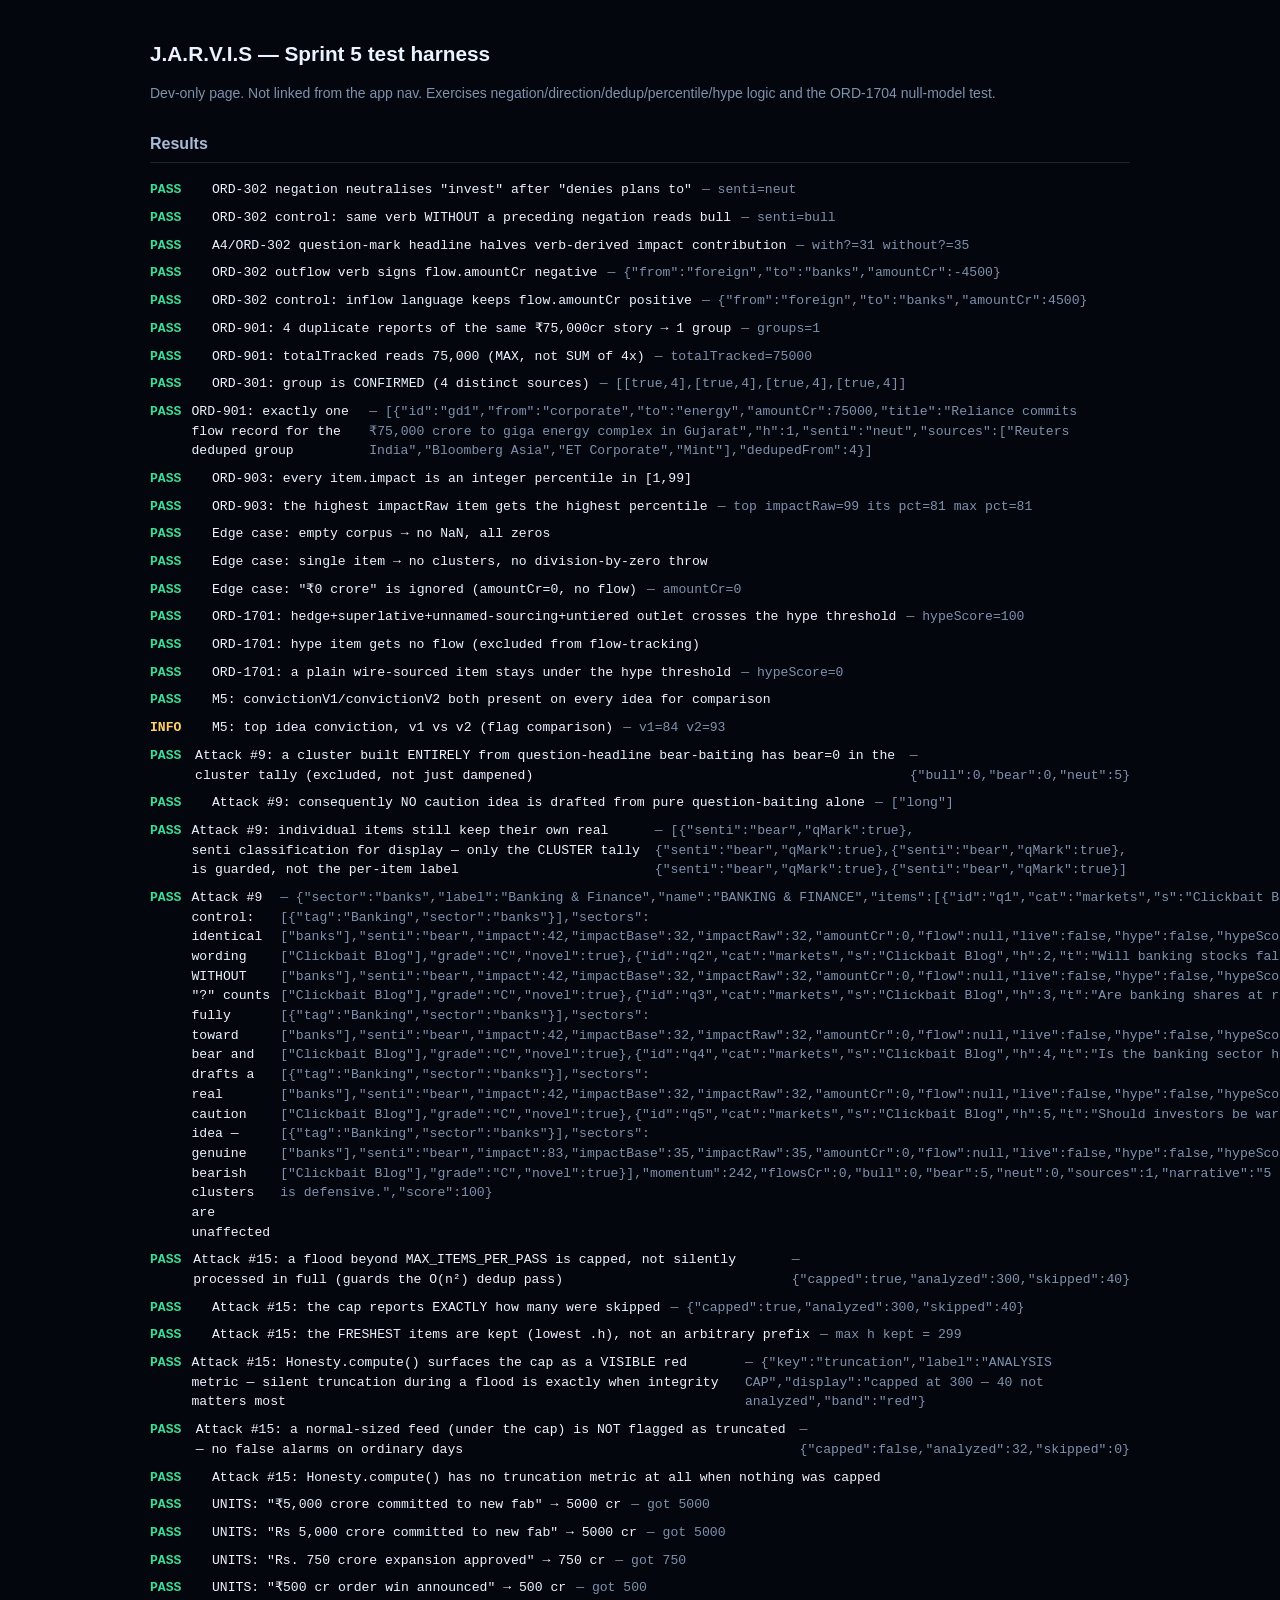
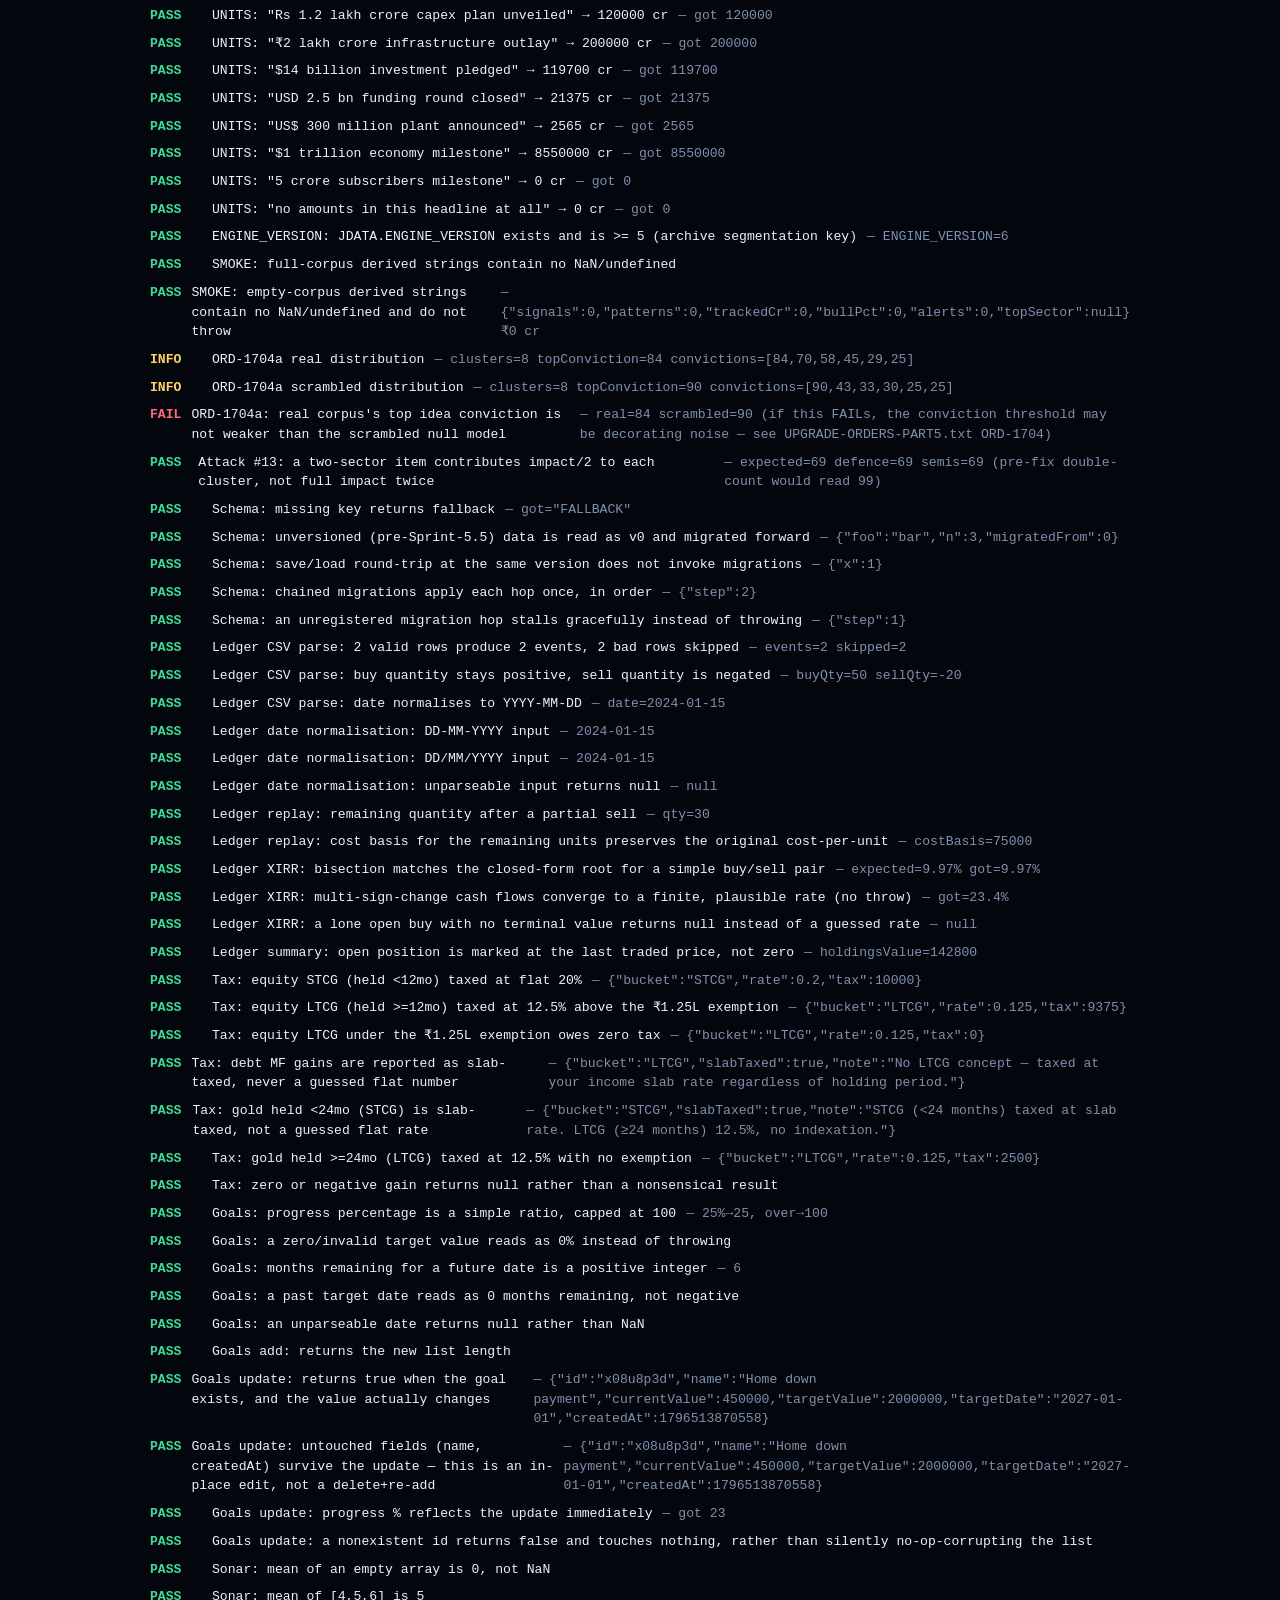
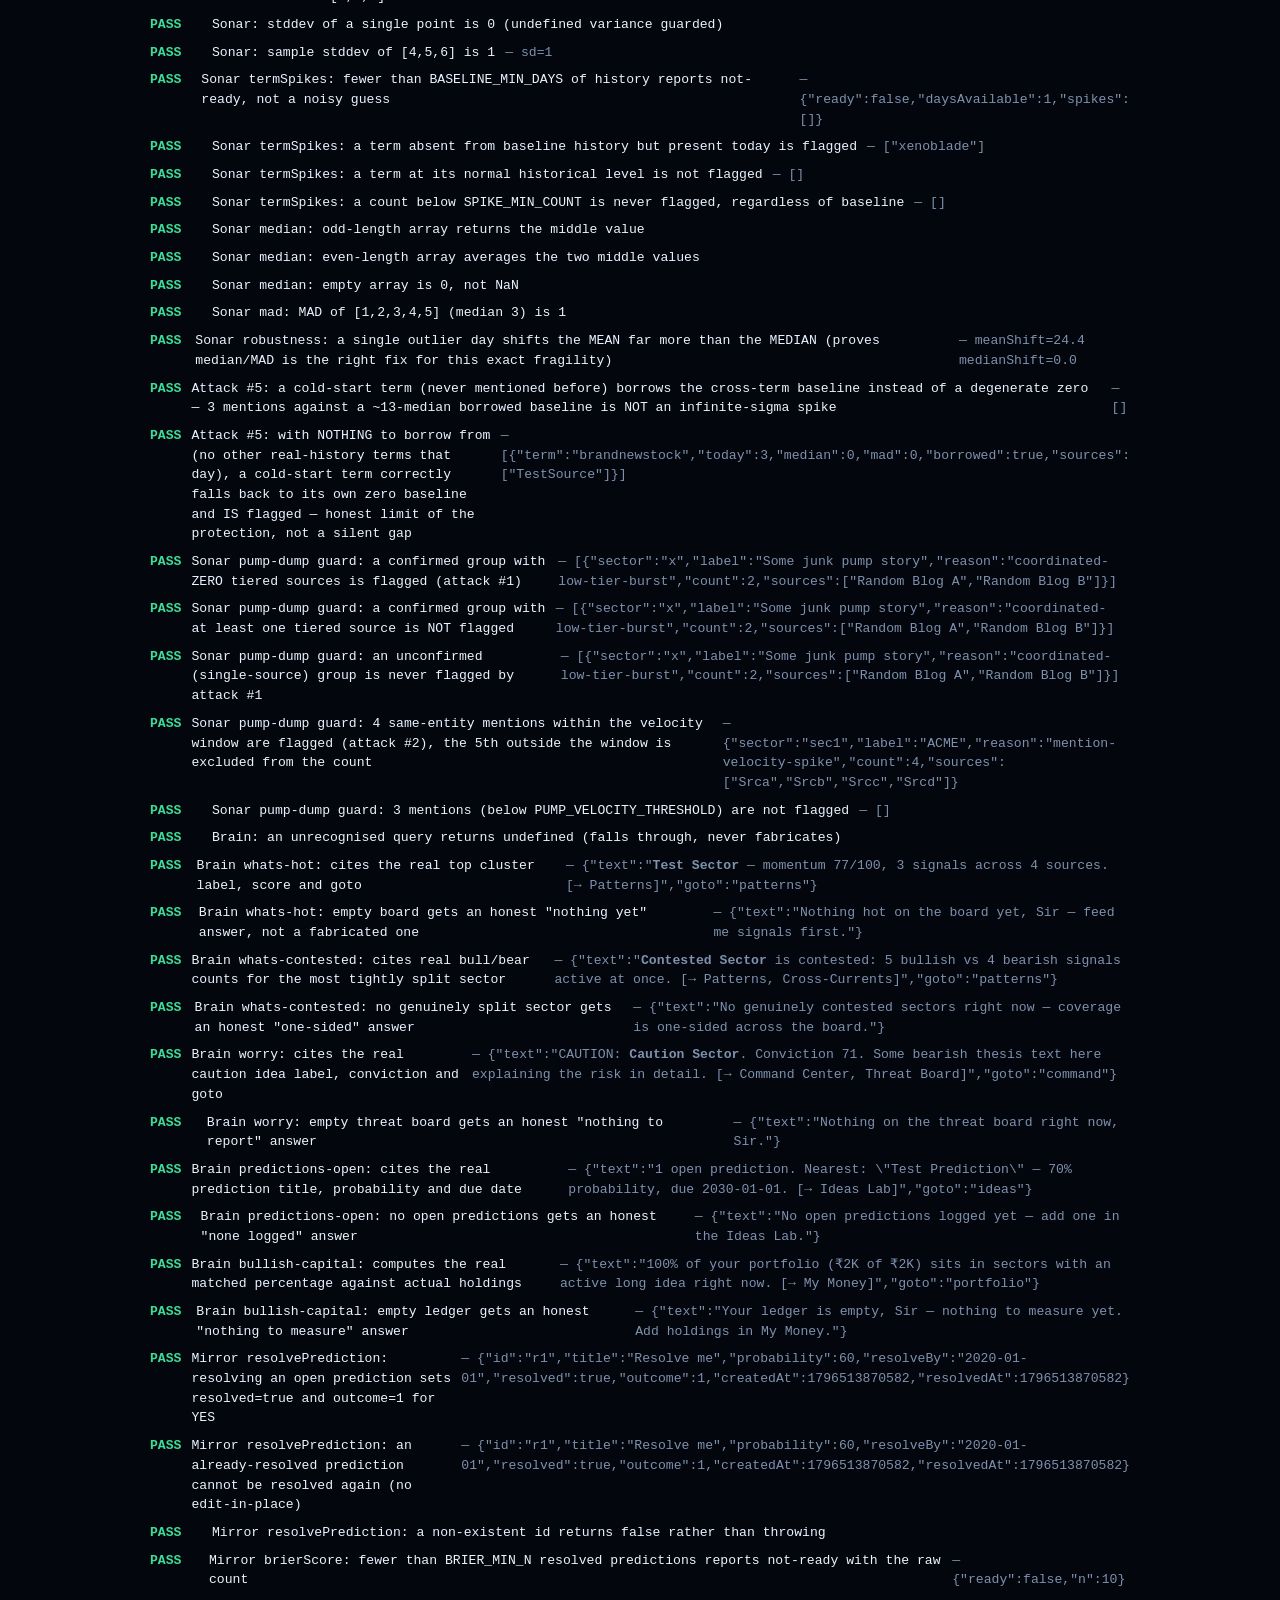
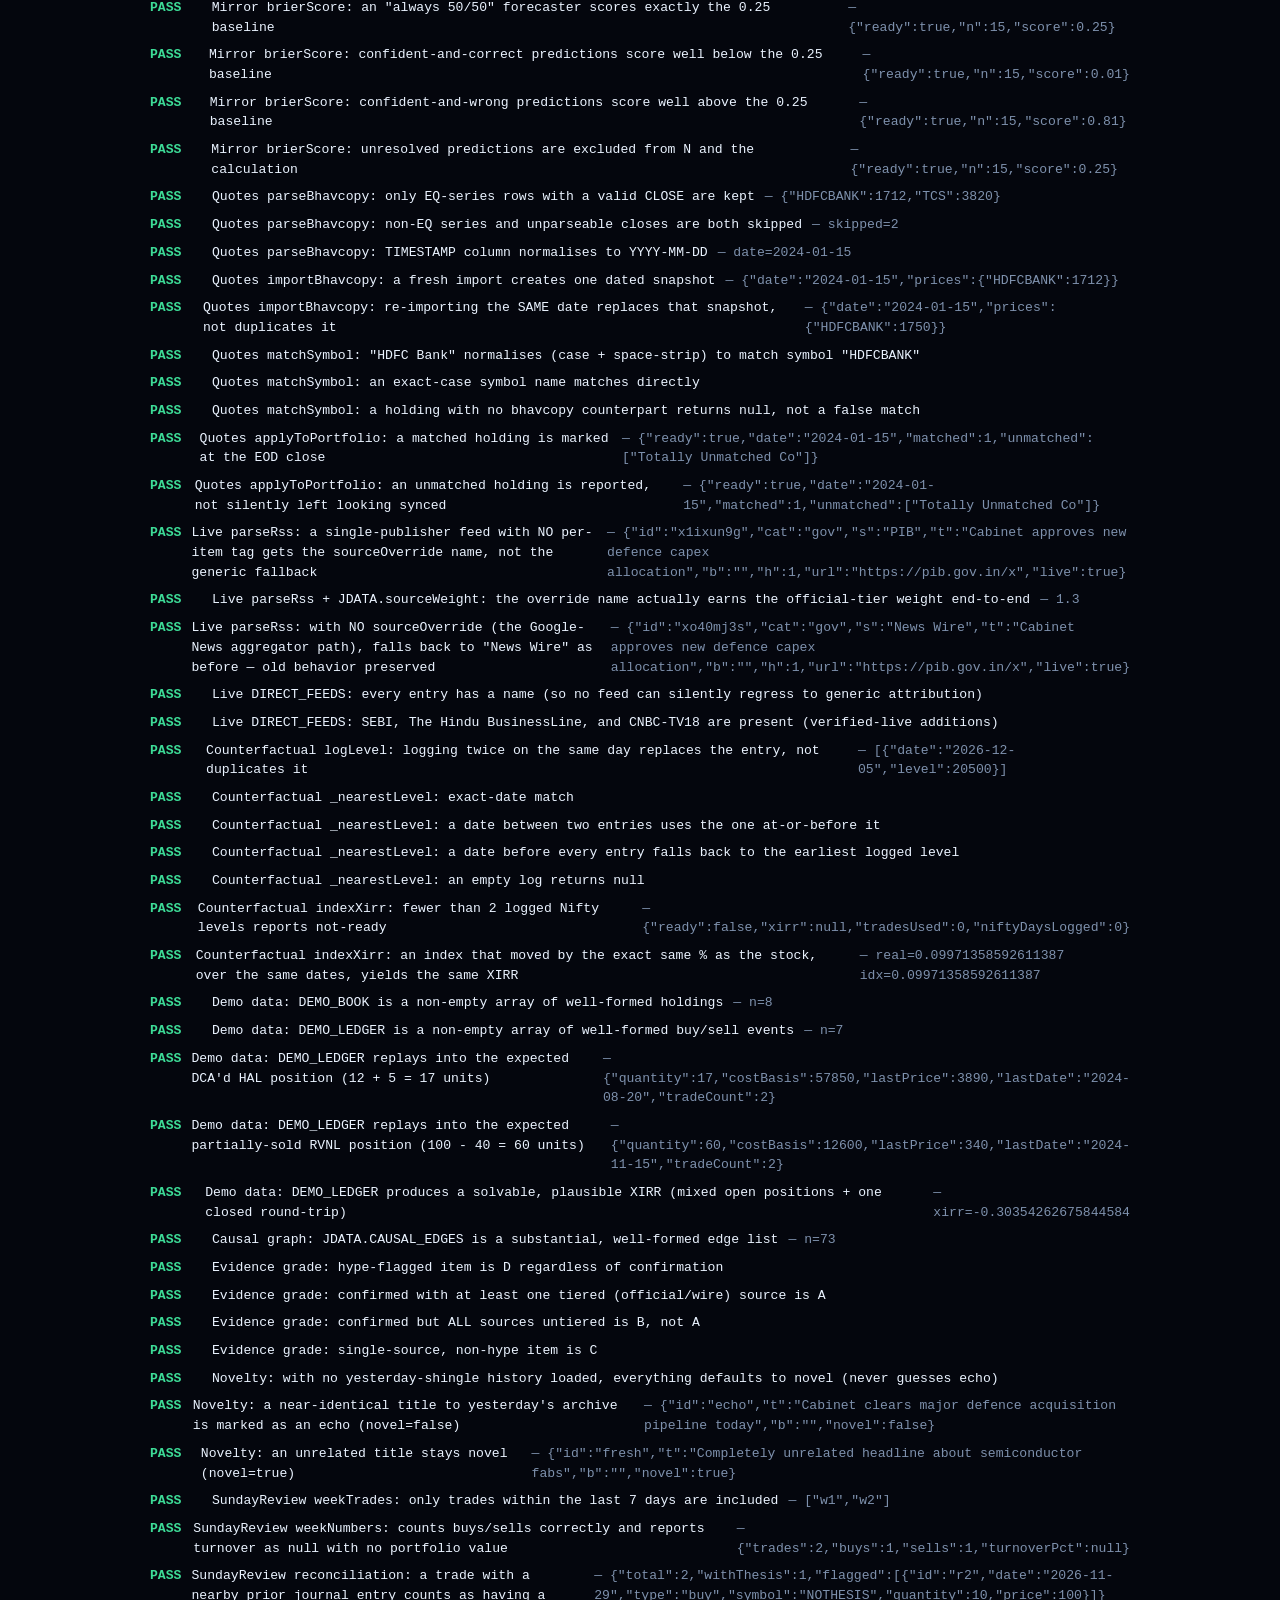
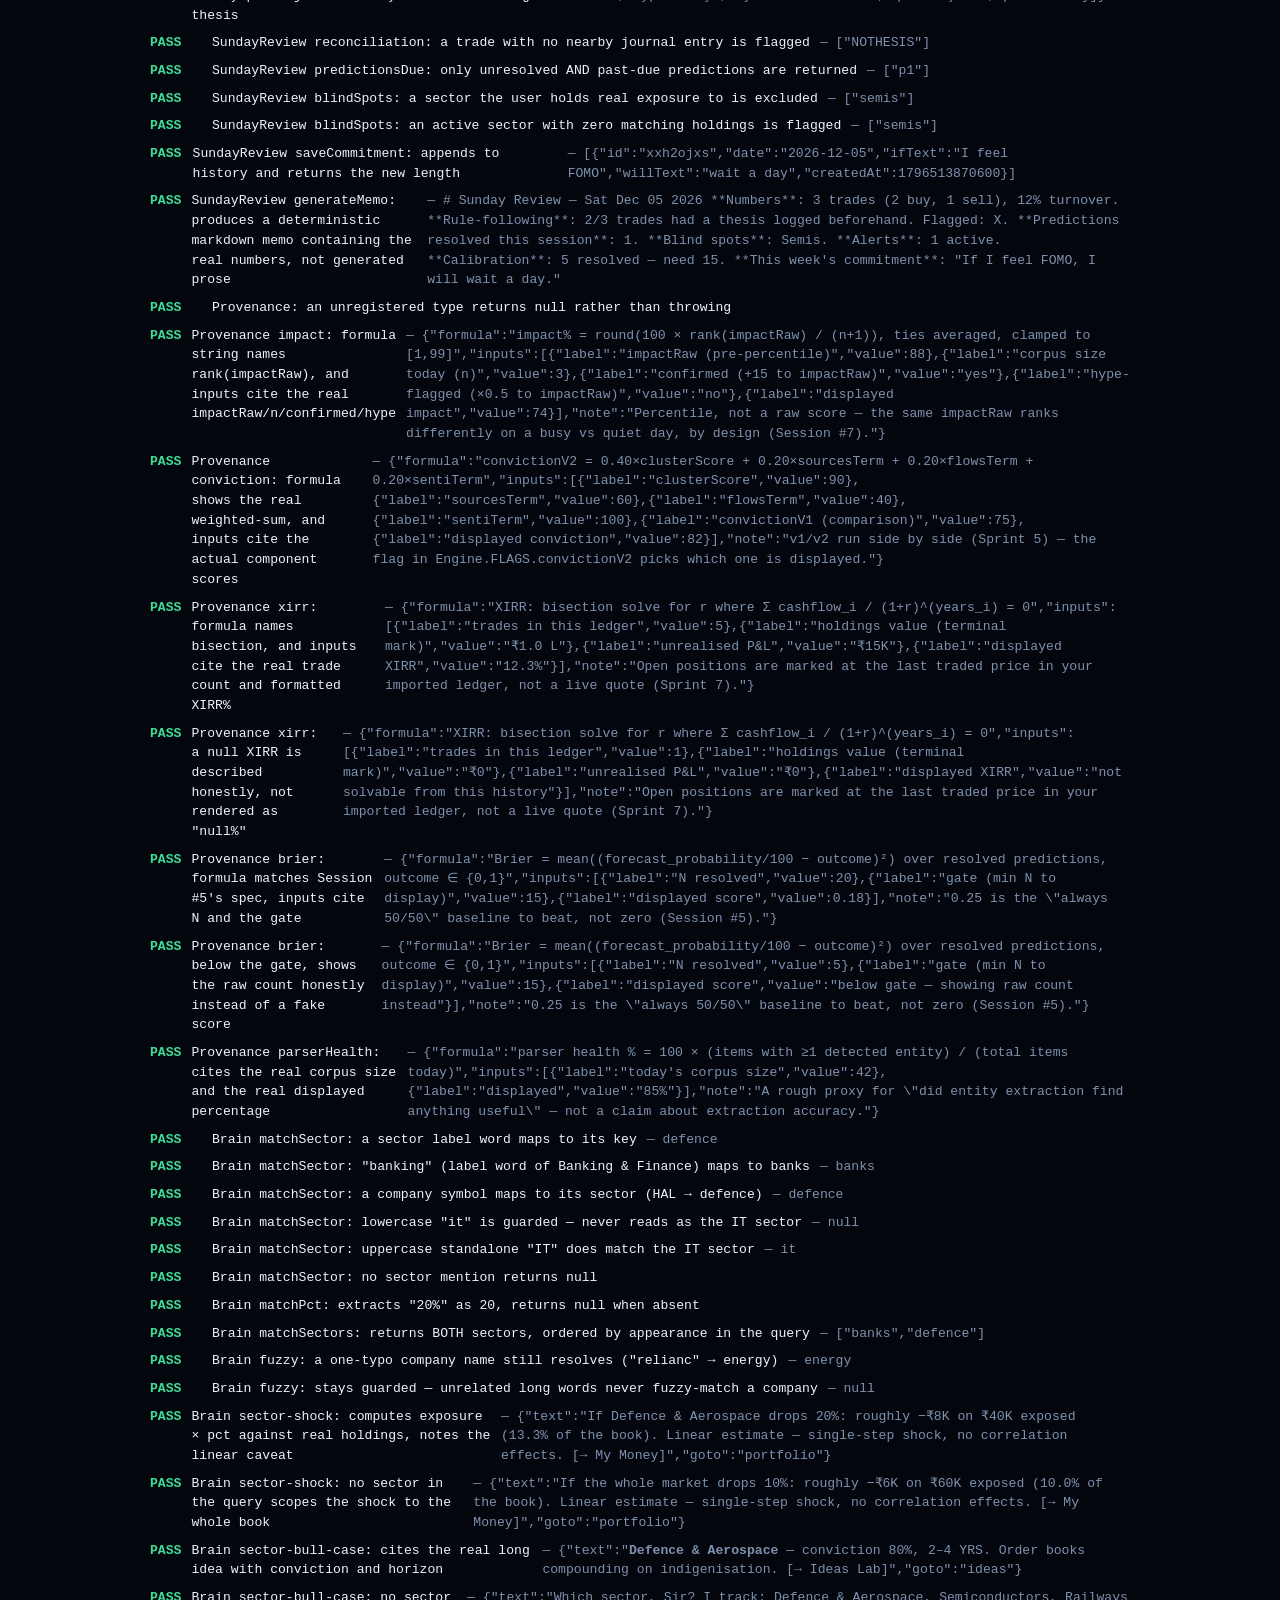
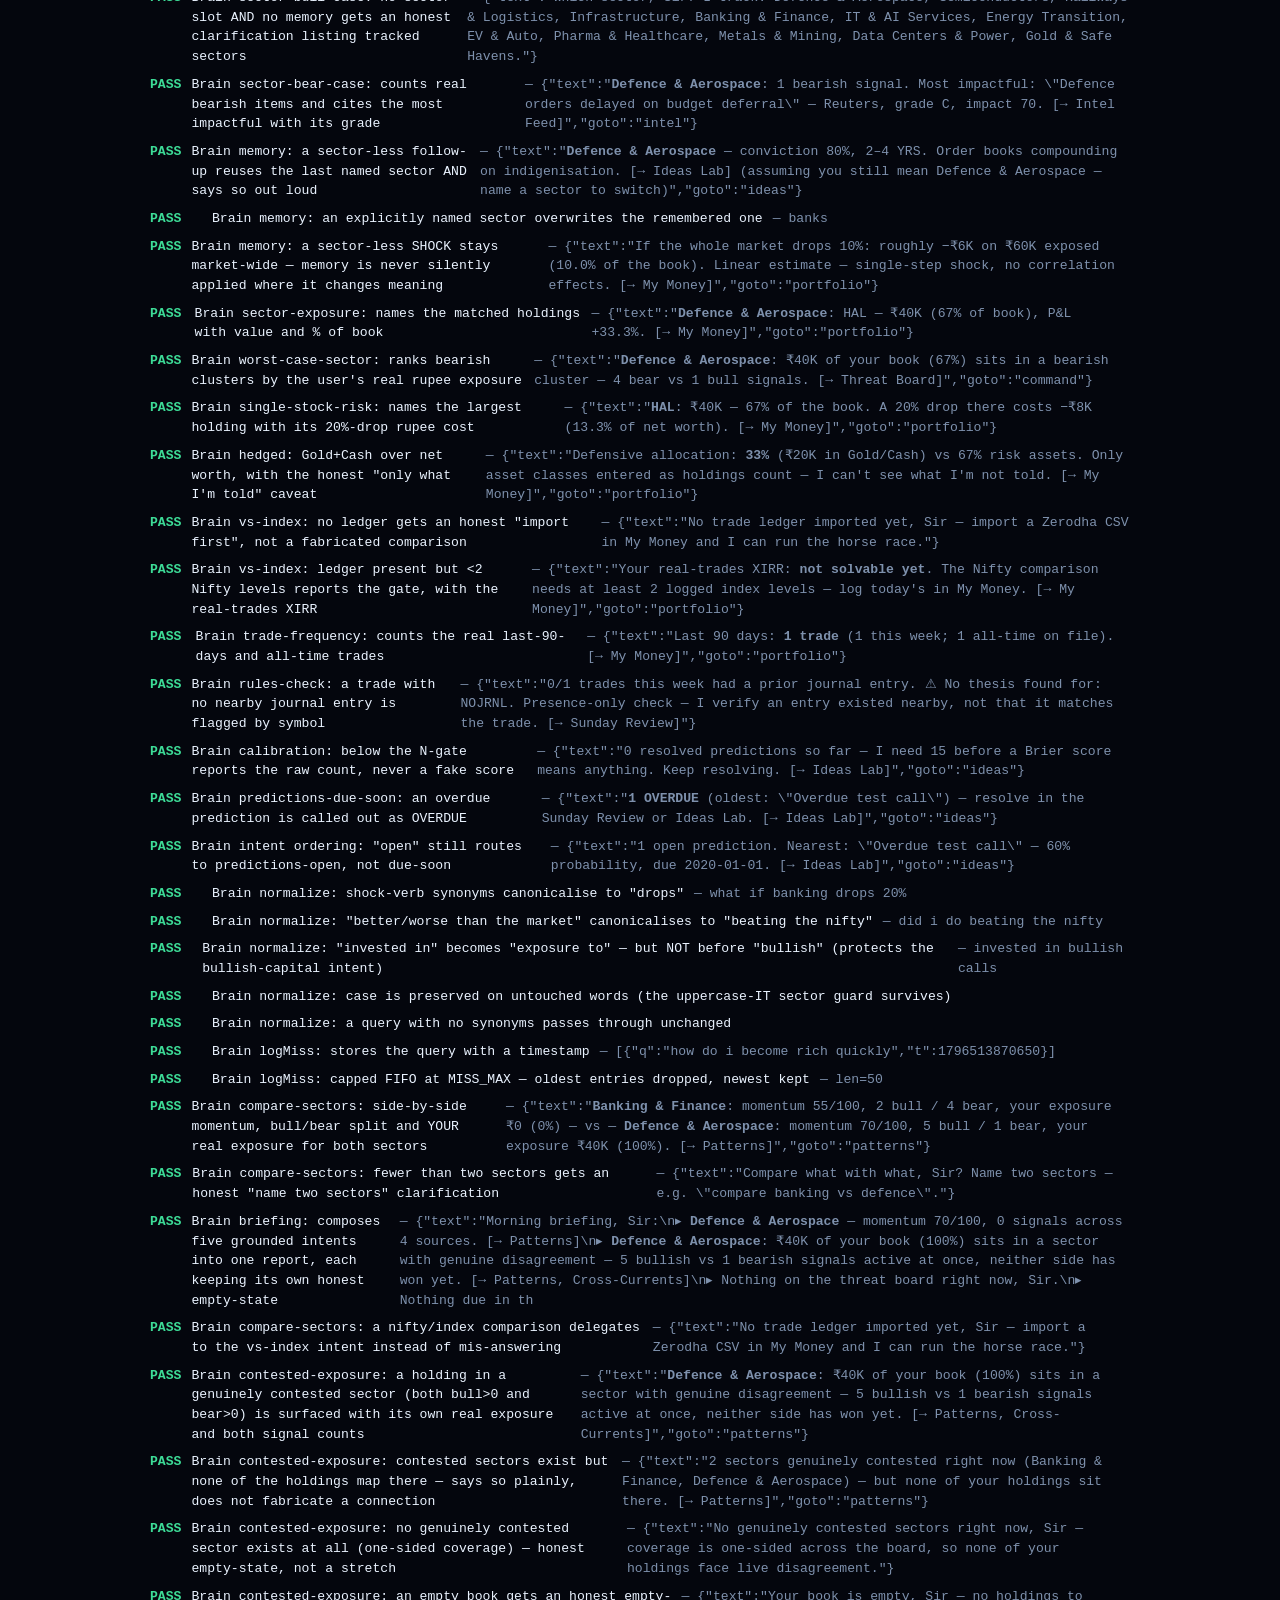
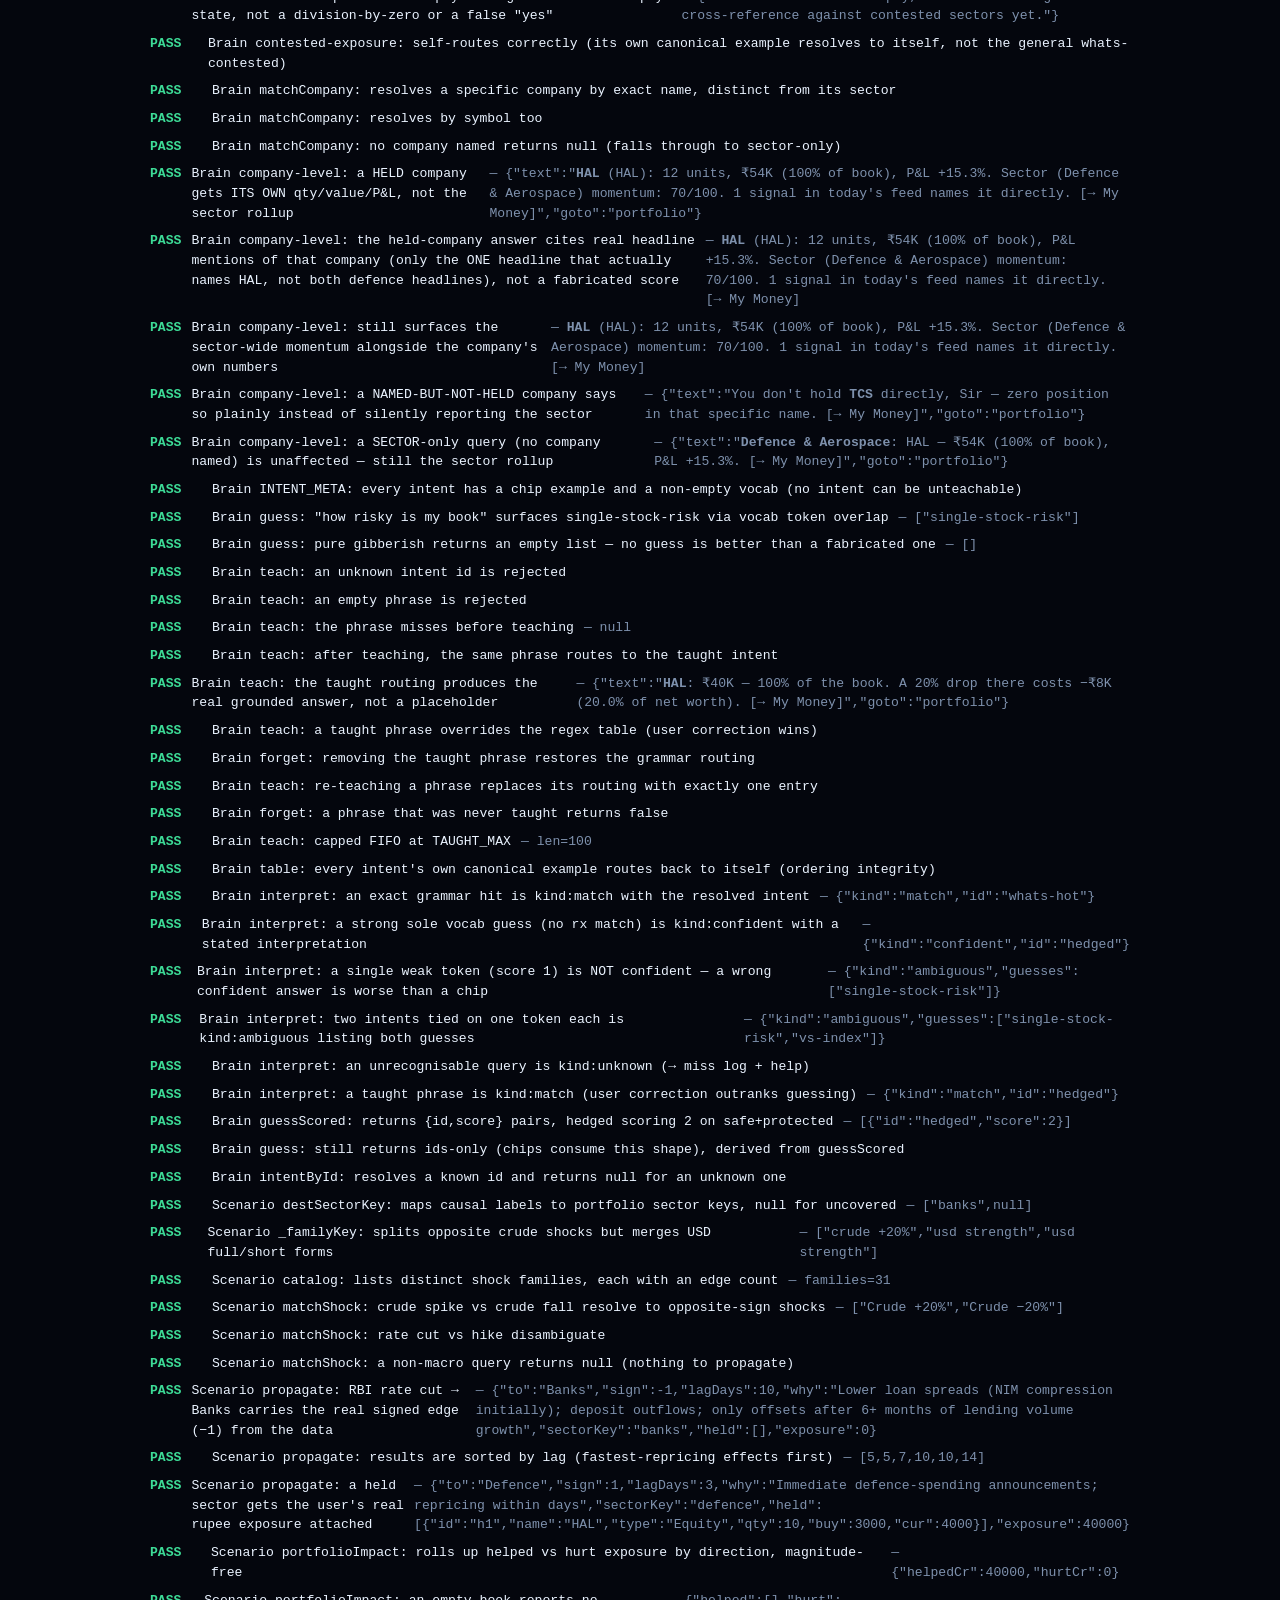
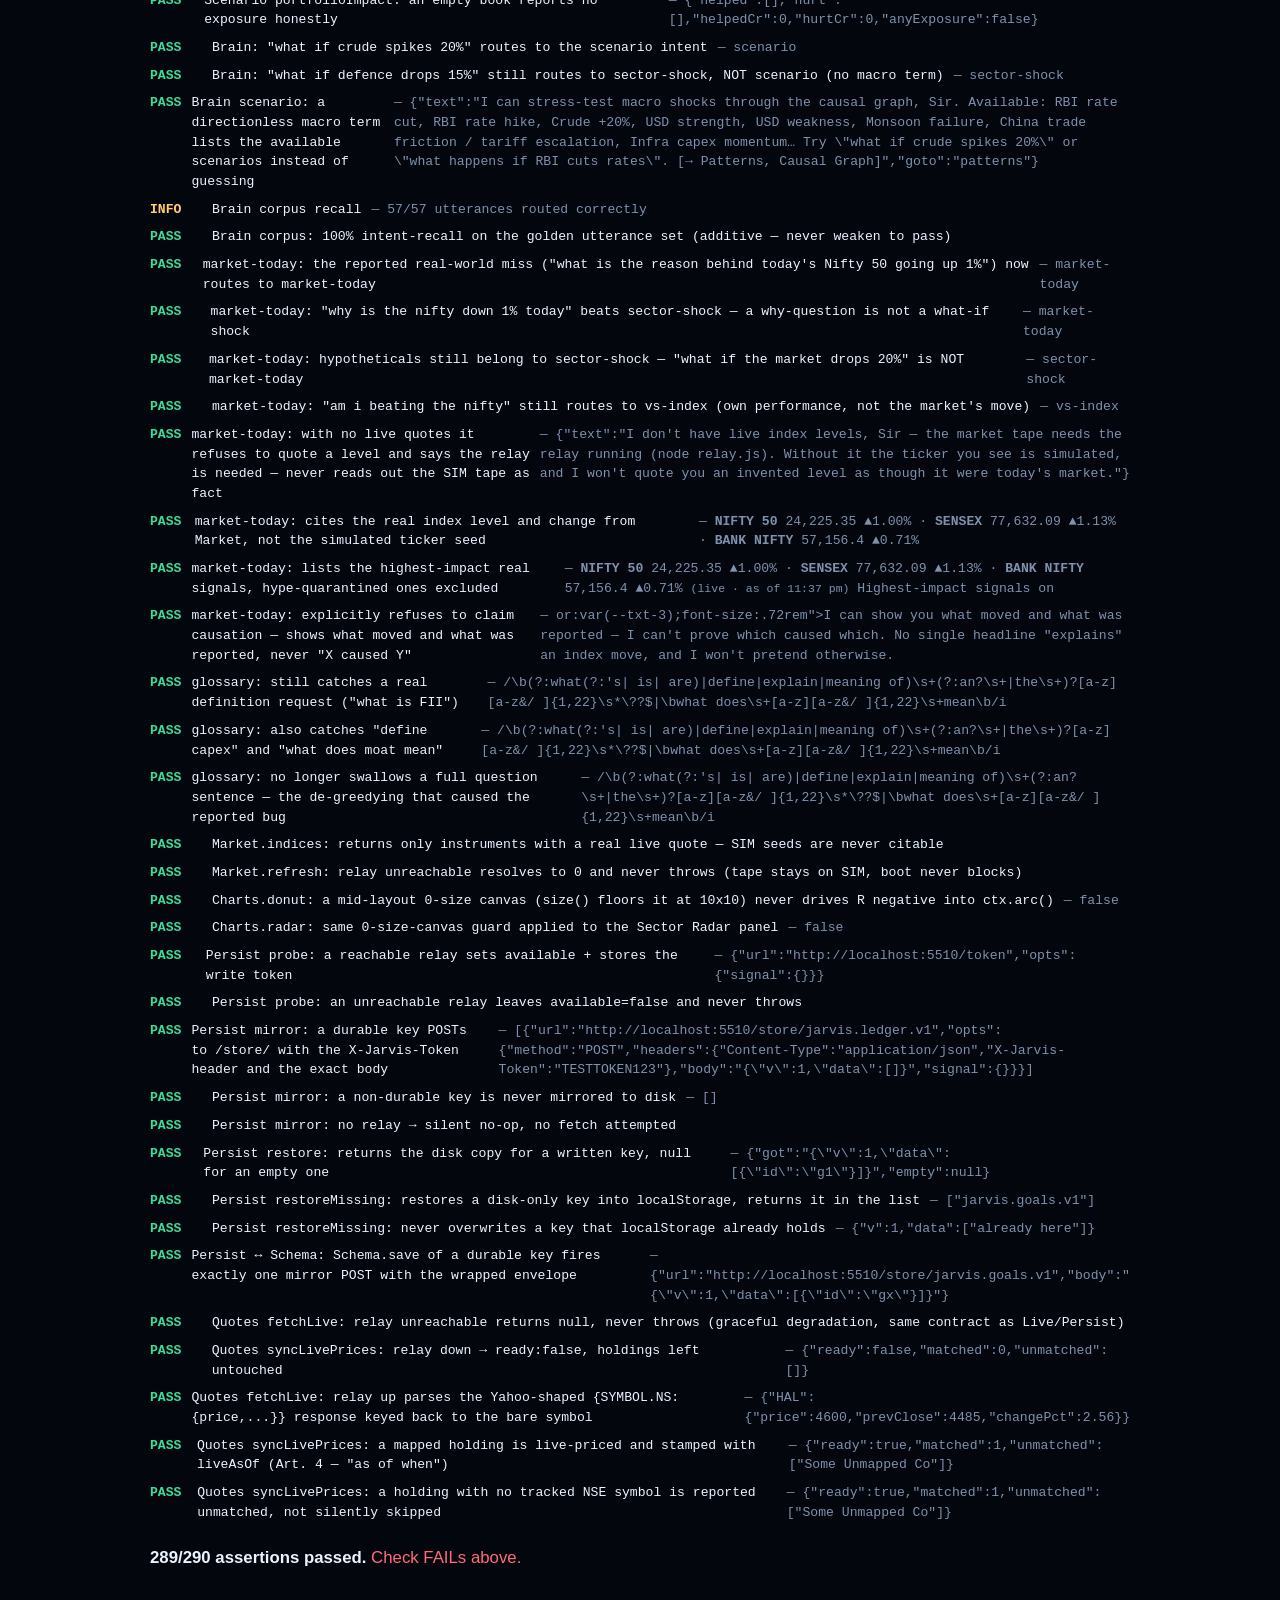
==== test.html @ 50cff0fb "Add market-today intent + real market tape; de-greedy the glossary regex Reported from real use: "Wh" ====
<!doctype html>
<!--
  J.A.R.V.I.S — dev-only test harness (ORD-1704a)
  NOT linked from index.html nav; NOT a shipped page. Loads the engine and
  data scripts standalone and runs assertions, including the ORD-1704
  scramble/null-model test: shuffle words across titles (preserving lengths),
  run the full engine, and compare cluster count / conviction spread against
  the real run. If scrambled output resembles real output, thresholds are
  decorating noise. Rerun after every engine change.
-->
<html lang="en">
<head>
<meta charset="utf-8">
<title>J.A.R.V.I.S — test harness (dev only)</title>
<style>
  body{ background:#04060d; color:#eaf3ff; font:14px/1.5 -apple-system,Segoe UI,sans-serif; padding:24px; max-width:980px; margin:0 auto; }
  h1{ font-size:1.3rem; } h2{ font-size:1rem; color:#a9bcd6; margin-top:28px; border-bottom:1px solid #223; padding-bottom:6px; }
  .row{ display:flex; gap:10px; align-items:baseline; padding:4px 0; font-family:ui-monospace,Menlo,Consolas,monospace; font-size:.82rem; }
  .pass{ color:#3ddc97; } .fail{ color:#ff6b7a; } .info{ color:#ffd166; }
  .tag{ display:inline-block; width:52px; font-weight:700; }
  pre{ background:#0a1020; padding:10px; border-radius:8px; overflow:auto; font-size:.78rem; }
  #summary{ font-size:1.05rem; margin-top:18px; }
</style>
</head>
<body>
<h1>J.A.R.V.I.S — Sprint 5 test harness</h1>
<p style="color:#7e91ad">Dev-only page. Not linked from the app nav. Exercises negation/direction/dedup/percentile/hype logic and the ORD-1704 null-model test.</p>
<div id="out"></div>
<div id="summary"></div>

<script src="js/bus.js"></script>
<script src="js/data.js"></script>
<script src="js/engine.js"></script>
<script src="js/schema.js"></script>
<script src="js/persist.js"></script>
<script src="js/ledger.js"></script>
<script src="js/tax.js"></script>
<script src="js/goals.js"></script>
<script src="js/store.js"></script>
<script src="js/sonar.js"></script>
<script src="js/mirror.js"></script>
<script src="js/portfolio.js"></script>
<script src="js/quotes.js"></script>
<script src="js/live.js"></script>
<script src="js/market.js"></script>
<!-- jarvis.js is a bare object literal (only a guarded speechSynthesis
     hook runs at load), so it is safe here and gives the personality
     intent table — e.g. the glossary regex — real test coverage. -->
<script src="js/jarvis.js"></script>
<script src="js/counterfactual.js"></script>
<script src="js/alerts.js"></script>
<script src="js/honesty.js"></script>
<script src="js/sunday.js"></script>
<script src="js/provenance.js"></script>
<script src="js/charts.js"></script>
<script src="js/brain.js"></script>
<script src="js/scenario.js"></script>
<script>
const results = [];
function assert(name, cond, detail){
  results.push({ name, pass: !!cond, detail: detail || '' });
}
function info(name, detail){
  results.push({ name, info: true, detail });
}

/* ================= Durability: Persist client (mocked relay) ================= */
/* Async block — awaited before render() runs (see the async wrapper at
   the bottom). Mocks window.fetch so the client's URLs/headers/gating
   are asserted without a live relay. */
async function runPersistTests(){
  const realFetch = window.fetch;
  const calls = [];
  const mockFetch = (responder) => {
    window.fetch = (url, opts) => { calls.push({ url: String(url), opts: opts || {} }); return Promise.resolve(responder(String(url), opts || {})); };
  };
  const jsonRes = (obj) => ({ ok: true, json: () => Promise.resolve(obj), text: () => Promise.resolve(JSON.stringify(obj)) });
  const textRes = (str) => ({ ok: true, json: () => Promise.resolve(JSON.parse(str || '{}')), text: () => Promise.resolve(str) });
  const savedAvail = Persist.available, savedToken = Persist.token;

  try {
    // probe success
    calls.length = 0; Persist.available = false; Persist.token = null;
    mockFetch((url) => url.endsWith('/token') ? jsonRes({ token: 'TESTTOKEN123' }) : jsonRes({}));
    await Persist.probe();
    assert('Persist probe: a reachable relay sets available + stores the write token',
      Persist.available === true && Persist.token === 'TESTTOKEN123' && calls[0].url.endsWith('/token'), JSON.stringify(calls[0]));

    // probe failure (relay down) → stays localStorage-only, no throw
    Persist.available = true; Persist.token = 'stale';
    window.fetch = () => Promise.reject(new Error('ECONNREFUSED'));
    await Persist.probe();
    assert('Persist probe: an unreachable relay leaves available=false and never throws',
      Persist.available === false);

    // mirror: durable key POSTs with the token header
    calls.length = 0; Persist.available = true; Persist.token = 'TESTTOKEN123';
    mockFetch(() => jsonRes({ ok: true }));
    Persist.mirror('jarvis.ledger.v1', '{"v":1,"data":[]}');
    await Promise.resolve();
    assert('Persist mirror: a durable key POSTs to /store/<key> with the X-Jarvis-Token header and the exact body',
      calls.length === 1 && calls[0].url.endsWith('/store/jarvis.ledger.v1') && calls[0].opts.method === 'POST' &&
      calls[0].opts.headers['X-Jarvis-Token'] === 'TESTTOKEN123' && calls[0].opts.body === '{"v":1,"data":[]}',
      JSON.stringify(calls));

    // mirror: NON-durable key is never sent (settings/chat stay local-only)
    calls.length = 0;
    Persist.mirror('jarvis.settings.v1', '{"v":1,"data":{}}');
    assert('Persist mirror: a non-durable key is never mirrored to disk',
      calls.length === 0, JSON.stringify(calls));

    // mirror: no-op when the relay is unavailable
    calls.length = 0; Persist.available = false;
    Persist.mirror('jarvis.ledger.v1', '{}');
    assert('Persist mirror: no relay → silent no-op, no fetch attempted',
      calls.length === 0);

    // restore: returns disk text, null on empty
    Persist.available = true; Persist.token = 'TESTTOKEN123';
    mockFetch((url) => url.includes('jarvis.goals.v1') ? textRes('{"v":1,"data":[{"id":"g1"}]}') : textRes(''));
    const got = await Persist.restore('jarvis.goals.v1');
    const empty = await Persist.restore('jarvis.journal.v1');
    assert('Persist restore: returns the disk copy for a written key, null for an empty one',
      got === '{"v":1,"data":[{"id":"g1"}]}' && empty === null, JSON.stringify({ got, empty }));

    // restoreMissing: only restores keys ABSENT from localStorage
    ['jarvis.ledger.v1','jarvis.journal.v1','jarvis.predictions.v1','jarvis.goals.v1','jarvis.sundayreview.v1','jarvis.taught.v1','jarvis.portfolio.v1'].forEach(k => localStorage.removeItem(k));
    localStorage.setItem('jarvis.ledger.v1', '{"v":1,"data":["already here"]}'); // this one must NOT be overwritten
    mockFetch((url) => url.includes('jarvis.goals.v1') ? textRes('{"v":1,"data":["from disk"]}') : textRes(''));
    const restored = await Persist.restoreMissing();
    assert('Persist restoreMissing: restores a disk-only key into localStorage, returns it in the list',
      restored.includes('jarvis.goals.v1') && localStorage.getItem('jarvis.goals.v1') === '{"v":1,"data":["from disk"]}',
      JSON.stringify(restored));
    assert('Persist restoreMissing: never overwrites a key that localStorage already holds',
      !restored.includes('jarvis.ledger.v1') && localStorage.getItem('jarvis.ledger.v1') === '{"v":1,"data":["already here"]}',
      localStorage.getItem('jarvis.ledger.v1'));
    ['jarvis.ledger.v1','jarvis.goals.v1'].forEach(k => localStorage.removeItem(k));

    // Schema.save integration: a durable save triggers a mirror POST
    calls.length = 0; Persist.available = true; Persist.token = 'TESTTOKEN123';
    mockFetch(() => jsonRes({ ok: true }));
    Schema.save('jarvis.goals.v1', 1, [{ id: 'gx' }]);
    await Promise.resolve();
    assert('Persist ↔ Schema: Schema.save of a durable key fires exactly one mirror POST with the wrapped envelope',
      calls.length === 1 && calls[0].url.endsWith('/store/jarvis.goals.v1') && JSON.parse(calls[0].opts.body).v === 1,
      JSON.stringify(calls[0] && { url: calls[0].url, body: calls[0].opts.body }));
    localStorage.removeItem('jarvis.goals.v1');
  } finally {
    window.fetch = realFetch;
    Persist.available = savedAvail; Persist.token = savedToken;
  }
}

/* ---------------- ORD-302: negation ---------------- */
(function(){
  const item = Engine.analyzeItem({ id:'neg1', cat:'corporate', s:'Reuters', h:1,
    t:'Company denies plans to invest heavily in new plant expansion', b:'' });
  assert('ORD-302 negation neutralises "invest" after "denies plans to"',
    item.senti !== 'bull', `senti=${item.senti}`);
})();
(function(){
  const item = Engine.analyzeItem({ id:'neg2', cat:'corporate', s:'Reuters', h:1,
    t:'Company invests heavily in new plant expansion', b:'' });
  assert('ORD-302 control: same verb WITHOUT a preceding negation reads bull',
    item.senti === 'bull', `senti=${item.senti}`);
})();

/* ---------------- A4: question-mark dampening ---------------- */
(function(){
  const withQ = Engine.analyzeItem({ id:'q1', cat:'markets', s:'ET Markets', h:1,
    t:'Will defence stocks crash on order delays and probe fallout?', b:'' });
  const noQ = Engine.analyzeItem({ id:'q2', cat:'markets', s:'ET Markets', h:1,
    t:'Defence stocks crash on order delays and probe fallout', b:'' });
  assert('A4/ORD-302 question-mark headline halves verb-derived impact contribution',
    withQ.impactBase <= noQ.impactBase, `with?=${withQ.impactBase} without?=${noQ.impactBase}`);
})();

/* ---------------- ORD-302: outflow direction ---------------- */
(function(){
  const item = Engine.analyzeItem({ id:'out1', cat:'markets', s:'NSE Data', h:1,
    t:'FIIs pull out ₹4,500 crore from banking stocks this week', b:'' });
  assert('ORD-302 outflow verb signs flow.amountCr negative',
    item.flow && item.flow.amountCr < 0, JSON.stringify(item.flow));
})();
(function(){
  const item = Engine.analyzeItem({ id:'in1', cat:'markets', s:'NSE Data', h:1,
    t:'FIIs turn buyers: ₹4,500 crore net equity inflow into banking stocks', b:'' });
  assert('ORD-302 control: inflow language keeps flow.amountCr positive',
    item.flow && item.flow.amountCr > 0, JSON.stringify(item.flow));
})();

/* ---------------- ORD-901: amount dedup (order's own worked example) ---------------- */
(function(){
  // Realistic wire syndication: 4 outlets running near-identical copy of the
  // same PTI/Reuters-fed story (this is what "4 copies of the same story"
  // looks like in practice — boilerplate-identical, not independently
  // reworded), so title-shingle Jaccard J=1.0 merges them cleanly.
  const raw = [
    { id:'d1', cat:'corporate', s:'Reuters India', h:1, t:'Reliance commits ₹75,000 crore to giga energy complex in Gujarat', b:'' },
    { id:'d2', cat:'corporate', s:'Bloomberg Asia', h:3, t:'Reliance commits ₹75,000 crore to giga energy complex in Gujarat', b:'' },
    { id:'d3', cat:'corporate', s:'ET Corporate', h:8, t:'Reliance commits ₹75,000 crore to giga energy complex in Gujarat', b:'' },
    { id:'d4', cat:'corporate', s:'Mint', h:20, t:'Reliance commits ₹75,000 crore to giga energy complex in Gujarat', b:'' }
  ];
  Engine.run(raw);
  assert('ORD-901: 4 duplicate reports of the same ₹75,000cr story → 1 group',
    Engine.groups.length === 1, `groups=${Engine.groups.length}`);
  assert('ORD-901: totalTracked reads 75,000 (MAX, not SUM of 4x)',
    Engine.totalTracked() === 75000, `totalTracked=${Engine.totalTracked()}`);
  assert('ORD-301: group is CONFIRMED (4 distinct sources)',
    Engine.items.every(i => i.confirmed === true && i.groupSize === 4),
    JSON.stringify(Engine.items.map(i => [i.confirmed, i.groupSize])));
  assert('ORD-901: exactly one flow record for the deduped group',
    Engine.flows.length === 1 && Engine.flows[0].dedupedFrom === 4,
    JSON.stringify(Engine.flows));
})();

/* ---------------- ORD-903: impact percentile ---------------- */
(function(){
  const raw = JDATA.FEED.slice(0, 12);
  Engine.run(raw);
  const n = Engine.items.length;
  const inRange = Engine.items.every(i => i.impact >= 1 && i.impact <= 99 && Number.isInteger(i.impact));
  assert('ORD-903: every item.impact is an integer percentile in [1,99]', inRange);
  const topRaw = Math.max(...Engine.items.map(i => i.impactRaw));
  const topItem = Engine.items.find(i => i.impactRaw === topRaw);
  const maxPct = Math.max(...Engine.items.map(i => i.impact));
  assert('ORD-903: the highest impactRaw item gets the highest percentile',
    topItem.impact === maxPct, `top impactRaw=${topRaw} its pct=${topItem.impact} max pct=${maxPct}`);
})();

/* ---------------- edge cases (Part III §6) ---------------- */
(function(){
  Engine.run([]);
  const s = Engine.stats();
  assert('Edge case: empty corpus → no NaN, all zeros',
    s.signals === 0 && s.patterns === 0 && s.trackedCr === 0 && !Number.isNaN(s.bullPct));
})();
(function(){
  Engine.run([{ id:'single', cat:'gov', s:'PIB Delhi', h:1, t:'Ministry announces new policy review', b:'' }]);
  assert('Edge case: single item → no clusters, no division-by-zero throw',
    Engine.clusters.length === 0);
})();
(function(){
  const item = Engine.analyzeItem({ id:'zero1', cat:'corporate', s:'Mint', h:1, t:'Company reports ₹0 crore write-off this quarter', b:'' });
  assert('Edge case: "₹0 crore" is ignored (amountCr=0, no flow)',
    item.amountCr === 0 && item.flow === null, `amountCr=${item.amountCr}`);
})();

/* ---------------- ORD-1701(a-d): hype filter ---------------- */
(function(){
  const hypeItem = Engine.analyzeItem({ id:'hype1', cat:'markets', s:'Random Stock Tips Blog', h:1,
    t:'This multibagger could be the next Reliance, sources say it may 10x soon',
    b:'People familiar with the matter say the stock is reportedly considering a massive expansion, could be a game-changer.' });
  assert('ORD-1701: hedge+superlative+unnamed-sourcing+untiered outlet crosses the hype threshold',
    hypeItem.hype === true, `hypeScore=${hypeItem.hypeScore}`);
  assert('ORD-1701: hype item gets no flow (excluded from flow-tracking)',
    hypeItem.flow === null || hypeItem.amountCr === 0);

  const cleanItem = Engine.analyzeItem({ id:'clean1', cat:'gov', s:'PIB Delhi', h:1,
    t:'Cabinet approves ₹50,000 crore infrastructure package', b:'The finance ministry confirmed the allocation.' });
  assert('ORD-1701: a plain wire-sourced item stays under the hype threshold',
    cleanItem.hype === false, `hypeScore=${cleanItem.hypeScore}`);
})();

/* ---------------- M5: conviction v2 behind a flag ---------------- */
(function(){
  Engine.run(JDATA.FEED);
  Engine.FLAGS.convictionV2 = false;
  Engine.buildIdeas();
  const v1Display = Engine.ideas.length ? Engine.ideas[0].conviction : null;
  Engine.FLAGS.convictionV2 = true;
  Engine.buildIdeas();
  const v2Display = Engine.ideas.length ? Engine.ideas[0].conviction : null;
  Engine.FLAGS.convictionV2 = false; // restore default
  assert('M5: convictionV1/convictionV2 both present on every idea for comparison',
    Engine.ideas.every(i => typeof i.convictionV1 === 'number' && typeof i.convictionV2 === 'number'));
  info('M5: top idea conviction, v1 vs v2 (flag comparison)', `v1=${v1Display} v2=${v2Display}`);
})();

/* ================= Sonar robustness batch: Attack #9 (question-headline bear-baiting) ================= */
(function(){
  // Each headline carries a real JDATA.BEAR trigger word ("crisis",
  // "fall", "risk of", "warn") but ends in "?" (qMark=true). Individually
  // dampened on impact already (Sprint 5), but unguarded, still counted
  // FULLY toward the cluster's bear tally — this is the exact gap red-
  // team Session #1 flagged and asked for a golden-corpus stress test on.
  const questionFeed = [
    { id:'q1', cat:'markets', s:'Clickbait Blog', h:1, t:'Is banking about to face a crisis?', b:'' },
    { id:'q2', cat:'markets', s:'Clickbait Blog', h:2, t:'Will banking stocks fall further?', b:'' },
    { id:'q3', cat:'markets', s:'Clickbait Blog', h:3, t:'Are banking shares at risk of collapse?', b:'' },
    { id:'q4', cat:'markets', s:'Clickbait Blog', h:4, t:'Is the banking sector headed for crisis?', b:'' },
    { id:'q5', cat:'markets', s:'Clickbait Blog', h:5, t:'Should investors be warned about banking?', b:'' }
  ];
  Engine.run(questionFeed);
  const bankCluster = Engine.clusters.find(c => c.sector === 'banks');
  assert('Attack #9: a cluster built ENTIRELY from question-headline bear-baiting has bear=0 in the cluster tally (excluded, not just dampened)',
    !!bankCluster && bankCluster.bear === 0,
    JSON.stringify(bankCluster && { bull: bankCluster.bull, bear: bankCluster.bear, neut: bankCluster.neut }));
  assert('Attack #9: consequently NO caution idea is drafted from pure question-baiting alone',
    !Engine.ideas.some(i => i.kind === 'caution' && i.sector === 'banks'),
    JSON.stringify(Engine.ideas.filter(i=>i.sector==='banks').map(i=>i.kind)));
  assert('Attack #9: individual items still keep their own real senti classification for display — only the CLUSTER tally is guarded, not the per-item label',
    Engine.items.every(i => i.qMark === true) && Engine.items.some(i => i.senti === 'bear'),
    JSON.stringify(Engine.items.map(i => ({ senti: i.senti, qMark: i.qMark }))));

  // Control: the SAME wording as flat assertions (no "?") must still tip
  // fully into caution — proves the fix targets QUESTIONS specifically,
  // not bearish content in general (no regression on real bearish news).
  const assertionFeed = questionFeed.map(f => ({ ...f, t: f.t.replace(/\?$/, '.') }));
  Engine.run(assertionFeed);
  const bankClusterAssertion = Engine.clusters.find(c => c.sector === 'banks');
  assert('Attack #9 control: identical wording WITHOUT "?" counts fully toward bear and drafts a real caution idea — genuine bearish clusters are unaffected',
    !!bankClusterAssertion && bankClusterAssertion.bear > 0 && Engine.ideas.some(i => i.kind === 'caution' && i.sector === 'banks'),
    JSON.stringify(bankClusterAssertion));

  Engine.run(JDATA.FEED); // restore real state for subsequent tests
})();

/* ================= Sonar robustness batch: Attack #15 (visible compute cap) ================= */
(function(){
  const flood = [];
  for (let i = 0; i < Engine.MAX_ITEMS_PER_PASS + 40; i++){
    flood.push({ id:'f'+i, cat:'markets', s:'Flood Source', h: i, t:`Flood item number ${i} about markets today`, b:'' });
  }
  Engine.run(flood);
  assert('Attack #15: a flood beyond MAX_ITEMS_PER_PASS is capped, not silently processed in full (guards the O(n²) dedup pass)',
    Engine.truncation.capped === true && Engine.items.length === Engine.MAX_ITEMS_PER_PASS, JSON.stringify(Engine.truncation));
  assert('Attack #15: the cap reports EXACTLY how many were skipped',
    Engine.truncation.skipped === 40, JSON.stringify(Engine.truncation));
  assert('Attack #15: the FRESHEST items are kept (lowest .h), not an arbitrary prefix',
    Engine.items.every(i => i.h < Engine.MAX_ITEMS_PER_PASS), `max h kept = ${Math.max(...Engine.items.map(i=>i.h))}`);

  const h = Honesty.compute();
  const truncMetric = h.metrics.find(m => m.key === 'truncation');
  assert('Attack #15: Honesty.compute() surfaces the cap as a VISIBLE red metric — silent truncation during a flood is exactly when integrity matters most',
    !!truncMetric && truncMetric.band === 'red' && truncMetric.display.includes('40'), JSON.stringify(truncMetric));

  Engine.run(JDATA.FEED); // back under the cap
  assert('Attack #15: a normal-sized feed (under the cap) is NOT flagged as truncated — no false alarms on ordinary days',
    Engine.truncation.capped === false && Engine.truncation.skipped === 0, JSON.stringify(Engine.truncation));
  assert('Attack #15: Honesty.compute() has no truncation metric at all when nothing was capped',
    !Honesty.compute().metrics.some(m => m.key === 'truncation'));
})();

/* ---------------- UNITS GOLDEN BLOCK ----------------
   Every magnitude format Indian financial media actually uses must
   normalize to crore INR before any summation. If one of these fails,
   every flow total on the dashboard is arithmetic on mixed units. */
(function(){
  const R = Engine.USD_INR; // configurable; assertions derive from it, not from a hardcoded rate
  const cases = [
    ['₹5,000 crore committed to new fab',            5000],
    ['Rs 5,000 crore committed to new fab',          5000],
    ['Rs. 750 crore expansion approved',             750],
    ['₹500 cr order win announced',                  500],
    ['Rs 1.2 lakh crore capex plan unveiled',        120000],
    ['₹2 lakh crore infrastructure outlay',          200000],
    ['$14 billion investment pledged',               Math.round(14 * R * 100)],
    ['USD 2.5 bn funding round closed',              Math.round(2.5 * R * 100)],
    ['US$ 300 million plant announced',              Math.round(300 * R / 10)],
    ['$1 trillion economy milestone',                Math.round(1 * R * 100000)],
    ['5 crore subscribers milestone',                0], // people, not rupees — no currency marker, must NOT parse
    ['no amounts in this headline at all',           0]
  ];
  for (const [text, want] of cases){
    const got = Engine.parseAmount(text);
    assert(`UNITS: "${text}" → ${want} cr`, got === want, `got ${got}`);
  }
})();

/* ---------------- ENGINE_VERSION stamp ---------------- */
(function(){
  assert('ENGINE_VERSION: JDATA.ENGINE_VERSION exists and is >= 5 (archive segmentation key)',
    typeof JDATA.ENGINE_VERSION === 'number' && JDATA.ENGINE_VERSION >= 5,
    `ENGINE_VERSION=${JDATA.ENGINE_VERSION}`);
})();

/* ---------------- RENDER SMOKE: no NaN/undefined in derived strings ---------------- */
(function(){
  Engine.run(JDATA.FEED);
  const derived = [
    ...Engine.clusters.map(c => c.narrative),
    ...Engine.ideas.map(i => i.title + ' ' + i.thesis),
    U.fmtCr(Engine.totalTracked()),
    JSON.stringify(Engine.stats())
  ].join(' | ');
  assert('SMOKE: full-corpus derived strings contain no NaN/undefined',
    !/\bNaN\b|\bundefined\b/.test(derived), derived.match(/.{0,40}(NaN|undefined).{0,40}/)?.[0] || '');
  Engine.run([]);
  const emptyStats = JSON.stringify(Engine.stats()) + ' ' + U.fmtCr(Engine.totalTracked());
  assert('SMOKE: empty-corpus derived strings contain no NaN/undefined and do not throw',
    !/\bNaN\b|\bundefined\b/.test(emptyStats), emptyStats);
  Engine.run(JDATA.FEED); // restore
})();

/* ================= ORD-1704a: SCRAMBLE / NULL-MODEL TEST ================= */
(function(){
  function wordPool(items){ return items.flatMap(i => i.t.split(/\s+/)); }
  function shuffle(arr){
    const a = arr.slice();
    for (let i = a.length - 1; i > 0; i--){
      const j = Math.floor(Math.random() * (i + 1));
      [a[i], a[j]] = [a[j], a[i]];
    }
    return a;
  }
  // Real run
  Engine.run(JDATA.FEED);
  const real = {
    clusters: Engine.clusters.length,
    topConviction: Engine.ideas.length ? Engine.ideas[0].conviction : 0,
    convictions: Engine.ideas.map(i => i.conviction)
  };

  // Scrambled run: shuffle the entire corpus's words across all titles,
  // preserving each title's word COUNT (length), so amounts/keyword density
  // per item survive by chance but the coherent story structure does not.
  const pool = shuffle(wordPool(JDATA.FEED));
  let cursor = 0;
  const scrambledRaw = JDATA.FEED.map(it => {
    const wc = it.t.split(/\s+/).length;
    const words = pool.slice(cursor, cursor + wc);
    cursor += wc;
    return { ...it, id: 's_' + it.id, t: words.join(' '), b: '' };
  });
  Engine.run(scrambledRaw);
  const scrambled = {
    clusters: Engine.clusters.length,
    topConviction: Engine.ideas.length ? Engine.ideas[0].conviction : 0,
    convictions: Engine.ideas.map(i => i.conviction)
  };

  // restore real state for anyone inspecting Engine after the page runs
  Engine.run(JDATA.FEED);

  info('ORD-1704a real distribution', `clusters=${real.clusters} topConviction=${real.topConviction} convictions=[${real.convictions.join(',')}]`);
  info('ORD-1704a scrambled distribution', `clusters=${scrambled.clusters} topConviction=${scrambled.topConviction} convictions=[${scrambled.convictions.join(',')}]`);
  assert('ORD-1704a: real corpus\'s top idea conviction is not weaker than the scrambled null model',
    real.topConviction >= scrambled.topConviction,
    `real=${real.topConviction} scrambled=${scrambled.topConviction} (if this FAILs, the conviction threshold may be decorating noise — see UPGRADE-ORDERS-PART5.txt ORD-1704)`);
})();

/* ================= Attack #13: cross-sector momentum over-count ================= */
(function(){
  const savedItems = Engine.items, savedClusters = Engine.clusters;
  const mk = (id, sectors, impact) => ({ id, t:'title '+id, b:'', h:1, s:'Src'+id, cat:'markets',
    sectors, entities:[], senti:'neut', impact, impactRaw:impact, amountCr:0, hype:false, flow:null });
  // Each sector has one dedicated item (impact 40) plus ONE shared item
  // tagged with BOTH sectors (impact 60). Correct math: the shared item
  // contributes 60/2 = 30 per cluster → momentum (40+30)×decay(h=1) ≈ 69.
  // The pre-fix bug counted it at full 60 in both → ≈ 99.
  Engine.items = [ mk('a', ['defence'], 40), mk('b', ['semis'], 40), mk('c', ['defence', 'semis'], 60) ];
  Engine.buildClusters();
  const defence = Engine.clusters.find(c => c.sector === 'defence');
  const semis = Engine.clusters.find(c => c.sector === 'semis');
  const expected = Math.round((40 + 30) * (1 - 1/96));
  assert('Attack #13: a two-sector item contributes impact/2 to each cluster, not full impact twice',
    defence && semis && defence.momentum === expected && semis.momentum === expected,
    `expected=${expected} defence=${defence?.momentum} semis=${semis?.momentum} (pre-fix double-count would read ${Math.round(100 * (1 - 1/96))})`);
  Engine.items = savedItems; Engine.clusters = savedClusters;
})();

/* ================= Sprint 5.5: schema versioning ================= */
(function(){
  const KEY = '__schema_test__';
  localStorage.removeItem(KEY);

  // Fresh key, no data yet: falls back cleanly, no throw.
  const empty = Schema.load(KEY, 1, 'FALLBACK', {});
  assert('Schema: missing key returns fallback', empty === 'FALLBACK', `got=${JSON.stringify(empty)}`);

  // Simulate pre-Sprint-5.5 data: no envelope, just the raw payload.
  localStorage.setItem(KEY, JSON.stringify({ foo: 'bar', n: 3 }));
  const migrated = Schema.load(KEY, 1, null, { 0: (data) => ({ ...data, migratedFrom: 0 }) });
  assert('Schema: unversioned (pre-Sprint-5.5) data is read as v0 and migrated forward',
    migrated && migrated.foo === 'bar' && migrated.migratedFrom === 0, JSON.stringify(migrated));

  // Round-trip through save/load at the same version: no migration should fire.
  Schema.save(KEY, 1, { x: 1 });
  const roundtrip = Schema.load(KEY, 1, null, { 0: () => { throw new Error('should not run'); } });
  assert('Schema: save/load round-trip at the same version does not invoke migrations',
    roundtrip && roundtrip.x === 1, JSON.stringify(roundtrip));

  // Multi-hop migration: v0 -> v1 -> v2, each hop applied once, in order.
  localStorage.setItem(KEY, JSON.stringify({ step: 0 }));
  const hopped = Schema.load(KEY, 2, null, {
    0: (data) => ({ step: data.step + 1 }),
    1: (data) => ({ step: data.step + 1 })
  });
  assert('Schema: chained migrations apply each hop once, in order',
    hopped && hopped.step === 2, JSON.stringify(hopped));

  // Missing migration for the current gap: stop at the last reachable version, don't throw.
  localStorage.setItem(KEY, JSON.stringify({ step: 0 }));
  const stalled = Schema.load(KEY, 5, null, { 0: (data) => ({ step: data.step + 1 }) });
  assert('Schema: an unregistered migration hop stalls gracefully instead of throwing',
    stalled && stalled.step === 1, JSON.stringify(stalled));

  localStorage.removeItem(KEY);
})();

/* ================= Sprint 7: ledger — CSV parse, replay, XIRR ================= */
(function(){
  const csv = [
    'symbol,trade_date,trade_type,quantity,price,trade_id',
    'HDFC,2024-01-15,buy,50,2500,T1',
    'HDFC,2024-06-01,sell,20,2750,T2',
    'bogus row with wrong column count',
    'HDFC,not-a-date,buy,10,2500,T3'
  ].join('\n');
  const { events, skipped } = Ledger.parseZerodhaCsv(csv);
  assert('Ledger CSV parse: 2 valid rows produce 2 events, 2 bad rows skipped',
    events.length === 2 && skipped === 2, `events=${events.length} skipped=${skipped}`);
  assert('Ledger CSV parse: buy quantity stays positive, sell quantity is negated',
    events[0].quantity === 50 && events[1].quantity === -20,
    `buyQty=${events[0].quantity} sellQty=${events[1].quantity}`);
  assert('Ledger CSV parse: date normalises to YYYY-MM-DD',
    events[0].date === '2024-01-15', `date=${events[0].date}`);
})();

(function(){
  assert('Ledger date normalisation: DD-MM-YYYY input',
    Ledger._normalizeDate('15-01-2024') === '2024-01-15', Ledger._normalizeDate('15-01-2024'));
  assert('Ledger date normalisation: DD/MM/YYYY input',
    Ledger._normalizeDate('15/01/2024') === '2024-01-15', Ledger._normalizeDate('15/01/2024'));
  assert('Ledger date normalisation: unparseable input returns null',
    Ledger._normalizeDate('garbage') === null, String(Ledger._normalizeDate('garbage')));
})();

(function(){
  const events = [
    { date:'2024-01-15', type:'buy', symbol:'HDFC', quantity:50, price:2500 },
    { date:'2024-06-01', type:'sell', symbol:'HDFC', quantity:-20, price:2750 }
  ];
  const holdings = Ledger.replay(events);
  assert('Ledger replay: remaining quantity after a partial sell',
    holdings.HDFC.quantity === 30, `qty=${holdings.HDFC.quantity}`);
  assert('Ledger replay: cost basis for the remaining units preserves the original cost-per-unit',
    Math.abs(holdings.HDFC.costBasis - 30*2500) < 0.01, `costBasis=${holdings.HDFC.costBasis}`);
})();

(function(){
  // Closed two-cashflow position: bisection must land on the analytic root.
  const events = [
    { date:'2024-01-15', type:'buy', symbol:'HDFC', quantity:50, price:2500 },   // -125,000
    { date:'2025-01-15', type:'sell', symbol:'HDFC', quantity:-50, price:2750 }  // +137,500
  ];
  const d0 = new Date('2024-01-15'), d1 = new Date('2025-01-15');
  const years = (d1.getTime() - d0.getTime()) / (365*86400000);
  const expected = Math.pow(137500/125000, 1/years) - 1;
  const got = Ledger.xirr(events);
  assert('Ledger XIRR: bisection matches the closed-form root for a simple buy/sell pair',
    got !== null && Math.abs(got - expected) < 0.002, `expected=${(expected*100).toFixed(2)}% got=${got===null?'null':(got*100).toFixed(2)+'%'}`);
})();

(function(){
  // Session #4 Test 10 shape: multiple sign changes in the cash-flow series.
  // Bisection (no Newton-Raphson step) must still converge to a finite,
  // plausible rate instead of failing or throwing.
  const events = [
    { date:'2023-01-01', type:'buy', symbol:'X', quantity:100, price:1000 },   // -100,000
    { date:'2023-06-01', type:'sell', symbol:'X', quantity:-100, price:800 },  // +80,000 (loss)
    { date:'2023-06-15', type:'buy', symbol:'X', quantity:100, price:850 },    // -85,000 (re-entry)
    { date:'2024-06-01', type:'sell', symbol:'X', quantity:-100, price:1400 }  // +140,000 (gain)
  ];
  const got = Ledger.xirr(events);
  assert('Ledger XIRR: multi-sign-change cash flows converge to a finite, plausible rate (no throw)',
    got !== null && isFinite(got) && got > -0.5 && got < 1, `got=${got===null?'null':(got*100).toFixed(1)+'%'}`);
})();

(function(){
  // Open position with no closing sale and no other trade to mark it against:
  // only one cash flow exists, so there is nothing to solve for — must bail
  // honestly (null) rather than guess a number.
  const events = [{ date:'2024-01-15', type:'buy', symbol:'HDFC', quantity:50, price:2500 }];
  assert('Ledger XIRR: a lone open buy with no terminal value returns null instead of a guessed rate',
    Ledger.xirr(events) === null, String(Ledger.xirr(events)));
})();

(function(){
  // Open position marked at last traded price contributes a real terminal
  // value cash flow, so a single buy CAN resolve once it's "priced" by a
  // later trade in the same symbol (acting as the last-traded-price mark).
  const events = [
    { date:'2024-01-15', type:'buy', symbol:'HDFC', quantity:50, price:2500 },
    { date:'2025-01-15', type:'buy', symbol:'HDFC', quantity:1, price:2800 } // marks last traded price, barely changes cost basis
  ];
  const s = Ledger.summary(events);
  assert('Ledger summary: open position is marked at the last traded price, not zero',
    s.holdingsValue > 0 && Math.abs(s.holdingsValue - 51*2800) < 0.01, `holdingsValue=${s.holdingsValue}`);
})();

/* ================= Sprint 8: tax-as-data-table ================= */
(function(){
  const stcg = Tax.computeGain({ assetClass:'equity', gain:50000, holdingMonths:6 });
  assert('Tax: equity STCG (held <12mo) taxed at flat 20%',
    stcg.bucket === 'STCG' && stcg.rate === 0.20 && stcg.tax === 10000, JSON.stringify(stcg));

  const ltcg = Tax.computeGain({ assetClass:'equity', gain:200000, holdingMonths:24 });
  assert('Tax: equity LTCG (held >=12mo) taxed at 12.5% above the ₹1.25L exemption',
    ltcg.bucket === 'LTCG' && ltcg.rate === 0.125 && ltcg.tax === 9375, JSON.stringify(ltcg));

  const underExemption = Tax.computeGain({ assetClass:'equity', gain:100000, holdingMonths:24 });
  assert('Tax: equity LTCG under the ₹1.25L exemption owes zero tax',
    underExemption.tax === 0, JSON.stringify(underExemption));

  const debt = Tax.computeGain({ assetClass:'debt', gain:50000, holdingMonths:36 });
  assert('Tax: debt MF gains are reported as slab-taxed, never a guessed flat number',
    debt.slabTaxed === true && typeof debt.tax === 'undefined', JSON.stringify(debt));

  const goldShort = Tax.computeGain({ assetClass:'gold', gain:20000, holdingMonths:10 });
  assert('Tax: gold held <24mo (STCG) is slab-taxed, not a guessed flat rate',
    goldShort.bucket === 'STCG' && goldShort.slabTaxed === true, JSON.stringify(goldShort));

  const goldLong = Tax.computeGain({ assetClass:'gold', gain:20000, holdingMonths:30 });
  assert('Tax: gold held >=24mo (LTCG) taxed at 12.5% with no exemption',
    goldLong.bucket === 'LTCG' && goldLong.tax === 2500, JSON.stringify(goldLong));

  assert('Tax: zero or negative gain returns null rather than a nonsensical result',
    Tax.computeGain({ assetClass:'equity', gain:0, holdingMonths:24 }) === null);
})();

/* ================= Sprint 8: goals ================= */
(function(){
  assert('Goals: progress percentage is a simple ratio, capped at 100',
    Goals.progressPct({ currentValue:50000, targetValue:200000 }) === 25 &&
    Goals.progressPct({ currentValue:300000, targetValue:200000 }) === 100,
    `25%→${Goals.progressPct({currentValue:50000,targetValue:200000})}, over→${Goals.progressPct({currentValue:300000,targetValue:200000})}`);
  assert('Goals: a zero/invalid target value reads as 0% instead of throwing',
    Goals.progressPct({ currentValue:1000, targetValue:0 }) === 0);

  const future = new Date(); future.setMonth(future.getMonth() + 6);
  assert('Goals: months remaining for a future date is a positive integer',
    Goals.monthsRemaining(future.toISOString().slice(0,10)) >= 5, String(Goals.monthsRemaining(future.toISOString().slice(0,10))));
  assert('Goals: a past target date reads as 0 months remaining, not negative',
    Goals.monthsRemaining('2000-01-01') === 0);
  assert('Goals: an unparseable date returns null rather than NaN',
    Goals.monthsRemaining('not-a-date') === null);
})();

/* ---------------- Goals.update: the missing half of CRUD ---------------- */
/* Sprint 8 explicitly deferred editing — without it, tracking progress
   toward a goal meant deleting and re-adding it every time, losing
   createdAt and defeating the whole point of a goals tracker. */
(function(){
  const GKEY = Goals.KEY;
  localStorage.removeItem(GKEY);
  const n = Goals.add({ name:'Home down payment', currentValue:200000, targetValue:2000000, targetDate:'2027-01-01' });
  assert('Goals add: returns the new list length', n === 1);
  const created = Goals.load()[0];

  const ok = Goals.update(created.id, { currentValue: 450000 });
  assert('Goals update: returns true when the goal exists, and the value actually changes',
    ok === true && Goals.load()[0].currentValue === 450000, JSON.stringify(Goals.load()[0]));
  assert('Goals update: untouched fields (name, createdAt) survive the update — this is an in-place edit, not a delete+re-add',
    Goals.load()[0].name === 'Home down payment' && Goals.load()[0].createdAt === created.createdAt,
    JSON.stringify(Goals.load()[0]));
  assert('Goals update: progress % reflects the update immediately',
    Goals.progressPct(Goals.load()[0]) === 23, `got ${Goals.progressPct(Goals.load()[0])}`); // 450000/2000000=22.5→23

  const missing = Goals.update('nonexistent-id', { currentValue: 999 });
  assert('Goals update: a nonexistent id returns false and touches nothing, rather than silently no-op-corrupting the list',
    missing === false && Goals.load().length === 1);

  localStorage.removeItem(GKEY);
})();

/* ================= Sprint 9: anomaly sonar ================= */
(function(){
  assert('Sonar: mean of an empty array is 0, not NaN', Sonar.mean([]) === 0);
  assert('Sonar: mean of [4,5,6] is 5', Sonar.mean([4,5,6]) === 5);
  assert('Sonar: stddev of a single point is 0 (undefined variance guarded)', Sonar.stddev([5]) === 0);
  const sd = Sonar.stddev([4,5,6]);
  assert('Sonar: sample stddev of [4,5,6] is 1', Math.abs(sd - 1) < 1e-9, `sd=${sd}`);
})();

(function(){
  function mkItem(id, title, h){
    return { id, t:title, b:'', h, s:'TestSource', cat:'markets', sectors:['x'], entities:[], senti:'neut', impact:10, amountCr:0, live:false };
  }
  const today = [mkItem('s1','xenoblade surges on results',1), mkItem('s2','xenoblade rally extends further',2),
    mkItem('s3','xenoblade momentum builds again',3), mkItem('s4','xenoblade breaks out today',4), mkItem('s5','xenoblade keeps climbing',5)];

  // Insufficient history: fewer than BASELINE_MIN_DAYS prior days.
  const tooFewDays = Sonar.termSpikes(today, [{date:'2020-01-01', termCounts:{}}]);
  assert('Sonar termSpikes: fewer than BASELINE_MIN_DAYS of history reports not-ready, not a noisy guess',
    tooFewDays.ready === false && tooFewDays.spikes.length === 0, JSON.stringify(tooFewDays));

  // Sufficient history, term absent from every prior day (baseline 0): today's
  // 5 mentions clears both the 2σ bar (0) and the SPIKE_MIN_COUNT floor.
  const zeroHistory = [{date:'2020-01-01', termCounts:{}}, {date:'2020-01-02', termCounts:{}}, {date:'2020-01-03', termCounts:{}}];
  const spikeResult = Sonar.termSpikes(today, zeroHistory);
  assert('Sonar termSpikes: a term absent from baseline history but present today is flagged',
    spikeResult.ready && spikeResult.spikes.some(s => s.term === 'xenoblade'),
    JSON.stringify(spikeResult.spikes.map(s=>s.term)));

  // Same term at a STABLE baseline (mean 5, low variance): today's 5 is
  // unremarkable and must NOT be flagged.
  const stableHistory = [{date:'2020-01-01', termCounts:{xenoblade:4}}, {date:'2020-01-02', termCounts:{xenoblade:5}}, {date:'2020-01-03', termCounts:{xenoblade:6}}];
  const noSpikeResult = Sonar.termSpikes(today, stableHistory);
  assert('Sonar termSpikes: a term at its normal historical level is not flagged',
    noSpikeResult.ready && !noSpikeResult.spikes.some(s => s.term === 'xenoblade'),
    JSON.stringify(noSpikeResult.spikes.map(s=>s.term)));

  // Floor test: only 2 mentions today (below SPIKE_MIN_COUNT) must never be
  // flagged, even against a zero baseline where it would otherwise "spike".
  const belowFloor = [mkItem('f1','raretoken mentioned once here',1), mkItem('f2','raretoken mentioned twice here',2)];
  const floorResult = Sonar.termSpikes(belowFloor, zeroHistory);
  assert('Sonar termSpikes: a count below SPIKE_MIN_COUNT is never flagged, regardless of baseline',
    !floorResult.spikes.some(s => s.term === 'raretoken'), JSON.stringify(floorResult.spikes.map(s=>s.term)));
})();

/* ---------------- Sonar robustness batch: median/MAD + Attack #5 (borrowed baseline) ---------------- */
(function(){
  assert('Sonar median: odd-length array returns the middle value',
    Sonar.median([1,3,2]) === 2);
  assert('Sonar median: even-length array averages the two middle values',
    Sonar.median([1,2,3,4]) === 2.5);
  assert('Sonar median: empty array is 0, not NaN',
    Sonar.median([]) === 0);
  assert('Sonar mad: MAD of [1,2,3,4,5] (median 3) is 1',
    Sonar.mad([1,2,3,4,5]) === 1);

  // Robustness proof: ONE wild outlier day should barely move a median
  // baseline, but visibly drags a mean baseline toward it — the exact
  // reason sonar.js's own comment flagged mean/stddev as fragile.
  const normalDays = [4,5,4,6,5,4,5];
  const withOutlier = [...normalDays, 200]; // one crazy day 2 weeks ago
  const meanShift = Sonar.mean(withOutlier) - Sonar.mean(normalDays);
  const medianShift = Sonar.median(withOutlier) - Sonar.median(normalDays);
  assert('Sonar robustness: a single outlier day shifts the MEAN far more than the MEDIAN (proves median/MAD is the right fix for this exact fragility)',
    Math.abs(meanShift) > Math.abs(medianShift) * 5, `meanShift=${meanShift.toFixed(1)} medianShift=${medianShift.toFixed(1)}`);

  function mkItem(id, title, h){
    return { id, t:title, b:'', h, s:'TestSource', cat:'markets', sectors:['x'], entities:[], senti:'neut', impact:10, amountCr:0, live:false };
  }

  // Attack #5 (red-team Session #1): a term with ZERO mentions in every
  // history day (a brand-new entity, or one just added to JDATA.COMPANIES)
  // has a degenerate own-series baseline (median 0, MAD 0) — which would
  // make ANY mention count read as an infinite-sigma "spike". When OTHER
  // real terms exist that day with genuine history, the cold-start term
  // should borrow THEIR cross-term baseline instead of its own fragile
  // zero — cold-start protection, not cold-start blindness OR hair-trigger.
  // NOTE: the borrowed-baseline pool is built ONLY from terms mentioned
  // in TODAY's items (termSpikes only iterates termCounts, which comes
  // from today's corpus) — so the term it borrows from must ALSO appear
  // today, not just in history. In real usage this is rarely a problem
  // (a normal day's corpus mentions dozens of established terms), but
  // the test must reflect that mechanism honestly, not assume it away.
  const coldStartToday = [
    mkItem('c1','brandnewstock announces results',1), mkItem('c2','brandnewstock reports growth',2),
    mkItem('c3','brandnewstock shares rise',3),
    mkItem('c4','establishedco quarterly update today',4), mkItem('c5','establishedco investor briefing held',5)
  ];
  // "establishedco" has a real, steady OWN history (median ~13) — this is
  // what the cold-start term borrows FROM, precisely because it's also
  // mentioned today (see note above).
  const historyWithRealTerm = [
    { date:'2020-01-01', termCounts:{ establishedco: 12 } },
    { date:'2020-01-02', termCounts:{ establishedco: 14 } },
    { date:'2020-01-03', termCounts:{ establishedco: 13 } }
  ];
  const coldResult = Sonar.termSpikes(coldStartToday, historyWithRealTerm);
  const coldSpike = coldResult.spikes.find(s => s.term === 'brandnewstock');
  assert('Attack #5: a cold-start term (never mentioned before) borrows the cross-term baseline instead of a degenerate zero — 3 mentions against a ~13-median borrowed baseline is NOT an infinite-sigma spike',
    coldResult.ready && !coldSpike, JSON.stringify(coldResult.spikes.map(s=>s.term)));

  // Same cold-start term, but NO other real-history terms exist that day
  // to borrow from — correctly falls back to its own (degenerate) zero
  // baseline, same as the pre-existing "term absent from history" test
  // above (this is the honest limit of "borrowed" protection: it needs
  // SOMETHING to borrow from).
  const noRealTermsHistory = [{date:'2020-01-01', termCounts:{}}, {date:'2020-01-02', termCounts:{}}, {date:'2020-01-03', termCounts:{}}];
  const noBorrowResult = Sonar.termSpikes(coldStartToday, noRealTermsHistory);
  const noBorrowSpike = noBorrowResult.spikes.find(s => s.term === 'brandnewstock');
  assert('Attack #5: with NOTHING to borrow from (no other real-history terms that day), a cold-start term correctly falls back to its own zero baseline and IS flagged — honest limit of the protection, not a silent gap',
    noBorrowResult.ready && !!noBorrowSpike && noBorrowSpike.borrowed === true, JSON.stringify(noBorrowResult.spikes));
})();

(function(){
  const groupUntiered = { title:'Some junk pump story', sector:'x', confirmed:true, sources:['Random Blog A','Random Blog B'] };
  const groupTiered = { title:'Legit corroborated story', sector:'y', confirmed:true, sources:['Random Blog A','Reuters'] };
  const groupUnconfirmed = { title:'Single-source story', sector:'z', confirmed:false, sources:['Random Blog A'] };
  const flags = Sonar.pumpDumpGuard([], [groupUntiered, groupTiered, groupUnconfirmed]);
  assert('Sonar pump-dump guard: a confirmed group with ZERO tiered sources is flagged (attack #1)',
    flags.some(f => f.reason === 'coordinated-low-tier-burst' && f.label.startsWith('Some junk pump')),
    JSON.stringify(flags));
  assert('Sonar pump-dump guard: a confirmed group with at least one tiered source is NOT flagged',
    !flags.some(f => f.label.startsWith('Legit corroborated')), JSON.stringify(flags));
  assert('Sonar pump-dump guard: an unconfirmed (single-source) group is never flagged by attack #1',
    !flags.some(f => f.label.startsWith('Single-source')), JSON.stringify(flags));
})();

(function(){
  function mkEntItem(id, h, tag){
    return { id, t:'placeholder', b:'', h, s:'Src'+id, cat:'markets', sectors:['sec1'], entities:[{tag}], senti:'neut', impact:10, amountCr:0, live:false };
  }
  const atThreshold = [mkEntItem('a',0.5,'ACME'), mkEntItem('b',0.8,'ACME'), mkEntItem('c',1.2,'ACME'), mkEntItem('d',1.9,'ACME'), mkEntItem('e',5,'ACME')];
  const flagsAt = Sonar.pumpDumpGuard(atThreshold, []);
  const acmeFlag = flagsAt.find(f => f.label === 'ACME' && f.reason === 'mention-velocity-spike');
  assert('Sonar pump-dump guard: 4 same-entity mentions within the velocity window are flagged (attack #2), the 5th outside the window is excluded from the count',
    !!acmeFlag && acmeFlag.count === 4, JSON.stringify(acmeFlag));

  const belowThreshold = [mkEntItem('a',0.5,'BETA'), mkEntItem('b',0.8,'BETA'), mkEntItem('c',1.2,'BETA')];
  const flagsBelow = Sonar.pumpDumpGuard(belowThreshold, []);
  assert('Sonar pump-dump guard: 3 mentions (below PUMP_VELOCITY_THRESHOLD) are not flagged',
    !flagsBelow.some(f => f.label === 'BETA'), JSON.stringify(flagsBelow));
})();

/* ================= Sprint 10: brain (fenced, cite-or-silent) ================= */
(function(){
  assert('Brain: an unrecognised query returns undefined (falls through, never fabricates)',
    Brain.ask('completely unrelated gibberish query xyz') === undefined);
})();

(function(){
  Engine.clusters = [{ label:'Test Sector', score:77, items:[{},{},{}], sources:4, bull:0, bear:0 }];
  const hot = Brain.ask("what's hot right now");
  assert('Brain whats-hot: cites the real top cluster label, score and goto',
    hot && hot.goto === 'patterns' && hot.text.includes('Test Sector') && hot.text.includes('77'), JSON.stringify(hot));

  Engine.clusters = [];
  const hotEmpty = Brain.ask("what's hot right now");
  assert('Brain whats-hot: empty board gets an honest "nothing yet" answer, not a fabricated one',
    hotEmpty && !hotEmpty.goto && /nothing hot/i.test(hotEmpty.text), JSON.stringify(hotEmpty));
})();

(function(){
  Engine.clusters = [{ label:'Contested Sector', score:50, items:[], sources:3, bull:5, bear:4 }];
  const contested = Brain.ask('which sectors are contested right now');
  assert('Brain whats-contested: cites real bull/bear counts for the most tightly split sector',
    contested && contested.text.includes('Contested Sector') && contested.text.includes('5 bullish') && contested.text.includes('4 bearish'), JSON.stringify(contested));

  Engine.clusters = [{ label:'One-sided Sector', score:50, items:[], sources:3, bull:5, bear:0 }];
  const contestedEmpty = Brain.ask('which sectors are contested right now');
  assert('Brain whats-contested: no genuinely split sector gets an honest "one-sided" answer',
    contestedEmpty && /one-sided/i.test(contestedEmpty.text), JSON.stringify(contestedEmpty));
})();

(function(){
  Engine.ideas = [{ kind:'caution', label:'Caution Sector', conviction:71, thesis:'Some bearish thesis text here explaining the risk in detail.' }];
  const worry = Brain.ask('what should i be worried about');
  assert('Brain worry: cites the real caution idea label, conviction and goto',
    worry && worry.goto === 'command' && worry.text.includes('Caution Sector') && worry.text.includes('71'), JSON.stringify(worry));

  Engine.ideas = [];
  const worryEmpty = Brain.ask('what should i be worried about');
  assert('Brain worry: empty threat board gets an honest "nothing to report" answer',
    worryEmpty && /nothing on the threat board/i.test(worryEmpty.text), JSON.stringify(worryEmpty));
})();

(function(){
  const PKEY = Mirror.PRED_KEY;
  Schema.save(PKEY, Mirror.PRED_VERSION, [{ id:'p1', title:'Test Prediction', probability:70, resolveBy:'2030-01-01', resolved:false, outcome:null, createdAt:Date.now() }]);
  const open = Brain.ask('what predictions are open');
  assert('Brain predictions-open: cites the real prediction title, probability and due date',
    open && open.goto === 'ideas' && open.text.includes('Test Prediction') && open.text.includes('70%') && open.text.includes('2030-01-01'), JSON.stringify(open));

  Schema.save(PKEY, Mirror.PRED_VERSION, []);
  const openEmpty = Brain.ask('what predictions are open');
  assert('Brain predictions-open: no open predictions gets an honest "none logged" answer',
    openEmpty && /no open predictions/i.test(openEmpty.text), JSON.stringify(openEmpty));
  localStorage.removeItem(PKEY);
})();

(function(){
  const savedState = Portfolio.state;
  Portfolio.state = { holdings:[{ id:'h1', name:'HAL', type:'Equity', qty:10, buy:100, cur:150 }], budget:{income:0,expense:0}, watchlist:[] };
  Engine.ideas = [{ kind:'long', sector:'defence' }];
  const bullish = Brain.ask('how much of my portfolio is in bullish calls');
  assert('Brain bullish-capital: computes the real matched percentage against actual holdings',
    bullish && bullish.goto === 'portfolio' && bullish.text.includes('100%'), JSON.stringify(bullish));

  Portfolio.state = { holdings:[], budget:{income:0,expense:0}, watchlist:[] };
  const bullishEmpty = Brain.ask('how much of my portfolio is in bullish calls');
  assert('Brain bullish-capital: empty ledger gets an honest "nothing to measure" answer',
    bullishEmpty && /ledger is empty/i.test(bullishEmpty.text), JSON.stringify(bullishEmpty));
  Portfolio.state = savedState;
})();

Engine.run(JDATA.FEED); // restore real state for anything downstream inspecting Engine

/* ================= Sprint 11: mirror full build (Brier + resolution) ================= */
(function(){
  const PKEY = Mirror.PRED_KEY;
  Schema.save(PKEY, Mirror.PRED_VERSION, [{ id:'r1', title:'Resolve me', probability:60, resolveBy:'2020-01-01', resolved:false, outcome:null, createdAt:Date.now() }]);

  const ok = Mirror.resolvePrediction('r1', true);
  const afterFirst = Mirror.loadPredictions().find(p => p.id === 'r1');
  assert('Mirror resolvePrediction: resolving an open prediction sets resolved=true and outcome=1 for YES',
    ok === true && afterFirst.resolved === true && afterFirst.outcome === 1, JSON.stringify(afterFirst));

  const okAgain = Mirror.resolvePrediction('r1', false);
  const afterSecond = Mirror.loadPredictions().find(p => p.id === 'r1');
  assert('Mirror resolvePrediction: an already-resolved prediction cannot be resolved again (no edit-in-place)',
    okAgain === false && afterSecond.outcome === 1, JSON.stringify(afterSecond));

  assert('Mirror resolvePrediction: a non-existent id returns false rather than throwing',
    Mirror.resolvePrediction('does-not-exist', true) === false);

  localStorage.removeItem(PKEY);
})();

(function(){
  const few = Array.from({ length: 10 }, (_, i) => ({ resolved:true, probability:70, outcome: i % 2 }));
  const belowGate = Mirror.brierScore(few);
  assert('Mirror brierScore: fewer than BRIER_MIN_N resolved predictions reports not-ready with the raw count',
    belowGate.ready === false && belowGate.n === 10, JSON.stringify(belowGate));

  const alwaysFifty = Array.from({ length: 15 }, (_, i) => ({ resolved:true, probability:50, outcome: i % 2 }));
  const fiftyResult = Mirror.brierScore(alwaysFifty);
  assert('Mirror brierScore: an "always 50/50" forecaster scores exactly the 0.25 baseline',
    fiftyResult.ready && fiftyResult.score === 0.25, JSON.stringify(fiftyResult));

  const wellCalibrated = Array.from({ length: 15 }, () => ({ resolved:true, probability:90, outcome:1 }));
  const wellResult = Mirror.brierScore(wellCalibrated);
  assert('Mirror brierScore: confident-and-correct predictions score well below the 0.25 baseline',
    wellResult.ready && wellResult.score < 0.25 && Math.abs(wellResult.score - 0.01) < 1e-9, JSON.stringify(wellResult));

  const badlyCalibrated = Array.from({ length: 15 }, () => ({ resolved:true, probability:90, outcome:0 }));
  const badResult = Mirror.brierScore(badlyCalibrated);
  assert('Mirror brierScore: confident-and-wrong predictions score well above the 0.25 baseline',
    badResult.ready && badResult.score > 0.25 && Math.abs(badResult.score - 0.81) < 1e-9, JSON.stringify(badResult));

  const unresolvedMixedIn = [...alwaysFifty, { resolved:false, probability:80, outcome:null }];
  const mixedResult = Mirror.brierScore(unresolvedMixedIn);
  assert('Mirror brierScore: unresolved predictions are excluded from N and the calculation',
    mixedResult.n === 15, JSON.stringify(mixedResult));
})();

/* ================= Sprint 12: bulk EOD quotes ================= */
(function(){
  const csv = [
    'SYMBOL,SERIES,OPEN,HIGH,LOW,CLOSE,LAST,PREVCLOSE,TOTTRDQTY,TOTTRDVAL,TIMESTAMP,TOTALTRADES,ISIN',
    'HDFCBANK,EQ,1700,1720,1690,1712,1712,1700,1000,1700000,15-JAN-2024,500,INE001',
    'TCS,EQ,3800,3850,3790,3820,3820,3800,900,3400000,15-JAN-2024,400,INE002',
    'HDFCBANK,N1,1700,1720,1690,999,999,1700,1000,1700000,15-JAN-2024,500,INE001',
    'JUNKROW,EQ,0,0,0,not-a-number,0,0,0,0,15-JAN-2024,0,INE003'
  ].join('\n');
  const { date, prices, skipped } = Quotes.parseBhavcopy(csv);
  assert('Quotes parseBhavcopy: only EQ-series rows with a valid CLOSE are kept',
    Object.keys(prices).length === 2 && prices.HDFCBANK === 1712 && prices.TCS === 3820, JSON.stringify(prices));
  assert('Quotes parseBhavcopy: non-EQ series and unparseable closes are both skipped',
    skipped === 2, `skipped=${skipped}`);
  assert('Quotes parseBhavcopy: TIMESTAMP column normalises to YYYY-MM-DD',
    date === '2024-01-15', `date=${date}`);
})();

(function(){
  const EKEY = Quotes.EOD_KEY;
  localStorage.removeItem(EKEY);
  const csv1 = 'SYMBOL,SERIES,CLOSE,TIMESTAMP\nHDFCBANK,EQ,1712,15-JAN-2024\n';
  Quotes.importBhavcopy(csv1);
  assert('Quotes importBhavcopy: a fresh import creates one dated snapshot',
    Quotes.load().length === 1 && Quotes.latest().date === '2024-01-15', JSON.stringify(Quotes.latest()));

  const csv2 = 'SYMBOL,SERIES,CLOSE,TIMESTAMP\nHDFCBANK,EQ,1750,15-JAN-2024\n';
  Quotes.importBhavcopy(csv2);
  assert('Quotes importBhavcopy: re-importing the SAME date replaces that snapshot, not duplicates it',
    Quotes.load().length === 1 && Quotes.latest().prices.HDFCBANK === 1750, JSON.stringify(Quotes.latest()));
  localStorage.removeItem(EKEY);
})();

(function(){
  const prices = { HDFCBANK: 1712, TCS: 3820, 'M&M': 2900 };
  assert('Quotes matchSymbol: "HDFC Bank" normalises (case + space-strip) to match symbol "HDFCBANK"',
    Quotes.matchSymbol('HDFC Bank', prices) === 'HDFCBANK');
  assert('Quotes matchSymbol: an exact-case symbol name matches directly',
    Quotes.matchSymbol('TCS', prices) === 'TCS');
  assert('Quotes matchSymbol: a holding with no bhavcopy counterpart returns null, not a false match',
    Quotes.matchSymbol('Some Random Startup Pvt Ltd', prices) === null);
})();

(function(){
  const EKEY = Quotes.EOD_KEY;
  localStorage.removeItem(EKEY);
  Quotes.importBhavcopy('SYMBOL,SERIES,CLOSE,TIMESTAMP\nHDFCBANK,EQ,1750,15-JAN-2024\n');
  const savedState = Portfolio.state;
  Portfolio.state = { holdings:[
    { id:'h1', name:'HDFC Bank', type:'Equity', qty:10, buy:1600, cur:1600 },
    { id:'h2', name:'Totally Unmatched Co', type:'Equity', qty:5, buy:100, cur:100 }
  ], budget:{income:0,expense:0}, watchlist:[] };

  const result = Quotes.applyToPortfolio();
  assert('Quotes applyToPortfolio: a matched holding is marked at the EOD close',
    result.matched === 1 && Portfolio.state.holdings[0].cur === 1750, JSON.stringify(result));
  assert('Quotes applyToPortfolio: an unmatched holding is reported, not silently left looking synced',
    result.unmatched.length === 1 && result.unmatched[0] === 'Totally Unmatched Co' && Portfolio.state.holdings[1].cur === 100, JSON.stringify(result));

  // applyToPortfolio() calls Portfolio.save() (matched > 0), which writes
  // the test fixture to REAL localStorage, not just the in-memory
  // Portfolio.state object — restoring the variable alone would leave
  // that fixture polluting storage for anything loaded afterward.
  Portfolio.state = savedState;
  localStorage.removeItem(Portfolio.KEY);
  localStorage.removeItem(EKEY);
})();

/* ================= Live-data reach: Quotes.fetchLive/syncLivePrices ================= */
/* relay.js has carried a working GET /quote endpoint (Yahoo Finance
   proxy) since Sprint 12 with NO frontend caller until now. Mocks
   Live.relayAvailable/fetchWithTimeout — same style as the Persist
   fetch-mock block above. Async — must complete before the tally (see
   the render wrapper at the bottom), same convention as runPersistTests. */
async function runQuotesLiveTests(){
  const savedAvail = Live._relayUp, savedFetch = Live.fetchWithTimeout, savedPortfolio = Portfolio.state;

  try {
    // relay down → fetchLive returns null (never throws), syncLivePrices reports not-ready
    Live._relayUp = false;
    const r1 = await Quotes.fetchLive(['HDFCBANK']);
    assert('Quotes fetchLive: relay unreachable returns null, never throws (graceful degradation, same contract as Live/Persist)',
      r1 === null);

    Portfolio.state = { holdings:[{ id:'h1', name:'HAL', type:'Equity', qty:12, buy:3890, cur:4485 }], budget:{income:0,expense:0}, watchlist:[] };
    const r2 = await Quotes.syncLivePrices();
    assert('Quotes syncLivePrices: relay down → ready:false, holdings left untouched',
      r2.ready === false && Portfolio.state.holdings[0].cur === 4485, JSON.stringify(r2));

    // relay up → mock a real Yahoo chart-shaped response
    Live._relayUp = true;
    Live.fetchWithTimeout = async (url) => {
      if (url.includes('HAL.NS')) return JSON.stringify({ 'HAL.NS': { price: 4600, prevClose: 4485, changePct: 2.56 } });
      return JSON.stringify({});
    };
    const r3 = await Quotes.fetchLive(['HAL']);
    assert('Quotes fetchLive: relay up parses the Yahoo-shaped {SYMBOL.NS: {price,...}} response keyed back to the bare symbol',
      r3 && r3.HAL && r3.HAL.price === 4600, JSON.stringify(r3));

    Portfolio.state = { holdings:[
      { id:'h1', name:'HAL', type:'Equity', qty:12, buy:3890, cur:4485 },
      { id:'h2', name:'Some Unmapped Co', type:'Equity', qty:5, buy:100, cur:100 }
    ], budget:{income:0,expense:0}, watchlist:[] };
    const before = Date.now();
    const r4 = await Quotes.syncLivePrices();
    assert('Quotes syncLivePrices: a mapped holding is live-priced and stamped with liveAsOf (Art. 4 — "as of when")',
      r4.ready === true && r4.matched === 1 && Portfolio.state.holdings[0].cur === 4600 && Portfolio.state.holdings[0].liveAsOf >= before,
      JSON.stringify(r4));
    assert('Quotes syncLivePrices: a holding with no tracked NSE symbol is reported unmatched, not silently skipped',
      r4.unmatched.includes('Some Unmapped Co'), JSON.stringify(r4));
  } finally {
    Live._relayUp = savedAvail; Live.fetchWithTimeout = savedFetch; Portfolio.state = savedPortfolio;
    localStorage.removeItem(Portfolio.KEY);
  }
}

/* ================= Live-data reach: DIRECT_FEEDS source attribution ================= */
/* Real bug found by curling PIB's actual RSS live: single-publisher feed
   items carry NO per-item <source> tag (that's a Google-News-aggregator-
   only convention) — so every PIB/RBI/etc. item was silently falling back
   to the generic 'News Wire' label, which ALSO meant JDATA.SOURCE_WEIGHTS'
   official-tier weight (already keyed on "PIB"/"RBI"/"SEBI" by name) never
   actually applied to the very feeds it was written for. */
(function(){
  const PIB_SHAPED_XML = '<?xml version="1.0"?><rss version="2.0"><channel><title>Press Information Bureau</title>' +
    '<item><title>Cabinet approves new defence capex allocation</title><link>https://pib.gov.in/x</link></item>' +
    '</channel></rss>';

  const withOverride = Live.parseRss(PIB_SHAPED_XML, 'gov', 'PIB');
  assert('Live parseRss: a single-publisher feed with NO per-item <source> tag gets the sourceOverride name, not the generic fallback',
    withOverride.length === 1 && withOverride[0].s === 'PIB', JSON.stringify(withOverride[0]));
  assert('Live parseRss + JDATA.sourceWeight: the override name actually earns the official-tier weight end-to-end',
    JDATA.sourceWeight(withOverride[0].s) === 1.3, JDATA.sourceWeight(withOverride[0].s));

  const withoutOverride = Live.parseRss(PIB_SHAPED_XML, 'gov');
  assert('Live parseRss: with NO sourceOverride (the Google-News aggregator path), falls back to "News Wire" as before — old behavior preserved',
    withoutOverride[0].s === 'News Wire', JSON.stringify(withoutOverride[0]));

  assert('Live DIRECT_FEEDS: every entry has a name (so no feed can silently regress to generic attribution)',
    Live.DIRECT_FEEDS.every(f => typeof f.name === 'string' && f.name.length > 0),
    Live.DIRECT_FEEDS.filter(f => !f.name).map(f => f.url).join(', '));
  assert('Live DIRECT_FEEDS: SEBI, The Hindu BusinessLine, and CNBC-TV18 are present (verified-live additions)',
    ['SEBI', 'The Hindu BusinessLine', 'CNBC-TV18'].every(n => Live.DIRECT_FEEDS.some(f => f.name === n)));
})();

/* ================= Sprint 12: counterfactual (2 of 3 lanes) ================= */
(function(){
  const NKEY = Counterfactual.NIFTY_KEY;
  localStorage.removeItem(NKEY);
  Counterfactual.logLevel(20000);
  Counterfactual.logLevel(20500); // same day (test runs same-day) — should REPLACE, not append
  assert('Counterfactual logLevel: logging twice on the same day replaces the entry, not duplicates it',
    Counterfactual.loadNiftyLog().length === 1 && Counterfactual.loadNiftyLog()[0].level === 20500,
    JSON.stringify(Counterfactual.loadNiftyLog()));
  localStorage.removeItem(NKEY);
})();

(function(){
  const log = [{ date:'2024-01-01', level:20000 }, { date:'2024-06-01', level:21000 }, { date:'2025-01-01', level:23000 }];
  assert('Counterfactual _nearestLevel: exact-date match',
    Counterfactual._nearestLevel(log, '2024-06-01') === 21000);
  assert('Counterfactual _nearestLevel: a date between two entries uses the one at-or-before it',
    Counterfactual._nearestLevel(log, '2024-08-15') === 21000);
  assert('Counterfactual _nearestLevel: a date before every entry falls back to the earliest logged level',
    Counterfactual._nearestLevel(log, '2020-01-01') === 20000);
  assert('Counterfactual _nearestLevel: an empty log returns null',
    Counterfactual._nearestLevel([], '2024-01-01') === null);
})();

(function(){
  const LKEY = Ledger.KEY, NKEY = Counterfactual.NIFTY_KEY;
  localStorage.removeItem(LKEY); localStorage.removeItem(NKEY);

  // Not ready: no Nifty levels logged at all.
  Schema.save(LKEY, Ledger.VERSION, [{ id:'t1', date:'2024-01-15', type:'buy', symbol:'HDFC', quantity:50, price:2500 }]);
  const notReady = Counterfactual.indexXirr();
  assert('Counterfactual indexXirr: fewer than 2 logged Nifty levels reports not-ready',
    notReady.ready === false, JSON.stringify(notReady));

  // Constructed so the synthetic Nifty position gains EXACTLY the same %
  // as the real stock trade over the same two dates — the two XIRRs must
  // come out identical, proving the counterfactual math is a genuine
  // apples-to-apples comparison, not an approximation that happens to
  // look close.
  Schema.save(LKEY, Ledger.VERSION, [
    { id:'t1', date:'2024-01-15', type:'buy', symbol:'HDFC', quantity:50, price:2500 },
    { id:'t2', date:'2025-01-15', type:'sell', symbol:'HDFC', quantity:-50, price:2750 }
  ]);
  Schema.save(NKEY, Counterfactual.NIFTY_VERSION, [
    { date:'2024-01-15', level:20000 },
    { date:'2025-01-15', level:22000 } // 20000 -> 22000 is the same 1.10x the stock did (2500 -> 2750)
  ]);
  const real = Ledger.xirr();
  const idx = Counterfactual.indexXirr();
  assert('Counterfactual indexXirr: an index that moved by the exact same % as the stock, over the same dates, yields the same XIRR',
    idx.ready && idx.xirr !== null && real !== null && Math.abs(idx.xirr - real) < 1e-9,
    `real=${real} idx=${idx.xirr}`);

  localStorage.removeItem(LKEY); localStorage.removeItem(NKEY);
})();

/* ================= Sprint 13: staged demo data integrity ================= */
(function(){
  const book = JDATA.DEMO_BOOK;
  assert('Demo data: DEMO_BOOK is a non-empty array of well-formed holdings',
    Array.isArray(book) && book.length > 0 &&
    book.every(h => h.name && h.type && h.qty > 0 && h.buy > 0 && h.cur > 0),
    `n=${book?.length}`);
})();

(function(){
  const ledger = JDATA.DEMO_LEDGER;
  assert('Demo data: DEMO_LEDGER is a non-empty array of well-formed buy/sell events',
    Array.isArray(ledger) && ledger.length > 0 &&
    ledger.every(e => e.date && (e.type === 'buy' || e.type === 'sell') && e.symbol && e.quantity && e.price > 0),
    `n=${ledger?.length}`);

  const holdings = Ledger.replay(ledger);
  assert('Demo data: DEMO_LEDGER replays into the expected DCA\'d HAL position (12 + 5 = 17 units)',
    holdings.HAL && holdings.HAL.quantity === 17, JSON.stringify(holdings.HAL));
  assert('Demo data: DEMO_LEDGER replays into the expected partially-sold RVNL position (100 - 40 = 60 units)',
    holdings.RVNL && holdings.RVNL.quantity === 60, JSON.stringify(holdings.RVNL));

  const xirr = Ledger.xirr(ledger);
  assert('Demo data: DEMO_LEDGER produces a solvable, plausible XIRR (mixed open positions + one closed round-trip)',
    xirr !== null && isFinite(xirr) && xirr > -0.9 && xirr < 5, `xirr=${xirr}`);
})();

/* ================= Sprint 14: causal graph data integrity ================= */
(function(){
  const edges = JDATA.CAUSAL_EDGES;
  assert('Causal graph: JDATA.CAUSAL_EDGES is a substantial, well-formed edge list',
    Array.isArray(edges) && edges.length >= 40 &&
    edges.every(e => e.from && e.to && (e.sign === 1 || e.sign === -1) && typeof e.lagDays === 'number' && e.lagDays >= 0 && e.why && e.category),
    `n=${edges?.length}`);
})();

/* ================= Sprint 14: evidence grade (Session #12) ================= */
(function(){
  const mkItem = (over) => ({ hype:false, confirmed:false, groupSources:[], ...over });

  assert('Evidence grade: hype-flagged item is D regardless of confirmation',
    Engine.evidenceGrade(mkItem({ hype:true, confirmed:true, groupSources:['Reuters','Random Blog'] })) === 'D');

  assert('Evidence grade: confirmed with at least one tiered (official/wire) source is A',
    Engine.evidenceGrade(mkItem({ confirmed:true, groupSources:['Random Blog', 'Reuters'] })) === 'A');

  assert('Evidence grade: confirmed but ALL sources untiered is B, not A',
    Engine.evidenceGrade(mkItem({ confirmed:true, groupSources:['Random Blog A', 'Random Blog B'] })) === 'B');

  assert('Evidence grade: single-source, non-hype item is C',
    Engine.evidenceGrade(mkItem({ confirmed:false, groupSources:['Random Blog'] })) === 'C');
})();

/* ================= Sprint 14: echo-vs-novelty ================= */
(function(){
  const savedYesterday = Store._yesterdayShingleSets;
  function mkItem(id, title){ return { id, t:title, b:'' }; }

  Store._yesterdayShingleSets = [];
  const noHistory = [mkItem('a', 'Anything at all should read as novel with no history')];
  Engine.items = noHistory;
  Engine.computeNovelty();
  assert('Novelty: with no yesterday-shingle history loaded, everything defaults to novel (never guesses echo)',
    noHistory[0].novel === true);

  Store._yesterdayShingleSets = [Engine.shingles('Cabinet clears major defence acquisition pipeline today')];
  const items = [
    mkItem('echo', 'Cabinet clears major defence acquisition pipeline today'),
    mkItem('fresh', 'Completely unrelated headline about semiconductor fabs')
  ];
  Engine.items = items;
  Engine.computeNovelty();
  assert('Novelty: a near-identical title to yesterday\'s archive is marked as an echo (novel=false)',
    items[0].novel === false, JSON.stringify(items[0]));
  assert('Novelty: an unrelated title stays novel (novel=true)',
    items[1].novel === true, JSON.stringify(items[1]));

  Store._yesterdayShingleSets = savedYesterday;
  Engine.run(JDATA.FEED); // restore real Engine.items state
})();

/* ================= Sprint 15: Sunday review ================= */
(function(){
  function daysAgo(n){ return new Date(Date.now() - n*86400000).toISOString().slice(0,10); }
  const LKEY = Ledger.KEY;
  const savedPortfolio = Portfolio.state;

  Schema.save(LKEY, Ledger.VERSION, [
    { id:'w1', date:daysAgo(2), type:'buy', symbol:'X', quantity:10, price:100 },
    { id:'w2', date:daysAgo(5), type:'sell', symbol:'X', quantity:-5, price:120 },
    { id:'w3', date:daysAgo(20), type:'buy', symbol:'Y', quantity:10, price:50 }
  ]);
  Portfolio.state = { holdings:[], budget:{income:0,expense:0}, watchlist:[] };

  const trades = SundayReview.weekTrades();
  assert('SundayReview weekTrades: only trades within the last 7 days are included',
    trades.length === 2 && trades.every(t => ['w1','w2'].includes(t.id)), JSON.stringify(trades.map(t=>t.id)));

  const numbers = SundayReview.weekNumbers();
  assert('SundayReview weekNumbers: counts buys/sells correctly and reports turnover as null with no portfolio value',
    numbers.trades === 2 && numbers.buys === 1 && numbers.sells === 1 && numbers.turnoverPct === null, JSON.stringify(numbers));

  Portfolio.state = savedPortfolio;
  localStorage.removeItem(LKEY);
})();

(function(){
  function daysAgo(n){ return new Date(Date.now() - n*86400000).toISOString().slice(0,10); }
  const LKEY = Ledger.KEY, JKEY = Mirror.JOURNAL_KEY;
  const tradeDateA = daysAgo(2), tradeDateB = daysAgo(6);

  Schema.save(LKEY, Ledger.VERSION, [
    { id:'r1', date:tradeDateA, type:'buy', symbol:'WITHTHESIS', quantity:10, price:100 },
    { id:'r2', date:tradeDateB, type:'buy', symbol:'NOTHESIS', quantity:10, price:100 }
  ]);
  Schema.save(JKEY, Mirror.JOURNAL_VERSION, [
    { id:'j1', text:'thinking about a trade', createdAt: new Date(tradeDateA).getTime() - 1*86400000 }
  ]);

  const r = SundayReview.reconciliation();
  assert('SundayReview reconciliation: a trade with a nearby prior journal entry counts as having a thesis',
    r.total === 2 && r.withThesis === 1, JSON.stringify(r));
  assert('SundayReview reconciliation: a trade with no nearby journal entry is flagged',
    r.flagged.length === 1 && r.flagged[0].symbol === 'NOTHESIS', JSON.stringify(r.flagged.map(t=>t.symbol)));

  localStorage.removeItem(LKEY); localStorage.removeItem(JKEY);
})();

(function(){
  function daysAgo(n){ return new Date(Date.now() - n*86400000).toISOString().slice(0,10); }
  function daysAhead(n){ return new Date(Date.now() + n*86400000).toISOString().slice(0,10); }
  const PKEY = Mirror.PRED_KEY;

  Schema.save(PKEY, Mirror.PRED_VERSION, [
    { id:'p1', title:'Overdue one', probability:60, resolveBy:daysAgo(3), resolved:false, outcome:null },
    { id:'p2', title:'Not due yet', probability:60, resolveBy:daysAhead(5), resolved:false, outcome:null },
    { id:'p3', title:'Overdue but already resolved', probability:60, resolveBy:daysAgo(3), resolved:true, outcome:1 }
  ]);

  const due = SundayReview.predictionsDue();
  assert('SundayReview predictionsDue: only unresolved AND past-due predictions are returned',
    due.length === 1 && due[0].id === 'p1', JSON.stringify(due.map(p=>p.id)));

  localStorage.removeItem(PKEY);
})();

(function(){
  const savedClusters = Engine.clusters, savedPortfolio = Portfolio.state;

  Engine.clusters = [
    { sector:'defence', label:'Defence Cluster', score:80, items:[{},{}] },
    { sector:'semis', label:'Semis Cluster', score:60, items:[{}] }
  ];
  Portfolio.state = { holdings:[{ id:'h1', name:'HAL', type:'Equity', qty:1, buy:1, cur:1 }], budget:{income:0,expense:0}, watchlist:[] };

  const bs = SundayReview.blindSpots();
  assert('SundayReview blindSpots: a sector the user holds real exposure to is excluded',
    !bs.some(c => c.sector === 'defence'), JSON.stringify(bs.map(c=>c.sector)));
  assert('SundayReview blindSpots: an active sector with zero matching holdings is flagged',
    bs.some(c => c.sector === 'semis'), JSON.stringify(bs.map(c=>c.sector)));

  Engine.clusters = savedClusters;
  Portfolio.state = savedPortfolio;
})();

(function(){
  const SKEY = SundayReview.KEY;
  localStorage.removeItem(SKEY);
  const n = SundayReview.saveCommitment({ ifText:'I feel FOMO', willText:'wait a day' });
  assert('SundayReview saveCommitment: appends to history and returns the new length',
    n === 1 && SundayReview.loadHistory()[0].ifText === 'I feel FOMO', JSON.stringify(SundayReview.loadHistory()));
  localStorage.removeItem(SKEY);
})();

(function(){
  const memo = SundayReview.generateMemo({
    numbers:{ trades:3, buys:2, sells:1, turnoverPct:12 },
    reconciliation:{ total:3, withThesis:2, flagged:[{symbol:'X'}] },
    predictionsResolvedCount:1,
    blindSpots:[{ label:'Semis' }],
    alerts:[{}],
    calibration:{ ready:false, n:5 },
    ifText:'I feel FOMO', willText:'wait a day'
  });
  assert('SundayReview generateMemo: produces a deterministic markdown memo containing the real numbers, not generated prose',
    memo.includes('3 trades') && memo.includes('2/3 trades') && memo.includes('Semis') && memo.includes('I feel FOMO') && memo.includes('wait a day'),
    memo);
})();

/* ================= Sprint 17: provenance drill-down ================= */
(function(){
  assert('Provenance: an unregistered type returns null rather than throwing',
    Provenance.compute('does-not-exist', {}) === null);
})();

(function(){
  const item = { impactRaw: 88, impact: 74, confirmed: true, hype: false };
  const savedItems = Engine.items;
  Engine.items = [item, {}, {}]; // corpus size = 3 for the "n" input
  const p = Provenance.compute('impact', item);
  Engine.items = savedItems;
  assert('Provenance impact: formula string names rank(impactRaw), and inputs cite the real impactRaw/n/confirmed/hype',
    p.formula.includes('rank(impactRaw)') &&
    p.inputs.some(i => i.label.includes('impactRaw') && i.value === 88) &&
    p.inputs.some(i => i.label.includes('corpus size') && i.value === 3) &&
    p.inputs.some(i => i.label.includes('confirmed') && i.value === 'yes') &&
    p.inputs.some(i => i.label.includes('hype') && i.value === 'no') &&
    p.inputs.some(i => i.label === 'displayed impact' && i.value === 74),
    JSON.stringify(p));
})();

(function(){
  const idea = { conviction: 82, convictionV1: 75, convComponents: { clusterScore: 90, sourcesTerm: 60, flowsTerm: 40, sentiTerm: 100 } };
  const p = Provenance.compute('conviction', idea);
  assert('Provenance conviction: formula shows the real weighted-sum, and inputs cite the actual component scores',
    p.formula.includes('0.40') && p.formula.includes('0.20') &&
    p.inputs.some(i => i.label === 'clusterScore' && i.value === 90) &&
    p.inputs.some(i => i.label === 'sourcesTerm' && i.value === 60) &&
    p.inputs.some(i => i.label === 'displayed conviction' && i.value === 82),
    JSON.stringify(p));
})();

(function(){
  const summary = { n: 5, holdingsValue: 100000, unrealizedPL: 15000, xirr: 0.12345 };
  const p = Provenance.compute('xirr', summary);
  assert('Provenance xirr: formula names bisection, and inputs cite the real trade count and formatted XIRR%',
    p.formula.includes('bisection') &&
    p.inputs.some(i => i.label === 'trades in this ledger' && i.value === 5) &&
    p.inputs.some(i => i.label === 'displayed XIRR' && i.value === '12.3%'),
    JSON.stringify(p));

  const nullXirr = Provenance.compute('xirr', { n: 1, holdingsValue: 0, unrealizedPL: 0, xirr: null });
  assert('Provenance xirr: a null XIRR is described honestly, not rendered as "null%"',
    nullXirr.inputs.some(i => i.label === 'displayed XIRR' && i.value === 'not solvable from this history'),
    JSON.stringify(nullXirr));
})();

(function(){
  const p = Provenance.compute('brier', { ready: true, n: 20, score: 0.18 });
  assert('Provenance brier: formula matches Session #5\'s spec, inputs cite N and the gate',
    p.formula.includes('outcome ∈ {0,1}') &&
    p.inputs.some(i => i.label === 'N resolved' && i.value === 20) &&
    p.inputs.some(i => i.label.includes('gate') && i.value === Mirror.BRIER_MIN_N) &&
    p.inputs.some(i => i.label === 'displayed score' && i.value === 0.18),
    JSON.stringify(p));

  const gated = Provenance.compute('brier', { ready: false, n: 5 });
  assert('Provenance brier: below the gate, shows the raw count honestly instead of a fake score',
    gated.inputs.some(i => i.label === 'displayed score' && String(i.value).includes('below gate')),
    JSON.stringify(gated));
})();

(function(){
  const honesty = { n: 42, metrics: [{ key:'parser', label:'PARSER HEALTH', display:'85%' }] };
  const p = Provenance.compute('parserHealth', honesty);
  assert('Provenance parserHealth: cites the real corpus size and the real displayed percentage',
    p.inputs.some(i => i.label === "today's corpus size" && i.value === 42) &&
    p.inputs.some(i => i.label === 'displayed' && i.value === '85%'),
    JSON.stringify(p));
})();

/* ================= Brain v2: slot extraction ================= */
(function(){
  assert('Brain matchSector: a sector label word maps to its key',
    Brain.matchSector('what is the bull case for defence') === 'defence', String(Brain.matchSector('what is the bull case for defence')));
  assert('Brain matchSector: "banking" (label word of Banking & Finance) maps to banks',
    Brain.matchSector('any bearish signals in banking?') === 'banks', String(Brain.matchSector('any bearish signals in banking?')));
  assert('Brain matchSector: a company symbol maps to its sector (HAL → defence)',
    Brain.matchSector('how does HAL affect my portfolio') === 'defence', String(Brain.matchSector('how does HAL affect my portfolio')));
  assert('Brain matchSector: lowercase "it" is guarded — never reads as the IT sector',
    Brain.matchSector('how does it affect things generally') === null, String(Brain.matchSector('how does it affect things generally')));
  assert('Brain matchSector: uppercase standalone "IT" does match the IT sector',
    Brain.matchSector('what is the outlook for IT') === 'it', String(Brain.matchSector('what is the outlook for IT')));
  assert('Brain matchSector: no sector mention returns null',
    Brain.matchSector('tell me something nice') === null);
  assert('Brain matchPct: extracts "20%" as 20, returns null when absent',
    Brain.matchPct('what if defence drops 20%') === 20 && Brain.matchPct('no numbers here') === null);
  assert('Brain matchSectors: returns BOTH sectors, ordered by appearance in the query',
    JSON.stringify(Brain.matchSectors('compare banking vs defence')) === '["banks","defence"]',
    JSON.stringify(Brain.matchSectors('compare banking vs defence')));
  assert('Brain fuzzy: a one-typo company name still resolves ("relianc" → energy)',
    Brain.matchSector('any news on relianc today') === 'energy', String(Brain.matchSector('any news on relianc today')));
  assert('Brain fuzzy: stays guarded — unrelated long words never fuzzy-match a company',
    Brain.matchSector('tell me something random today') === null, String(Brain.matchSector('tell me something random today')));
})();

/* ================= Brain v2: new intents ================= */
(function(){
  const savedPortfolio = Portfolio.state, savedIdeas = Engine.ideas, savedClusters = Engine.clusters, savedItems = Engine.items;

  Portfolio.state = { holdings:[
    { id:'h1', name:'HAL', type:'Equity', qty:10, buy:3000, cur:4000 },   // defence, value 40,000
    { id:'h2', name:'GOLDBEES ETF', type:'Gold', qty:100, buy:80, cur:100 }, // value 10,000
    { id:'h3', name:'Liquid Fund', type:'Cash', qty:1, buy:9000, cur:10000 } // value 10,000
  ], budget:{income:0,expense:0}, watchlist:[] }; // nw = 60,000

  const shock = Brain.ask('what happens if defence drops 20%');
  assert('Brain sector-shock: computes exposure × pct against real holdings, notes the linear caveat',
    shock && shock.text.includes('20%') && shock.text.includes('Linear estimate') && shock.goto === 'portfolio', JSON.stringify(shock));

  const marketShock = Brain.ask('what if the market crashes 10%');
  assert('Brain sector-shock: no sector in the query scopes the shock to the whole book',
    marketShock && marketShock.text.includes('the whole market'), JSON.stringify(marketShock));

  Engine.ideas = [{ kind:'long', sector:'defence', label:'Defence & Aerospace', conviction:80, horizon:'2–4 YRS', thesis:'Order books compounding on indigenisation.' }];
  const bull = Brain.ask('what is the bull case for defence');
  assert('Brain sector-bull-case: cites the real long idea with conviction and horizon',
    bull && bull.text.includes('80%') && bull.goto === 'ideas', JSON.stringify(bull));

  Brain._lastSector = null; // clear one-turn memory so the clarification path is actually reachable
  const bullNoSector = Brain.ask('what is the bull case');
  assert('Brain sector-bull-case: no sector slot AND no memory gets an honest clarification listing tracked sectors',
    bullNoSector && /which sector/i.test(bullNoSector.text), JSON.stringify(bullNoSector));

  Engine.items = [{ id:'b1', t:'Defence orders delayed on budget deferral', s:'Reuters', sectors:['defence'], senti:'bear', hype:false, impact:70, grade:'C' }];
  const bear = Brain.ask('any bearish signals in defence?');
  assert('Brain sector-bear-case: counts real bearish items and cites the most impactful with its grade',
    bear && bear.text.includes('1 bearish signal') && bear.text.includes('grade C'), JSON.stringify(bear));

  // one-turn sector memory: the explicit "defence" above set _lastSector
  const followUp = Brain.ask('and the bull case?');
  assert('Brain memory: a sector-less follow-up reuses the last named sector AND says so out loud',
    followUp && /assuming you still mean/i.test(followUp.text) && followUp.text.includes('80%'), JSON.stringify(followUp));

  Brain.ask('any bearish signals in banking?');
  assert('Brain memory: an explicitly named sector overwrites the remembered one',
    Brain._lastSector === 'banks', String(Brain._lastSector));

  const marketShockMem = Brain.ask('what if the market drops 10%');
  assert('Brain memory: a sector-less SHOCK stays market-wide — memory is never silently applied where it changes meaning',
    marketShockMem && marketShockMem.text.includes('the whole market'), JSON.stringify(marketShockMem));
  Brain._lastSector = null; // hygiene for later blocks

  const exposure = Brain.ask('what is my exposure to defence');
  assert('Brain sector-exposure: names the matched holdings with value and % of book',
    exposure && exposure.text.includes('HAL') && exposure.text.includes('67% of book'), JSON.stringify(exposure));

  Engine.clusters = [{ sector:'defence', label:'Defence & Aerospace', score:60, items:[], sources:2, bull:1, bear:4 }];
  const worst = Brain.ask("what's my worst-case sector");
  assert('Brain worst-case-sector: ranks bearish clusters by the user\'s real rupee exposure',
    worst && worst.text.includes('Defence') && worst.text.includes('4 bear'), JSON.stringify(worst));

  const risk = Brain.ask('what is my biggest single-stock risk');
  assert('Brain single-stock-risk: names the largest holding with its 20%-drop rupee cost',
    risk && risk.text.includes('HAL') && risk.text.includes('67%'), JSON.stringify(risk));

  const hedged = Brain.ask('how much of my portfolio is hedged');
  assert('Brain hedged: Gold+Cash over net worth, with the honest "only what I\'m told" caveat',
    hedged && hedged.text.includes('33%') && /can't see what I'm not told/i.test(hedged.text), JSON.stringify(hedged));

  Portfolio.state = savedPortfolio; Engine.ideas = savedIdeas; Engine.clusters = savedClusters; Engine.items = savedItems;
})();

(function(){
  const LKEY = Ledger.KEY, NKEY = Counterfactual.NIFTY_KEY, JKEY = Mirror.JOURNAL_KEY, PKEY = Mirror.PRED_KEY;
  [LKEY, NKEY, JKEY, PKEY].forEach(k => localStorage.removeItem(k));
  function daysAgo(n){ return new Date(Date.now() - n*86400000).toISOString().slice(0,10); }

  const noLedger = Brain.ask('am i beating the nifty');
  assert('Brain vs-index: no ledger gets an honest "import first", not a fabricated comparison',
    noLedger && /no trade ledger/i.test(noLedger.text), JSON.stringify(noLedger));

  Schema.save(LKEY, Ledger.VERSION, [{ id:'v1', date:daysAgo(2), type:'buy', symbol:'NOJRNL', quantity:10, price:100 }]);
  const noLevels = Brain.ask('am i beating the nifty');
  assert('Brain vs-index: ledger present but <2 Nifty levels reports the gate, with the real-trades XIRR',
    noLevels && /2 logged index levels/i.test(noLevels.text), JSON.stringify(noLevels));

  const freq = Brain.ask('how often do i trade');
  assert('Brain trade-frequency: counts the real last-90-days and all-time trades',
    freq && freq.text.includes('1 trade') && freq.text.includes('1 all-time'), JSON.stringify(freq));

  const rules = Brain.ask('did i follow my own rules this week');
  assert('Brain rules-check: a trade with no nearby journal entry is flagged by symbol',
    rules && rules.text.includes('NOJRNL') && /presence-only/i.test(rules.text), JSON.stringify(rules));

  const calGate = Brain.ask('how calibrated am i');
  assert('Brain calibration: below the N-gate reports the raw count, never a fake score',
    calGate && calGate.text.includes(`need ${Mirror.BRIER_MIN_N}`), JSON.stringify(calGate));

  Schema.save(PKEY, Mirror.PRED_VERSION, [{ id:'od1', title:'Overdue test call', probability:60, resolveBy:'2020-01-01', resolved:false, outcome:null }]);
  const due = Brain.ask('any predictions coming due?');
  assert('Brain predictions-due-soon: an overdue prediction is called out as OVERDUE',
    due && due.text.includes('OVERDUE') && due.text.includes('Overdue test call'), JSON.stringify(due));

  const open = Brain.ask('what predictions are open');
  assert('Brain intent ordering: "open" still routes to predictions-open, not due-soon',
    open && open.text.includes('1 open prediction'), JSON.stringify(open));

  [LKEY, NKEY, JKEY, PKEY].forEach(k => localStorage.removeItem(k));
})();

Engine.run(JDATA.FEED); // restore real state after Brain v2 fixtures

/* ================= Brain v2.1: normalization pre-pass ================= */
(function(){
  assert('Brain normalize: shock-verb synonyms canonicalise to "drops"',
    Brain.normalize('what if banking tanks 20%').includes('drops 20%'), Brain.normalize('what if banking tanks 20%'));
  assert('Brain normalize: "better/worse than the market" canonicalises to "beating the nifty"',
    Brain.normalize('did i do better than the market').includes('beating the nifty'), Brain.normalize('did i do better than the market'));
  assert('Brain normalize: "invested in" becomes "exposure to" — but NOT before "bullish" (protects the bullish-capital intent)',
    Brain.normalize('how much am i invested in banking').includes('exposure to banking') &&
    !Brain.normalize('invested in bullish calls').includes('exposure to'),
    Brain.normalize('invested in bullish calls'));
  assert('Brain normalize: case is preserved on untouched words (the uppercase-IT sector guard survives)',
    Brain.normalize('what is the outlook for IT').includes('IT'));
  assert('Brain normalize: a query with no synonyms passes through unchanged',
    Brain.normalize("what's hot right now") === "what's hot right now");
})();

/* ================= Brain v2.1: miss log ================= */
(function(){
  const MKEY = Brain.MISS_KEY;
  localStorage.removeItem(MKEY);
  Brain.logMiss('how do i become rich quickly');
  const misses = Brain.loadMisses();
  assert('Brain logMiss: stores the query with a timestamp',
    misses.length === 1 && misses[0].q === 'how do i become rich quickly' && typeof misses[0].t === 'number', JSON.stringify(misses));
  for (let i = 0; i < 60; i++) Brain.logMiss('filler query ' + i);
  assert('Brain logMiss: capped FIFO at MISS_MAX — oldest entries dropped, newest kept',
    Brain.loadMisses().length === Brain.MISS_MAX && Brain.loadMisses()[Brain.MISS_MAX - 1].q === 'filler query 59',
    `len=${Brain.loadMisses().length}`);
  localStorage.removeItem(MKEY);
})();

/* ================= Brain v2.2: compare-sectors + composed briefing ================= */
(function(){
  const savedClusters = Engine.clusters, savedPortfolio = Portfolio.state, savedIdeas = Engine.ideas;
  Engine.clusters = [
    { sector:'banks', label:'Banking & Finance', score:55, items:[], sources:3, bull:2, bear:4 },
    { sector:'defence', label:'Defence & Aerospace', score:70, items:[], sources:4, bull:5, bear:1 }
  ];
  Engine.ideas = [];
  Portfolio.state = { holdings:[{ id:'h1', name:'HAL', type:'Equity', qty:10, buy:3000, cur:4000 }], budget:{income:0,expense:0}, watchlist:[] };

  const cmp = Brain.ask('compare banking vs defence');
  assert('Brain compare-sectors: side-by-side momentum, bull/bear split and YOUR real exposure for both sectors',
    cmp && cmp.text.includes('Banking &amp; Finance') && cmp.text.includes('Defence &amp; Aerospace') &&
    cmp.text.includes('70/100') && cmp.text.includes('100%') && cmp.goto === 'patterns', JSON.stringify(cmp));

  const noPair = Brain.ask('compare things generally');
  assert('Brain compare-sectors: fewer than two sectors gets an honest "name two sectors" clarification',
    noPair && /name two sectors/i.test(noPair.text), JSON.stringify(noPair));

  const briefing = Brain.ask('give me the morning briefing');
  assert('Brain briefing: composes five grounded intents into one report, each keeping its own honest empty-state',
    briefing && briefing.goto === 'command' && (briefing.text.match(/▸/g) || []).length === 5 &&
    briefing.text.includes('Defence &amp; Aerospace'), JSON.stringify(briefing).slice(0, 400));

  Engine.clusters = savedClusters; Portfolio.state = savedPortfolio; Engine.ideas = savedIdeas;
})();

(function(){
  const LKEY = Ledger.KEY;
  localStorage.removeItem(LKEY);
  const delegated = Brain.ask('compare my returns vs the nifty');
  assert('Brain compare-sectors: a nifty/index comparison delegates to the vs-index intent instead of mis-answering',
    delegated && /no trade ledger/i.test(delegated.text), JSON.stringify(delegated));
})();

/* ================= Brain v3.3: contested-exposure (deeper composed reasoning) ================= */
/* Connects Cross-Currents (genuine bull/bear disagreement, Article 5)
   directly to the user's own holdings — nothing else does this.
   'whats-contested' answers a global question; 'worst-case-sector'
   answers a holdings-aware question but only for one-sided BEARISH
   clusters. This is the one query neither covers. */
(function(){
  const savedClusters = Engine.clusters, savedPortfolio = Portfolio.state;
  Engine.clusters = [
    { sector:'banks', label:'Banking & Finance', score:55, items:[], sources:3, bull:2, bear:4 },
    { sector:'defence', label:'Defence & Aerospace', score:70, items:[], sources:4, bull:5, bear:1 }
  ];
  Portfolio.state = { holdings:[{ id:'h1', name:'HAL', type:'Equity', qty:10, buy:3000, cur:4000 }], budget:{income:0,expense:0}, watchlist:[] };

  const held = Brain.ask('is my portfolio sitting in any contested sectors?');
  assert('Brain contested-exposure: a holding in a genuinely contested sector (both bull>0 and bear>0) is surfaced with its own real exposure and both signal counts',
    held && held.text.includes('Defence &amp; Aerospace') && held.text.includes('₹40K') && held.text.includes('100%') &&
    held.text.includes('5 bullish') && held.text.includes('1 bearish') && held.goto === 'patterns', JSON.stringify(held));

  Portfolio.state = { holdings:[{ id:'h1', name:'Some Unrelated MF', type:'MF', qty:100, buy:10, cur:12 }], budget:{income:0,expense:0}, watchlist:[] };
  const notHeld = Brain.ask('conflicting signals on my holdings');
  assert('Brain contested-exposure: contested sectors exist but none of the holdings map there — says so plainly, does not fabricate a connection',
    notHeld && /none of your holdings sit there/i.test(notHeld.text), JSON.stringify(notHeld));

  Engine.clusters = [{ sector:'banks', label:'Banking & Finance', score:55, items:[], sources:3, bull:4, bear:0 }]; // one-sided, not contested
  const noContested = Brain.ask('is my portfolio sitting in any contested sectors?');
  assert('Brain contested-exposure: no genuinely contested sector exists at all (one-sided coverage) — honest empty-state, not a stretch',
    noContested && /one-sided across the board/i.test(noContested.text), JSON.stringify(noContested));

  Portfolio.state = { holdings:[], budget:{income:0,expense:0}, watchlist:[] };
  const empty = Brain.ask('is my portfolio sitting in any contested sectors?');
  assert('Brain contested-exposure: an empty book gets an honest empty-state, not a division-by-zero or a false "yes"',
    empty && /book is empty/i.test(empty.text), JSON.stringify(empty));

  assert('Brain contested-exposure: self-routes correctly (its own canonical example resolves to itself, not the general whats-contested)',
    Brain.matchIntentId(Brain.INTENT_META['contested-exposure'].example) === 'contested-exposure');

  Engine.clusters = savedClusters; Portfolio.state = savedPortfolio;
})();

/* ================= Brain v3.2: company-level answers ================= */
/* The gap: "how's HAL doing" used to collapse into a SECTOR rollup
   (all defence holdings, not HAL's own numbers). matchCompany() now
   resolves the specific company; sector-exposure's answer branches to
   give ITS qty/value/P&L/mentions, held or not. */
(function(){
  const savedClusters = Engine.clusters, savedPortfolio = Portfolio.state, savedItems = Engine.items;
  Engine.clusters = [{ sector:'defence', label:'Defence & Aerospace', score:70, items:[], sources:4, bull:5, bear:1 }];
  Portfolio.state = { holdings:[{ id:'h1', name:'HAL', type:'Equity', qty:12, buy:3890, cur:4485 }], budget:{income:0,expense:0}, watchlist:[] };
  Engine.items = [
    { t:'HAL wins ₹2,000 crore fighter jet order', s:'PIB', senti:'bull', impact:60, sectors:['defence'], hype:false, entities:[] },
    { t:'Defence budget capex raised 8%', s:'PIB', senti:'bull', impact:40, sectors:['defence'], hype:false, entities:[] }
  ];

  assert('Brain matchCompany: resolves a specific company by exact name, distinct from its sector',
    Brain.matchCompany('how is HAL doing')?.name === 'HAL');
  assert('Brain matchCompany: resolves by symbol too',
    Brain.matchCompany('any news on TCS')?.name === 'TCS');
  assert('Brain matchCompany: no company named returns null (falls through to sector-only)',
    Brain.matchCompany('what is my exposure to defence') === null);

  const held = Brain.ask('what is my exposure to HAL');
  assert('Brain company-level: a HELD company gets ITS OWN qty/value/P&L, not the sector rollup',
    held && held.text.includes('12 units') && held.text.includes('P&L') && held.goto === 'portfolio', JSON.stringify(held));
  assert('Brain company-level: the held-company answer cites real headline mentions of that company (only the ONE headline that actually names HAL, not both defence headlines), not a fabricated score',
    held.text.includes('1 signal') && held.text.includes('names it directly'), held.text);
  assert('Brain company-level: still surfaces the sector-wide momentum alongside the company\'s own numbers',
    held.text.includes('70/100'), held.text);

  const notHeld = Brain.ask('do i own TCS');
  assert('Brain company-level: a NAMED-BUT-NOT-HELD company says so plainly instead of silently reporting the sector',
    notHeld && /don.t hold/i.test(notHeld.text) && notHeld.text.includes('TCS'), JSON.stringify(notHeld));

  const sectorOnly = Brain.ask('what is my exposure to defence');
  assert('Brain company-level: a SECTOR-only query (no company named) is unaffected — still the sector rollup',
    sectorOnly && sectorOnly.text.includes('Defence &amp; Aerospace') && !sectorOnly.text.includes('(HAL)'), JSON.stringify(sectorOnly));

  Engine.clusters = savedClusters; Portfolio.state = savedPortfolio; Engine.items = savedItems;
})();

/* ================= Brain v3: teach loop (guess + taught phrases) ================= */
(function(){
  assert('Brain INTENT_META: every intent has a chip example and a non-empty vocab (no intent can be unteachable)',
    Brain.INTENTS.every(i => Brain.INTENT_META[i.id] && Brain.INTENT_META[i.id].example && Brain.INTENT_META[i.id].vocab.length > 0),
    Brain.INTENTS.filter(i => !Brain.INTENT_META[i.id]).map(i => i.id).join(','));

  assert('Brain guess: "how risky is my book" surfaces single-stock-risk via vocab token overlap',
    Brain.guess('how risky is my book').includes('single-stock-risk'),
    JSON.stringify(Brain.guess('how risky is my book')));

  assert('Brain guess: pure gibberish returns an empty list — no guess is better than a fabricated one',
    Brain.guess('zxqv frobnicate wibble').length === 0,
    JSON.stringify(Brain.guess('zxqv frobnicate wibble')));
})();

(function(){
  const TKEY = Brain.TAUGHT_KEY;
  localStorage.removeItem(TKEY);
  const savedPortfolio = Portfolio.state;
  Portfolio.state = { holdings:[{ id:'h1', name:'HAL', type:'Equity', qty:10, buy:3000, cur:4000 }], budget:{income:0,expense:0}, watchlist:[] };

  assert('Brain teach: an unknown intent id is rejected',
    Brain.teach('some phrase', 'not-a-real-intent') === false);
  assert('Brain teach: an empty phrase is rejected',
    Brain.teach('   ', 'whats-hot') === false);

  // The core loop: a phrase the grammar misses gets taught, then routes.
  assert('Brain teach: the phrase misses before teaching',
    Brain.matchIntentId('how risky is my book') === null, String(Brain.matchIntentId('how risky is my book')));
  Brain.teach('how risky is my book', 'single-stock-risk');
  assert('Brain teach: after teaching, the same phrase routes to the taught intent',
    Brain.matchIntentId('how risky is my book') === 'single-stock-risk');
  const answer = Brain.ask('how risky is my book');
  assert('Brain teach: the taught routing produces the real grounded answer, not a placeholder',
    answer && answer.text.includes('HAL') && answer.goto === 'portfolio', JSON.stringify(answer));

  // Explicit user correction outranks the built-in grammar.
  Brain.teach("what's hot right now", 'hedged');
  assert('Brain teach: a taught phrase overrides the regex table (user correction wins)',
    Brain.matchIntentId("what's hot right now") === 'hedged');
  Brain.forget("what's hot right now");
  assert('Brain forget: removing the taught phrase restores the grammar routing',
    Brain.matchIntentId("what's hot right now") === 'whats-hot');

  // Re-teaching replaces, never duplicates.
  Brain.teach('how risky is my book', 'hedged');
  assert('Brain teach: re-teaching a phrase replaces its routing with exactly one entry',
    Brain.loadTaught().filter(t => t.phrase === 'how risky is my book').length === 1 &&
    Brain.matchIntentId('how risky is my book') === 'hedged');

  assert('Brain forget: a phrase that was never taught returns false',
    Brain.forget('never taught this') === false);

  for (let i = 0; i < 120; i++) Brain.teach('filler phrase ' + i, 'whats-hot');
  assert('Brain teach: capped FIFO at TAUGHT_MAX',
    Brain.loadTaught().length === Brain.TAUGHT_MAX, `len=${Brain.loadTaught().length}`);

  Portfolio.state = savedPortfolio;
  localStorage.removeItem(TKEY); // corpus below must run against the untaught grammar
})();

/* ================= Brain v3.1: self-routing meta-test (table integrity) ================= */
/* Hardens the whole intent table against ordering bugs: every intent's
   own canonical example MUST route back to that intent. If a future
   intent is inserted in the wrong position and steals another's example,
   this fails loudly — the invisible first-wins ordering becomes tested. */
(function(){
  const misrouted = [];
  for (const intent of Brain.INTENTS){
    const example = Brain.INTENT_META[intent.id] && Brain.INTENT_META[intent.id].example;
    if (!example){ misrouted.push(`${intent.id}: no example`); continue; }
    const got = Brain.matchIntentId(example);
    if (got !== intent.id) misrouted.push(`"${example}" → ${got} (expected ${intent.id})`);
  }
  assert('Brain table: every intent\'s own canonical example routes back to itself (ordering integrity)',
    misrouted.length === 0, misrouted.join(' | '));
})();

/* ================= Brain v3.1: graded confidence (interpret) ================= */
(function(){
  const savedTaught = Brain.loadTaught();
  localStorage.removeItem(Brain.TAUGHT_KEY);

  // exact grammar match → 'match'
  const m = Brain.interpret("what's hot right now");
  assert('Brain interpret: an exact grammar hit is kind:match with the resolved intent',
    m.kind === 'match' && m.intent.id === 'whats-hot', JSON.stringify({ kind: m.kind, id: m.intent && m.intent.id }));

  // no rx match, one dominant vocab guess (score ≥2) → 'confident'
  const c = Brain.interpret('is my money safe and protected');
  assert('Brain interpret: a strong sole vocab guess (no rx match) is kind:confident with a stated interpretation',
    c.kind === 'confident' && c.intent.id === 'hedged' && typeof c.interpretation === 'string', JSON.stringify({ kind: c.kind, id: c.intent && c.intent.id }));

  // single weak token (score 1) is NOT enough to auto-answer → 'ambiguous'
  const weak = Brain.interpret('how risky is my book');
  assert('Brain interpret: a single weak token (score 1) is NOT confident — a wrong confident answer is worse than a chip',
    weak.kind === 'ambiguous' && weak.guesses.includes('single-stock-risk'), JSON.stringify(weak));

  // two intents tied at score 1 → 'ambiguous' with both
  const amb = Brain.interpret('my risk and my returns');
  assert('Brain interpret: two intents tied on one token each is kind:ambiguous listing both guesses',
    amb.kind === 'ambiguous' && amb.guesses.includes('single-stock-risk') && amb.guesses.includes('vs-index'), JSON.stringify(amb));

  // nothing recognisable → 'unknown'
  assert('Brain interpret: an unrecognisable query is kind:unknown (→ miss log + help)',
    Brain.interpret('zxqv frobnicate wibble').kind === 'unknown');

  // a taught phrase resolves as an exact 'match', not a guess
  Brain.teach('how much cushion do i have', 'hedged');
  const taught = Brain.interpret('how much cushion do i have');
  assert('Brain interpret: a taught phrase is kind:match (user correction outranks guessing)',
    taught.kind === 'match' && taught.intent.id === 'hedged', JSON.stringify({ kind: taught.kind, id: taught.intent && taught.intent.id }));
  localStorage.removeItem(Brain.TAUGHT_KEY);

  if (savedTaught.length) Schema.save(Brain.TAUGHT_KEY, Brain.TAUGHT_VERSION, savedTaught);
})();

(function(){
  const scored = Brain.guessScored('is my money safe and protected');
  assert('Brain guessScored: returns {id,score} pairs, hedged scoring 2 on safe+protected',
    scored.length && scored[0].id === 'hedged' && scored[0].score === 2, JSON.stringify(scored));
  assert('Brain guess: still returns ids-only (chips consume this shape), derived from guessScored',
    Array.isArray(Brain.guess('is my money safe and protected')) && Brain.guess('is my money safe and protected')[0] === 'hedged');
  assert('Brain intentById: resolves a known id and returns null for an unknown one',
    Brain.intentById('hedged').id === 'hedged' && Brain.intentById('nope') === null);
})();

/* ================= Scenario engine: causal-graph propagation ================= */
(function(){
  assert('Scenario destSectorKey: maps causal labels to portfolio sector keys, null for uncovered',
    Scenario.destSectorKey('Banks') === 'banks' && Scenario.destSectorKey('IT & AI') === 'it' &&
    Scenario.destSectorKey('Energy (Oil & Gas)') === 'energy' && Scenario.destSectorKey('Aviation') === null,
    JSON.stringify([Scenario.destSectorKey('Banks'), Scenario.destSectorKey('Aviation')]));

  assert('Scenario _familyKey: splits opposite crude shocks but merges USD full/short forms',
    Scenario._familyKey('Crude +20%') !== Scenario._familyKey('Crude −20%') &&
    Scenario._familyKey('USD strength (INR weakens)') === Scenario._familyKey('USD strength'),
    JSON.stringify([Scenario._familyKey('Crude +20%'), Scenario._familyKey('USD strength (INR weakens)'), Scenario._familyKey('USD strength')]));

  assert('Scenario catalog: lists distinct shock families, each with an edge count',
    Scenario.catalog().length > 10 && Scenario.catalog().every(c => c.count > 0 && c.label),
    `families=${Scenario.catalog().length}`);
})();

(function(){
  assert('Scenario matchShock: crude spike vs crude fall resolve to opposite-sign shocks',
    Scenario.matchShock('what if crude spikes 20%') === 'Crude +20%' &&
    Scenario.matchShock('what if oil crashes') === 'Crude −20%',
    JSON.stringify([Scenario.matchShock('what if crude spikes 20%'), Scenario.matchShock('what if oil crashes')]));
  assert('Scenario matchShock: rate cut vs hike disambiguate',
    Scenario.matchShock('what happens if RBI cuts rates') === 'RBI rate cut' &&
    Scenario.matchShock('what if RBI hikes rates') === 'RBI rate hike');
  assert('Scenario matchShock: a non-macro query returns null (nothing to propagate)',
    Scenario.matchShock('what is my exposure to defence') === null);
})();

(function(){
  // Real edge check: RBI rate cut has a KNOWN edge to Banks (sign −1).
  const rows = Scenario.propagate('RBI rate cut');
  const banks = rows.find(r => r.sectorKey === 'banks');
  assert('Scenario propagate: RBI rate cut → Banks carries the real signed edge (−1) from the data',
    banks && banks.sign === -1 && banks.lagDays > 0, JSON.stringify(banks));
  assert('Scenario propagate: results are sorted by lag (fastest-repricing effects first)',
    rows.every((r, i) => i === 0 || rows[i - 1].lagDays <= r.lagDays), JSON.stringify(rows.map(r => r.lagDays)));
})();

(function(){
  const savedPortfolio = Portfolio.state;
  // HAL → defence (a positive edge exists from "India-China border tensions").
  Portfolio.state = { holdings:[{ id:'h1', name:'HAL', type:'Equity', qty:10, buy:3000, cur:4000 }], budget:{income:0,expense:0}, watchlist:[] };
  const rows = Scenario.propagate('India-China border tensions');
  const defence = rows.find(r => r.sectorKey === 'defence');
  assert('Scenario propagate: a held sector gets the user\'s real rupee exposure attached',
    defence && defence.exposure === 40000 && defence.held.length === 1, JSON.stringify(defence));

  const imp = Scenario.portfolioImpact(rows);
  assert('Scenario portfolioImpact: rolls up helped vs hurt exposure by direction, magnitude-free',
    imp.anyExposure && imp.helped.some(r => r.sectorKey === 'defence') && imp.helpedCr >= 40000, JSON.stringify({ helpedCr: imp.helpedCr, hurtCr: imp.hurtCr }));

  Portfolio.state = { holdings:[], budget:{income:0,expense:0}, watchlist:[] };
  const empty = Scenario.portfolioImpact(Scenario.propagate('RBI rate cut'));
  assert('Scenario portfolioImpact: an empty book reports no exposure honestly',
    empty.anyExposure === false, JSON.stringify(empty));
  Portfolio.state = savedPortfolio;
})();

(function(){
  // Brain integration: the scenario intent routes macro shocks, and a
  // portfolio-sector price shock still falls through to sector-shock.
  assert('Brain: "what if crude spikes 20%" routes to the scenario intent',
    Brain.matchIntentId('what if crude spikes 20%') === 'scenario', String(Brain.matchIntentId('what if crude spikes 20%')));
  assert('Brain: "what if defence drops 15%" still routes to sector-shock, NOT scenario (no macro term)',
    Brain.matchIntentId('what if defence drops 15%') === 'sector-shock', String(Brain.matchIntentId('what if defence drops 15%')));
  // "dollar" is a macro term (intent matches) but with no direction word
  // matchShock can't resolve it → the answer lists available scenarios
  // rather than guessing a direction.
  assert('Brain scenario: a directionless macro term lists the available scenarios instead of guessing',
    Brain.ask('what about the dollar').text.includes('stress-test'), JSON.stringify(Brain.ask('what about the dollar')));
})();

/* ================= Brain v2.1: golden utterance corpus ================= */
/* THE brain-recall metric. Additive only — utterances are never removed
   or weakened to make a change pass; a failing row means the change
   broke real coverage. Third column notes rows that only pass because
   of a specific NORMALIZE_RULES entry. */
(function(){
  const CORPUS = [
    // canonical phrasings
    ["what's hot right now", 'whats-hot'],
    ['momentum right now', 'whats-hot'],
    ['which sectors are contested', 'whats-contested'],
    ['what should i be worried about', 'worry'],
    ['what threats are out there', 'worry'],
    ['what predictions are open', 'predictions-open'],
    ['any predictions coming due', 'predictions-due-soon'],
    ['any overdue predictions', 'predictions-due-soon'],
    ['how calibrated am i', 'calibration'],
    ["what's my brier score", 'calibration'],
    ['how much of my portfolio is in bullish calls', 'bullish-capital'],
    ['what if defence drops 15%', 'sector-shock'],
    ['what is the bull case for defence', 'sector-bull-case'],
    ['bearish signals in banking', 'sector-bear-case'],
    ["what's bearish in pharma", 'sector-bear-case'],
    ["what's my exposure to defence", 'sector-exposure'],
    ['do i own HAL', 'sector-exposure'],
    ["what's my worst-case sector", 'worst-case-sector'],
    ["what's my biggest single-stock risk", 'single-stock-risk'],
    ['how much of my portfolio is hedged', 'hedged'],
    ['am i beating the nifty', 'vs-index'],
    ['how often do i trade', 'trade-frequency'],
    ['did i follow my own rules this week', 'rules-check'],
    // paraphrases that pass ONLY via the normalizer
    ["what's buzzing in the market", 'whats-hot'],          // buzzing → hot
    ['mixed signals anywhere?', 'whats-contested'],          // mixed signals → contested
    ['show my pending predictions', 'predictions-open'],     // pending → open
    ["what's my forecast accuracy", 'calibration'],          // forecast accuracy → calibration
    ['what if banking tanks 20%', 'sector-shock'],           // tanks → drops
    ['how much am i invested in banking', 'sector-exposure'],// invested in → exposure to
    ["what's my biggest position", 'single-stock-risk'],     // biggest position → largest position
    ['am i too concentrated', 'single-stock-risk'],          // concentrated → concentration risk
    ['how protected am i', 'hedged'],                        // protected → hedged
    ['did i do better than the market', 'vs-index'],         // better than → beating
    ['am i lagging the index', 'vs-index'],                  // lagging → beating
    ['am i trading too much', 'trade-frequency'],            // trading too much → churning
    ['did i break any rules', 'rules-check'],                // break rules → rule break
    ["how's HAL doing", 'sector-exposure'],                  // how's X doing → exposure to X (Brain v3.2 company-level)
    ['how is defence doing', 'sector-exposure'],             // how is X doing → exposure to X
    // Brain v2.2 additions
    ['compare banking and defence', 'compare-sectors'],
    ['banking vs defence', 'compare-sectors'],
    ['give me the morning briefing', 'briefing'],
    ['brief me properly', 'briefing'],
    // Brain v3.3: contested-exposure (deeper composed reasoning)
    ['is my portfolio sitting in any contested sectors?', 'contested-exposure'],
    ['conflicting signals on my holdings', 'contested-exposure'],
    ['which sectors are contested', 'whats-contested'], // no "my/holding" — stays general, proves the two don't collide
    // scenario stress-test (causal-graph propagation)
    ['what if crude spikes 20%', 'scenario'],
    ['what happens if RBI cuts rates', 'scenario'],
    ['what if the rupee weakens', 'scenario'],
    ['impact of a VIX spike', 'scenario'],
    ['what if defence drops 15%', 'sector-shock'], // macro-free price shock stays with sector-shock
    // market-today: what actually moved, vs the hypotheticals above
    ["what is the reason behind today's Nifty 50 going up 1%", 'market-today'],
    ['why is the market down today', 'market-today'],
    ["what's driving the rally", 'market-today'],
    // negatives — must fall through to the personality table, not a wrong intent
    ['tell me a joke', null],
    ['brief me', null],
    ['add 10 HDFC Bank at 1700', null],
    ['completely unrelated gibberish query xyz', null]
  ];
  const failures = [];
  for (const [q, expected] of CORPUS){
    const got = Brain.matchIntentId(q);
    if (got !== expected) failures.push(`"${q}" → ${got} (expected ${expected})`);
  }
  info('Brain corpus recall', `${CORPUS.length - failures.length}/${CORPUS.length} utterances routed correctly`);
  assert('Brain corpus: 100% intent-recall on the golden utterance set (additive — never weaken to pass)',
    failures.length === 0, failures.join(' | '));
})();

/* ================= market-today + glossary de-greedying ================= */
/* Reported from real use: "What is the reason behind today's Nifty 50
   going up 1%" answered "that term isn't in my economics glossary" —
   the glossary rx was /what is|define|explain|meaning of/, so it
   swallowed every sentence opening with "what is". Two fixes: anchor
   the glossary on an actual definition SHAPE, and add a real
   market-today intent for the question that was being asked. */
(function(){
  const savedLive = Market.live, savedAsOf = Market.asOf, savedItems = Engine.items;

  // --- the exact reported query now routes to market-today, not glossary
  assert('market-today: the reported real-world miss ("what is the reason behind today\'s Nifty 50 going up 1%") now routes to market-today',
    Brain.matchIntentId("What is the reason behind today's Nifty 50 going up 1%") === 'market-today',
    String(Brain.matchIntentId("What is the reason behind today's Nifty 50 going up 1%")));

  assert('market-today: "why is the nifty down 1% today" beats sector-shock — a why-question is not a what-if shock',
    Brain.matchIntentId('why is the nifty down 1% today') === 'market-today',
    String(Brain.matchIntentId('why is the nifty down 1% today')));

  assert('market-today: hypotheticals still belong to sector-shock — "what if the market drops 20%" is NOT market-today',
    Brain.matchIntentId('what if the market drops 20%') === 'sector-shock',
    String(Brain.matchIntentId('what if the market drops 20%')));

  assert('market-today: "am i beating the nifty" still routes to vs-index (own performance, not the market\'s move)',
    Brain.matchIntentId('am i beating the nifty') === 'vs-index',
    String(Brain.matchIntentId('am i beating the nifty')));

  // --- cite-or-silent: no live quotes means NO invented index level
  Market.live = {}; Market.asOf = null;
  const dark = Brain.ask('why is the nifty up today');
  assert('market-today: with no live quotes it refuses to quote a level and says the relay is needed — never reads out the SIM tape as fact',
    dark && /relay/i.test(dark.text) && !/\d{2},\d{3}/.test(dark.text), JSON.stringify(dark));

  // --- with live quotes: real levels + real signals + no causal claim
  Market.live = {
    'NIFTY 50':   { price: 24225.35, changePct: 1.0,  ts: Date.now() },
    'SENSEX':     { price: 77632.09, changePct: 1.13, ts: Date.now() },
    'BANK NIFTY': { price: 57156.40, changePct: 0.71, ts: Date.now() }
  };
  Market.asOf = Date.now();
  Engine.items = [
    { t:'HAL signs $3.1 billion fighter export deal', s:'Exchange Filing', senti:'bull', impact:97, sectors:['defence'], hype:false, entities:[] },
    { t:'FIIs turn buyers: Rs 18,600 crore net equity inflow', s:'NSE Data', senti:'bull', impact:86, sectors:['banks'], hype:false, entities:[] },
    { t:'Some hyped nonsense', s:'Blog', senti:'bull', impact:99, sectors:[], hype:true, entities:[] }
  ];
  const lit = Brain.ask('why is the nifty up today');
  assert('market-today: cites the real index level and change from Market, not the simulated ticker seed',
    lit && lit.text.includes('24,225.35') && lit.text.includes('1.00%'), String(lit && lit.text).slice(0, 200));
  assert('market-today: lists the highest-impact real signals, hype-quarantined ones excluded',
    lit.text.includes('HAL signs') && lit.text.includes('FIIs turn buyers') && !lit.text.includes('hyped nonsense'),
    String(lit.text).slice(0, 300));
  assert('market-today: explicitly refuses to claim causation — shows what moved and what was reported, never "X caused Y"',
    /can't prove which caused which/i.test(lit.text) && lit.goto === 'intel', String(lit.text).slice(-200));

  // --- the glossary still works for actual definition requests
  Market.live = savedLive; Market.asOf = savedAsOf; Engine.items = savedItems;
  const g = Jarvis.INTENTS.find(i => /meaning of/.test(i.rx.source));
  assert('glossary: still catches a real definition request ("what is FII")',
    g.rx.test('what is FII'), String(g.rx));
  assert('glossary: also catches "define capex" and "what does moat mean"',
    g.rx.test('define capex') && g.rx.test('what does moat mean'), String(g.rx));
  assert('glossary: no longer swallows a full question sentence — the de-greedying that caused the reported bug',
    !g.rx.test("What is the reason behind today's Nifty 50 going up 1%"), String(g.rx));
})();

(function(){
  assert('Market.indices: returns only instruments with a real live quote — SIM seeds are never citable',
    (() => { const s = Market.live; Market.live = { 'NIFTY 50': { price: 100, changePct: 1, ts: 1 } };
      const r = Market.indices(); Market.live = s;
      return r.length === 1 && r[0].label === 'NIFTY 50'; })());

  assert('Market.refresh: relay unreachable resolves to 0 and never throws (tape stays on SIM, boot never blocks)',
    (() => { const f = window.fetch; window.fetch = () => Promise.reject(new Error('ECONNREFUSED'));
      const p = Market.refresh(); window.fetch = f; return p instanceof Promise; })());
})();

/* ================= Charts: negative-radius crash (found via live Chrome testing) ================= */
/* donut() and radar() computed R from the canvas's live bounding rect
   with no floor — size() clamps the canvas itself to a 10x10 minimum
   (e.g. mid-layout during a view transition, container still 0-width),
   but R = Math.min(w,h)/2 - 8 on a 10x10 canvas is -3, and passing a
   negative radius to ctx.arc() throws IndexSizeError uncaught. Caught
   live: two real exceptions fired in Chrome navigating My Money mid-
   scroll. Both now clamp R to a minimum of 4px. */
(function(){
  const mkTinyCanvas = () => {
    const c = document.createElement('canvas');
    document.body.appendChild(c);
    c.getBoundingClientRect = () => ({ width: 0, height: 0, top: 0, left: 0 });
    return c;
  };

  let donutThrew = false;
  try {
    const c = mkTinyCanvas();
    Charts.donut(c, [{ label: 'A', value: 1 }, { label: 'B', value: 1 }]);
    c.remove();
  } catch(e){ donutThrew = e; }
  assert('Charts.donut: a mid-layout 0-size canvas (size() floors it at 10x10) never drives R negative into ctx.arc()',
    !donutThrew, String(donutThrew));

  let radarThrew = false;
  try {
    const c = mkTinyCanvas();
    Charts.radar(c, [{ label: 'X', angle: 30, strength: .5, senti: 'bull' }]);
    c.remove();
  } catch(e){ radarThrew = e; }
  assert('Charts.radar: same 0-size-canvas guard applied to the Sector Radar panel',
    !radarThrew, String(radarThrew));
})();

/* ---------------- render (awaits the one async block) ---------------- */
(async () => {
  await runPersistTests(); // async — must complete before we tally
  await runQuotesLiveTests(); // async — same reason

  const out = document.getElementById('out');
  out.innerHTML = '<h2>Results</h2>' + results.map(r => `
    <div class="row">
      <span class="tag ${r.info ? 'info' : (r.pass ? 'pass' : 'fail')}">${r.info ? 'INFO' : (r.pass ? 'PASS' : 'FAIL')}</span>
      <span>${r.name}</span>
      ${r.detail ? `<span style="color:#7e91ad">— ${r.detail}</span>` : ''}
    </div>`).join('');

  const total = results.filter(r => !r.info).length;
  const passed = results.filter(r => !r.info && r.pass).length;
  document.getElementById('summary').innerHTML =
    `<b>${passed}/${total} assertions passed.</b>` + (passed < total ? ' <span class="fail">Check FAILs above.</span>' : ' <span class="pass">All green.</span>');
})();
</script>
</body>
</html>
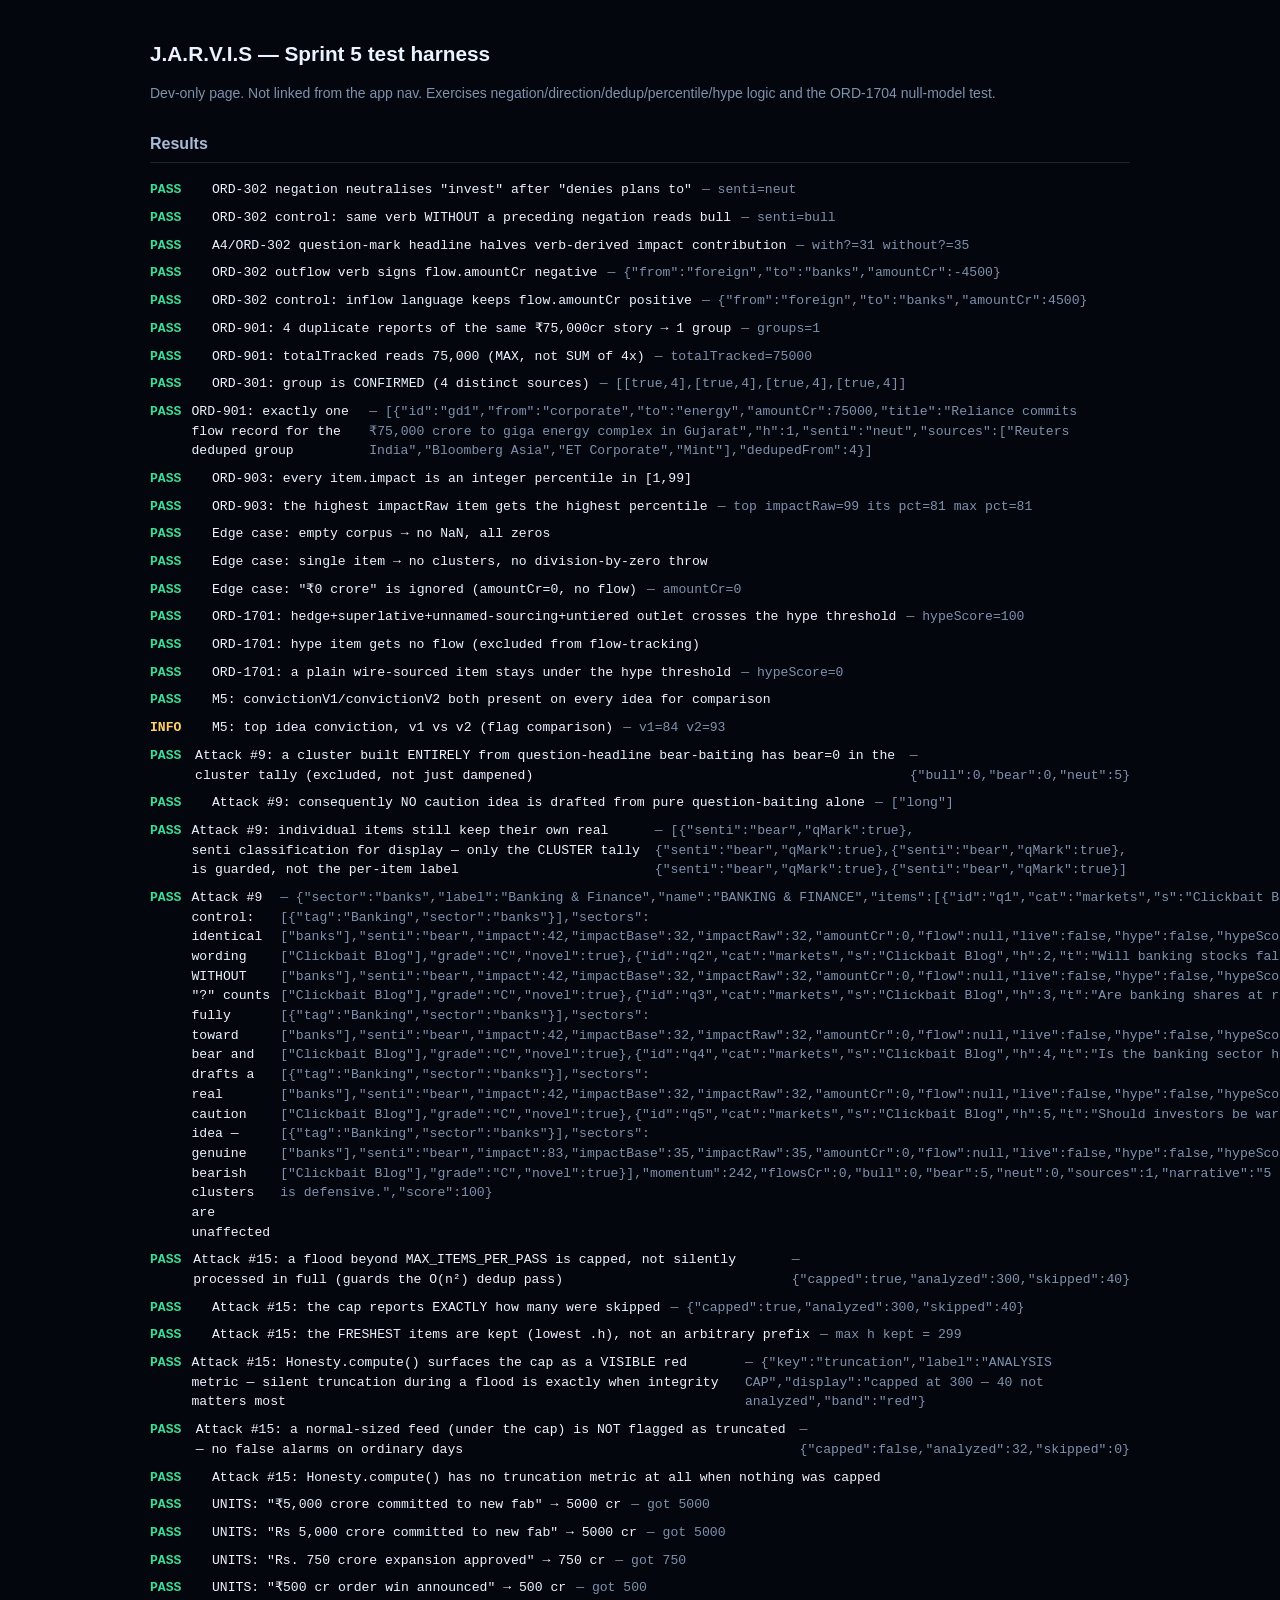
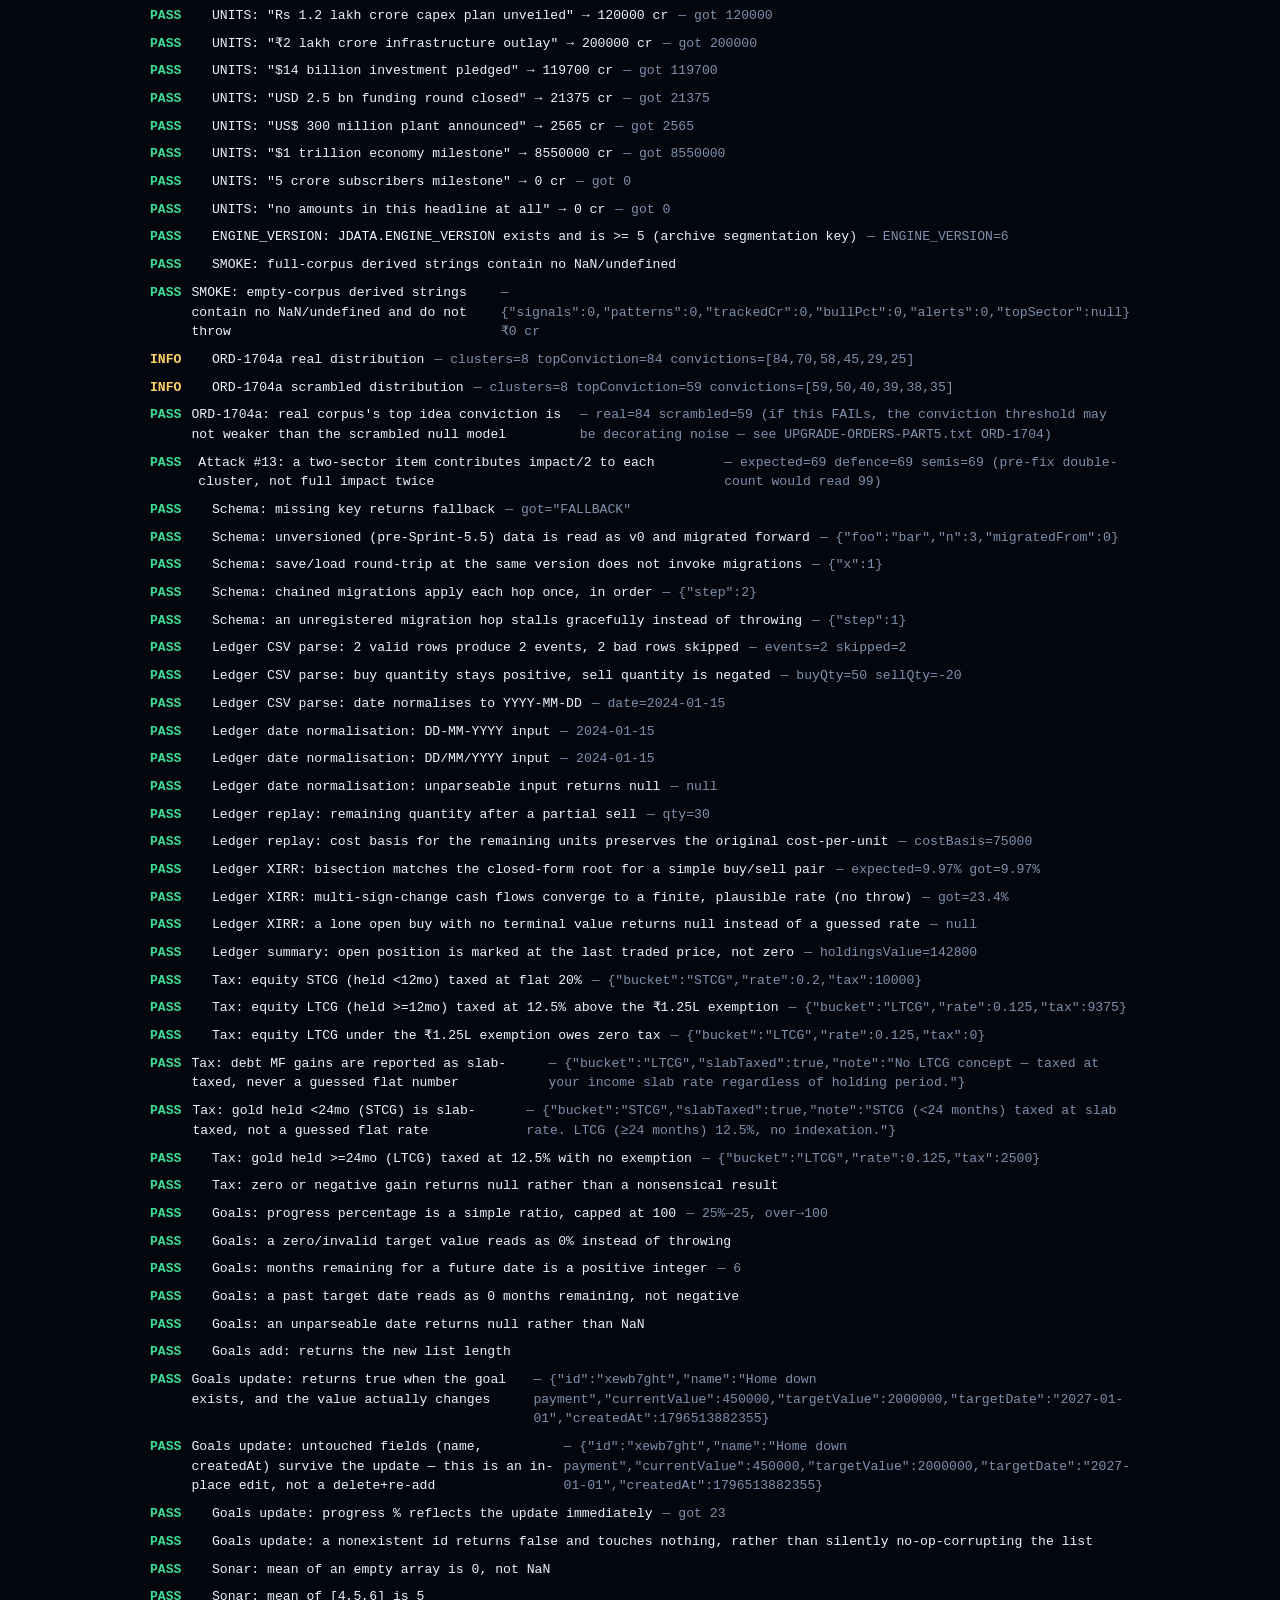
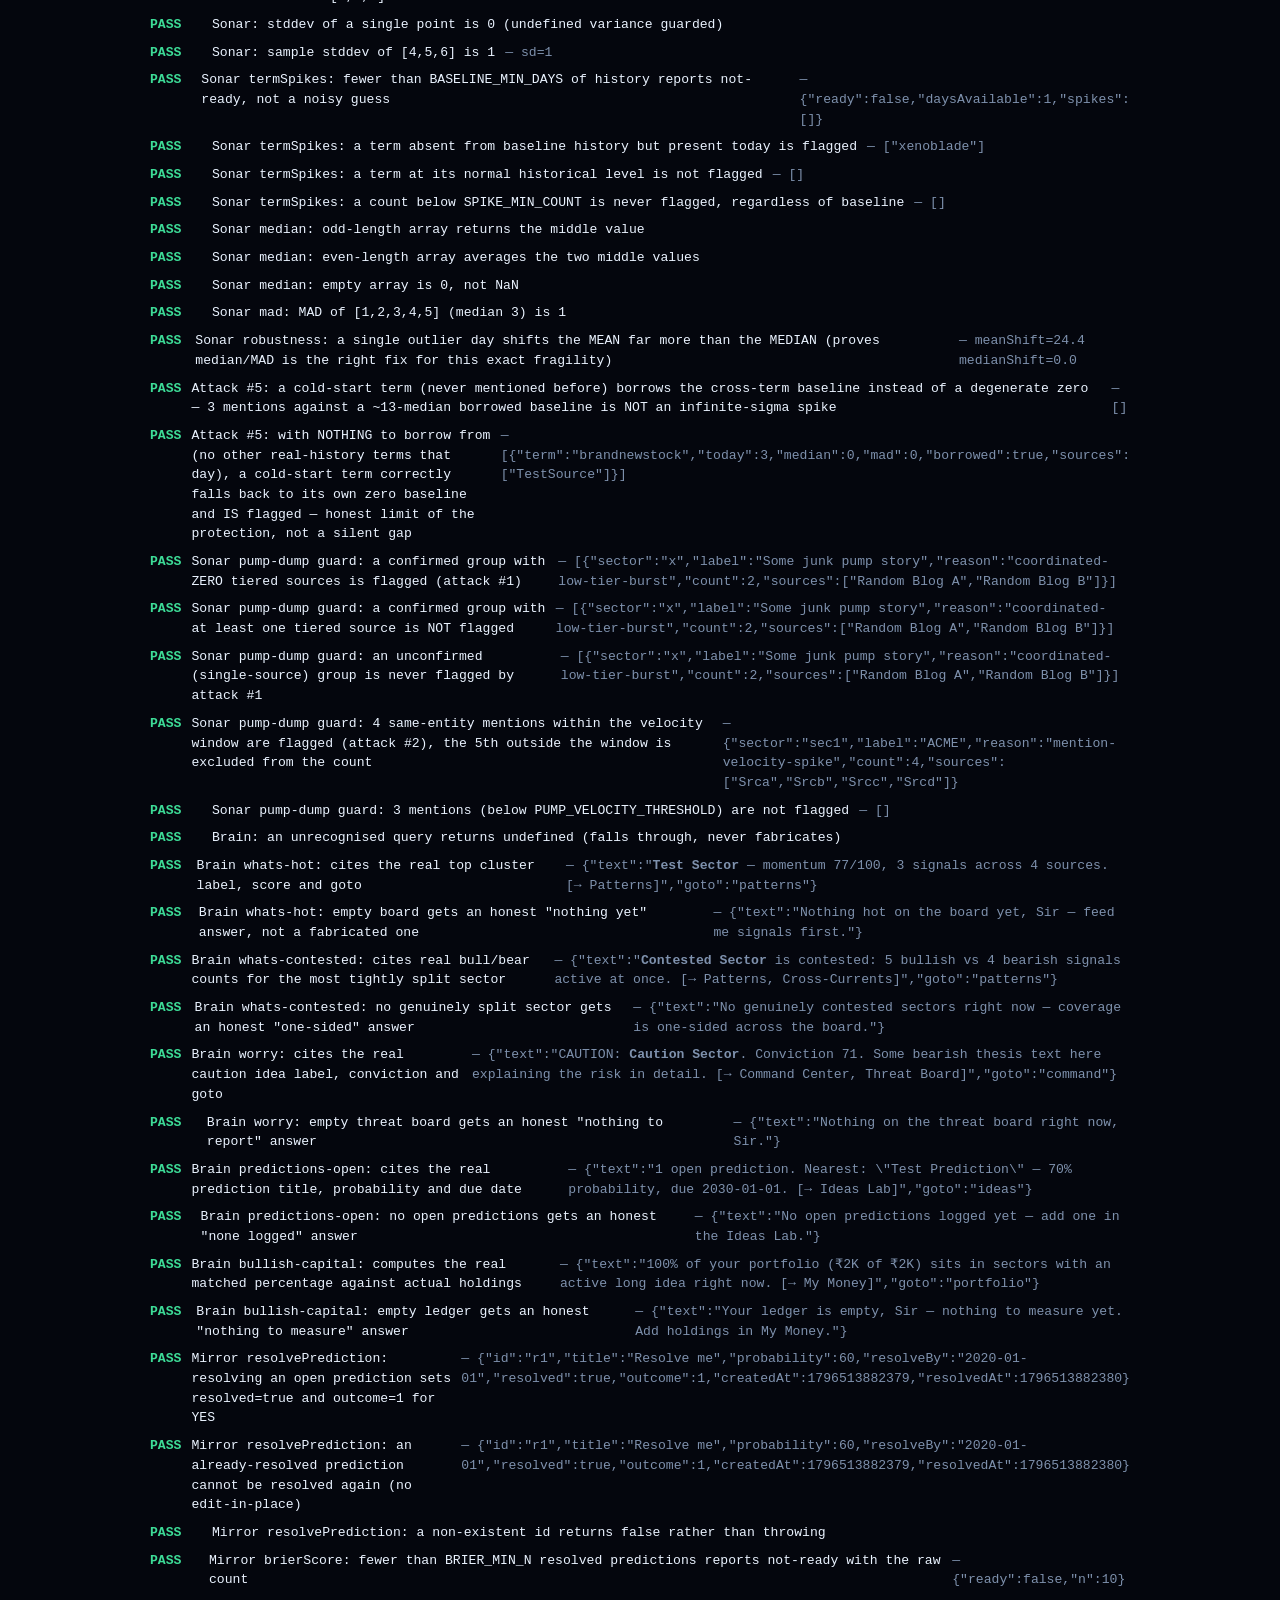
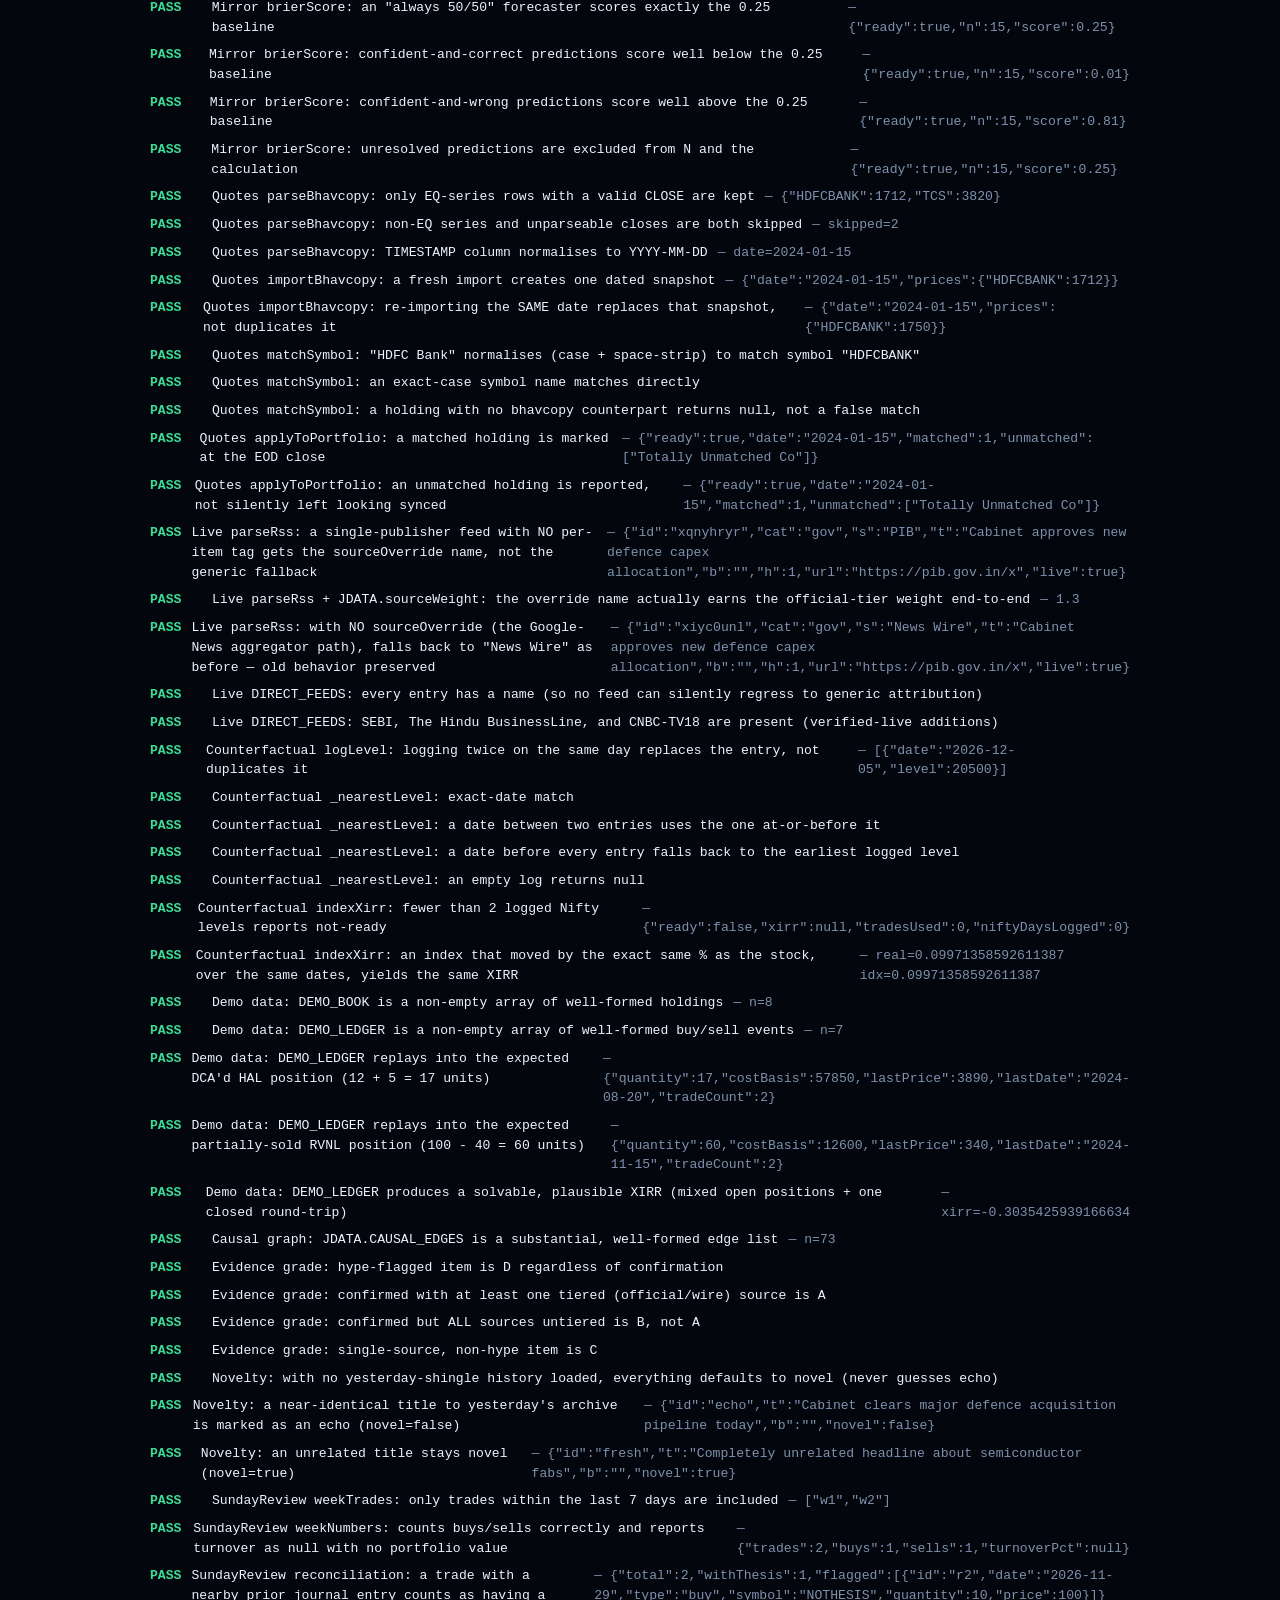
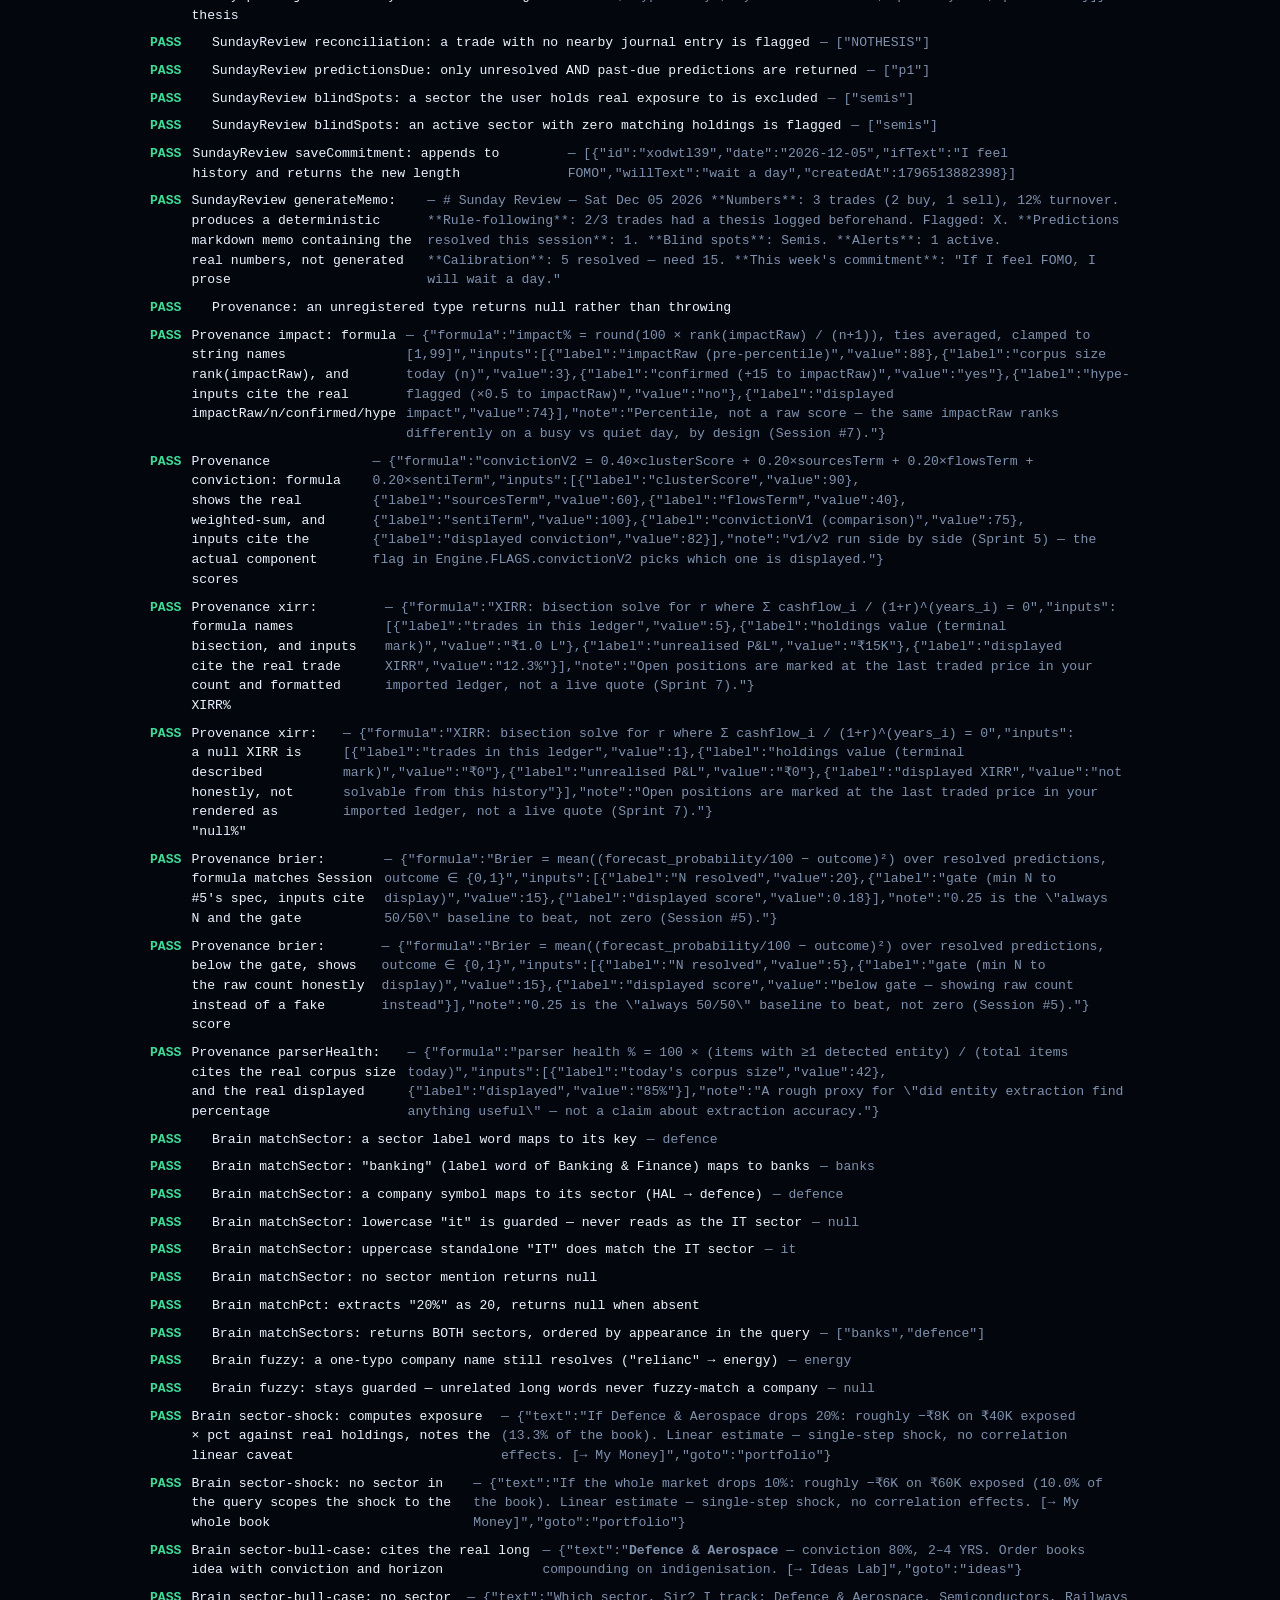
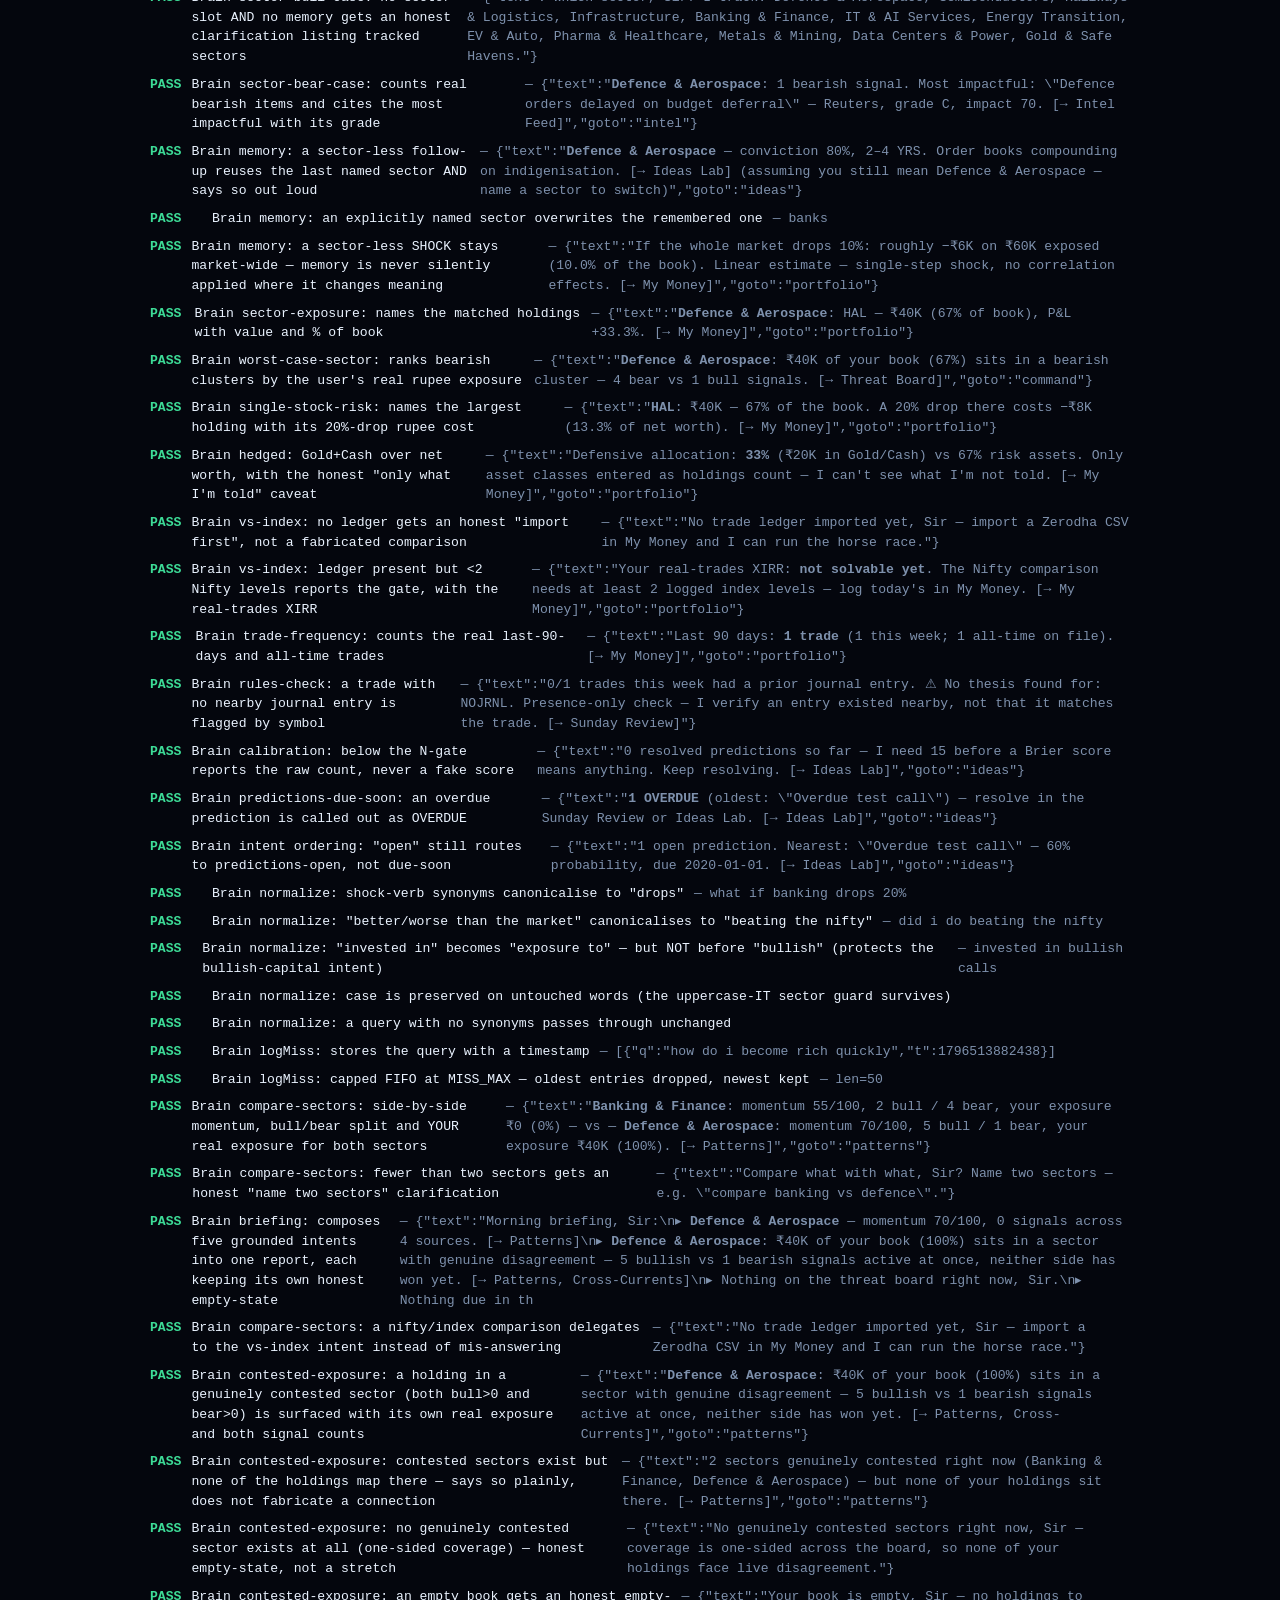
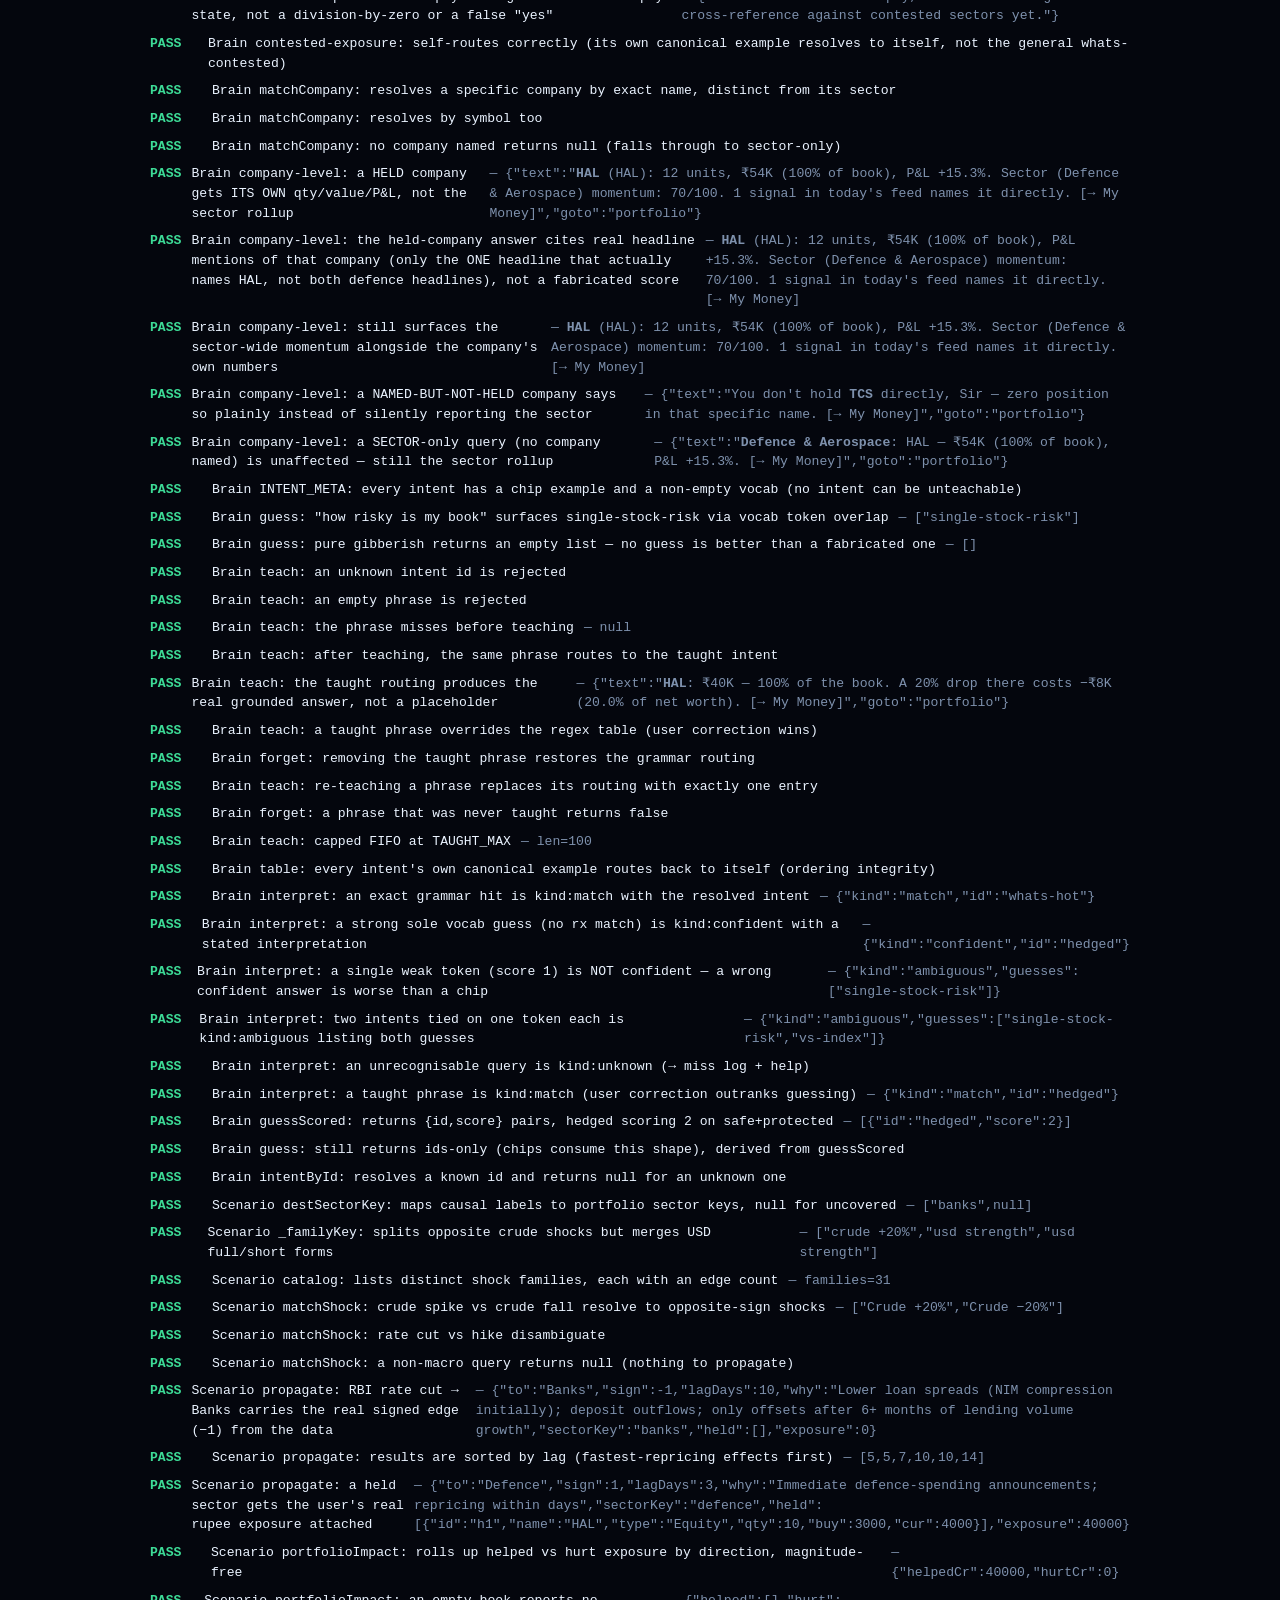
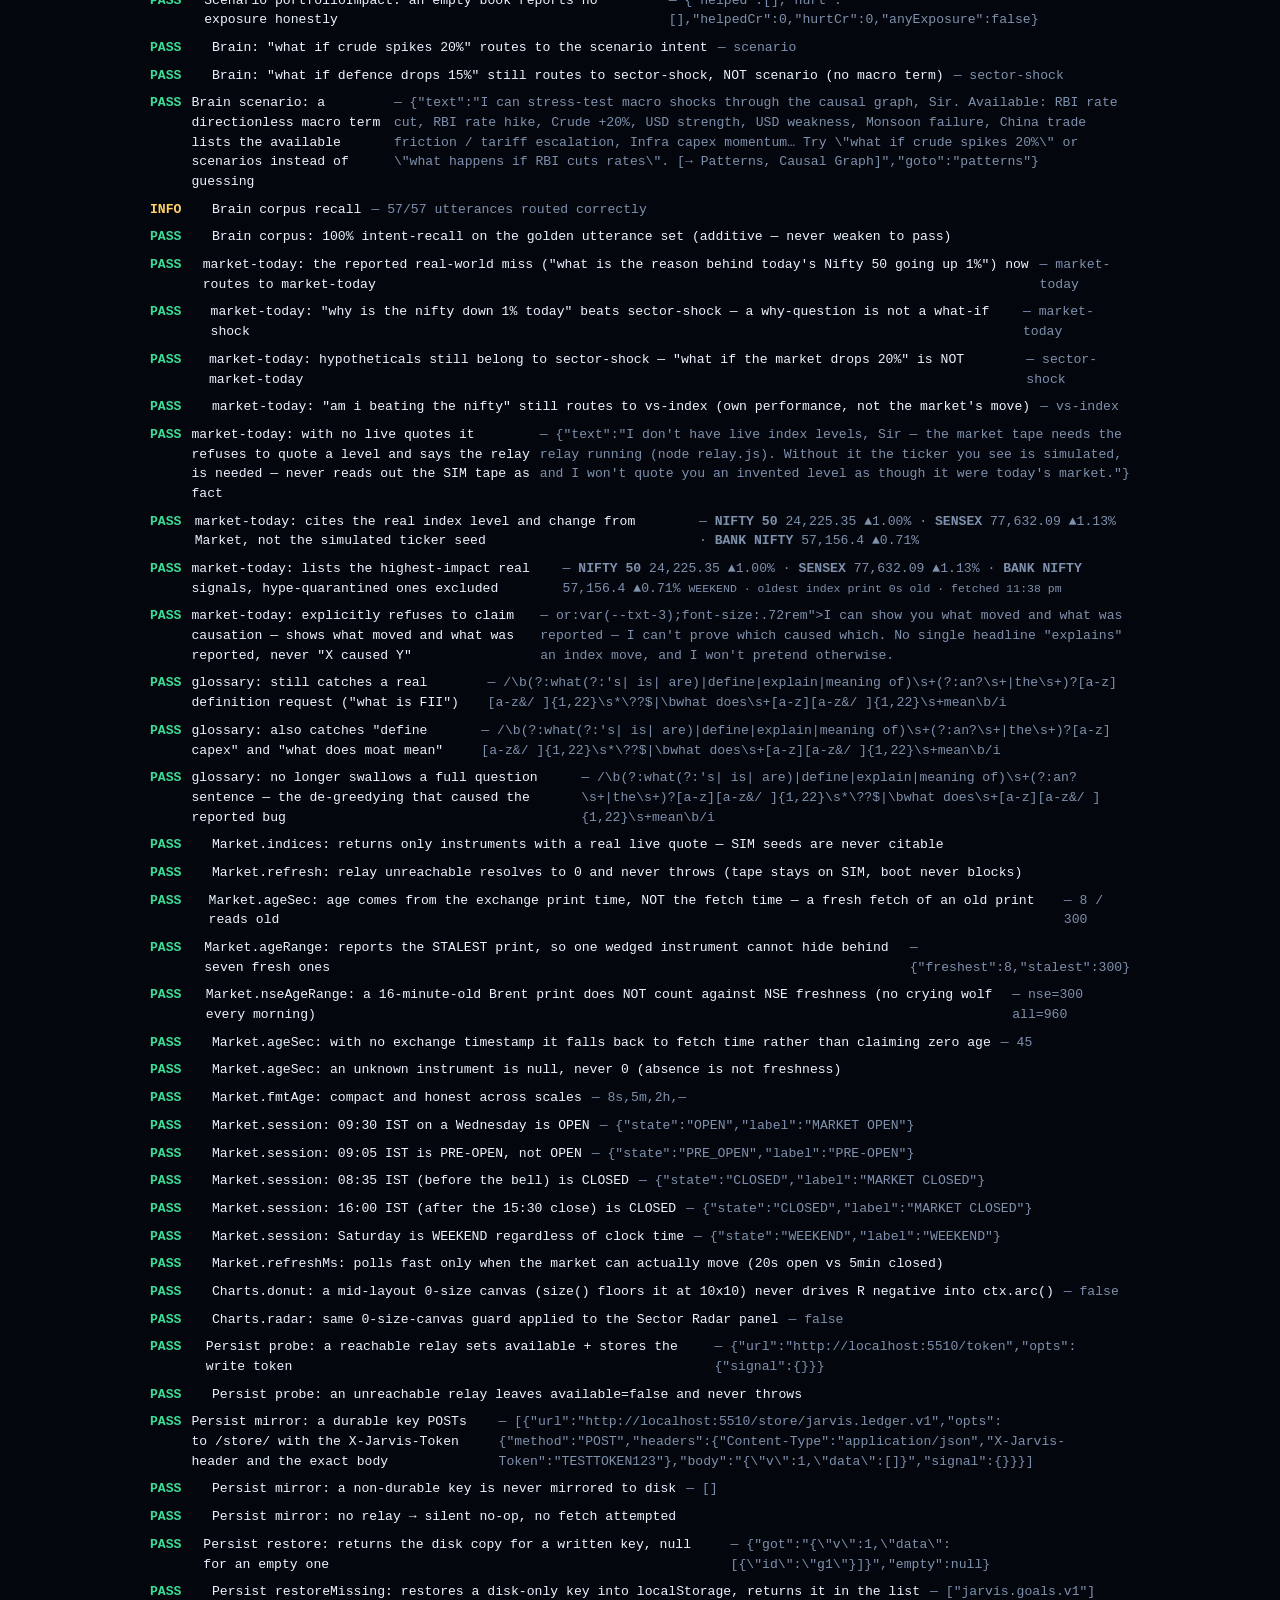
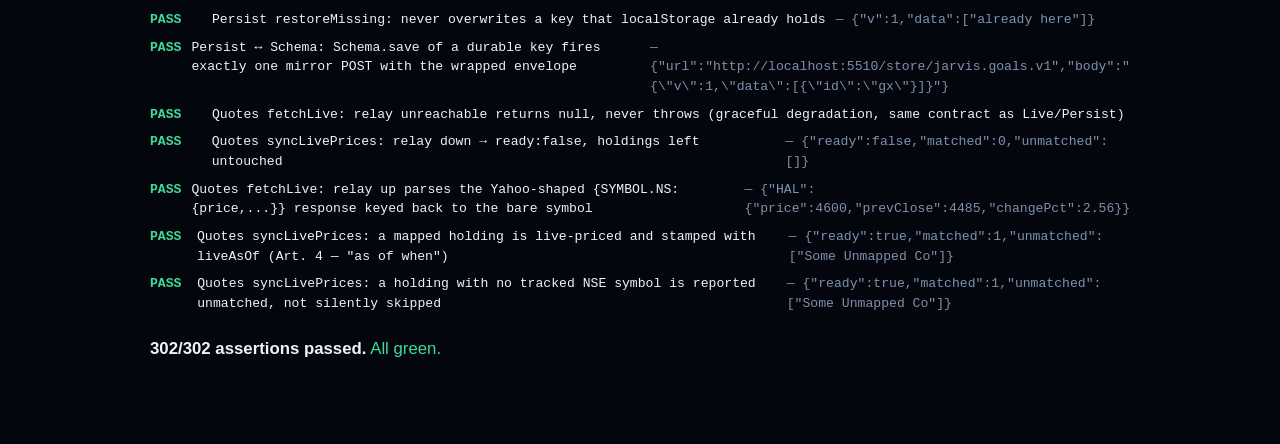
==== commit 92a83458: "Make market-data staleness visible; session-aware adaptive refresh "No stale data" can't be promised" ====
--- a/test.html
+++ b/test.html
@@ -2027,6 +2027,76 @@
       const p = Market.refresh(); window.fetch = f; return p instanceof Promise; })());
 })();
 
+/* ================= staleness: age measured from the EXCHANGE stamp ================= */
+/* "I don't want stale data" can't be delivered by wishing — no free feed
+   is tick-live. What CAN be delivered is that staleness is always
+   visible, measured from the exchange's own print time rather than from
+   our fetch time (a 2s-old fetch can carry an hours-old print). */
+(function(){
+  const saved = Market.live;
+
+  Market.live = {
+    'NIFTY 50':   { price: 100, changePct: 1, quoteTime: Date.now() - 8000,    ts: Date.now() },
+    'SENSEX':     { price: 200, changePct: 1, quoteTime: Date.now() - 300000,  ts: Date.now() }
+  };
+  assert('Market.ageSec: age comes from the exchange print time, NOT the fetch time — a fresh fetch of an old print reads old',
+    Market.ageSec('NIFTY 50') === 8 && Market.ageSec('SENSEX') === 300,
+    `${Market.ageSec('NIFTY 50')} / ${Market.ageSec('SENSEX')}`);
+
+  assert('Market.ageRange: reports the STALEST print, so one wedged instrument cannot hide behind seven fresh ones',
+    Market.ageRange().stalest === 300 && Market.ageRange().freshest === 8, JSON.stringify(Market.ageRange()));
+
+  // Caught in live testing: judging the tape on ALL instruments painted
+  // the badge amber every Indian morning because Brent/gold/Nasdaq futures
+  // keep their own sessions. Freshness claims are scoped to the NSE clock.
+  Market.live['BRENT $'] = { price: 80, changePct: 0, quoteTime: Date.now() - 960000, ts: Date.now() };
+  assert('Market.nseAgeRange: a 16-minute-old Brent print does NOT count against NSE freshness (no crying wolf every morning)',
+    Market.nseAgeRange().stalest === 300 && Market.ageRange().stalest === 960,
+    `nse=${Market.nseAgeRange().stalest} all=${Market.ageRange().stalest}`);
+  delete Market.live['BRENT $'];
+
+  // no quoteTime from upstream → fall back to fetch time (pessimistic:
+  // never claims fresher than it can prove)
+  Market.live = { 'NIFTY 50': { price: 1, changePct: 0, quoteTime: null, ts: Date.now() - 45000 } };
+  assert('Market.ageSec: with no exchange timestamp it falls back to fetch time rather than claiming zero age',
+    Market.ageSec('NIFTY 50') === 45, String(Market.ageSec('NIFTY 50')));
+
+  assert('Market.ageSec: an unknown instrument is null, never 0 (absence is not freshness)',
+    Market.ageSec('NOT A THING') === null);
+
+  assert('Market.fmtAge: compact and honest across scales',
+    Market.fmtAge(8) === '8s' && Market.fmtAge(300) === '5m' && Market.fmtAge(7200) === '2h' && Market.fmtAge(null) === '—',
+    [Market.fmtAge(8), Market.fmtAge(300), Market.fmtAge(7200), Market.fmtAge(null)].join(','));
+
+  Market.live = saved;
+})();
+
+/* ================= NSE session clock (IST-anchored) ================= */
+(function(){
+  // Built from a UTC instant so the assertion holds on any machine
+  // timezone — the whole point is that a laptop set to the wrong zone
+  // must not convince the app that the market is open.
+  const utc = (d, h, m) => new Date(Date.UTC(2026, 6, d, h, m)); // Jul 2026
+  // IST = UTC+5:30 → 04:00 UTC = 09:30 IST (open), 03:05 UTC = 08:35 IST (closed)
+  assert('Market.session: 09:30 IST on a Wednesday is OPEN',
+    Market.session(utc(29, 4, 0)).state === 'OPEN', JSON.stringify(Market.session(utc(29, 4, 0))));
+  assert('Market.session: 09:05 IST is PRE-OPEN, not OPEN',
+    Market.session(utc(29, 3, 35)).state === 'PRE_OPEN', JSON.stringify(Market.session(utc(29, 3, 35))));
+  assert('Market.session: 08:35 IST (before the bell) is CLOSED',
+    Market.session(utc(29, 3, 5)).state === 'CLOSED', JSON.stringify(Market.session(utc(29, 3, 5))));
+  assert('Market.session: 16:00 IST (after the 15:30 close) is CLOSED',
+    Market.session(utc(29, 10, 30)).state === 'CLOSED', JSON.stringify(Market.session(utc(29, 10, 30))));
+  assert('Market.session: Saturday is WEEKEND regardless of clock time',
+    Market.session(utc(25, 4, 0)).state === 'WEEKEND', JSON.stringify(Market.session(utc(25, 4, 0))));
+
+  assert('Market.refreshMs: polls fast only when the market can actually move (20s open vs 5min closed)',
+    (() => { const s = Market.session;
+      Market.session = () => ({ state: 'OPEN', label: 'x' });   const open = Market.refreshMs();
+      Market.session = () => ({ state: 'CLOSED', label: 'x' }); const shut = Market.refreshMs();
+      Market.session = s;
+      return open === 20000 && shut === 300000; })());
+})();
+
 /* ================= Charts: negative-radius crash (found via live Chrome testing) ================= */
 /* donut() and radar() computed R from the canvas's live bounding rect
    with no floor — size() clamps the canvas itself to a 10x10 minimum
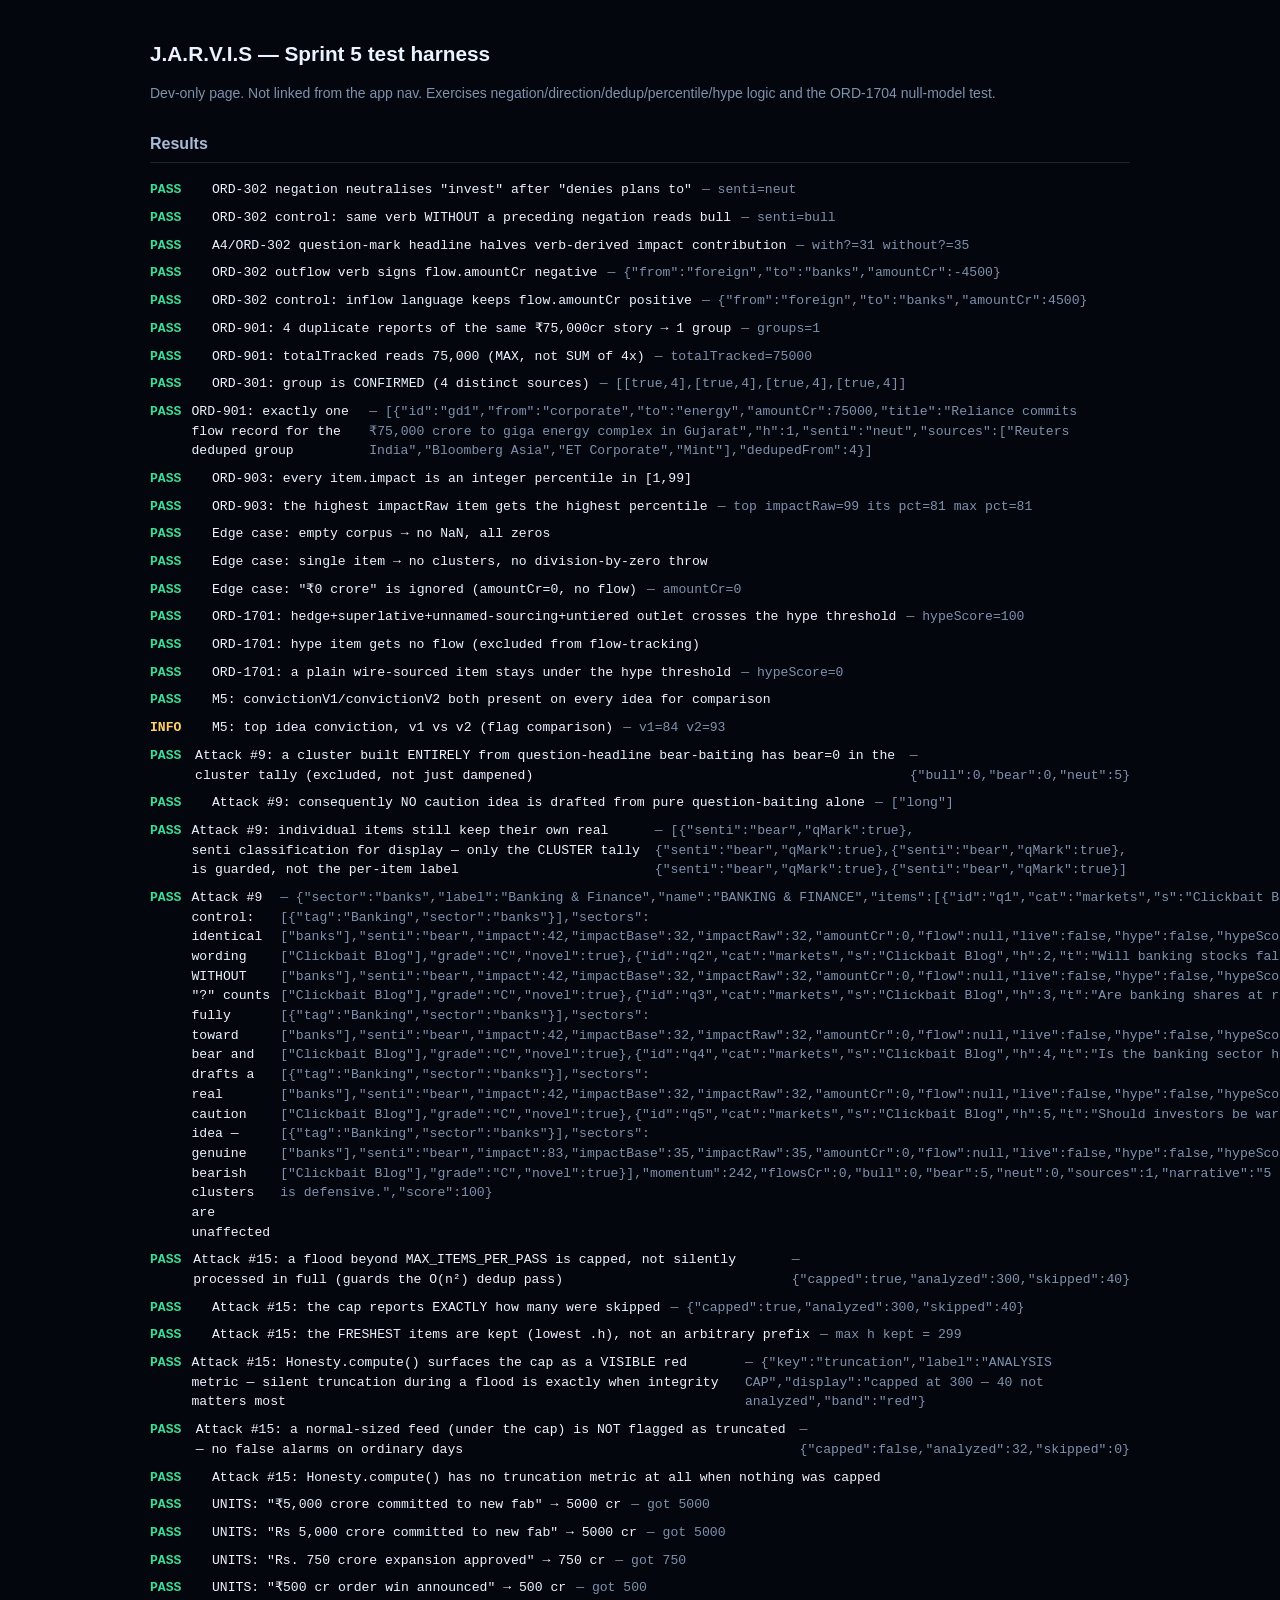
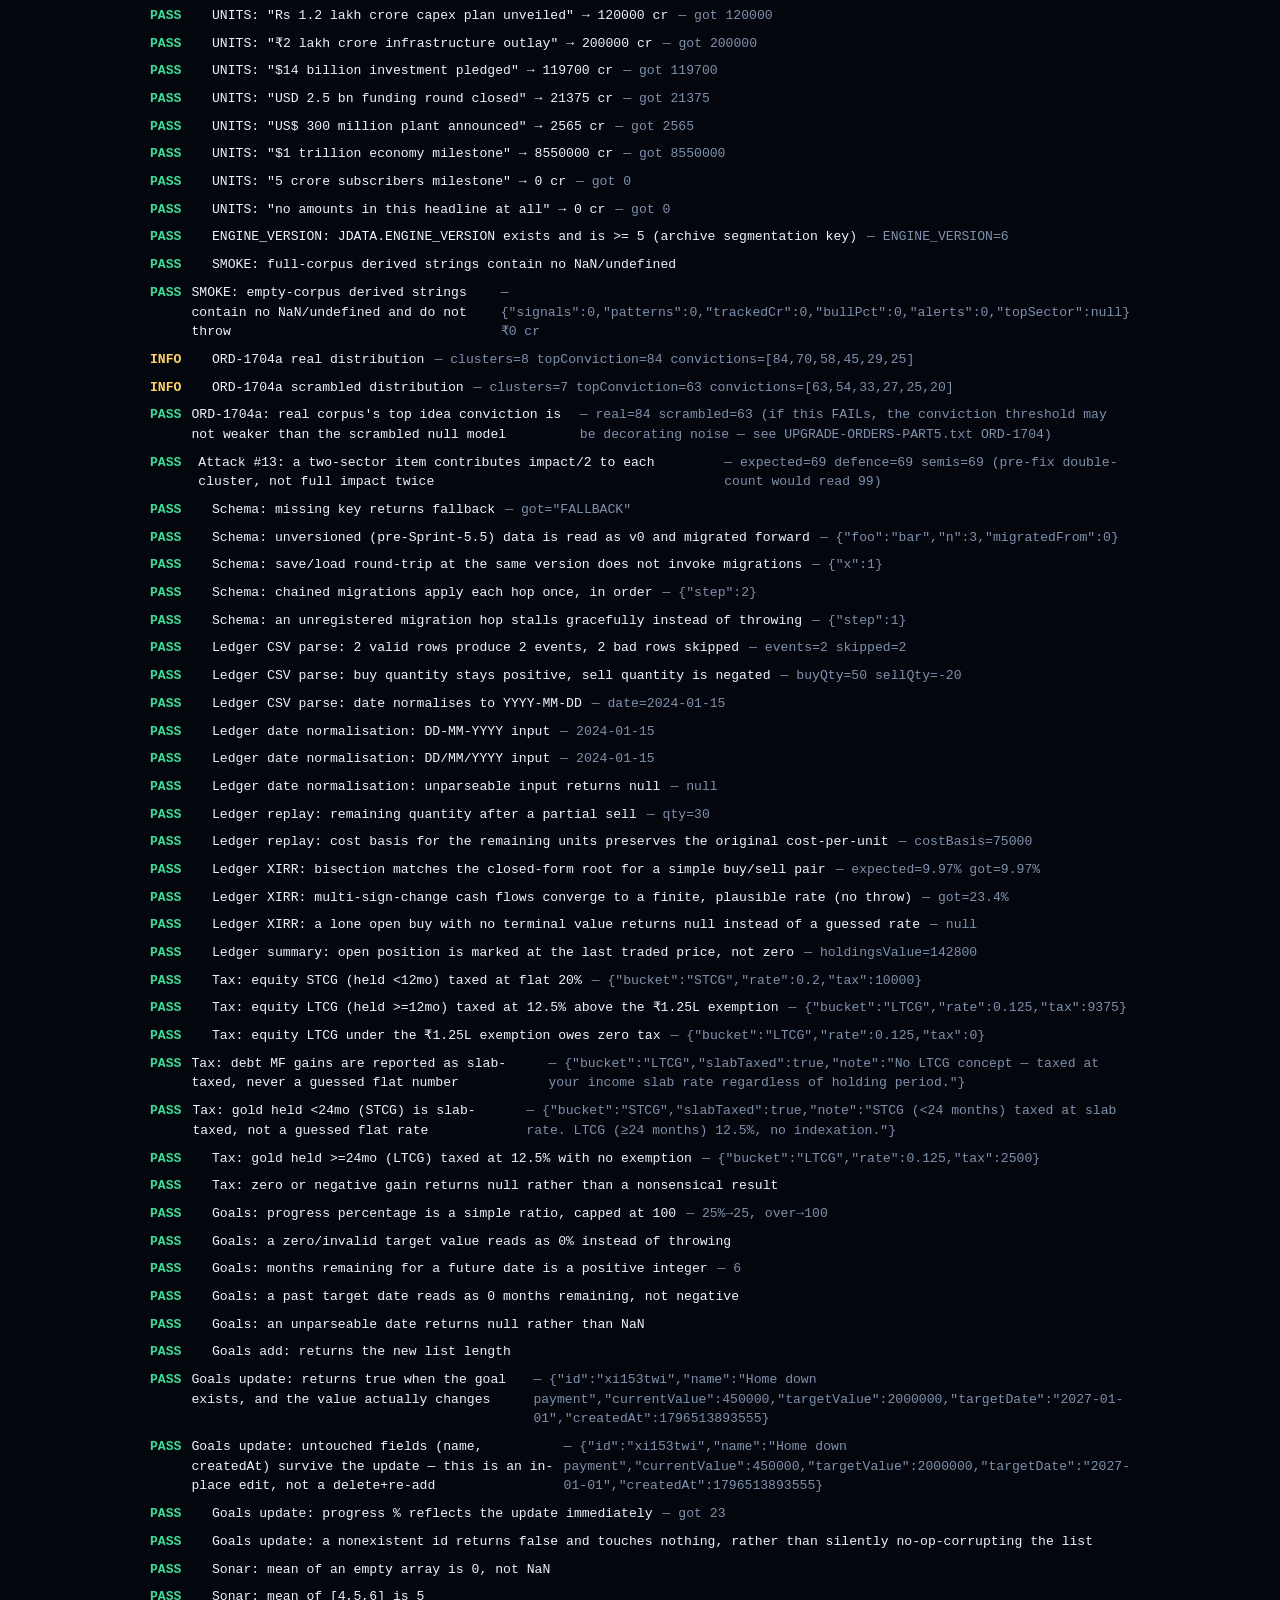
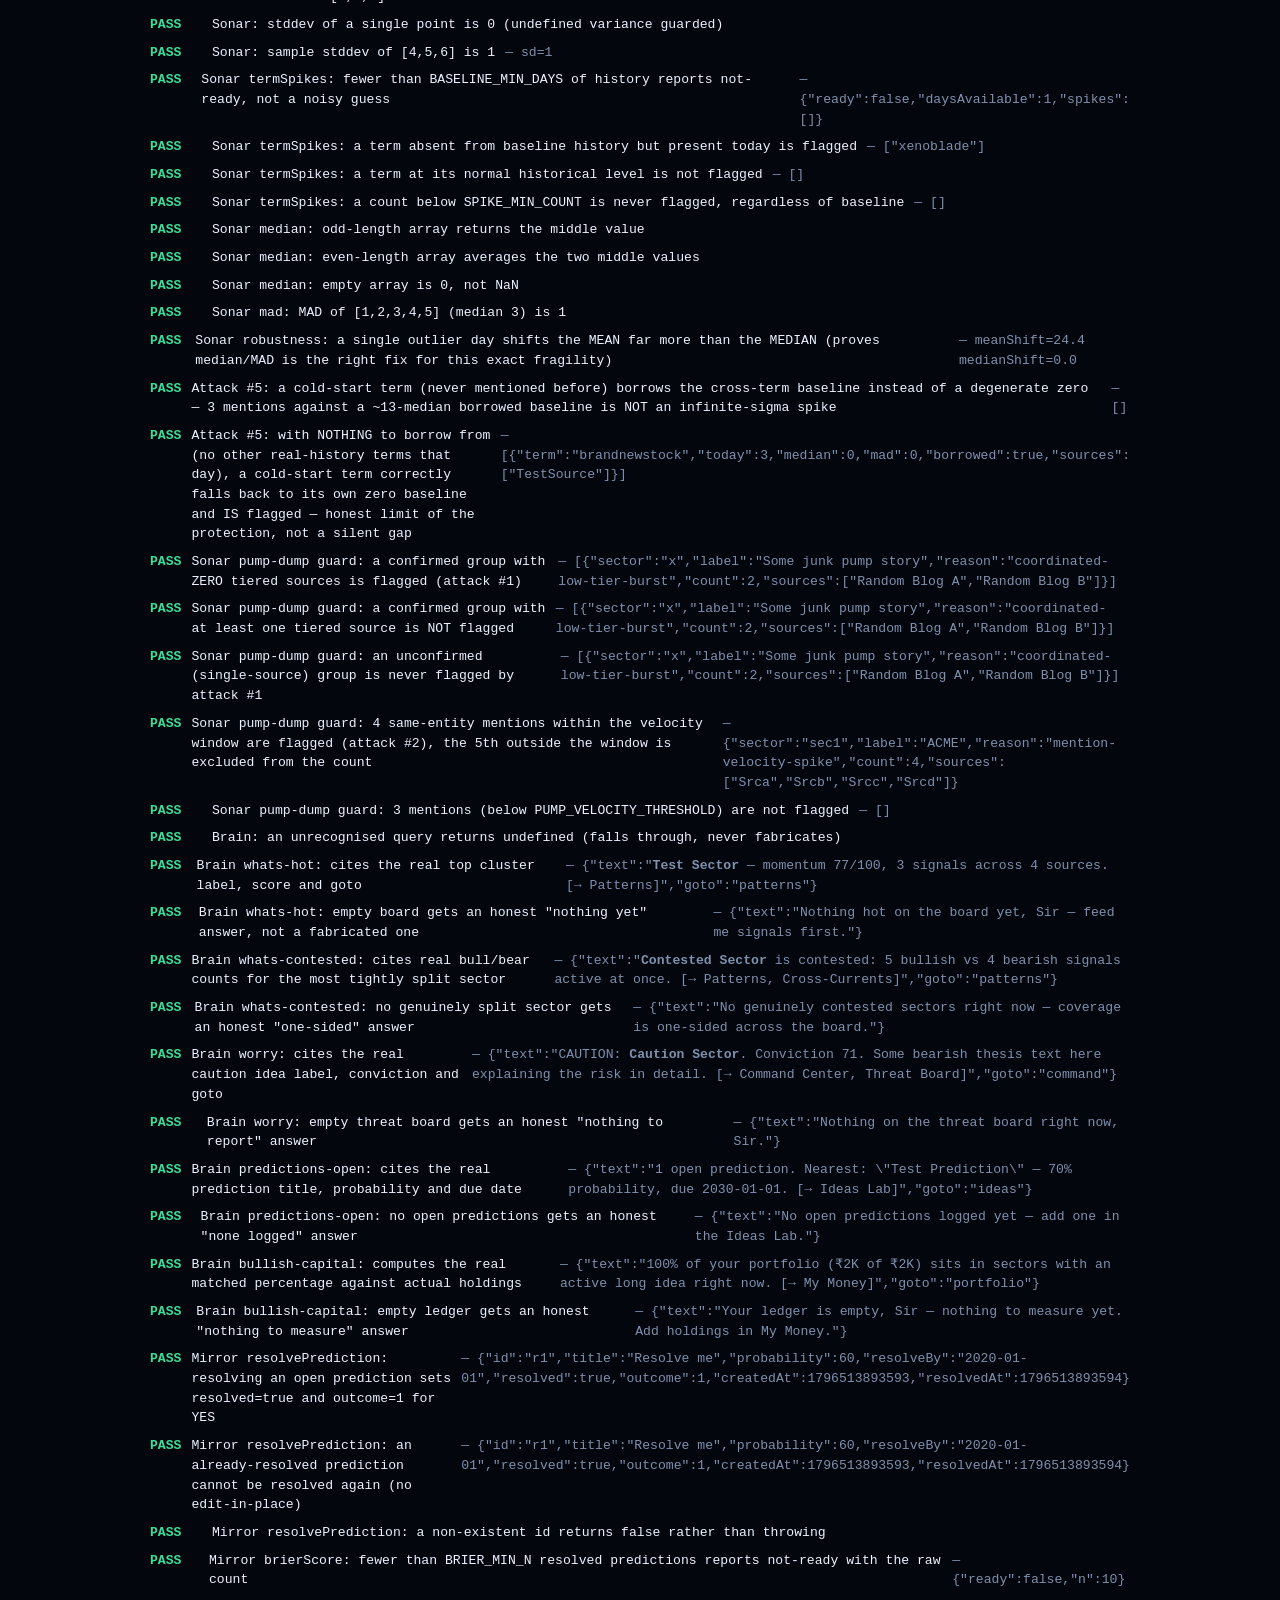
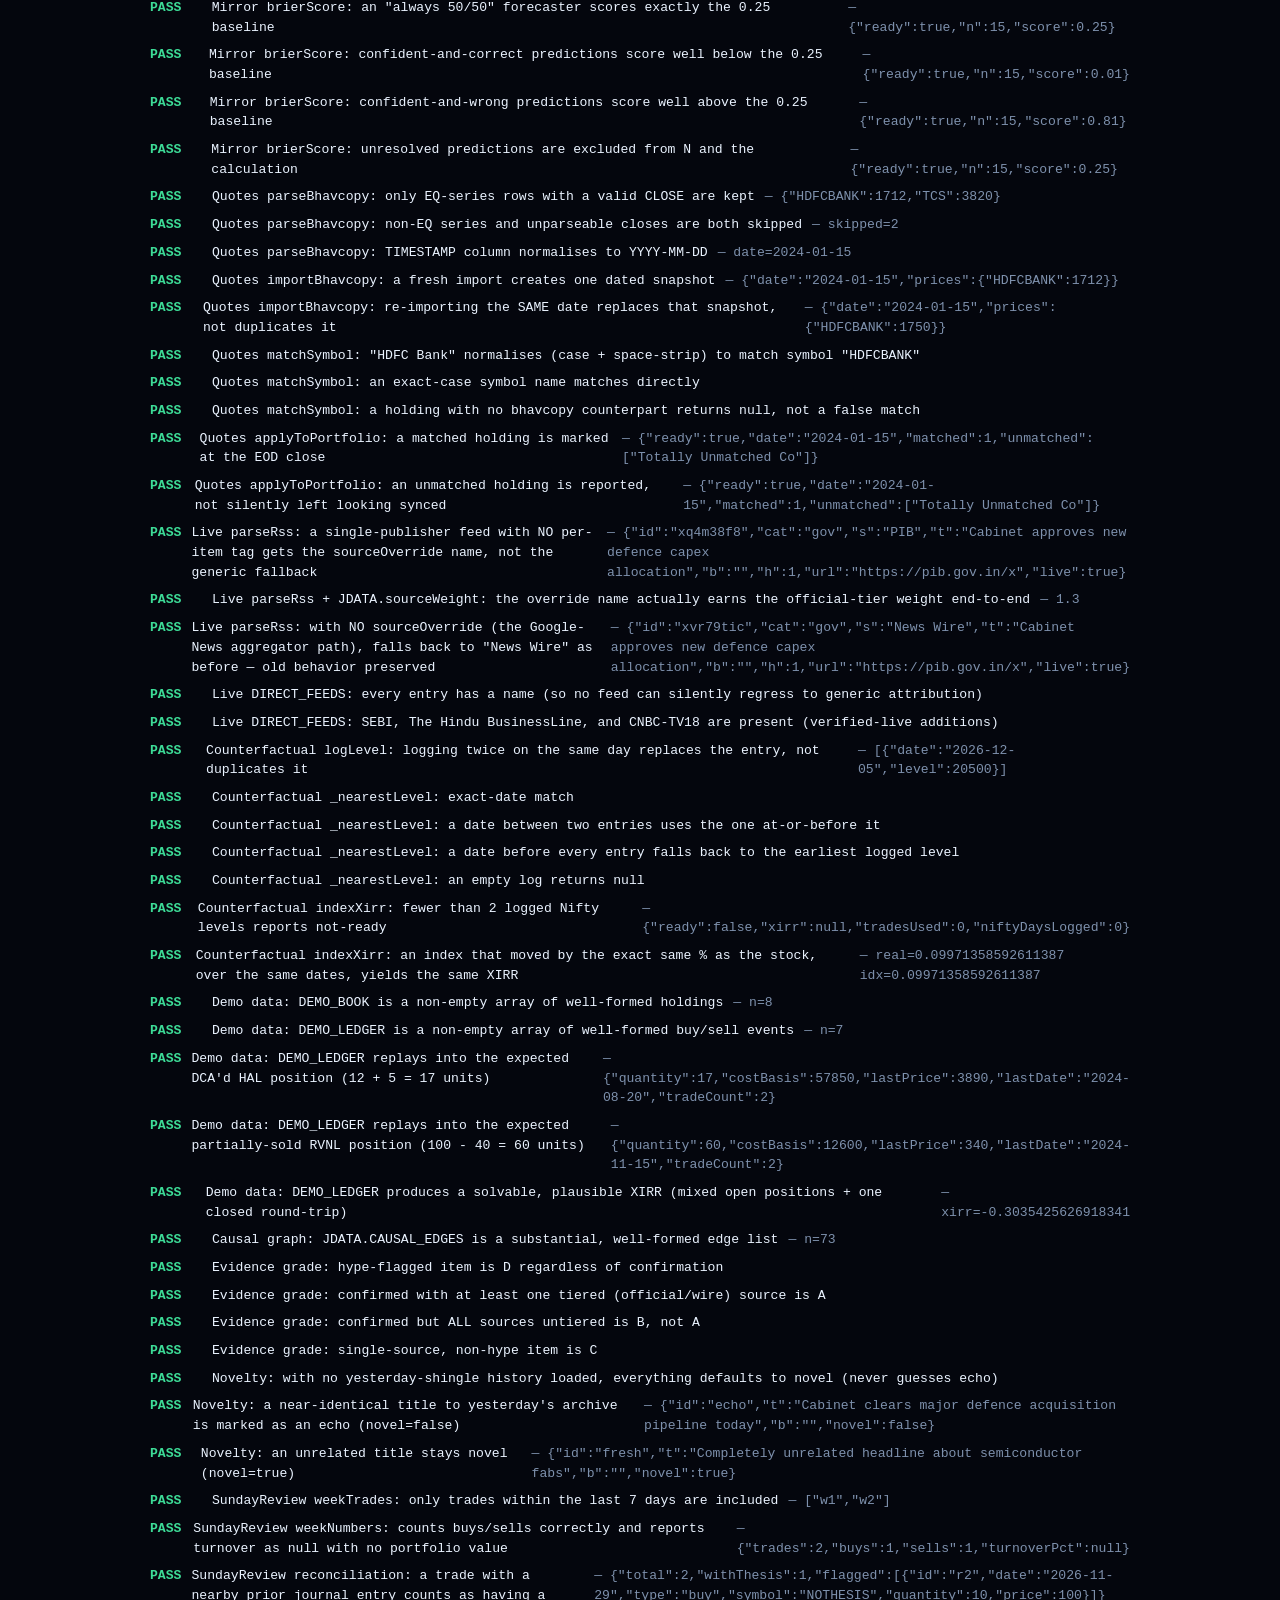
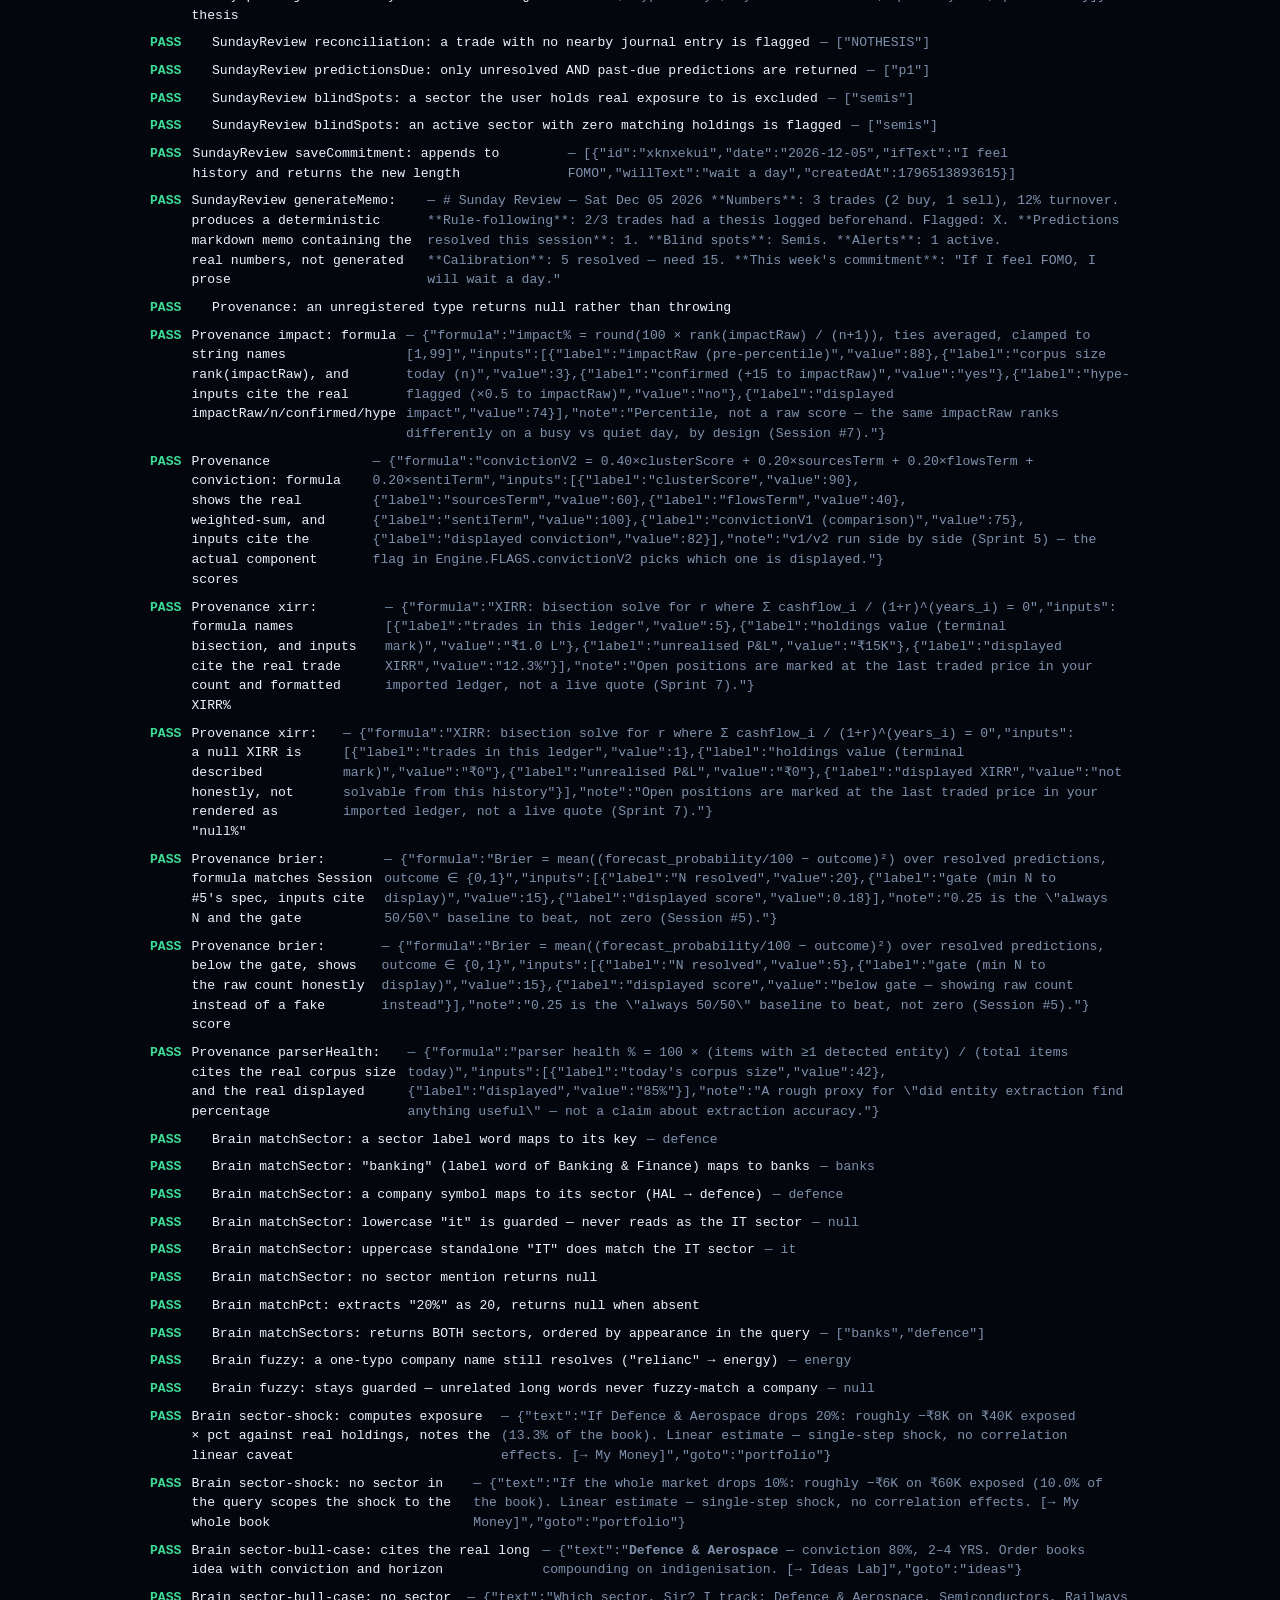
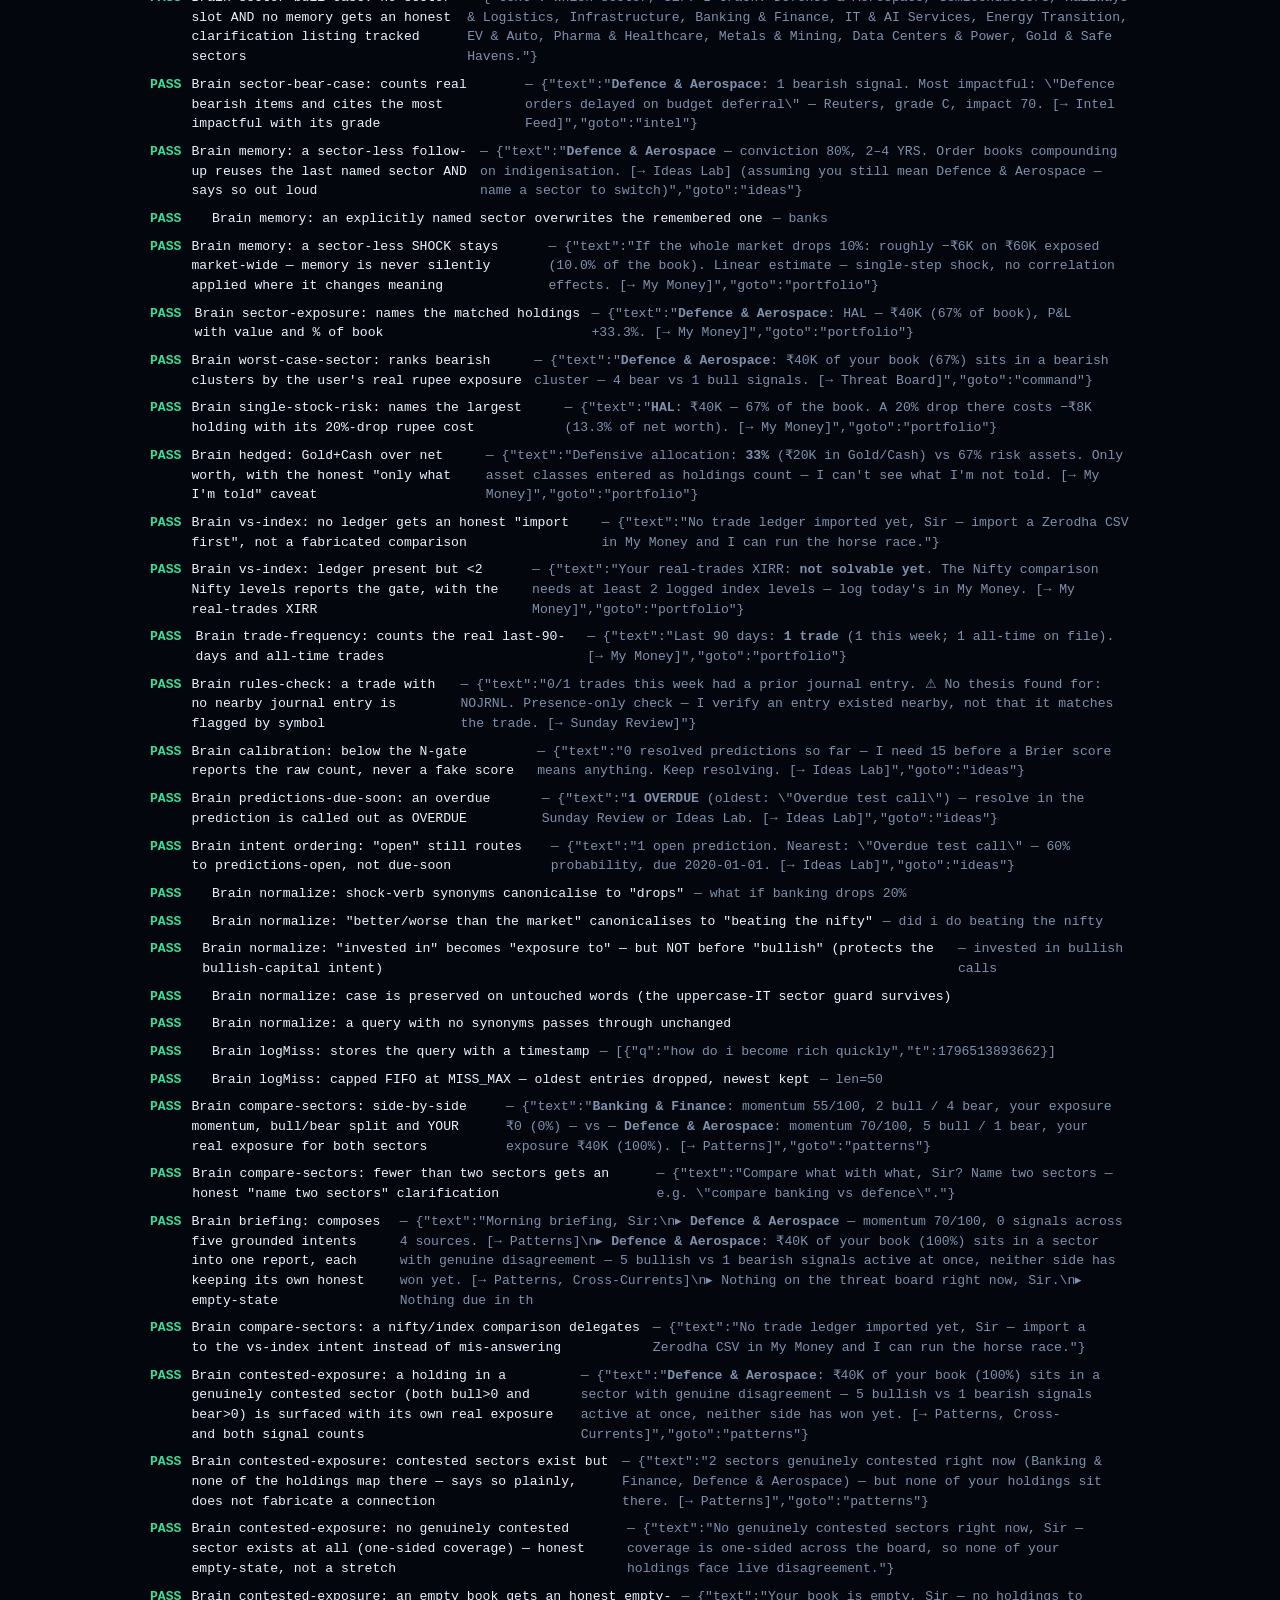
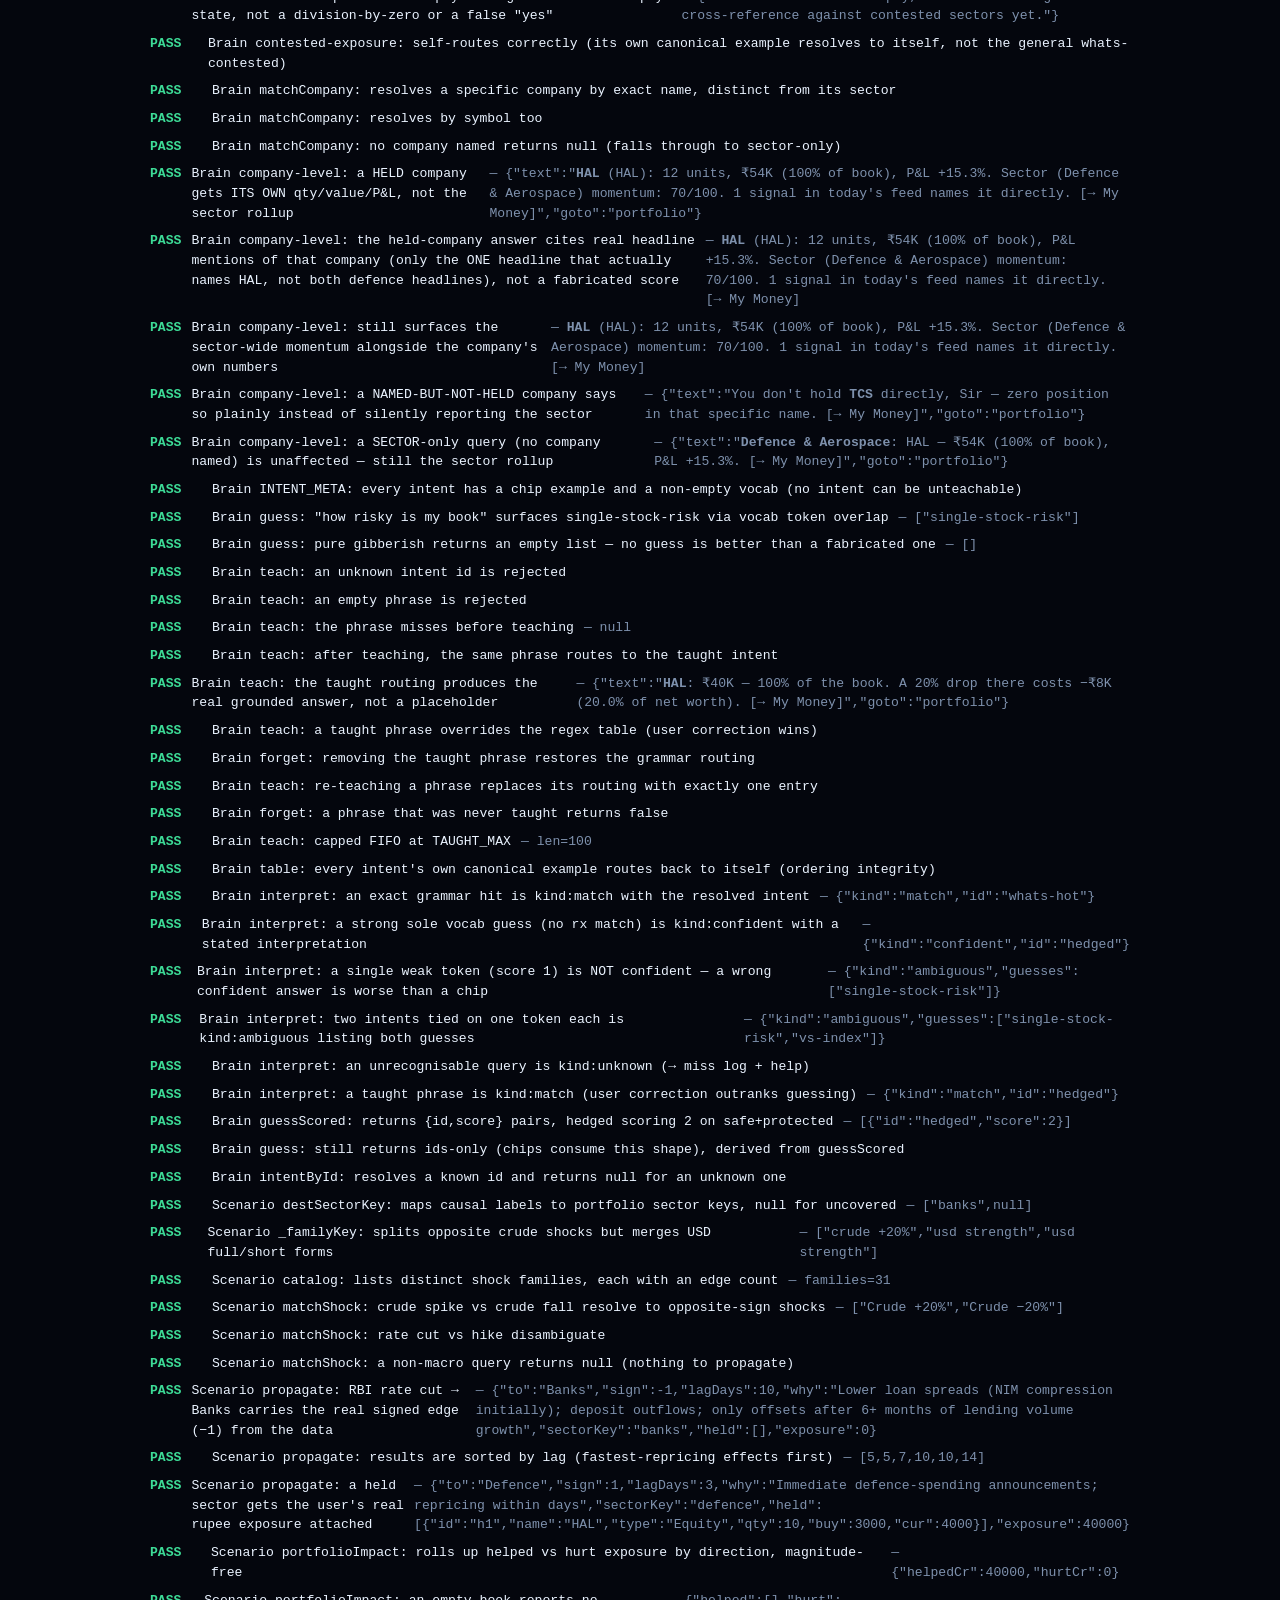
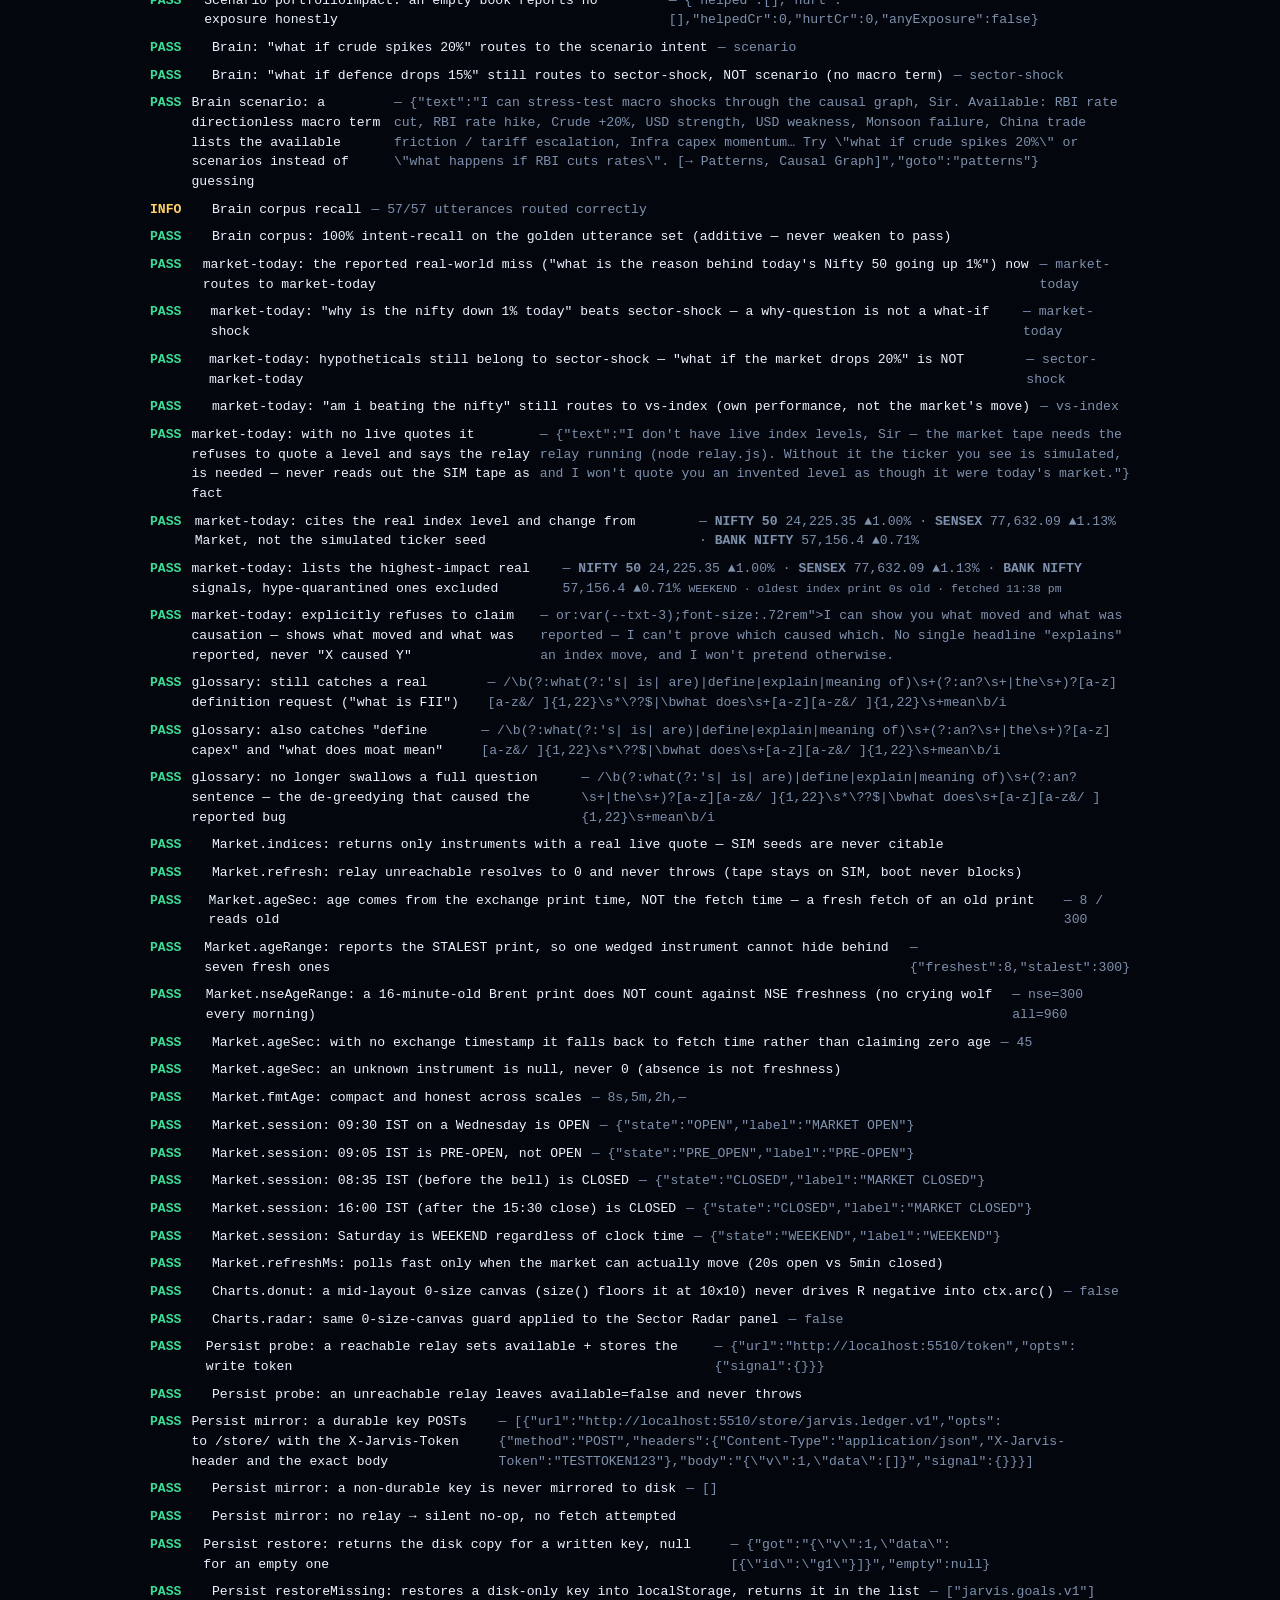
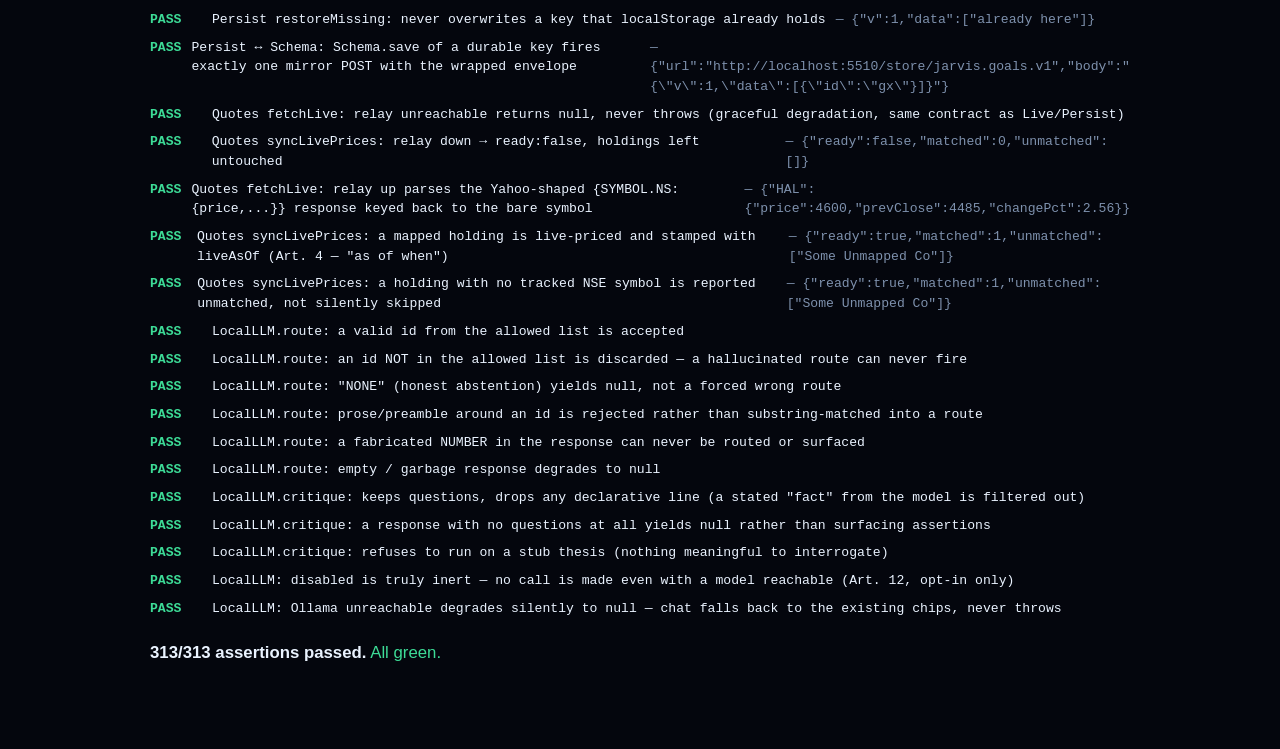
==== commit c98fc611: "Add opt-in local model assist (ORD-1511 seam): route-only, never answers User has qwen2.5-coder:14b " ====
--- a/test.html
+++ b/test.html
@@ -43,6 +43,7 @@
 <script src="js/quotes.js"></script>
 <script src="js/live.js"></script>
 <script src="js/market.js"></script>
+<script src="js/local-llm.js"></script>
 <!-- jarvis.js is a bare object literal (only a guarded speechSynthesis
      hook runs at load), so it is safe here and gives the personality
      intent table — e.g. the glossary regex — real test coverage. -->
@@ -2097,6 +2098,67 @@
       return open === 20000 && shut === 300000; })());
 })();
 
+/* ================= LocalLLM: route-don't-answer containment ================= */
+/* The whole safety case rests on one property: nothing the model emits
+   can become a displayed fact. It may return an intent ID (whose answer
+   is then built by the deterministic template) or questions. These
+   assertions attack that boundary with hostile model output. */
+async function runLocalLlmTests(){
+  const realFetch = window.fetch;
+  const saved = { enabled: LocalLLM.enabled, available: LocalLLM.available };
+  const IDS = ['whats-hot', 'hedged', 'calibration'];
+  const mock = resp => { window.fetch = () => Promise.resolve({ ok: true, json: () => Promise.resolve({ response: resp }) }); };
+
+  LocalLLM.enabled = true; LocalLLM.available = true;
+
+  assert('LocalLLM.route: a valid id from the allowed list is accepted',
+    (await (mock('hedged'), LocalLLM.route('am i safe', IDS))) === 'hedged');
+
+  assert('LocalLLM.route: an id NOT in the allowed list is discarded — a hallucinated route can never fire',
+    (await (mock('buy-tesla-now'), LocalLLM.route('x', IDS))) === null);
+
+  assert('LocalLLM.route: "NONE" (honest abstention) yields null, not a forced wrong route',
+    (await (mock('NONE'), LocalLLM.route('what is the weather', IDS))) === null);
+
+  assert('LocalLLM.route: prose/preamble around an id is rejected rather than substring-matched into a route',
+    (await (mock('I think the answer is probably hedged'), LocalLLM.route('x', IDS))) === null);
+
+  assert('LocalLLM.route: a fabricated NUMBER in the response can never be routed or surfaced',
+    (await (mock('NIFTY is at 24,225 and rising'), LocalLLM.route('x', IDS))) === null);
+
+  assert('LocalLLM.route: empty / garbage response degrades to null',
+    (await (mock(''), LocalLLM.route('x', IDS))) === null &&
+    (await (mock('   \n  '), LocalLLM.route('x', IDS))) === null);
+
+  // critique() must yield QUESTIONS only — an assertion is the model
+  // drifting into stating facts, which is exactly what must not reach the user.
+  assert('LocalLLM.critique: keeps questions, drops any declarative line (a stated "fact" from the model is filtered out)',
+    (await (mock('What would falsify this thesis?\nHAL will definitely rise 40% this year.\nWhat is your exit trigger?\nWhat evidence supports the demand assumption?'),
+      LocalLLM.critique('Defence spending is structurally rising and HAL is the prime beneficiary of the order book.')))
+      .every(q => q.endsWith('?')));
+
+  assert('LocalLLM.critique: a response with no questions at all yields null rather than surfacing assertions',
+    (await (mock('This thesis is excellent. Buy immediately.'),
+      LocalLLM.critique('Defence spending is structurally rising and HAL benefits from the order book.'))) === null);
+
+  assert('LocalLLM.critique: refuses to run on a stub thesis (nothing meaningful to interrogate)',
+    (await (mock('What?'), LocalLLM.critique('too short'))) === null);
+
+  // the master switch
+  LocalLLM.enabled = false;
+  assert('LocalLLM: disabled is truly inert — no call is made even with a model reachable (Art. 12, opt-in only)',
+    (await (mock('hedged'), LocalLLM.route('am i safe', IDS))) === null);
+
+  LocalLLM.enabled = true;
+  window.fetch = () => Promise.reject(new Error('ECONNREFUSED'));
+  LocalLLM.available = true;
+  assert('LocalLLM: Ollama unreachable degrades silently to null — chat falls back to the existing chips, never throws',
+    (await LocalLLM.route('am i safe', IDS)) === null);
+
+  window.fetch = realFetch;
+  LocalLLM.enabled = saved.enabled; LocalLLM.available = saved.available;
+}
+
 /* ================= Charts: negative-radius crash (found via live Chrome testing) ================= */
 /* donut() and radar() computed R from the canvas's live bounding rect
    with no floor — size() clamps the canvas itself to a 10x10 minimum
@@ -2136,6 +2198,7 @@
 (async () => {
   await runPersistTests(); // async — must complete before we tally
   await runQuotesLiveTests(); // async — same reason
+  await runLocalLlmTests(); // async — same reason
 
   const out = document.getElementById('out');
   out.innerHTML = '<h2>Results</h2>' + results.map(r => `
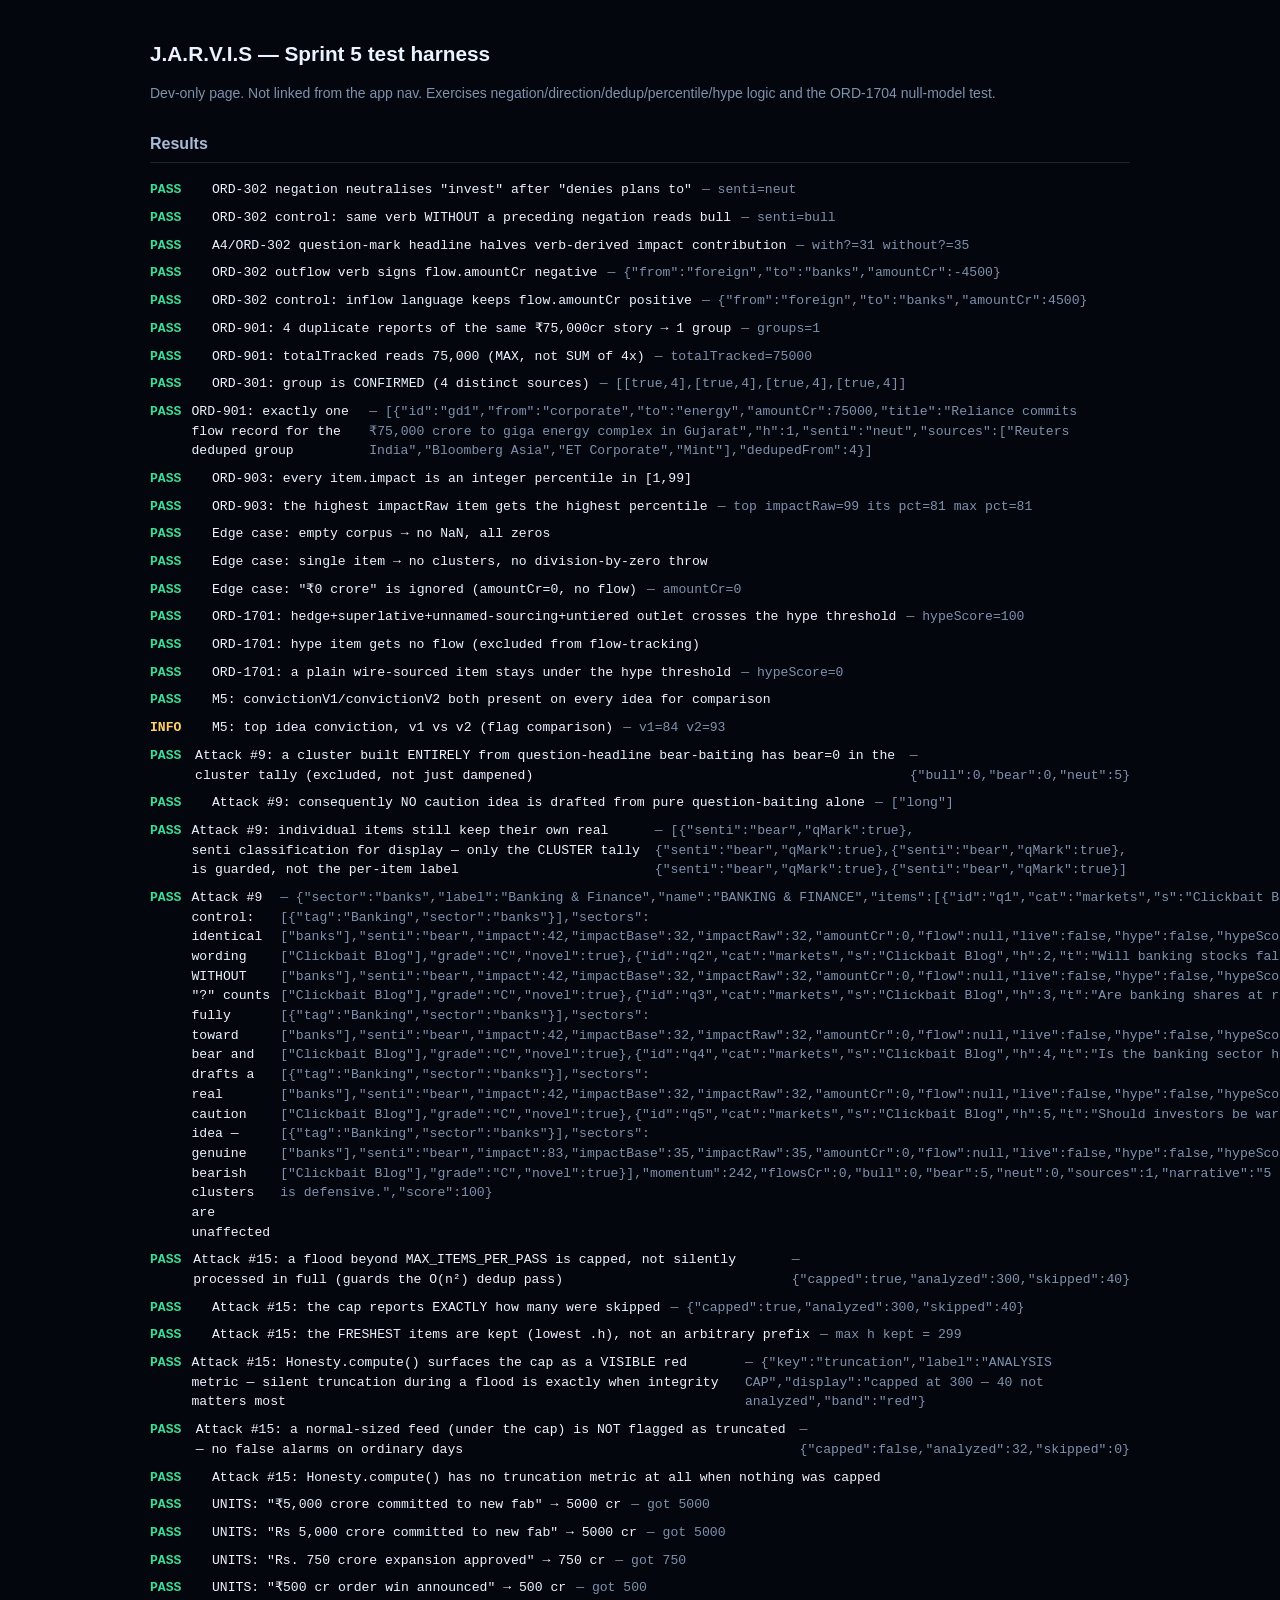
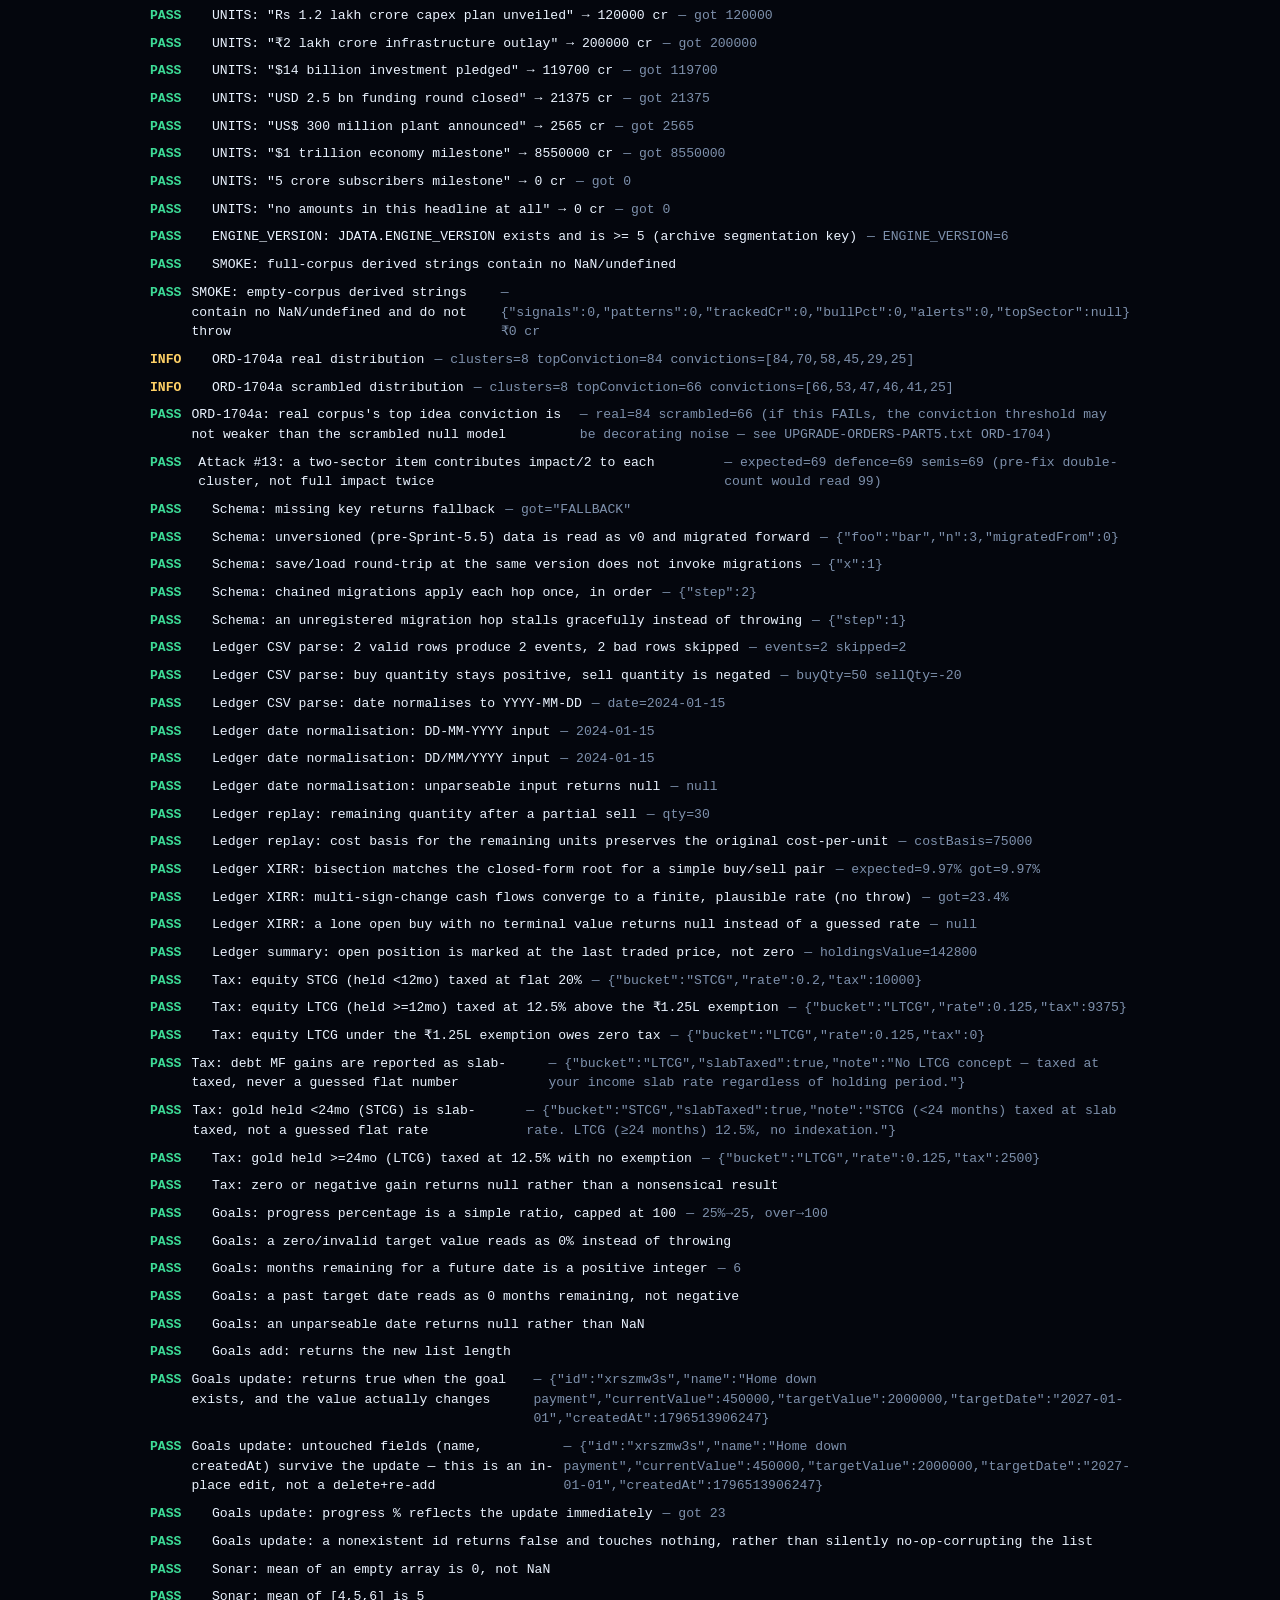
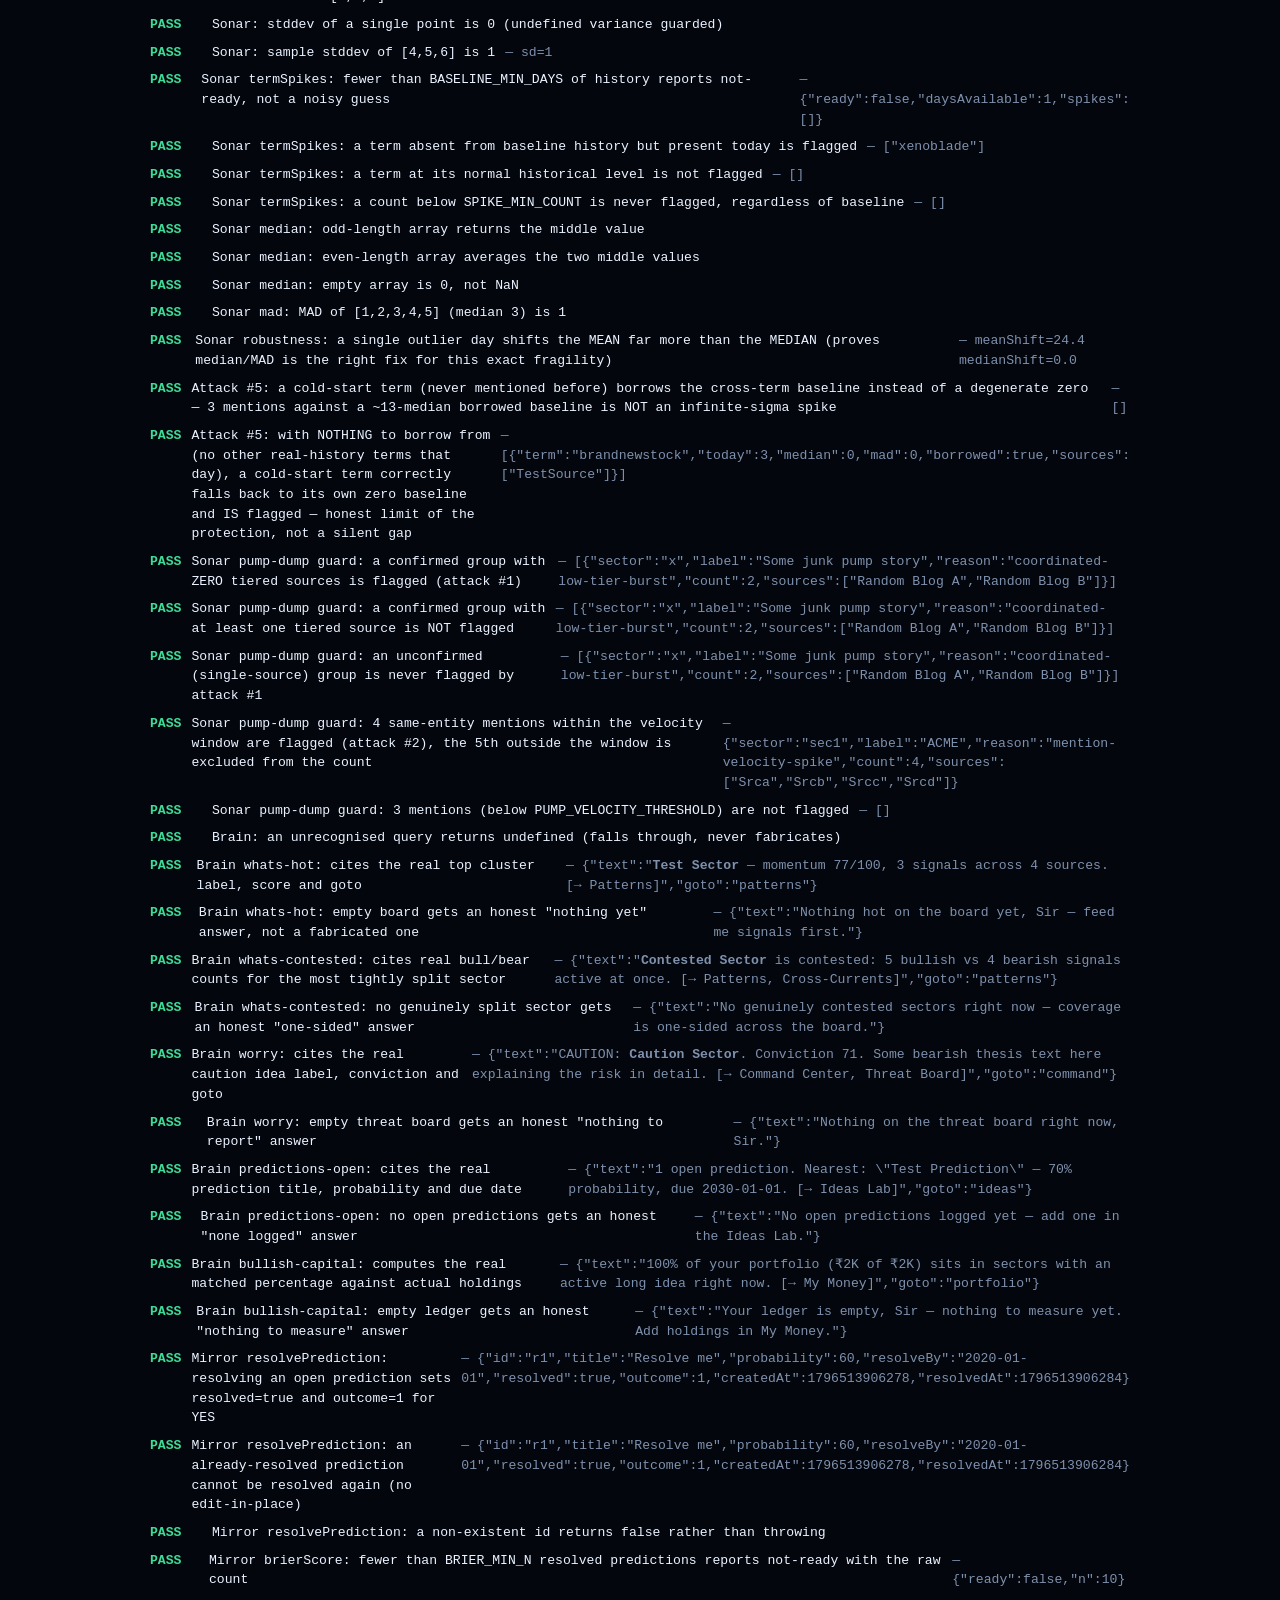
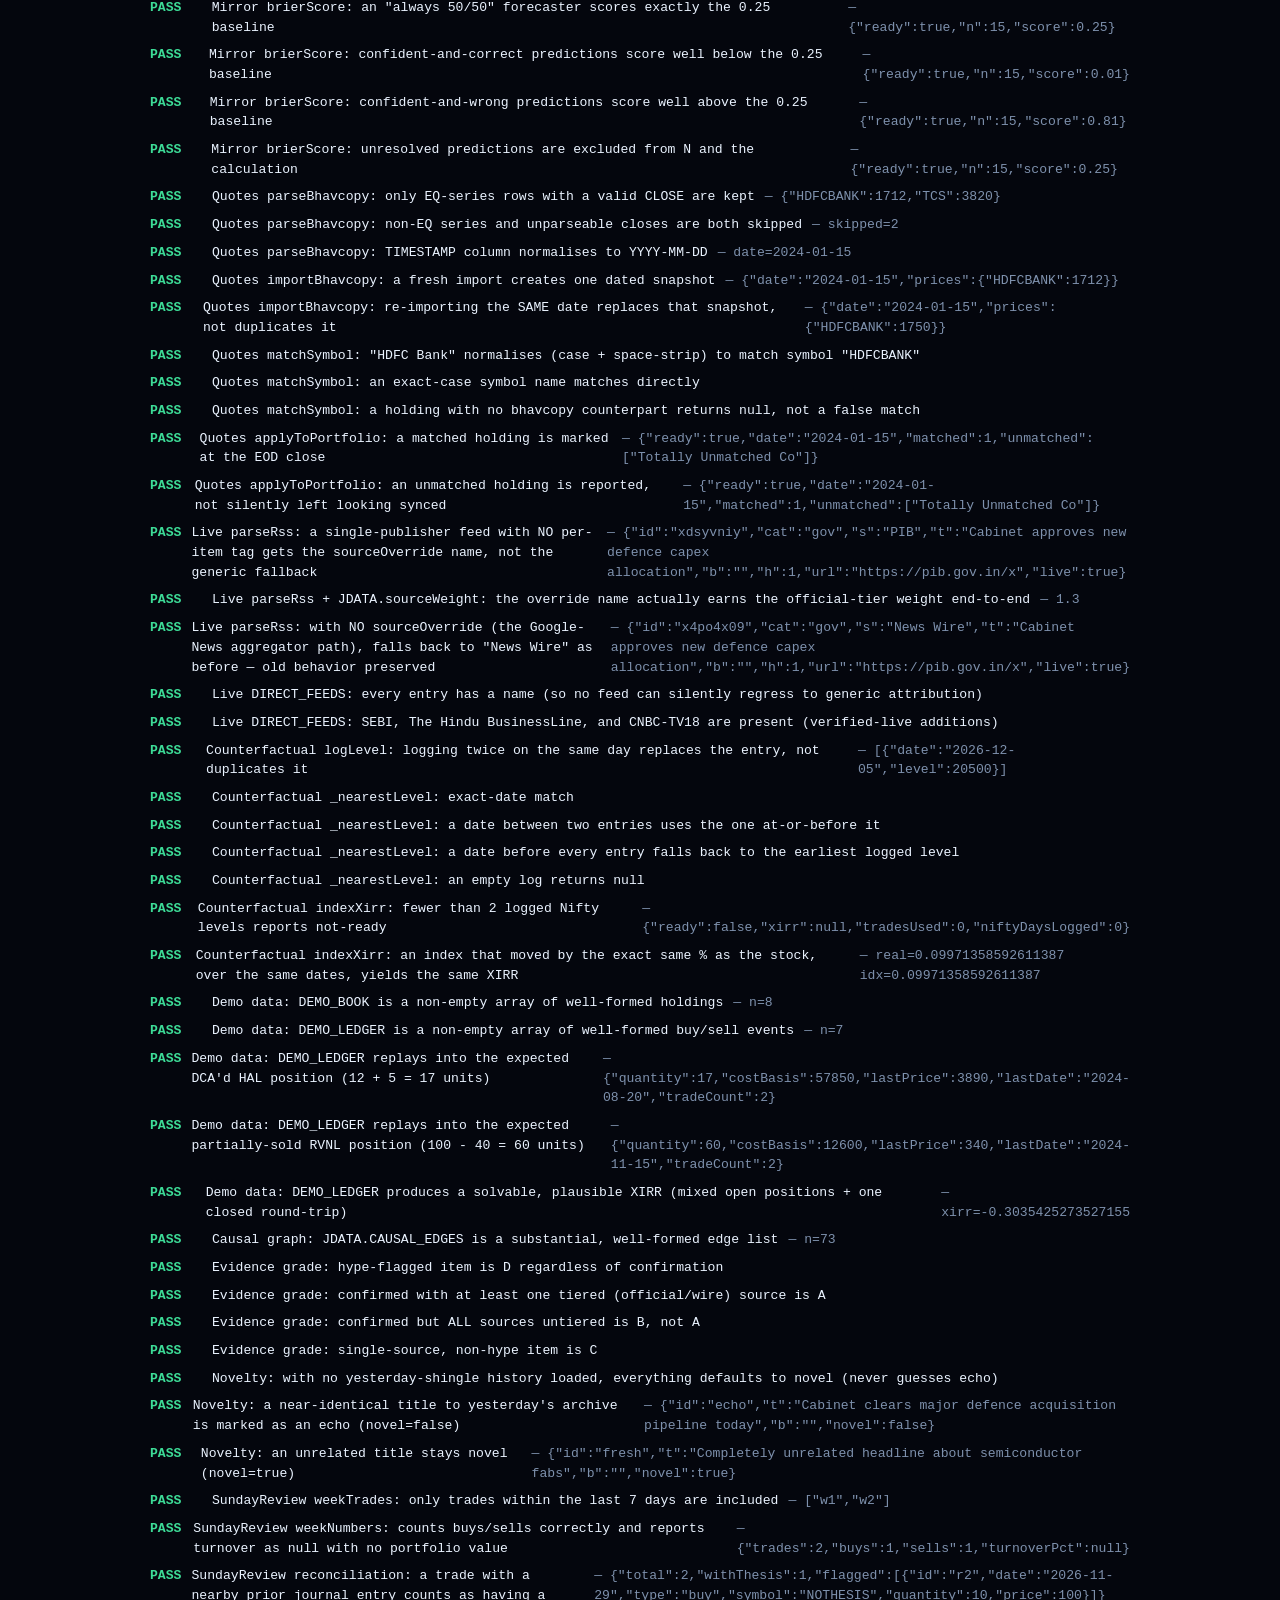
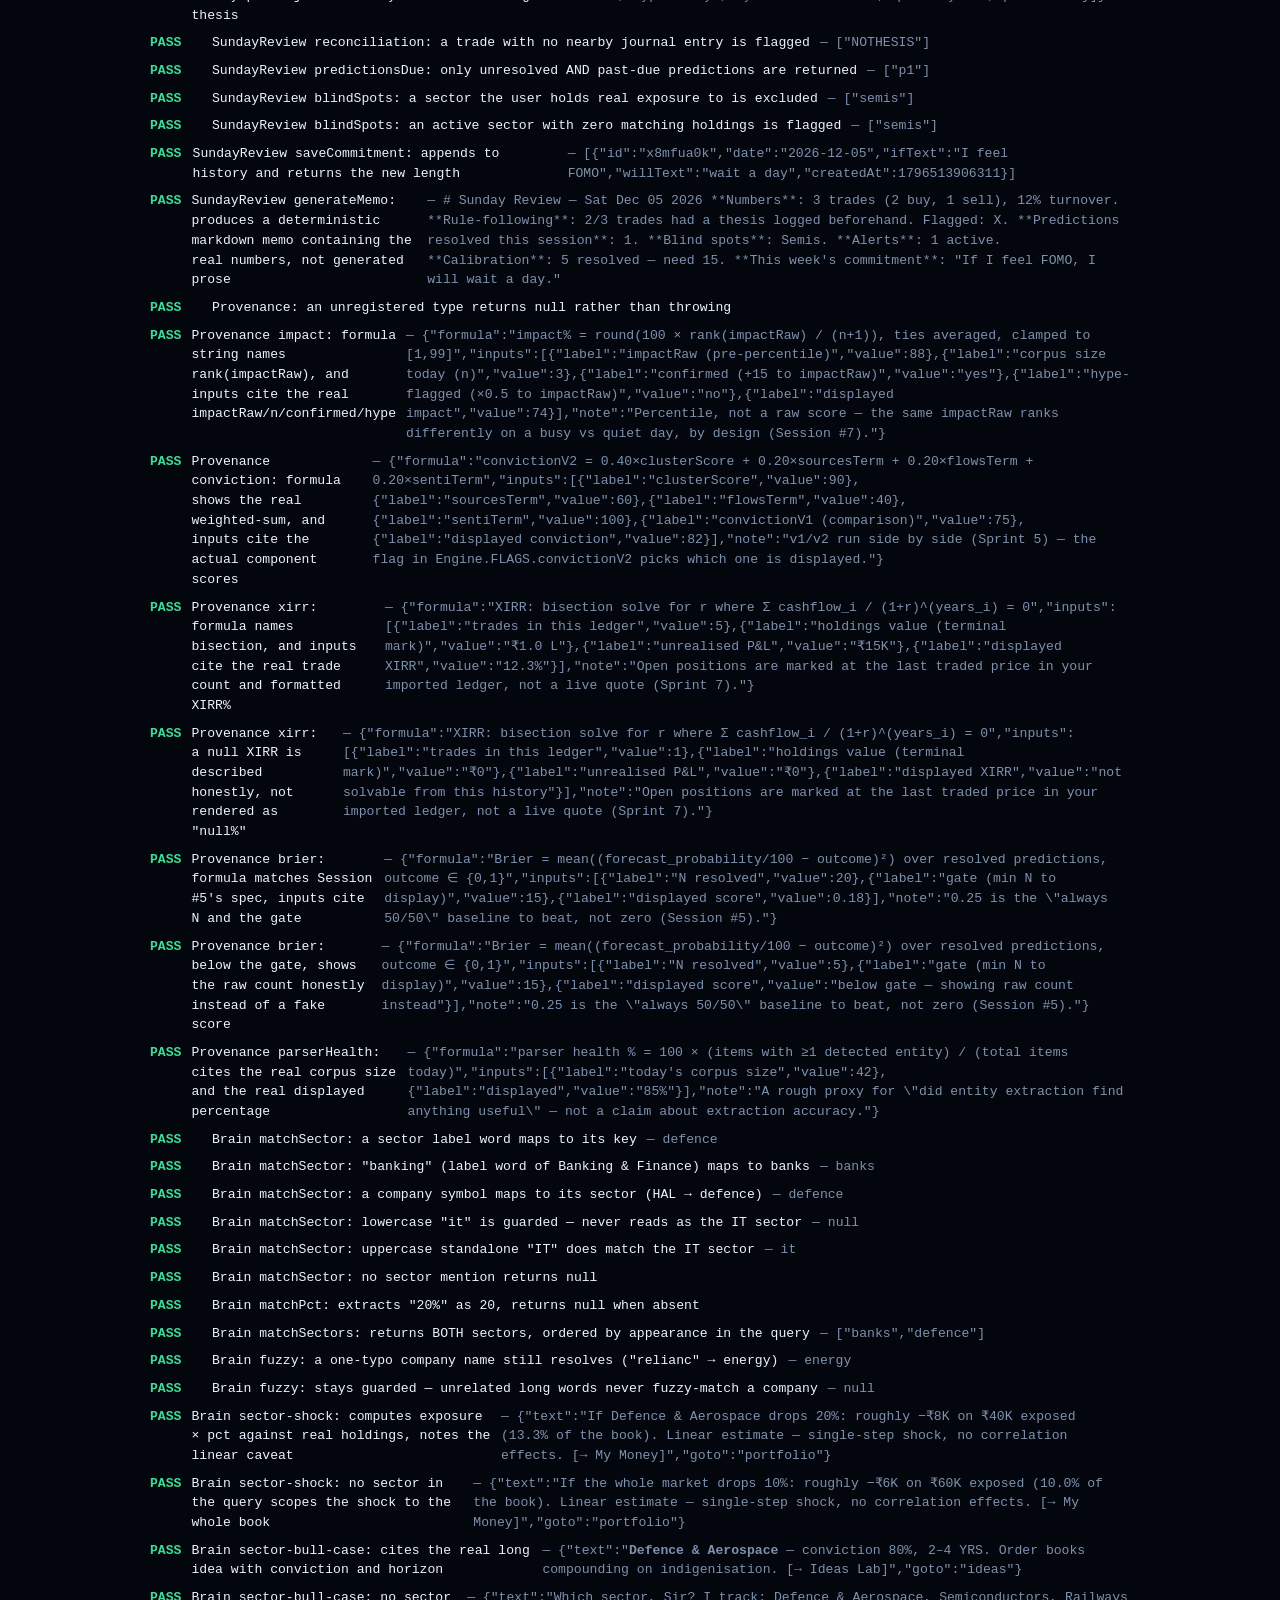
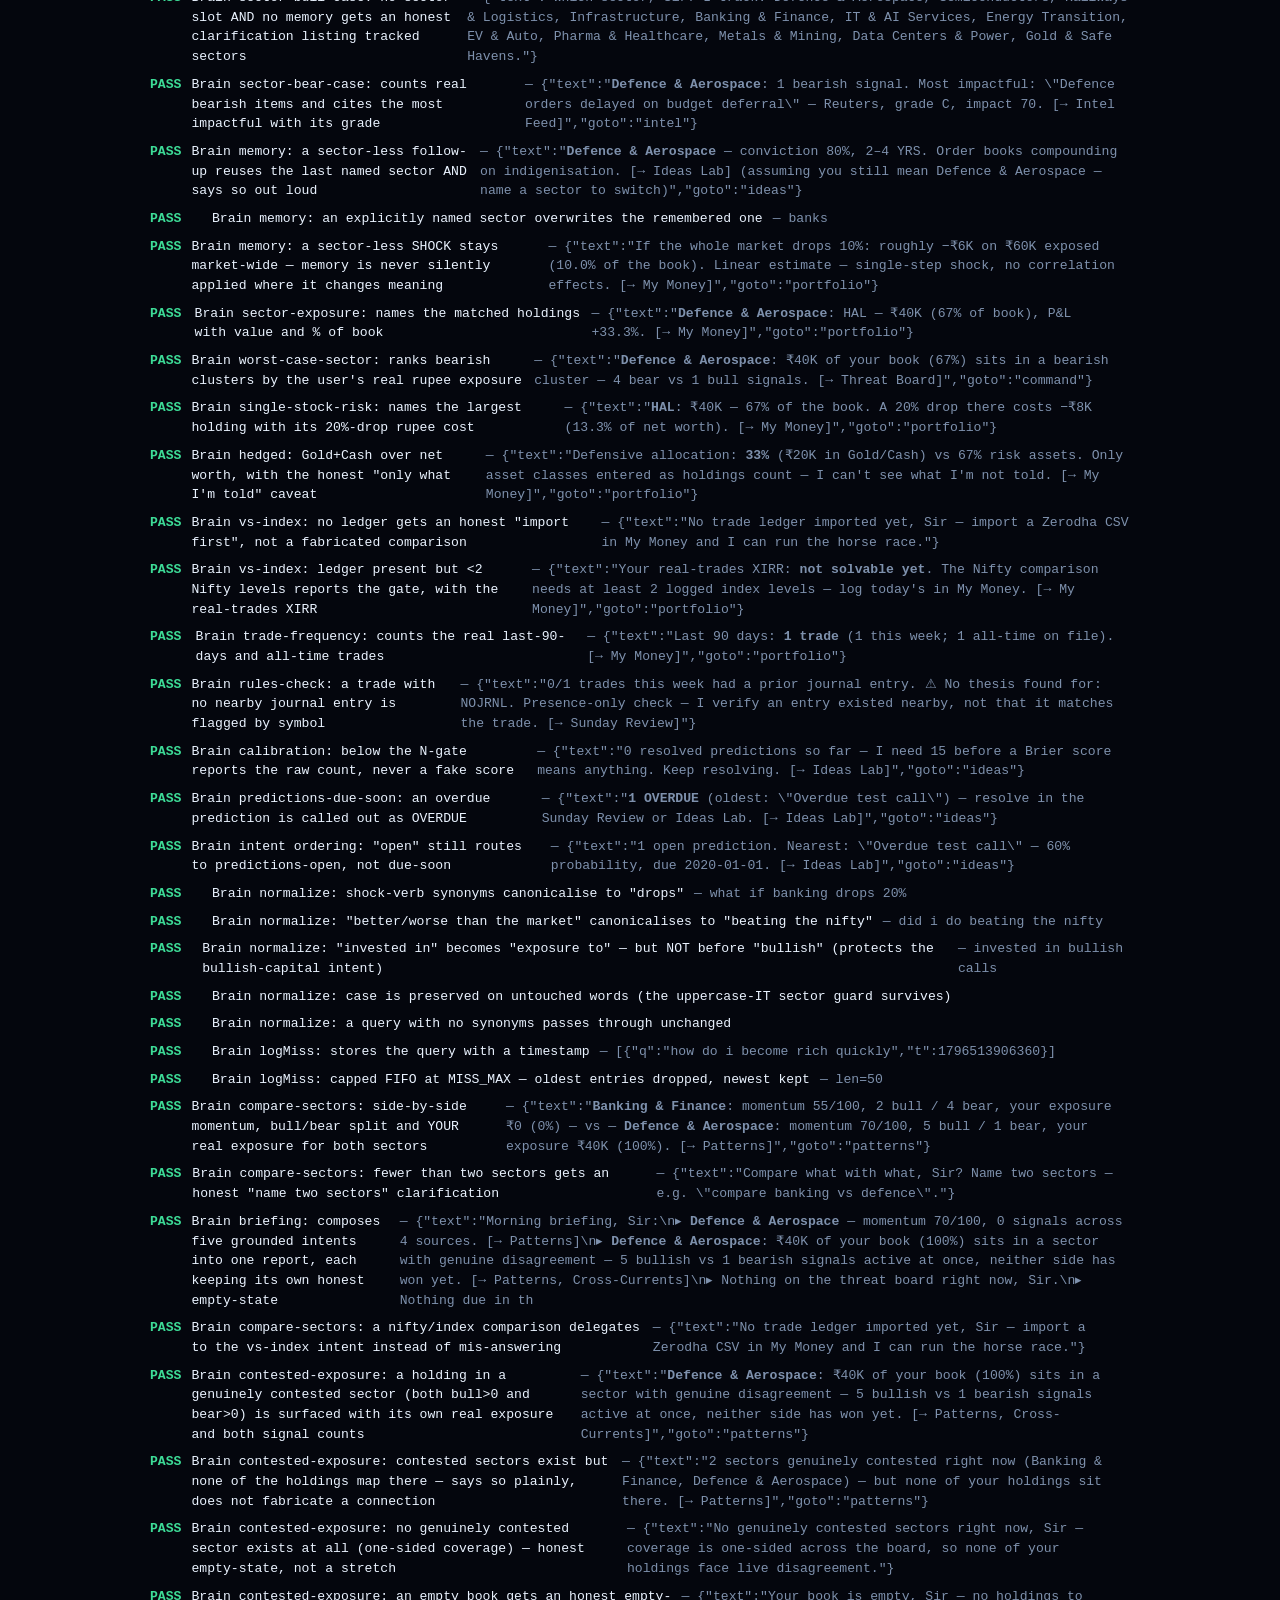
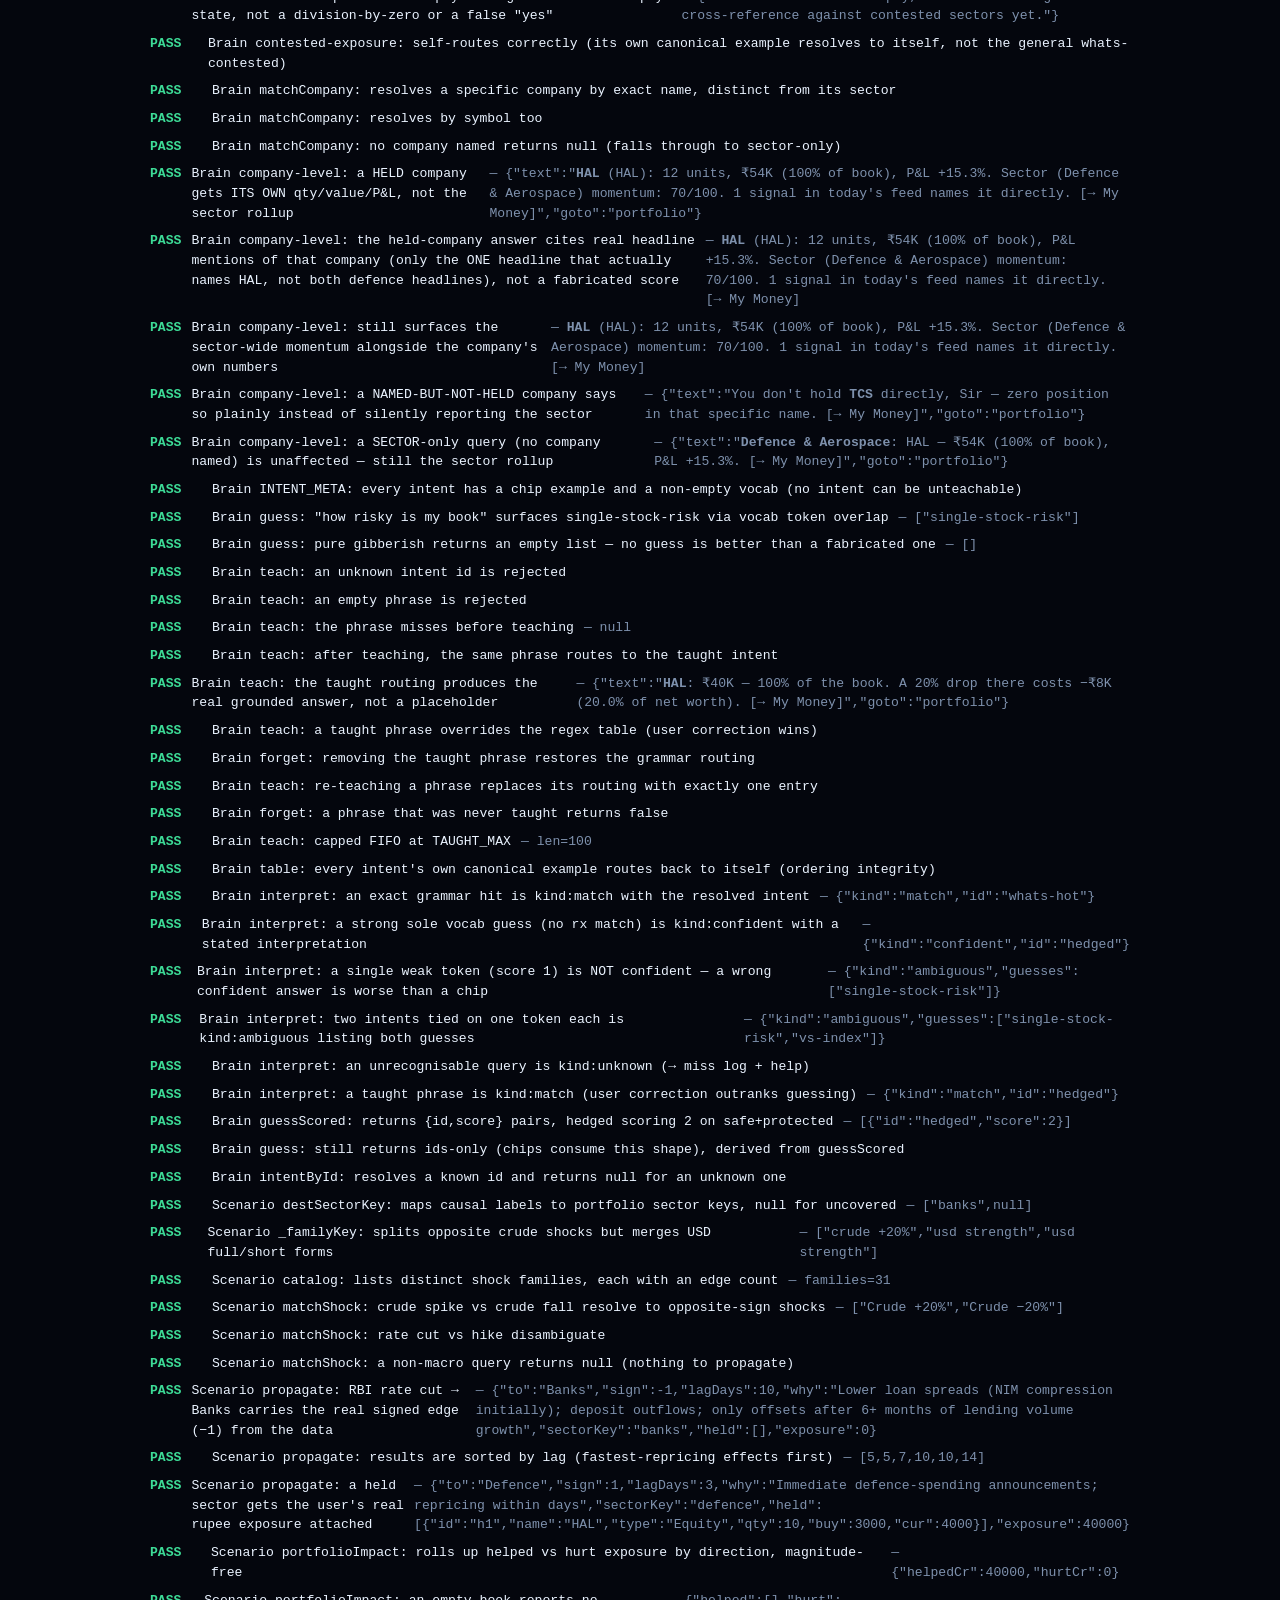
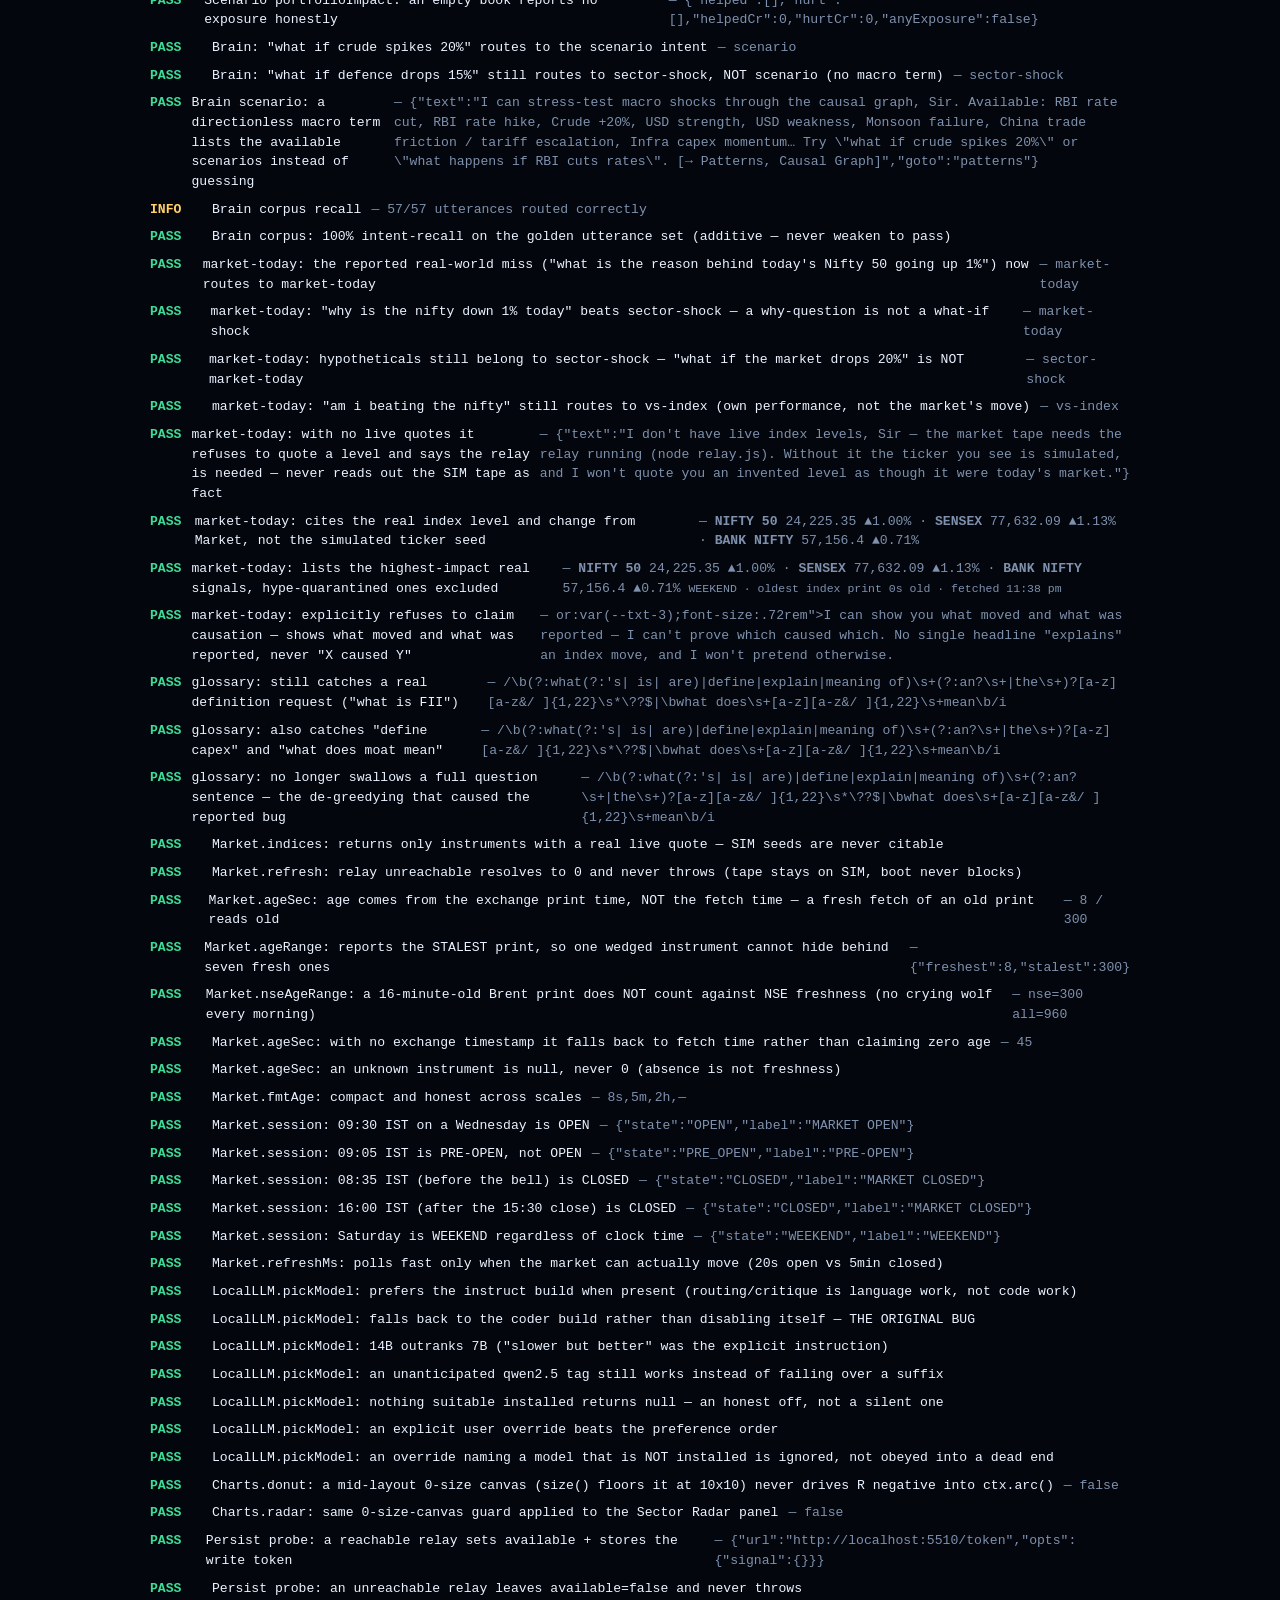
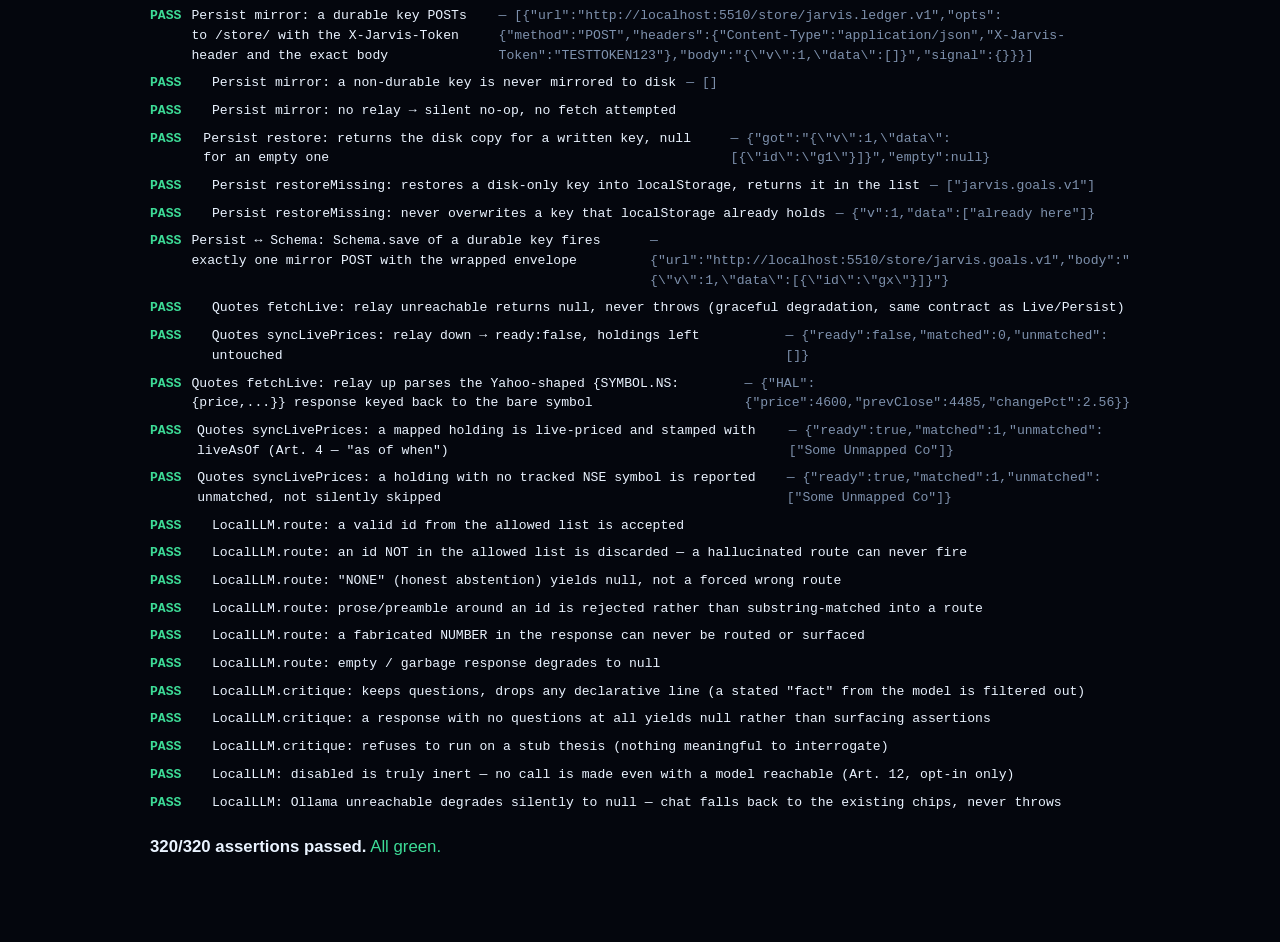
==== commit eb6cdd4b: "Fix: local model never armed - resolve against installed models local-llm.js hardcoded MODEL:'qwen2." ====
--- a/test.html
+++ b/test.html
@@ -2098,6 +2098,42 @@
       return open === 20000 && shut === 300000; })());
 })();
 
+/* ================= LocalLLM: model resolution ================= */
+/* Regression for a bug that shipped in the first cut of local-llm.js: it
+   hardcoded MODEL:'qwen2.5:14b' and probed with an EXACT name match, so on
+   a machine holding 'qwen2.5-coder:14b' the feature silently never armed —
+   no error, no log, just permanently unavailable. Resolution now happens
+   against the live installed list. */
+(function(){
+  const savedOverride = LocalLLM.modelOverride;
+  LocalLLM.modelOverride = null;
+
+  assert('LocalLLM.pickModel: prefers the instruct build when present (routing/critique is language work, not code work)',
+    LocalLLM.pickModel(['qwen2.5-coder:14b', 'qwen2.5:14b', 'llama3:8b']) === 'qwen2.5:14b');
+
+  assert('LocalLLM.pickModel: falls back to the coder build rather than disabling itself — THE ORIGINAL BUG',
+    LocalLLM.pickModel(['qwen2.5-coder:14b']) === 'qwen2.5-coder:14b');
+
+  assert('LocalLLM.pickModel: 14B outranks 7B ("slower but better" was the explicit instruction)',
+    LocalLLM.pickModel(['qwen2.5-coder:7b', 'qwen2.5-coder:14b']) === 'qwen2.5-coder:14b');
+
+  assert('LocalLLM.pickModel: an unanticipated qwen2.5 tag still works instead of failing over a suffix',
+    LocalLLM.pickModel(['qwen2.5:32b-instruct-q8_0']) === 'qwen2.5:32b-instruct-q8_0');
+
+  assert('LocalLLM.pickModel: nothing suitable installed returns null — an honest off, not a silent one',
+    LocalLLM.pickModel(['llama3:8b', 'mistral:7b']) === null && LocalLLM.pickModel([]) === null);
+
+  LocalLLM.modelOverride = 'qwen2.5-coder:7b';
+  assert('LocalLLM.pickModel: an explicit user override beats the preference order',
+    LocalLLM.pickModel(['qwen2.5:14b', 'qwen2.5-coder:7b']) === 'qwen2.5-coder:7b');
+
+  LocalLLM.modelOverride = 'qwen2.5:70b';
+  assert('LocalLLM.pickModel: an override naming a model that is NOT installed is ignored, not obeyed into a dead end',
+    LocalLLM.pickModel(['qwen2.5:14b']) === 'qwen2.5:14b');
+
+  LocalLLM.modelOverride = savedOverride;
+})();
+
 /* ================= LocalLLM: route-don't-answer containment ================= */
 /* The whole safety case rests on one property: nothing the model emits
    can become a displayed fact. It may return an intent ID (whose answer
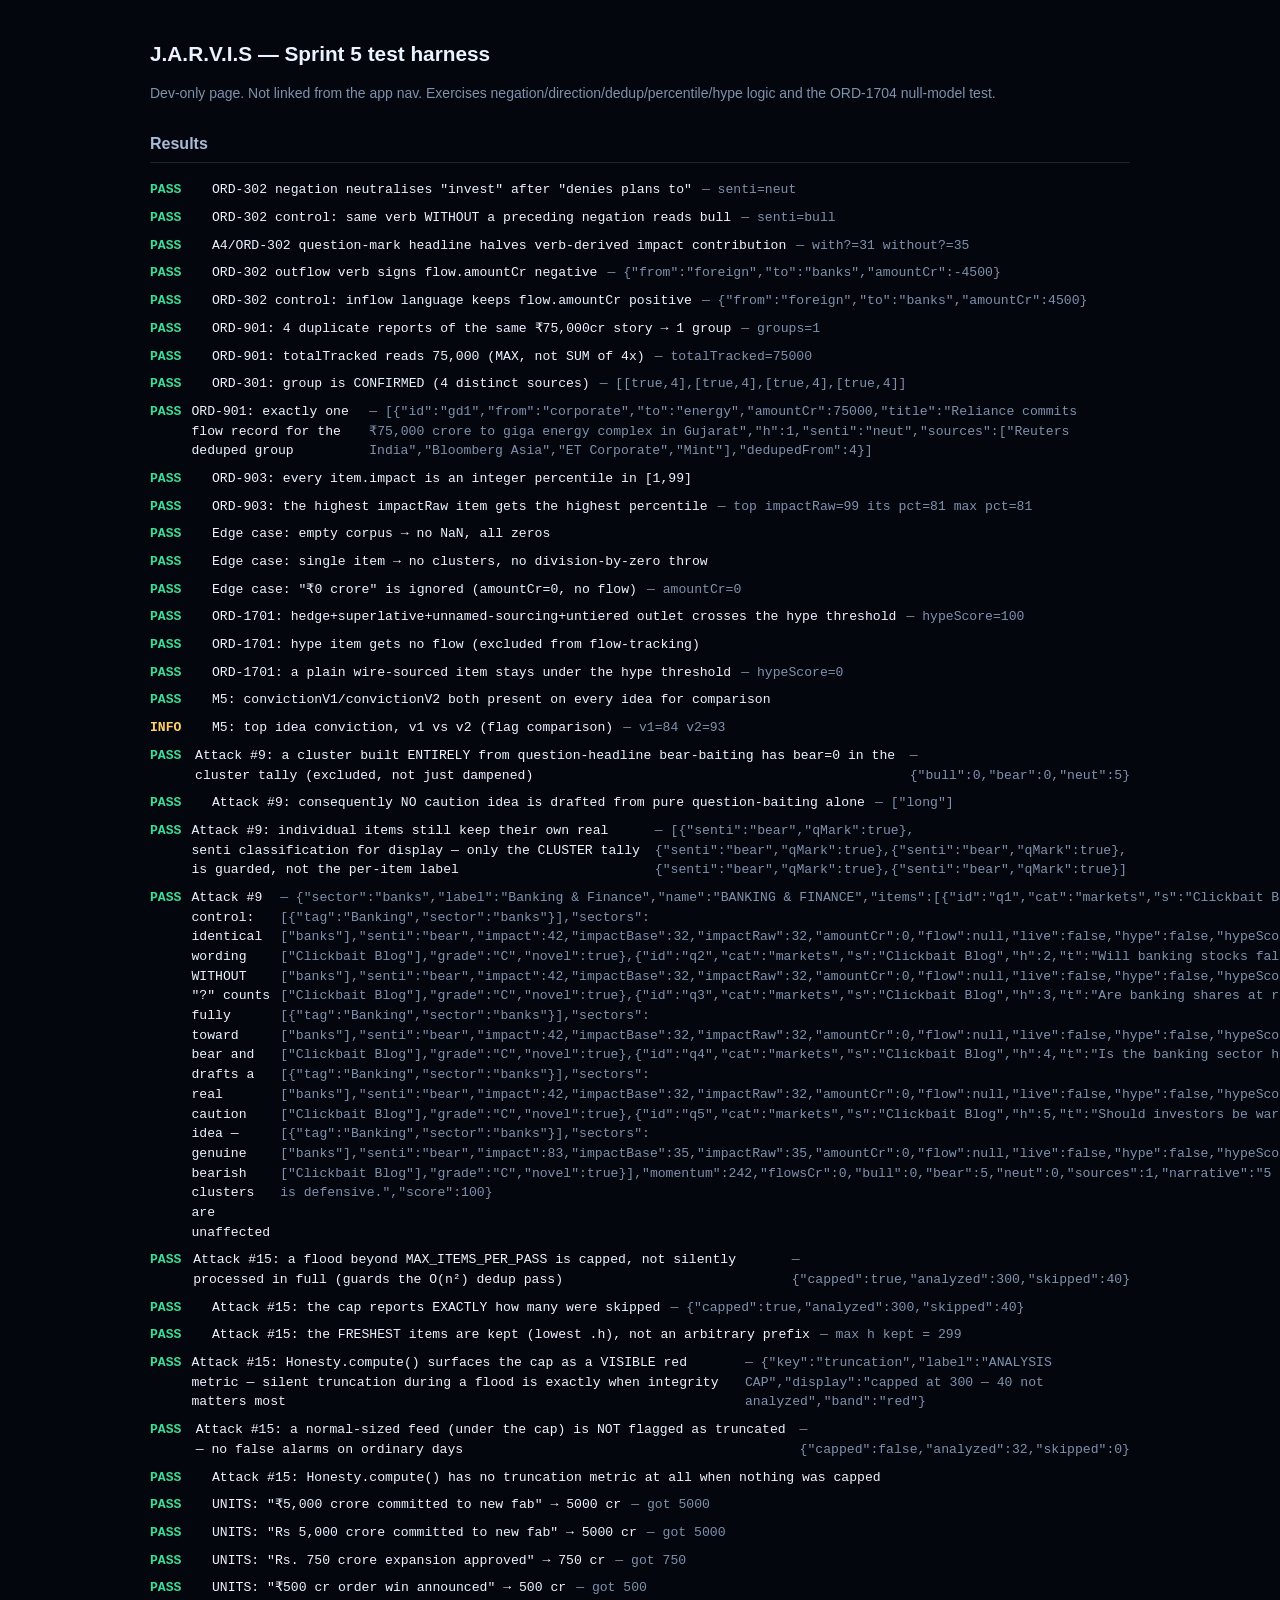
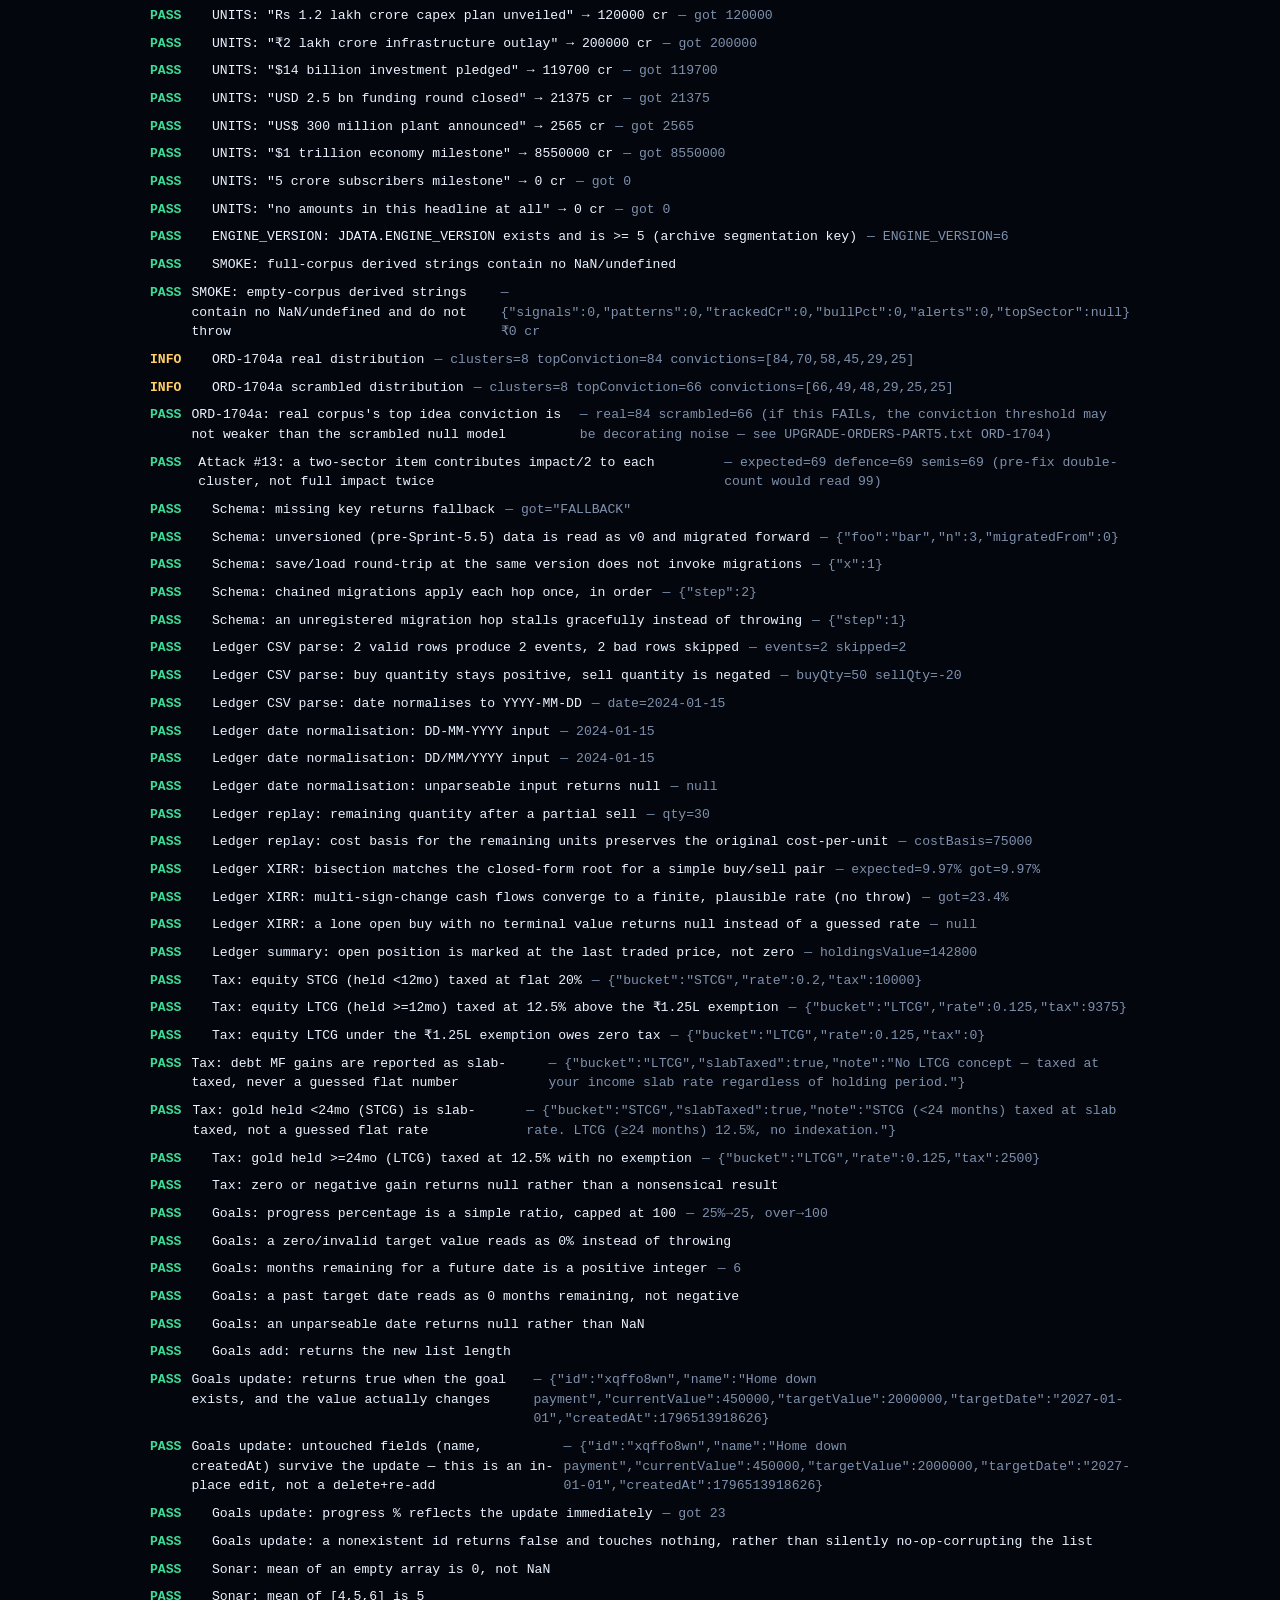
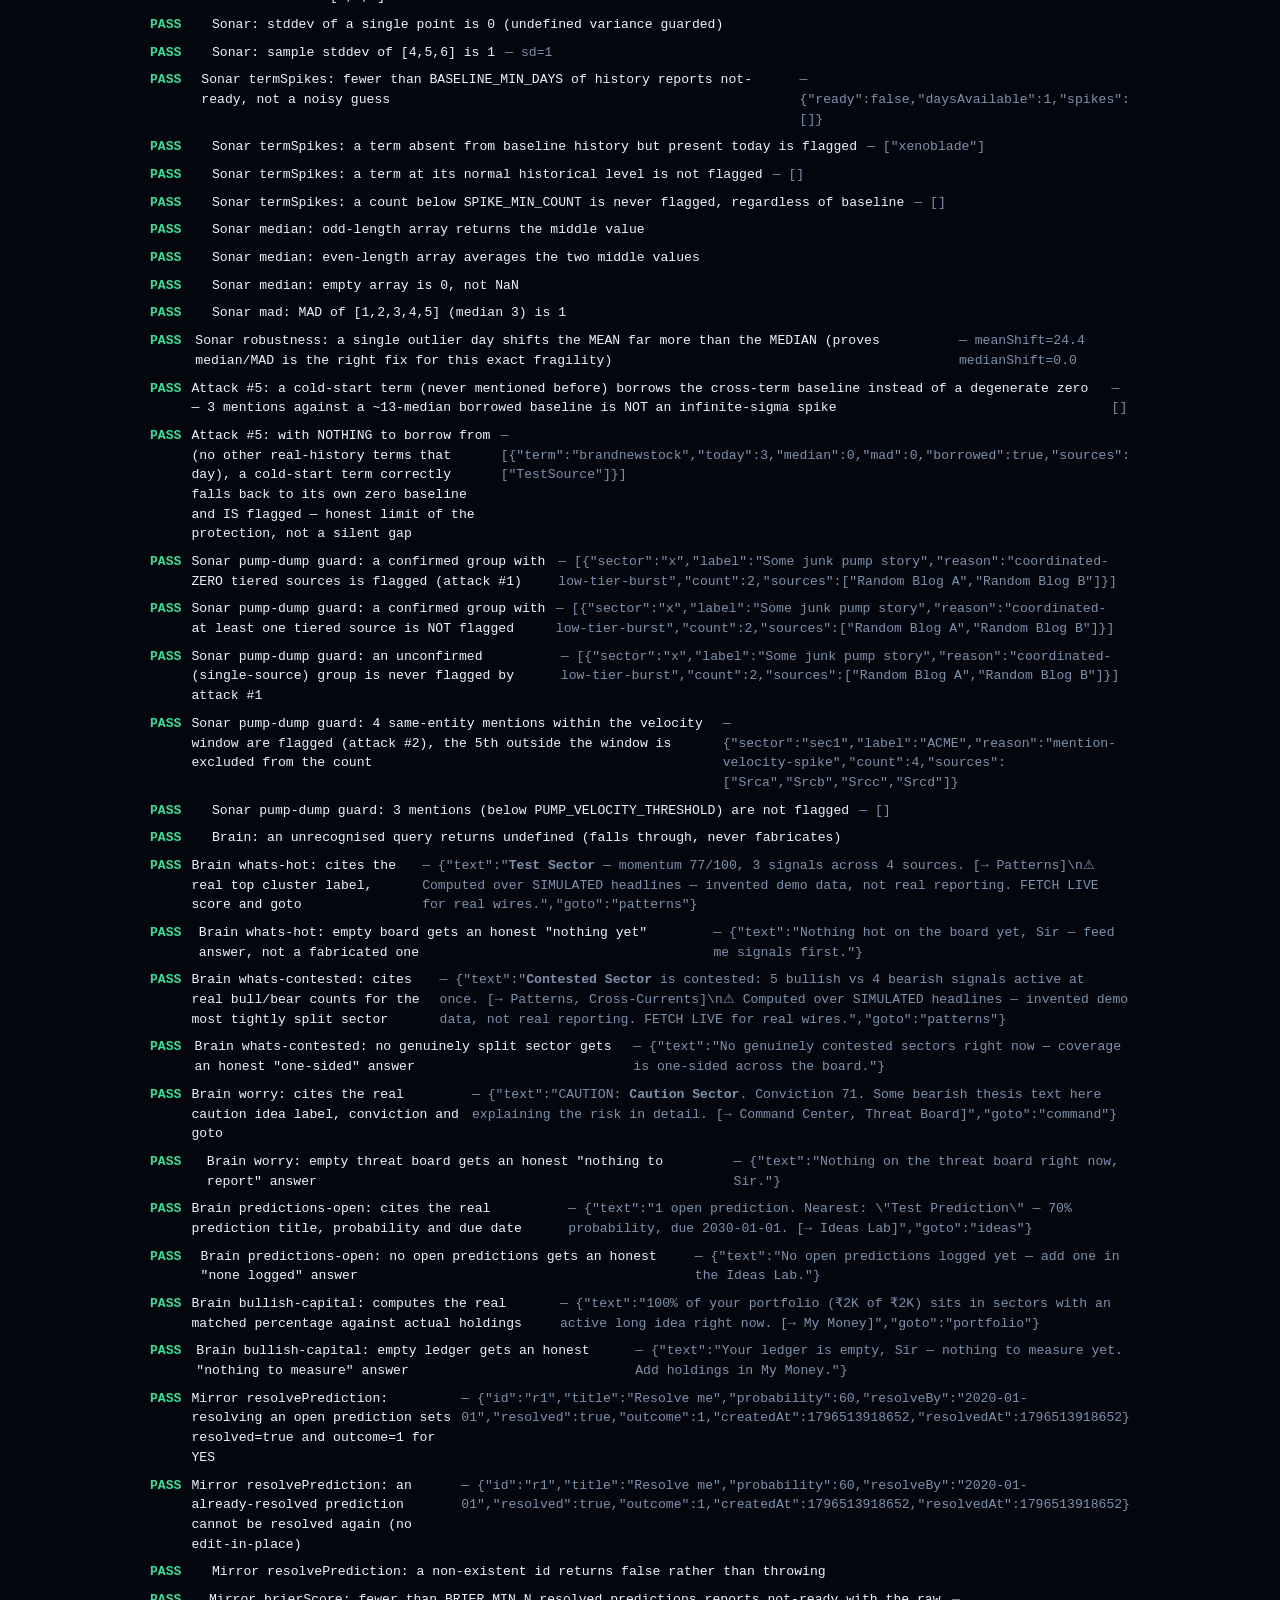
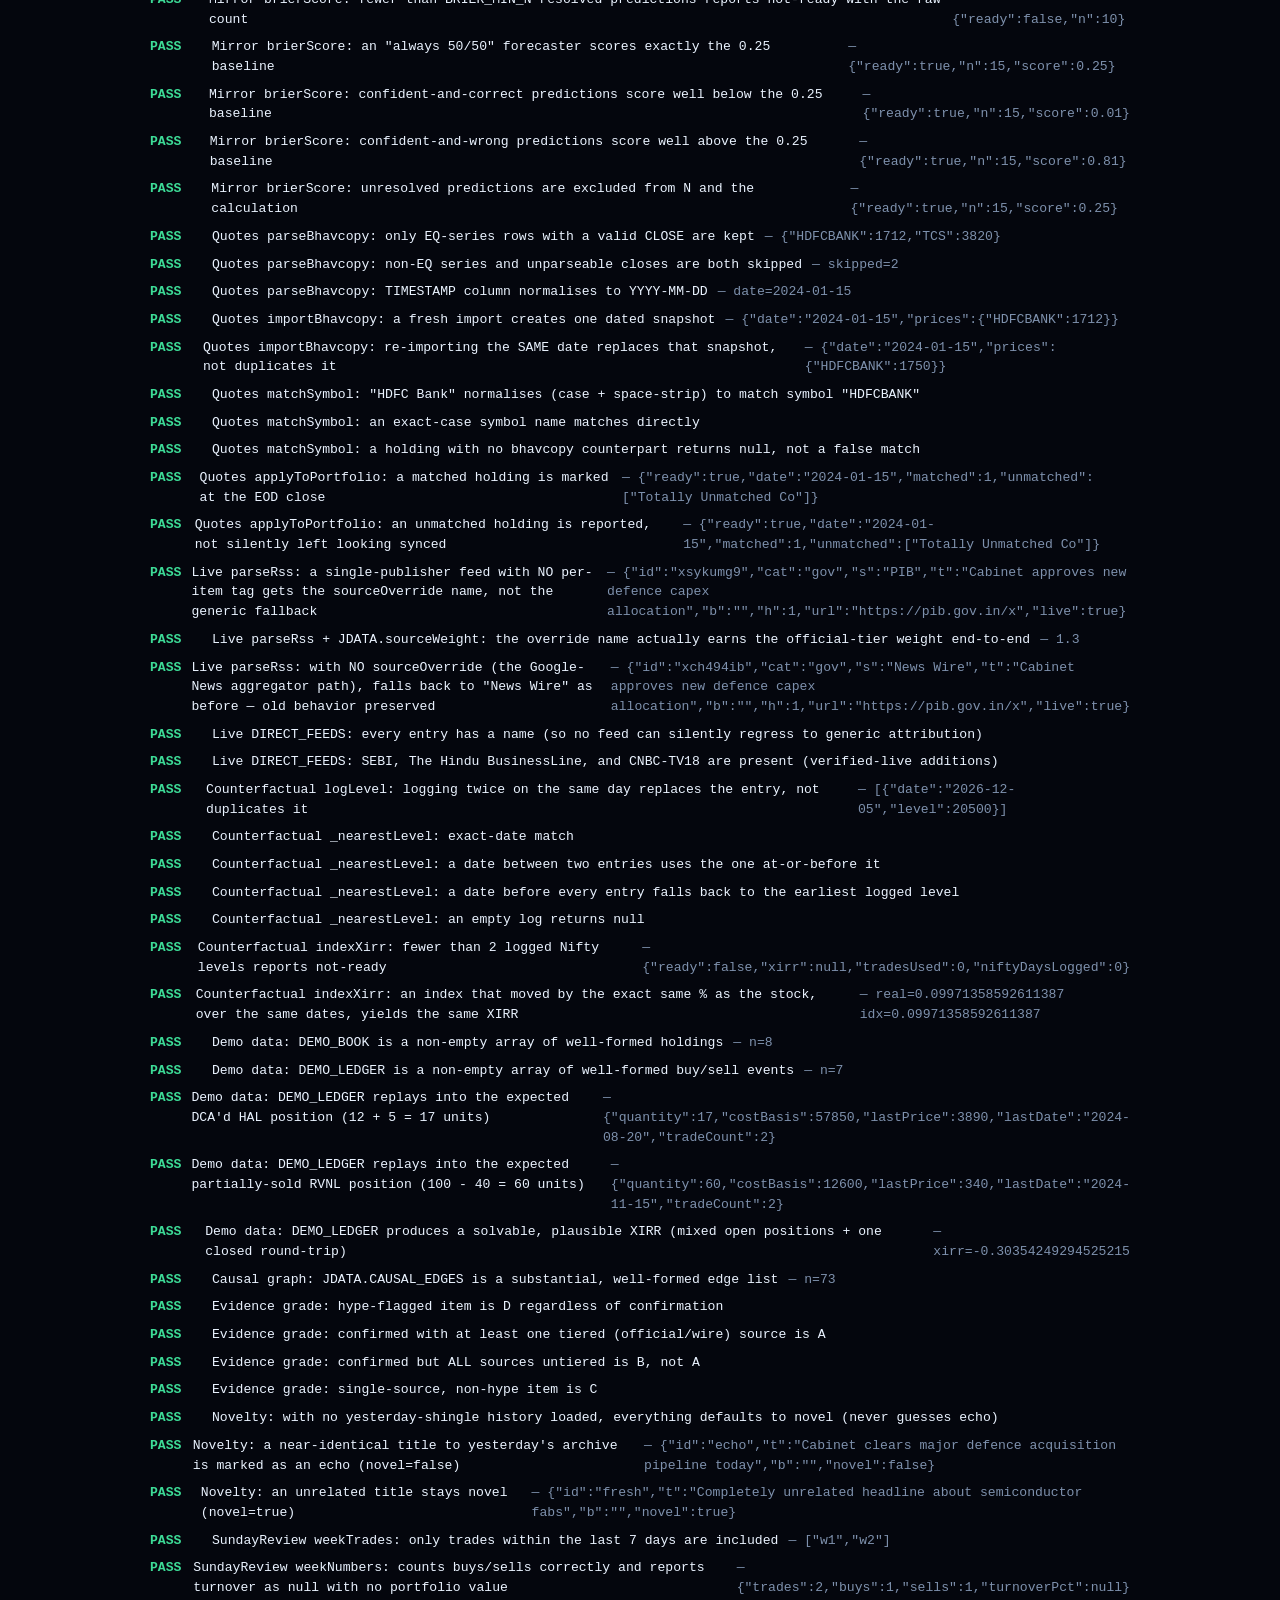
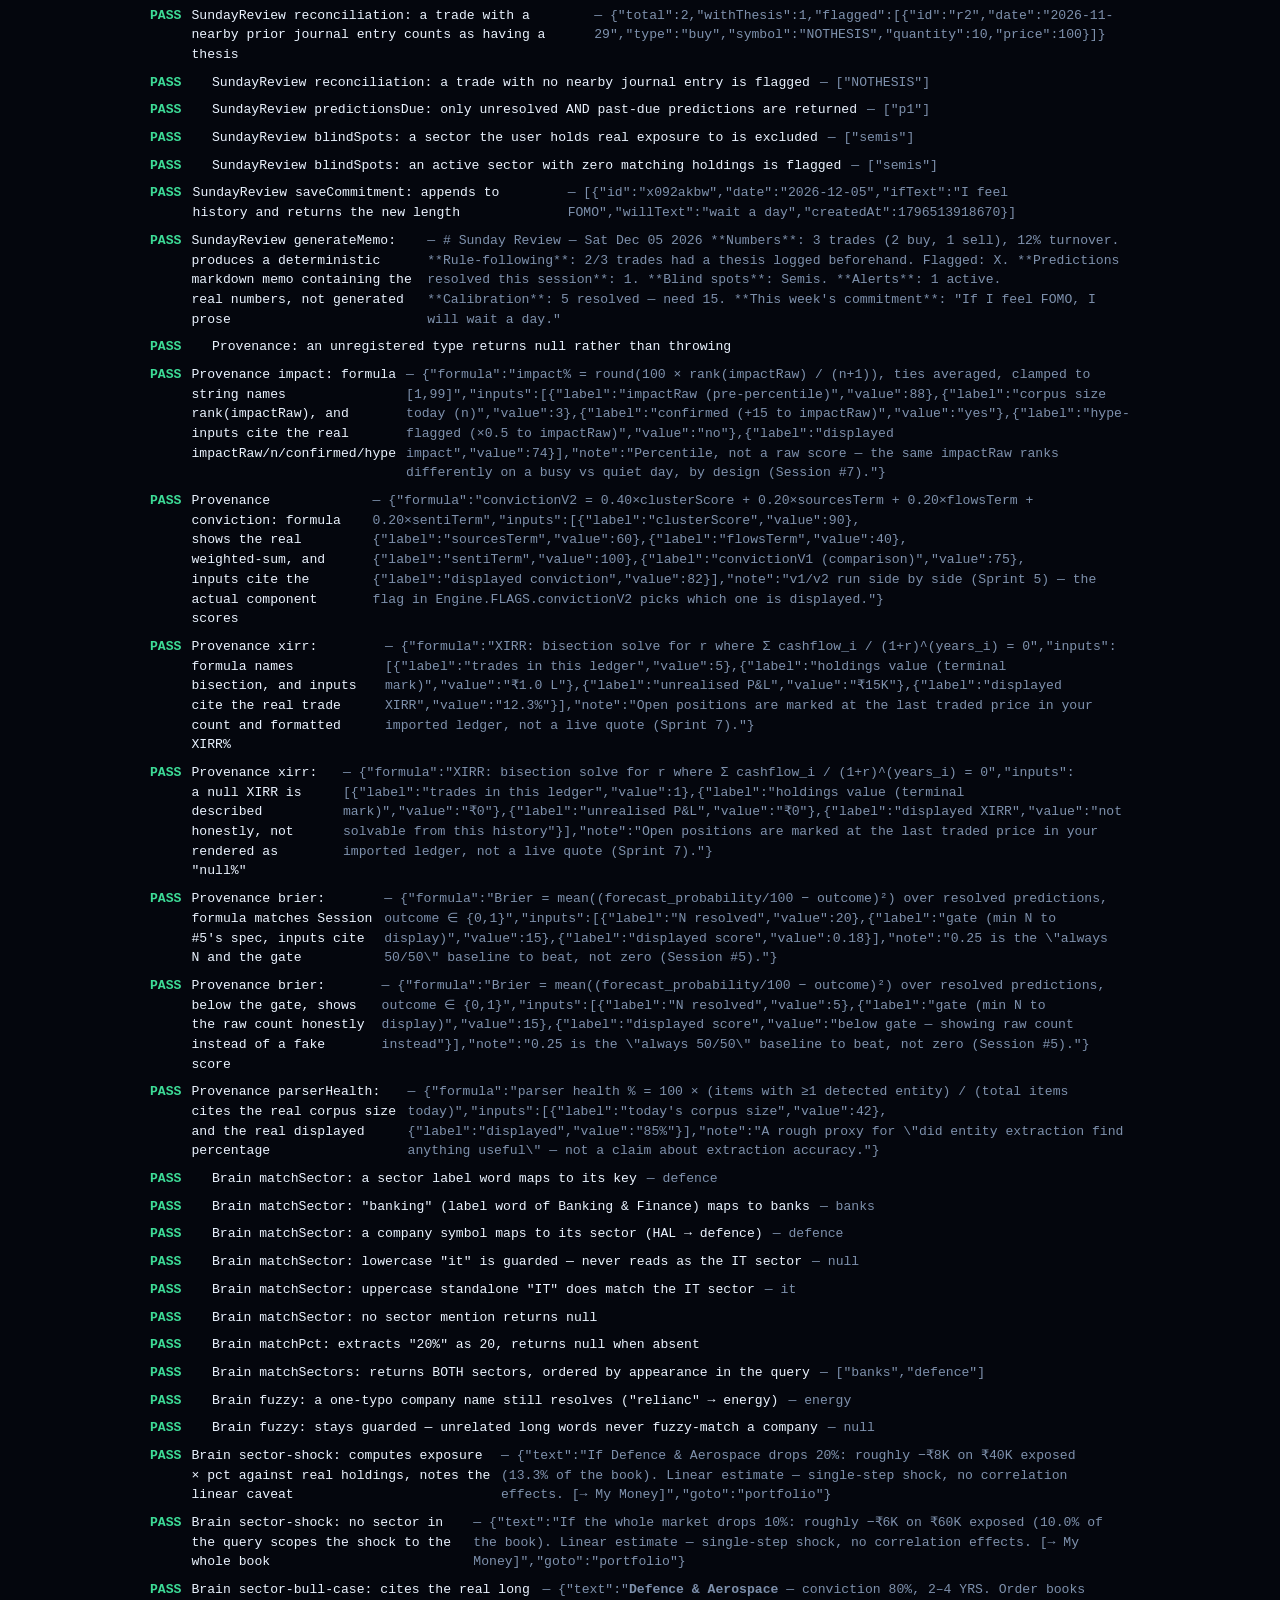
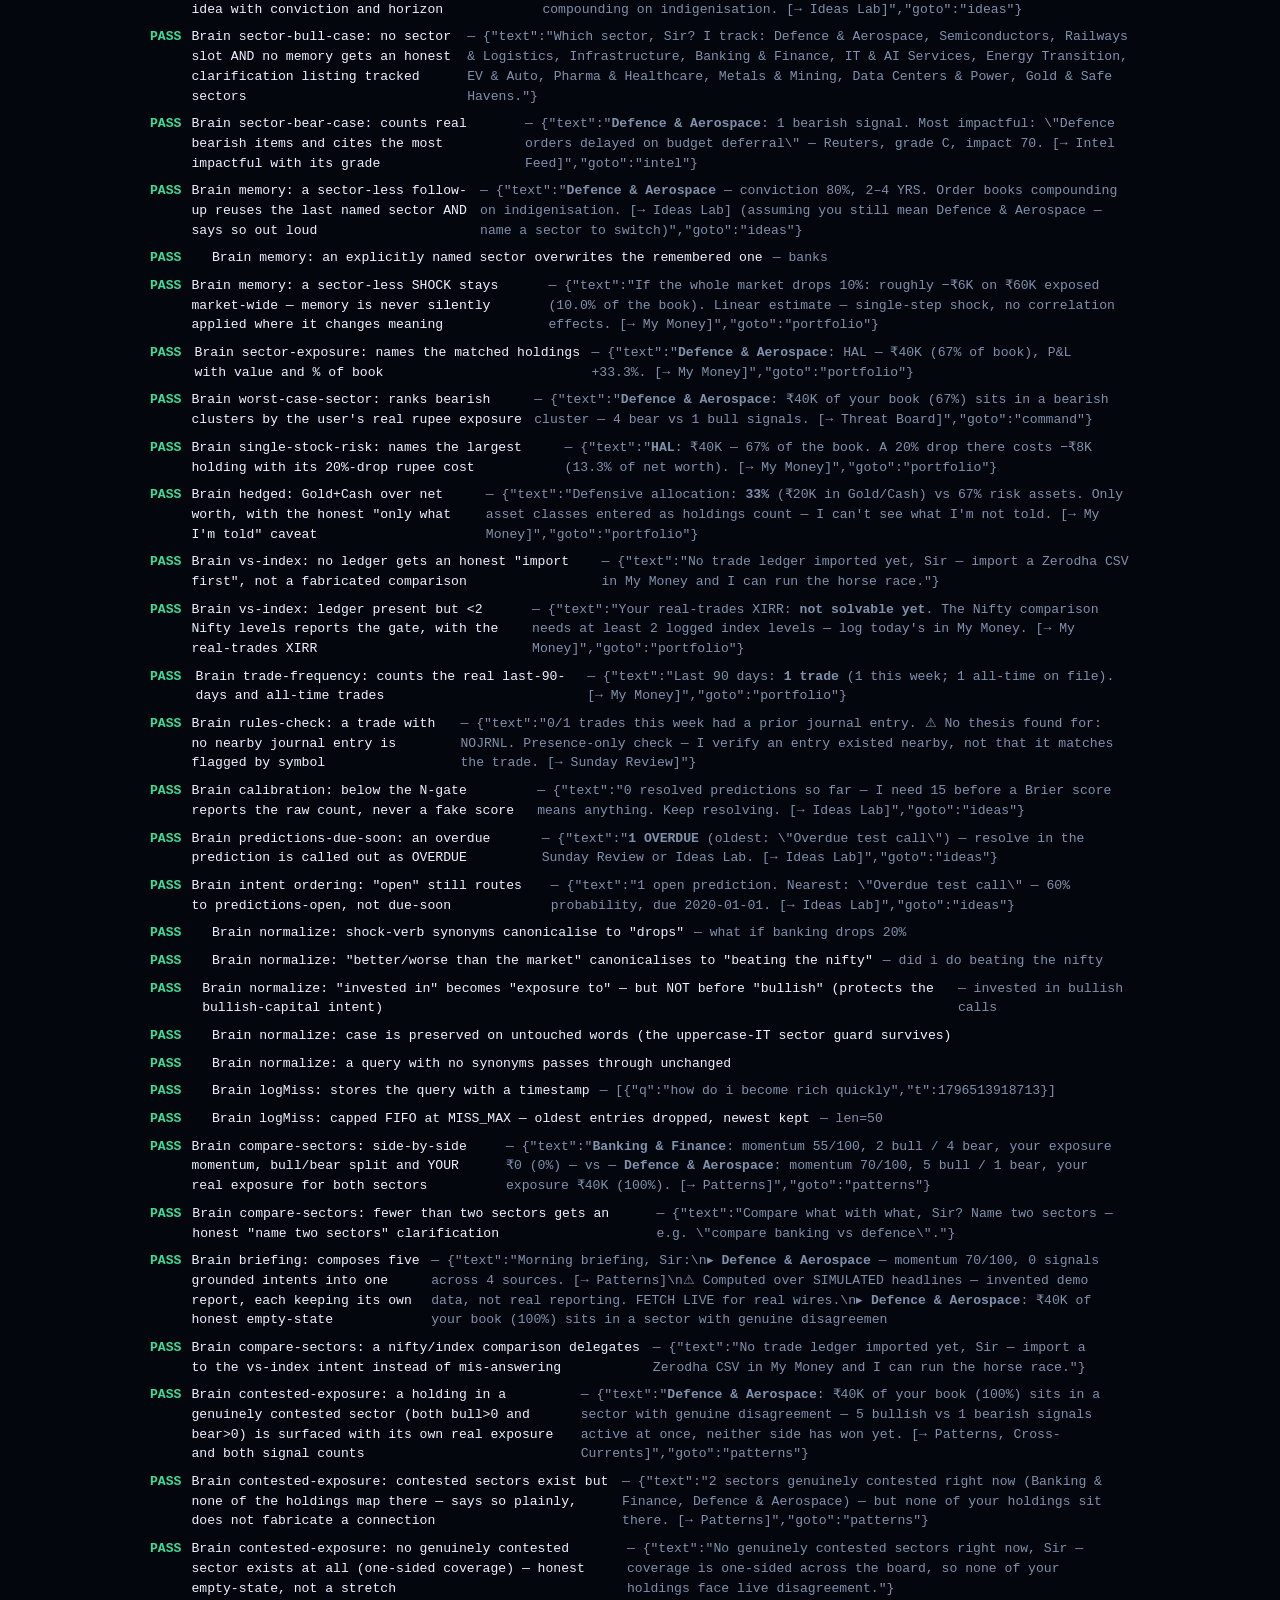
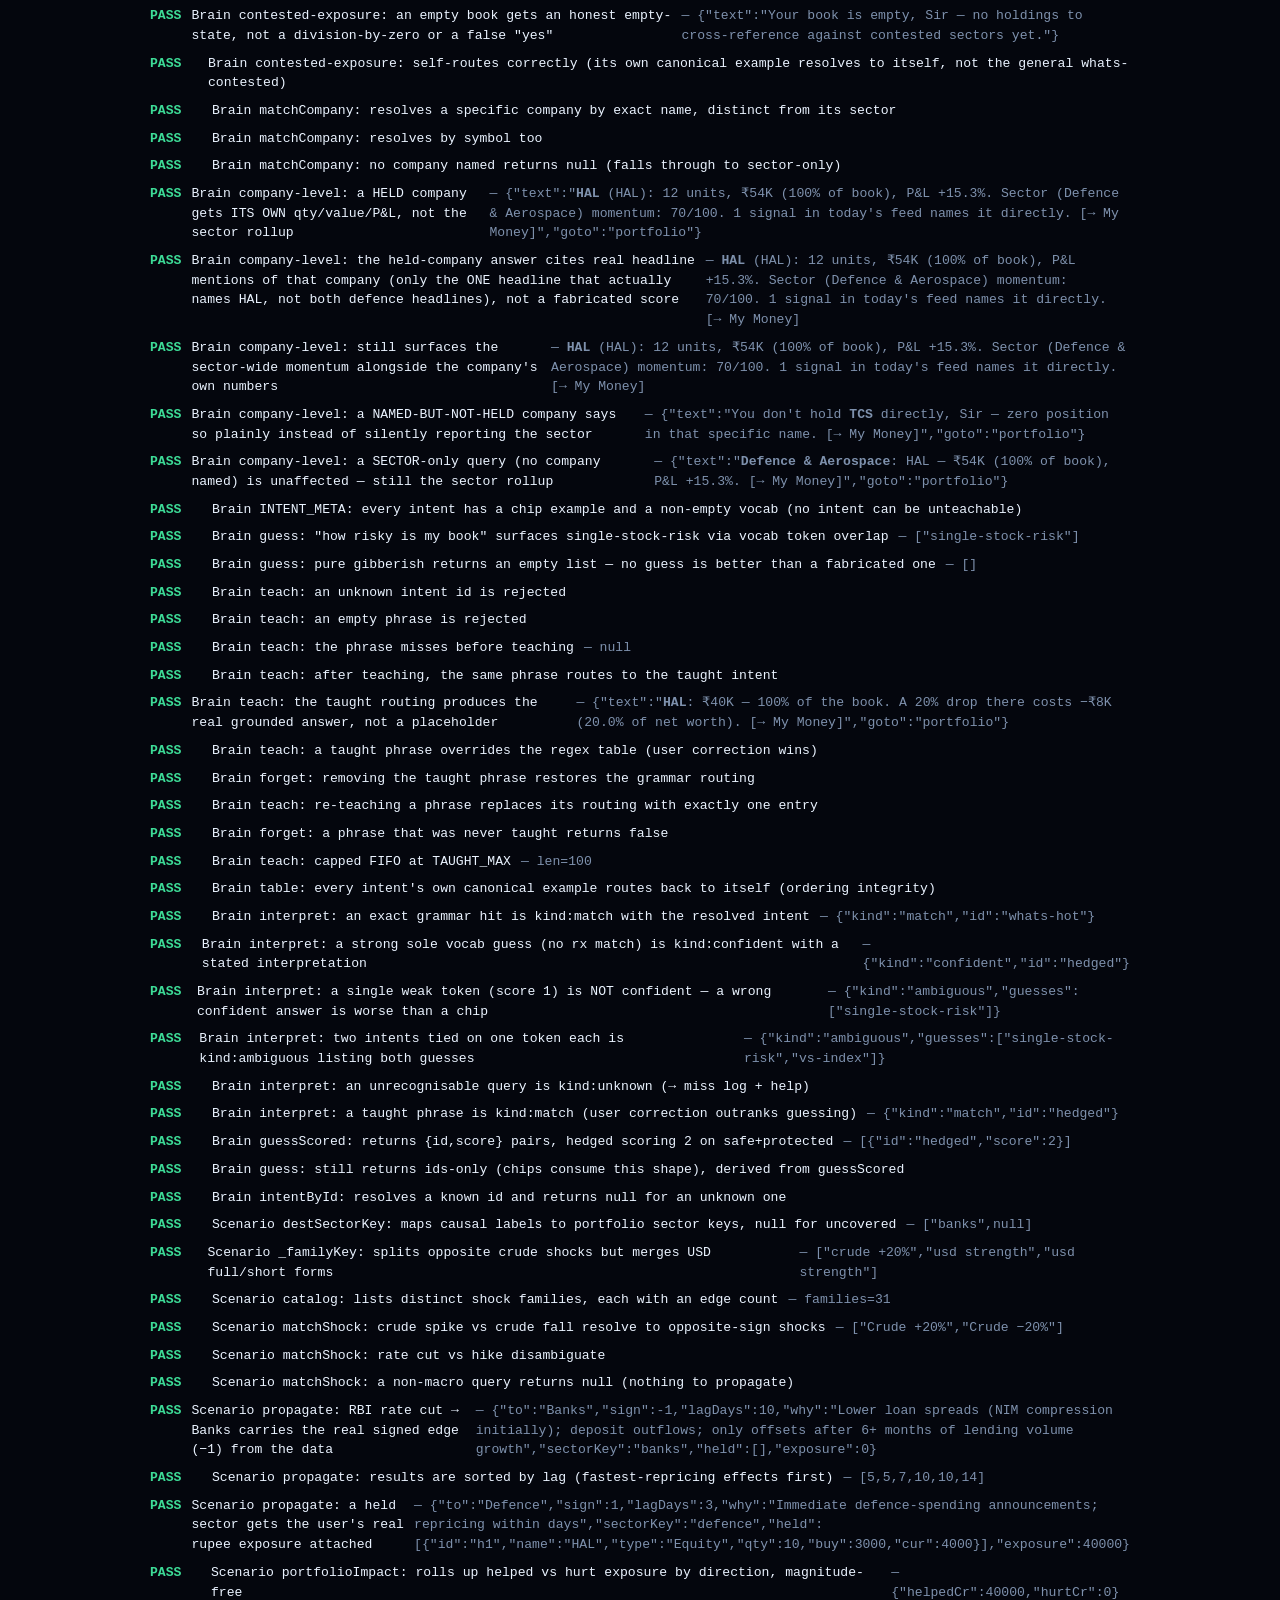
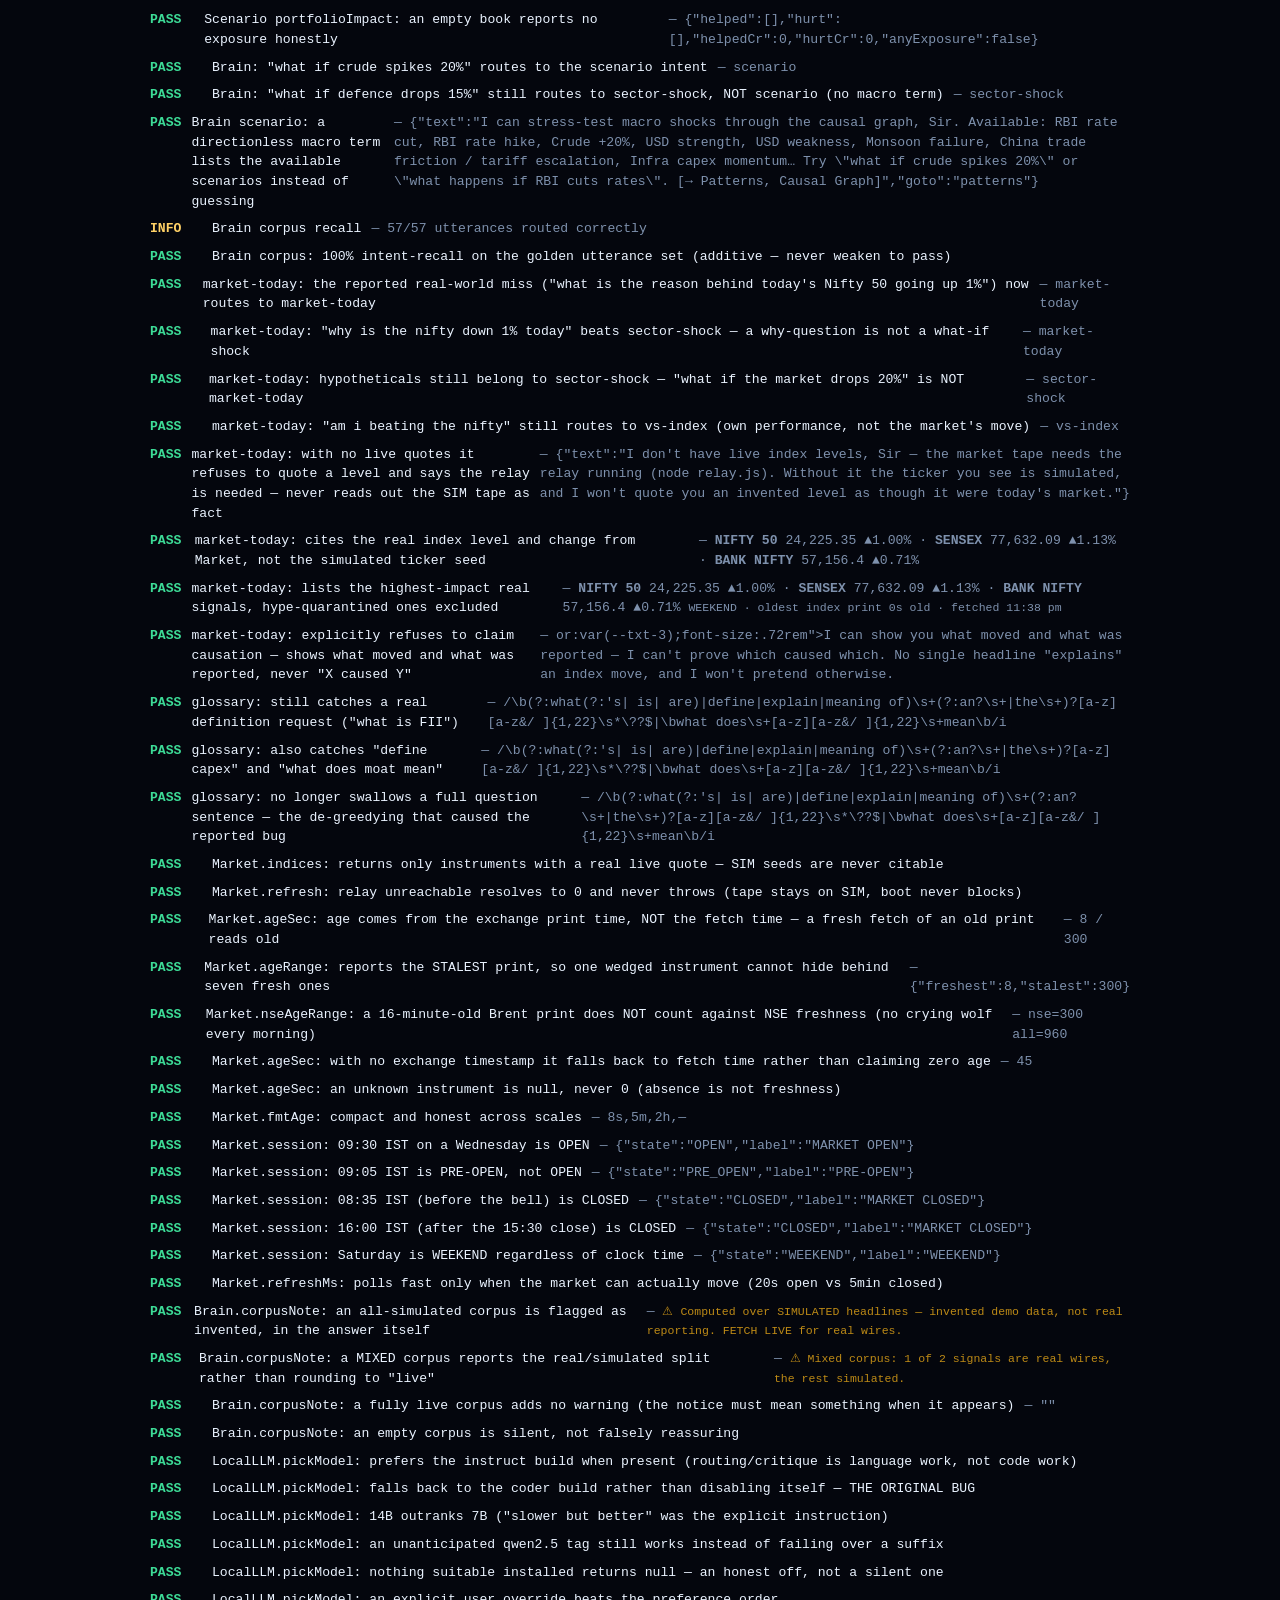
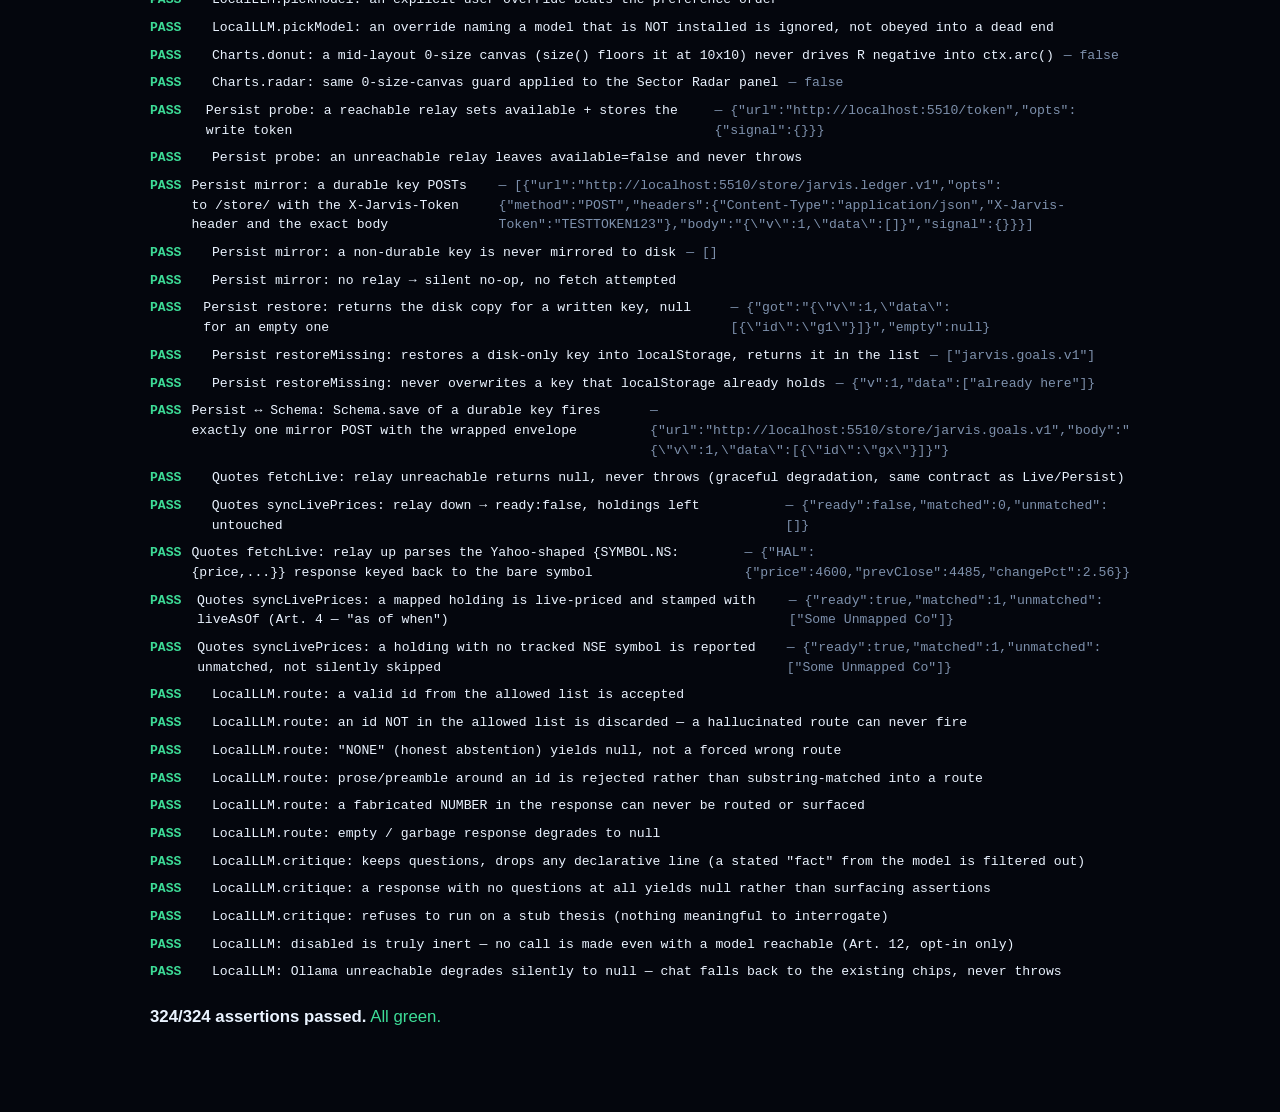
==== commit 2bffa84c: "Anti-fraud: simulated signals must announce themselves The demo corpus ships 32 invented headlines w" ====
--- a/test.html
+++ b/test.html
@@ -2098,6 +2098,37 @@
       return open === 20000 && shut === 300000; })());
 })();
 
+/* ================= corpus honesty: simulated data must announce itself ================= */
+/* The most serious honesty defect this app could have is not a wrong
+   number — it is an INVENTED headline wearing the costume of verified
+   intelligence (source name, evidence grade, "CONFIRMED x2"). Momentum
+   maths over a demo corpus is arithmetically correct and epistemically
+   worthless; every answer built on it has to say so. */
+(function(){
+  const savedItems = Engine.items;
+
+  Engine.items = [
+    { t:'fake A', s:'PIB', senti:'bull', impact:50, sectors:['defence'], hype:false, entities:[], live:false },
+    { t:'fake B', s:'RBI', senti:'bear', impact:40, sectors:['banks'],   hype:false, entities:[], live:false }
+  ];
+  assert('Brain.corpusNote: an all-simulated corpus is flagged as invented, in the answer itself',
+    /SIMULATED/.test(Brain.corpusNote()) && /not real reporting/.test(Brain.corpusNote()), Brain.corpusNote());
+
+  Engine.items[0].live = true;
+  assert('Brain.corpusNote: a MIXED corpus reports the real/simulated split rather than rounding to "live"',
+    /1 of 2/.test(Brain.corpusNote()), Brain.corpusNote());
+
+  Engine.items.forEach(i => { i.live = true; });
+  assert('Brain.corpusNote: a fully live corpus adds no warning (the notice must mean something when it appears)',
+    Brain.corpusNote() === '', JSON.stringify(Brain.corpusNote()));
+
+  Engine.items = [];
+  assert('Brain.corpusNote: an empty corpus is silent, not falsely reassuring',
+    Brain.corpusNote() === '');
+
+  Engine.items = savedItems;
+})();
+
 /* ================= LocalLLM: model resolution ================= */
 /* Regression for a bug that shipped in the first cut of local-llm.js: it
    hardcoded MODEL:'qwen2.5:14b' and probed with an EXACT name match, so on
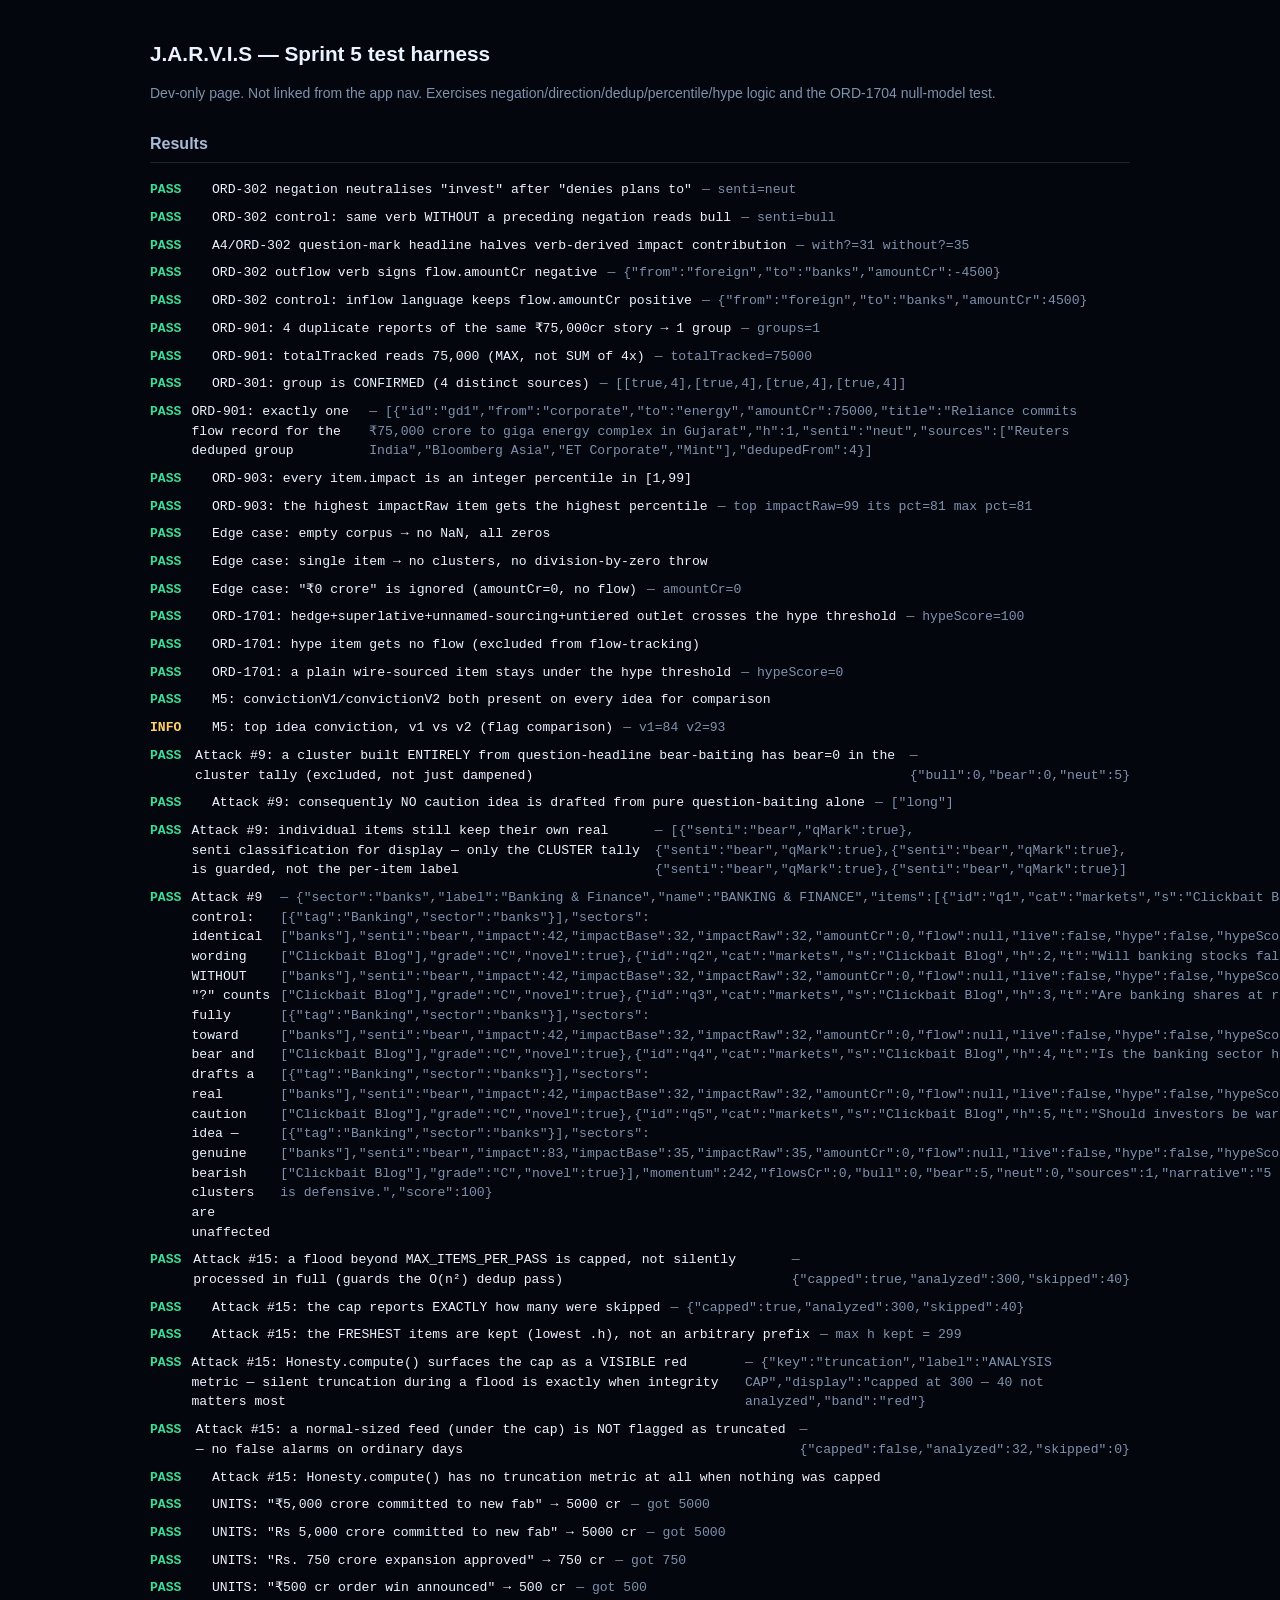
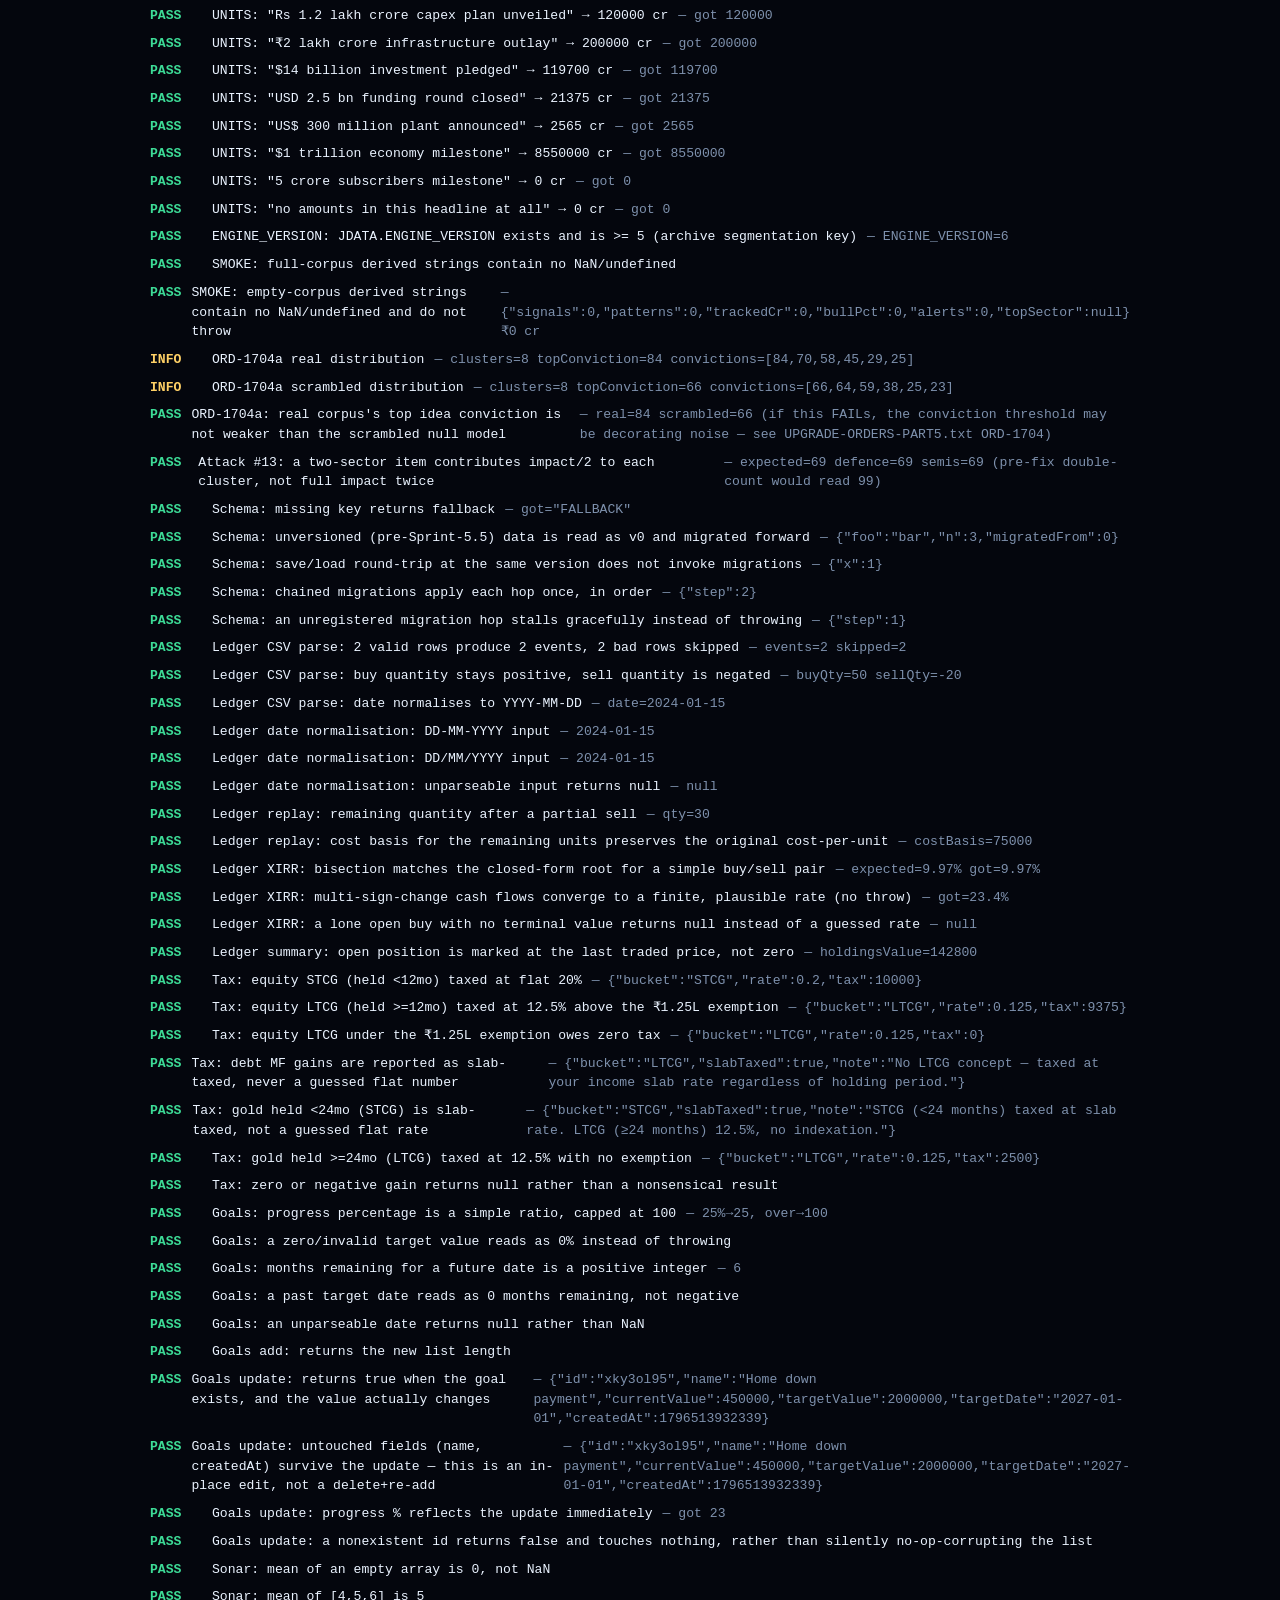
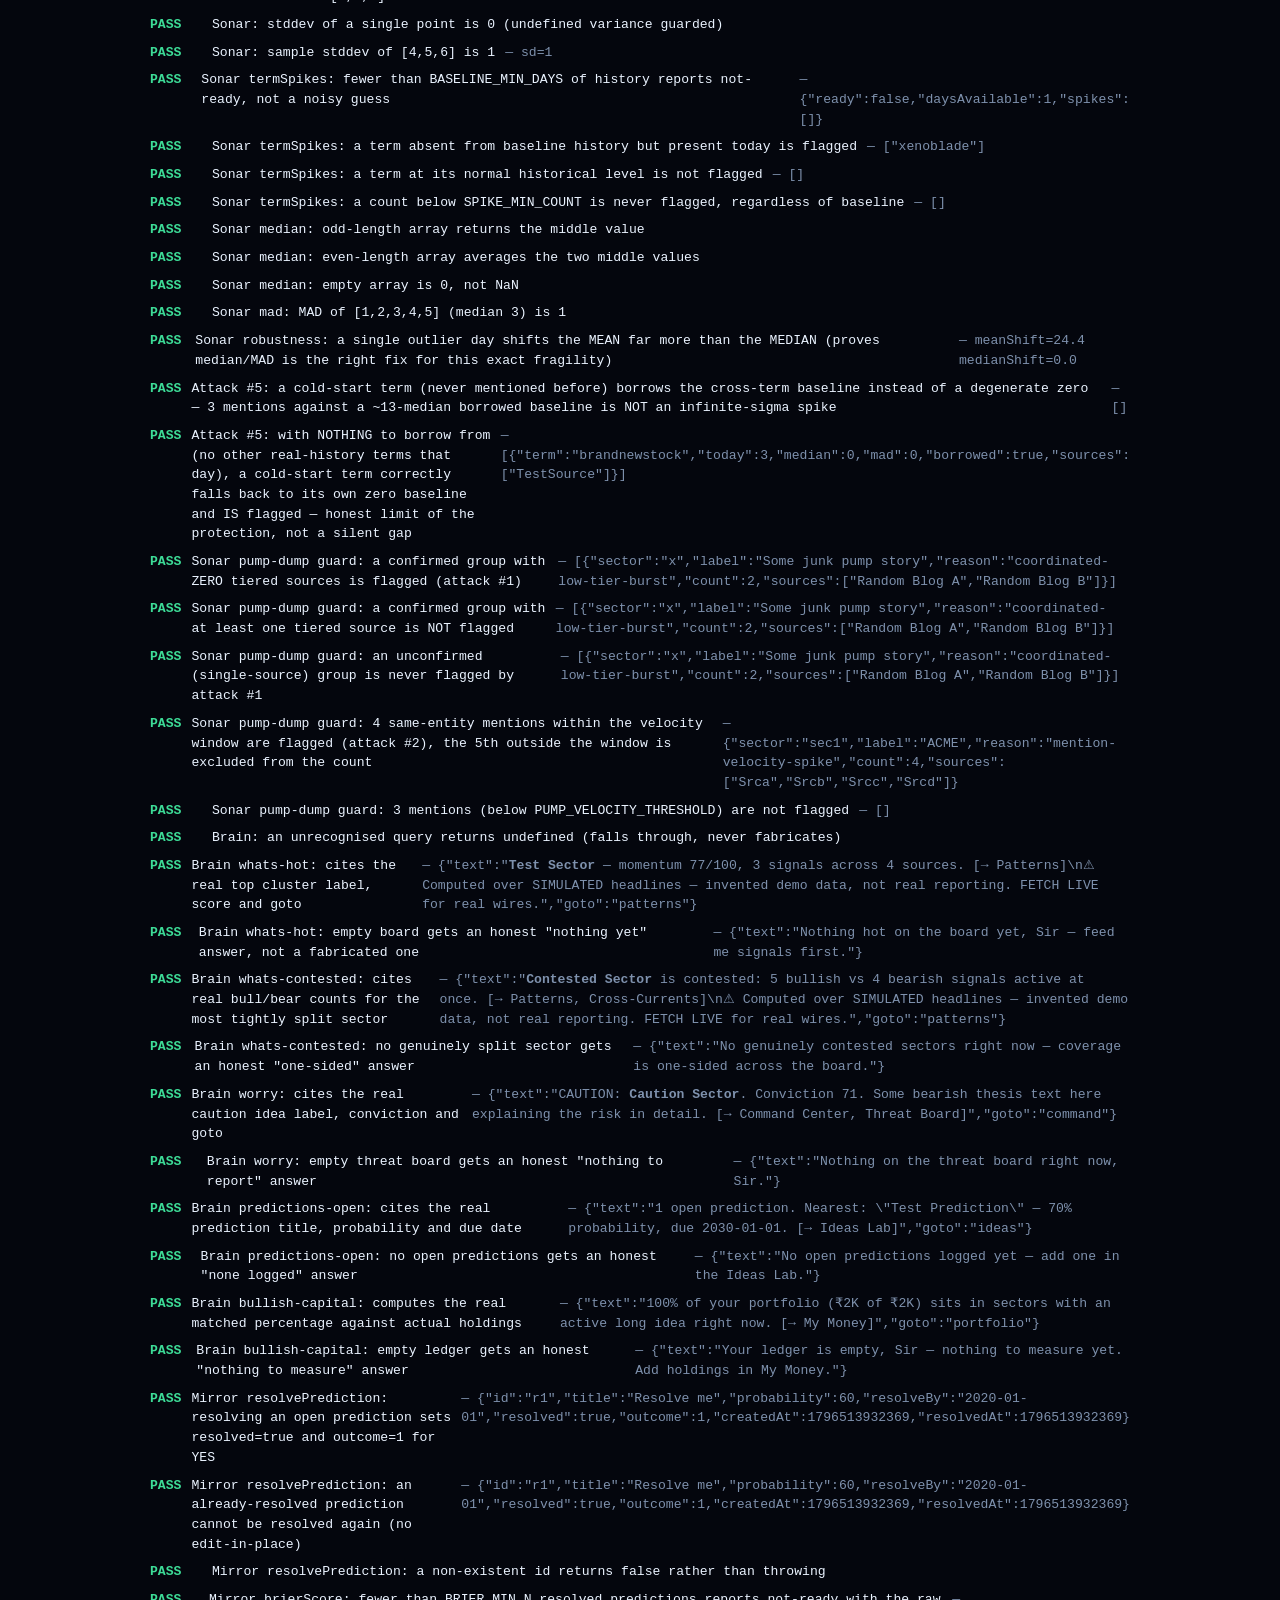
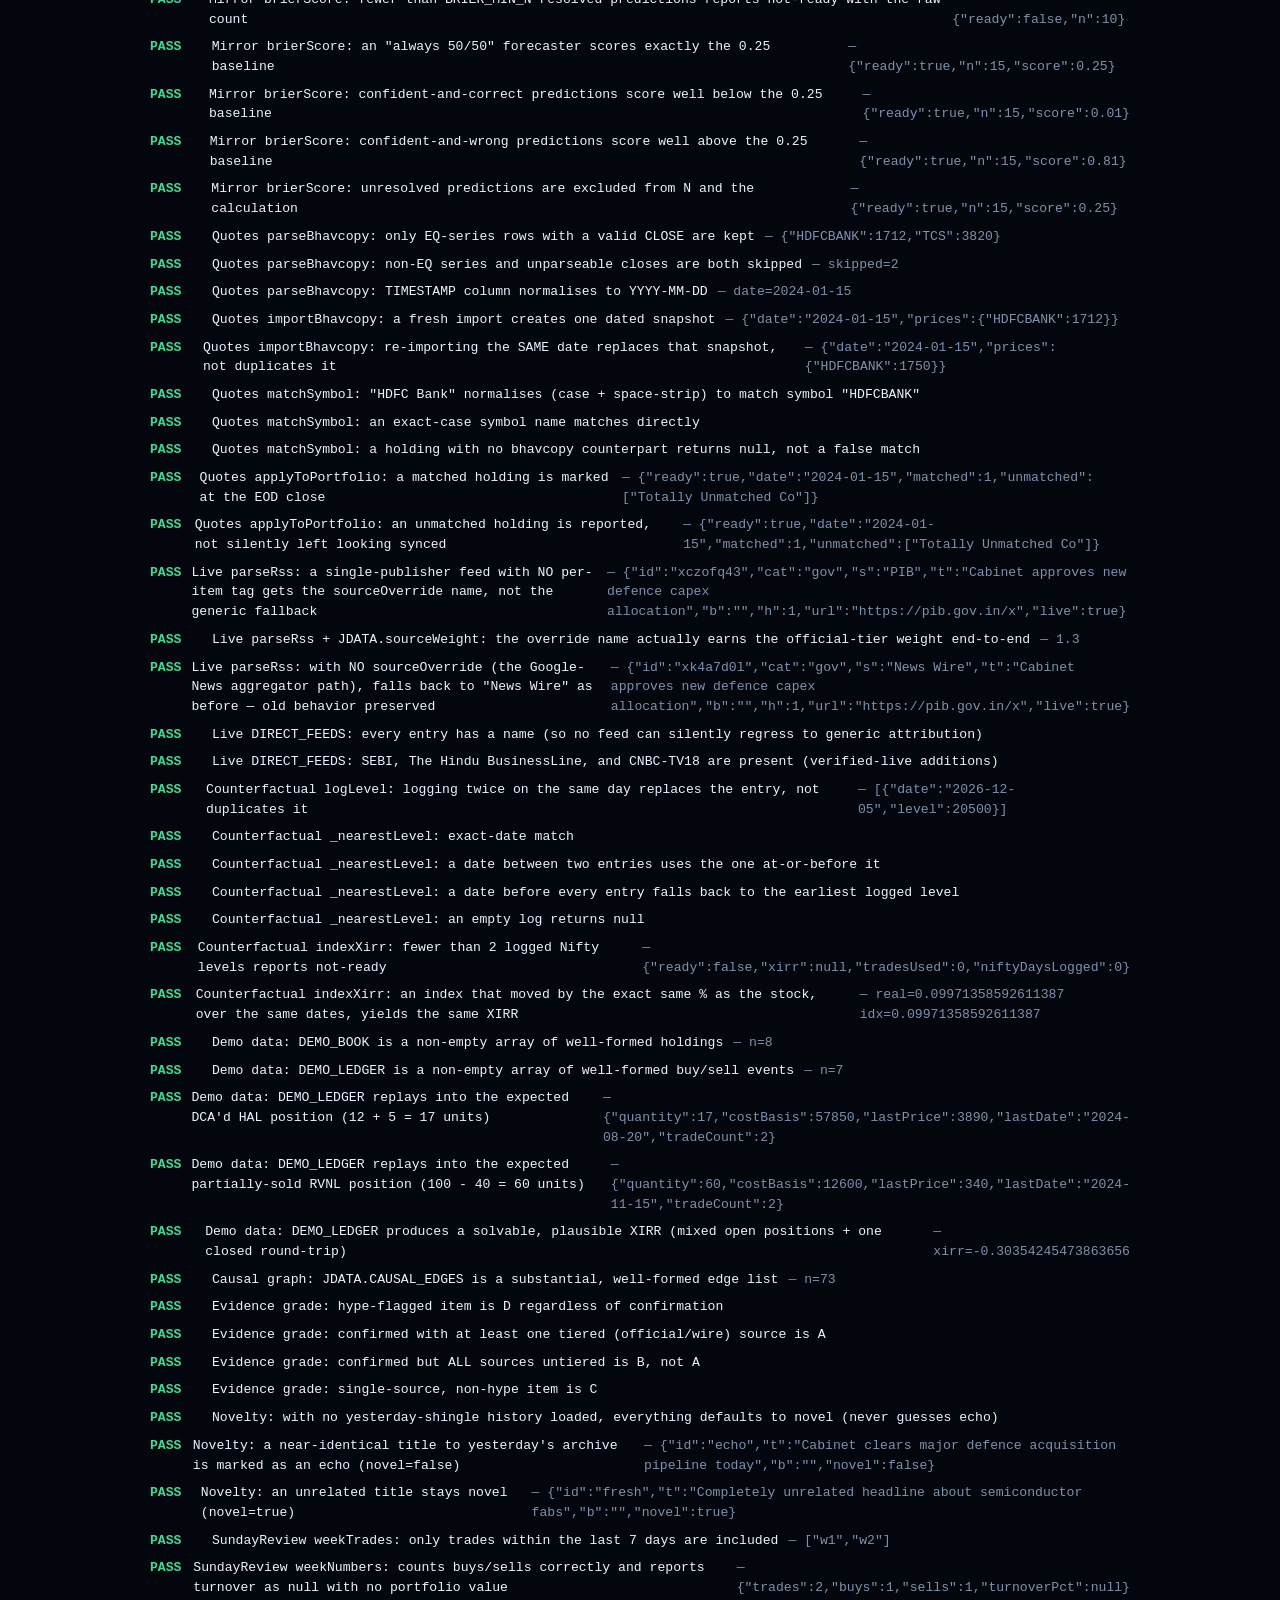
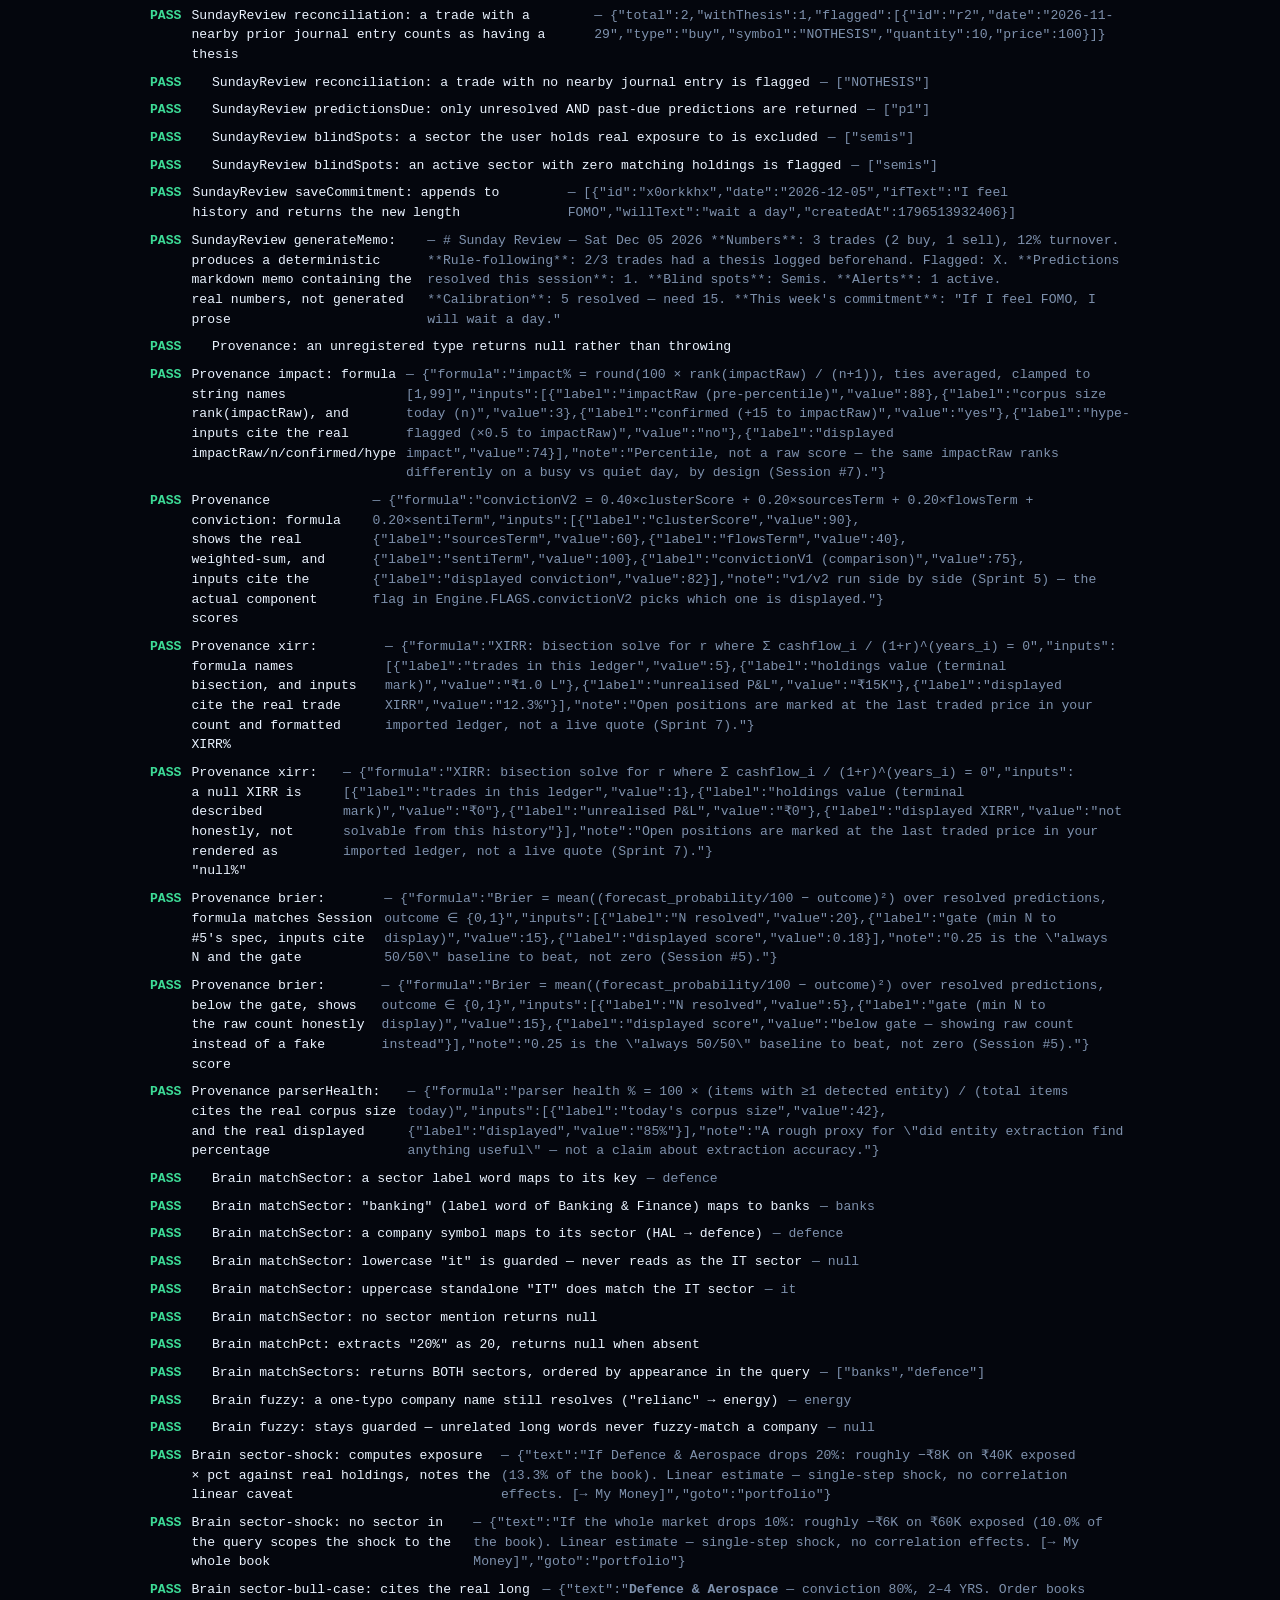
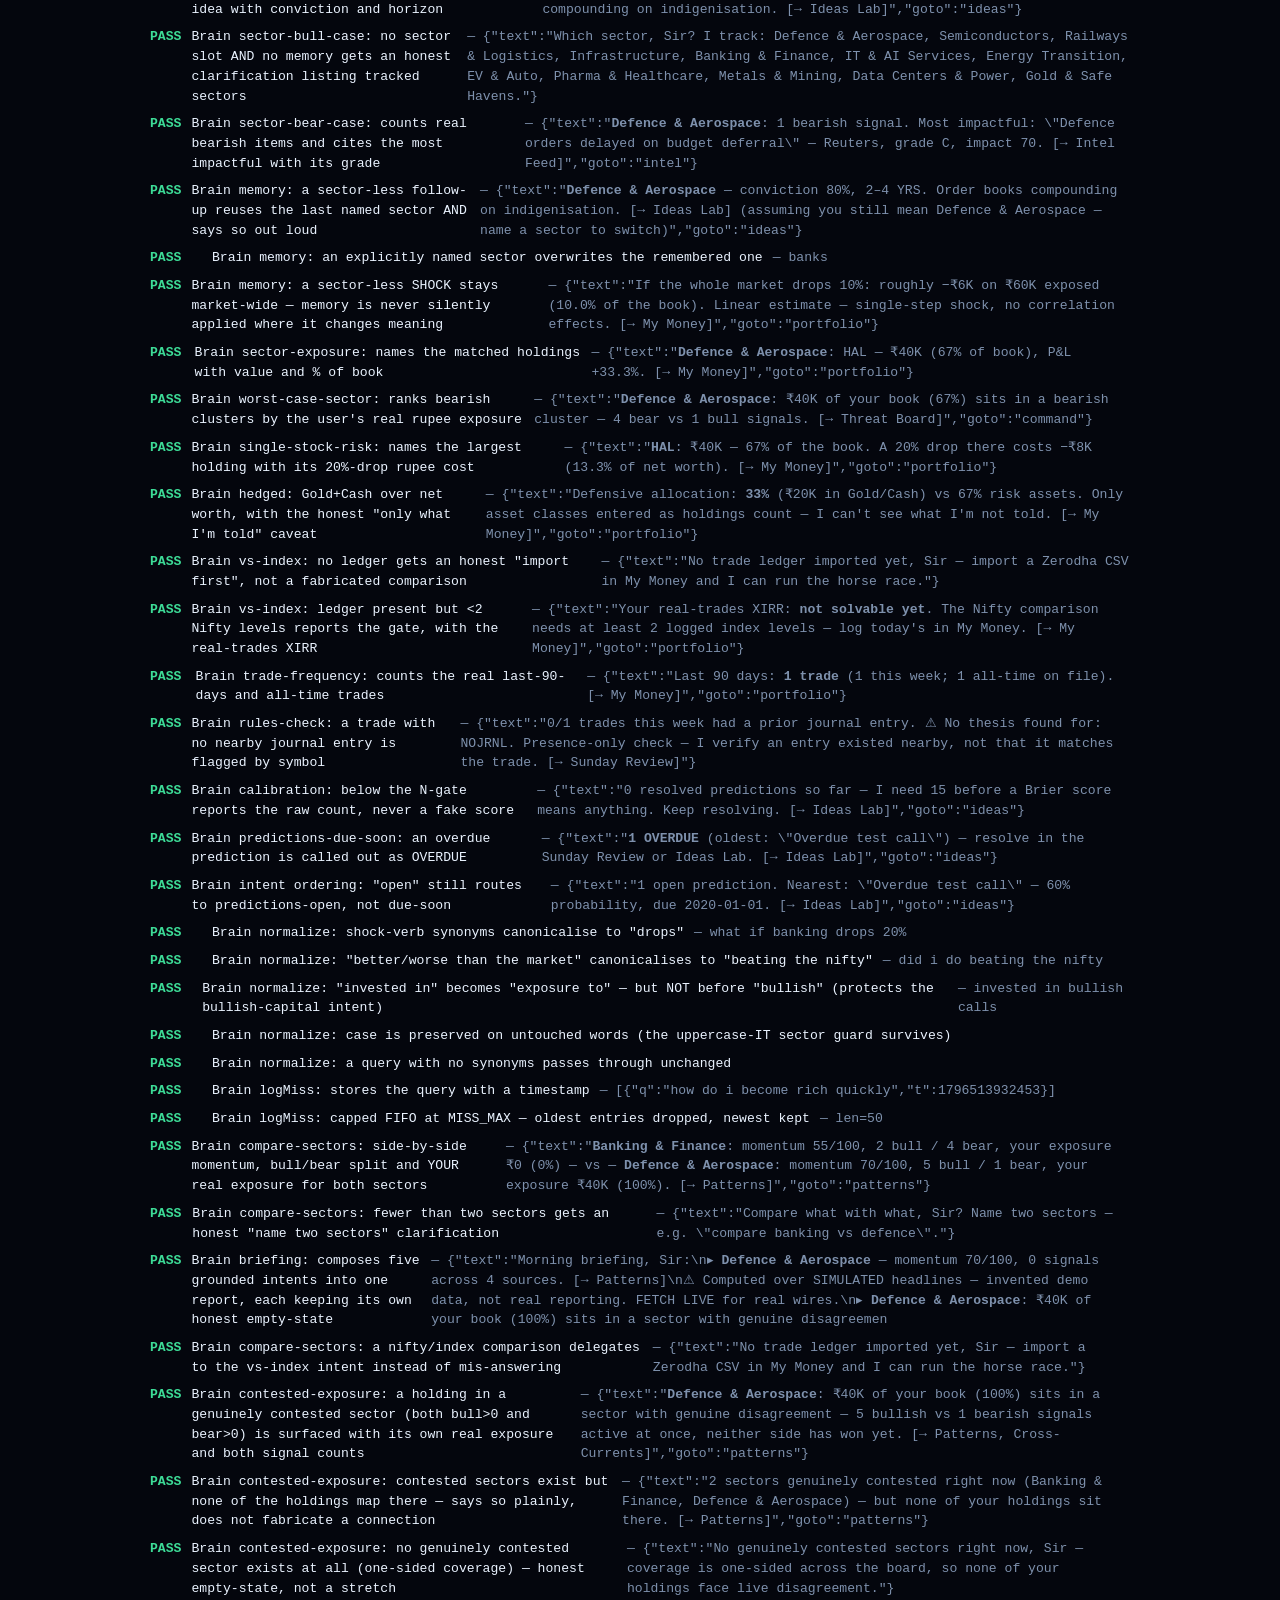
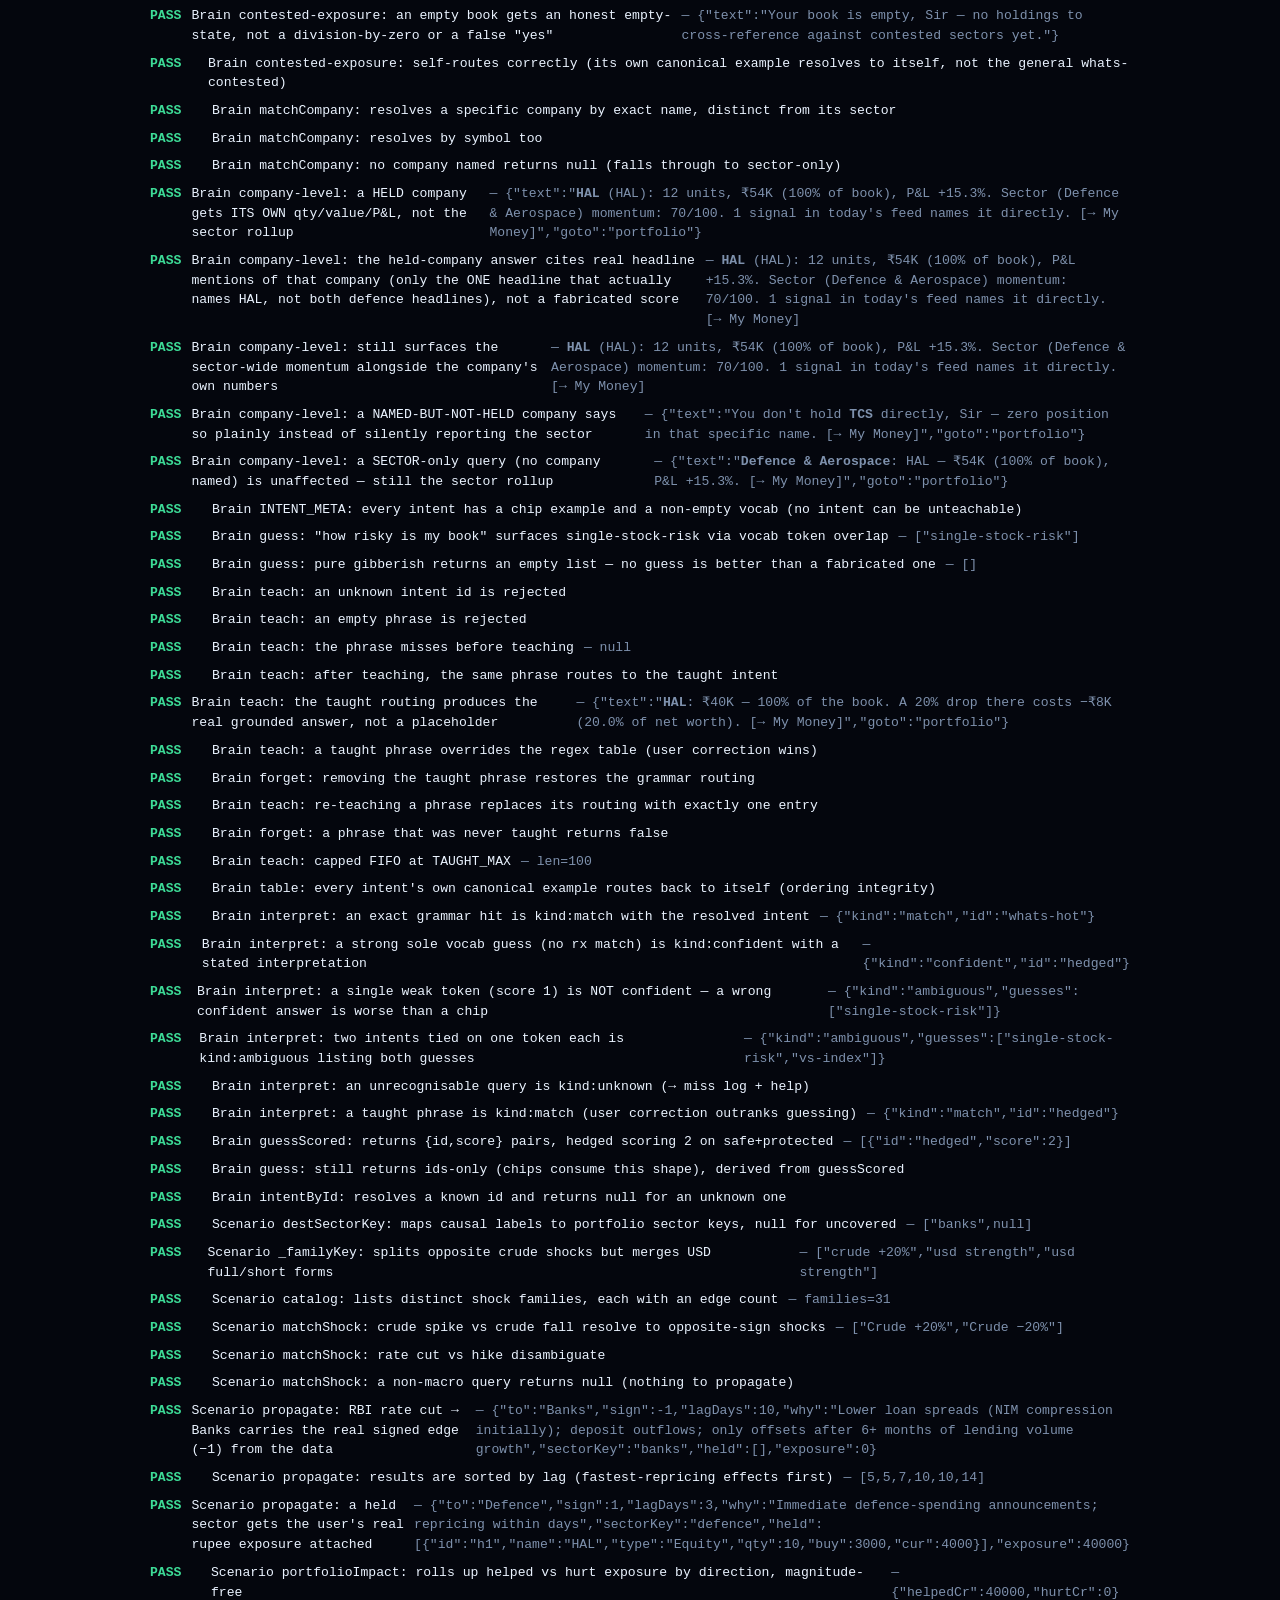
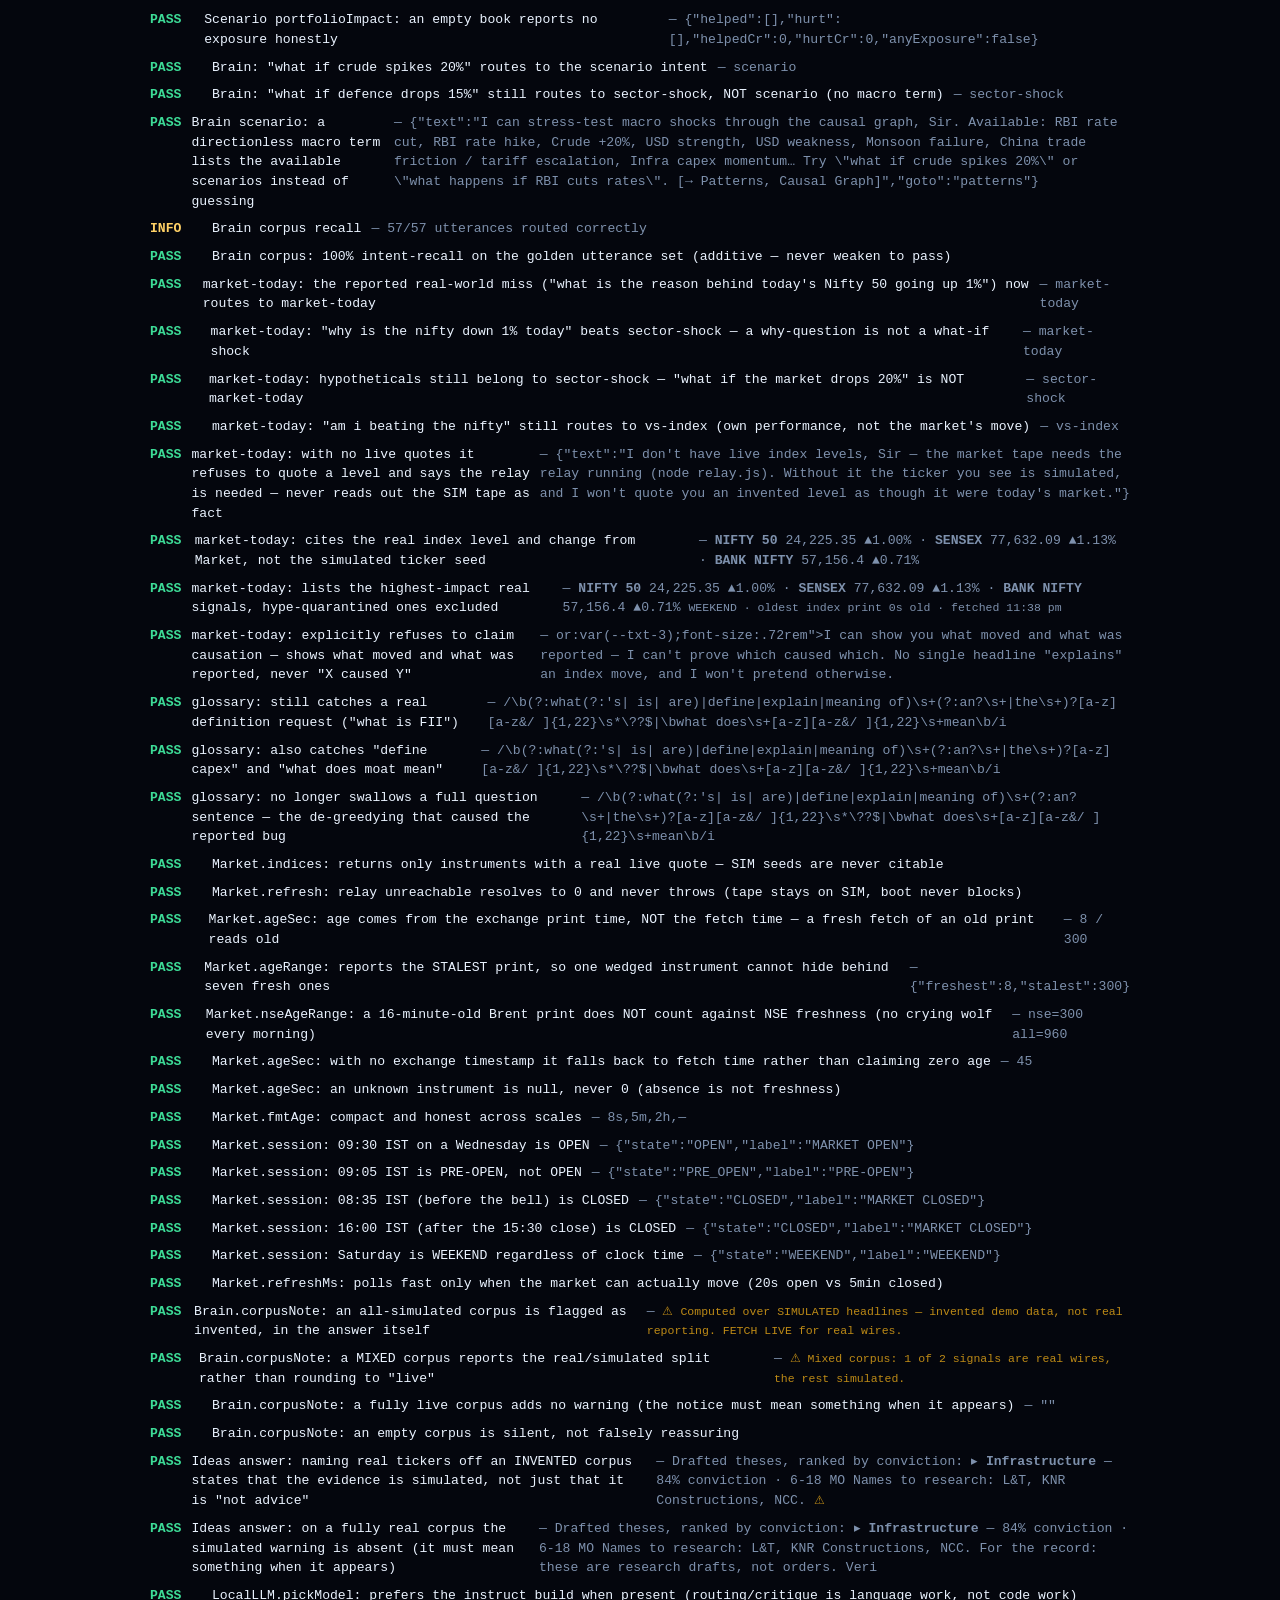
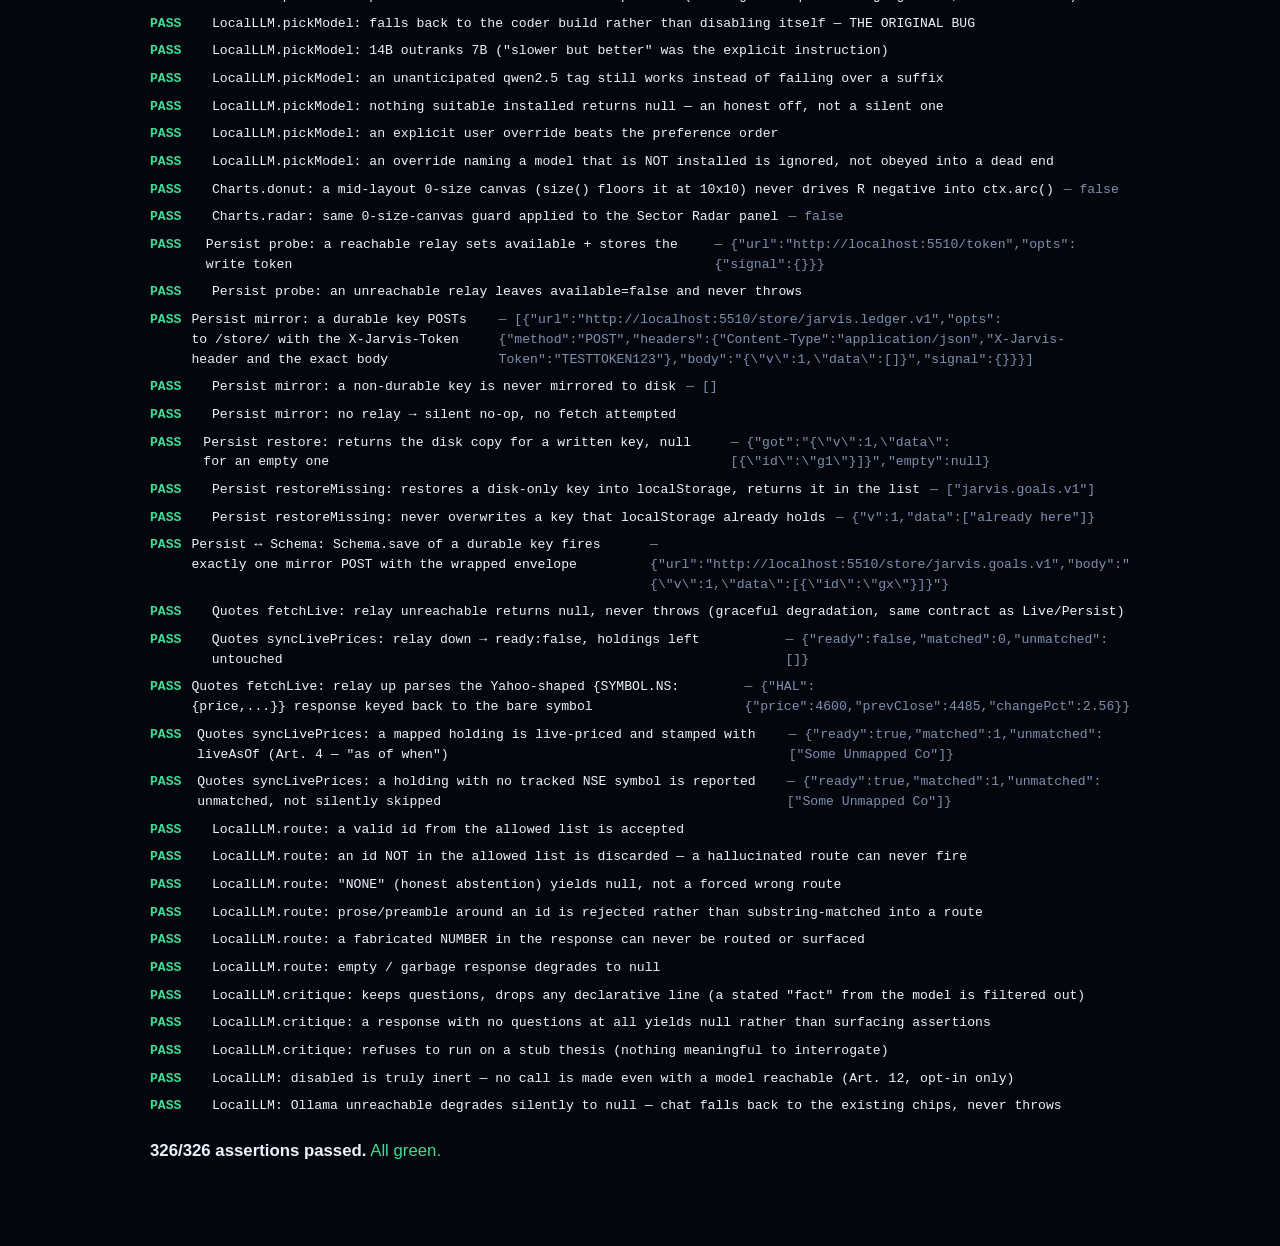
==== commit 710c28bd: "Anti-fraud: stock-picking answer must disclose an invented corpus Caught from a screenshot of real u" ====
--- a/test.html
+++ b/test.html
@@ -2129,6 +2129,35 @@
   Engine.items = savedItems;
 })();
 
+/* ================= the highest-stakes answer must carry the corpus warning ================= */
+/* "which stocks to invest in" names REAL, BUYABLE tickers. Warning only
+   that these are "drafts, not orders" guards the ADVICE while letting the
+   EVIDENCE pass as real. If the corpus is invented, that has to be said
+   in the same breath as the ticker. */
+(function(){
+  // app.js (the UI layer) is deliberately NOT loaded in this harness, so
+  // `App` does not exist here — the intent calls App.gotoView() for its
+  // side-effect of switching view. Stub the global for the duration.
+  const savedItems = Engine.items, savedIdeas = Engine.ideas;
+  const hadApp = typeof App !== 'undefined';
+  if (!hadApp) window.App = { gotoView(){} };
+  Engine.ideas = [{ label:'Infrastructure', conviction:84, horizon:'6-18 MO', kind:'long', sector:'infra', watch:['L&T','KNR Constructions','NCC'] }];
+  const ideaIntent = Jarvis.INTENTS.find(i => i.rx.test('which stocks to invest in'));
+
+  Engine.items = [{ t:'fake', s:'PIB', senti:'bull', impact:50, sectors:['infra'], hype:false, entities:[], live:false }];
+  const simAnswer = ideaIntent.fn.call(Jarvis);
+  assert('Ideas answer: naming real tickers off an INVENTED corpus states that the evidence is simulated, not just that it is "not advice"',
+    /SIMULATED/.test(simAnswer) && /L&amp;T|L&T/.test(simAnswer), simAnswer.slice(0, 200));
+
+  Engine.items = [{ t:'real', s:'PIB', senti:'bull', impact:50, sectors:['infra'], hype:false, entities:[], live:true }];
+  const liveAnswer = ideaIntent.fn.call(Jarvis);
+  assert('Ideas answer: on a fully real corpus the simulated warning is absent (it must mean something when it appears)',
+    !/SIMULATED/.test(liveAnswer) && /not orders/.test(liveAnswer), liveAnswer.slice(0, 200));
+
+  Engine.items = savedItems; Engine.ideas = savedIdeas;
+  if (!hadApp) delete window.App;
+})();
+
 /* ================= LocalLLM: model resolution ================= */
 /* Regression for a bug that shipped in the first cut of local-llm.js: it
    hardcoded MODEL:'qwen2.5:14b' and probed with an EXACT name match, so on
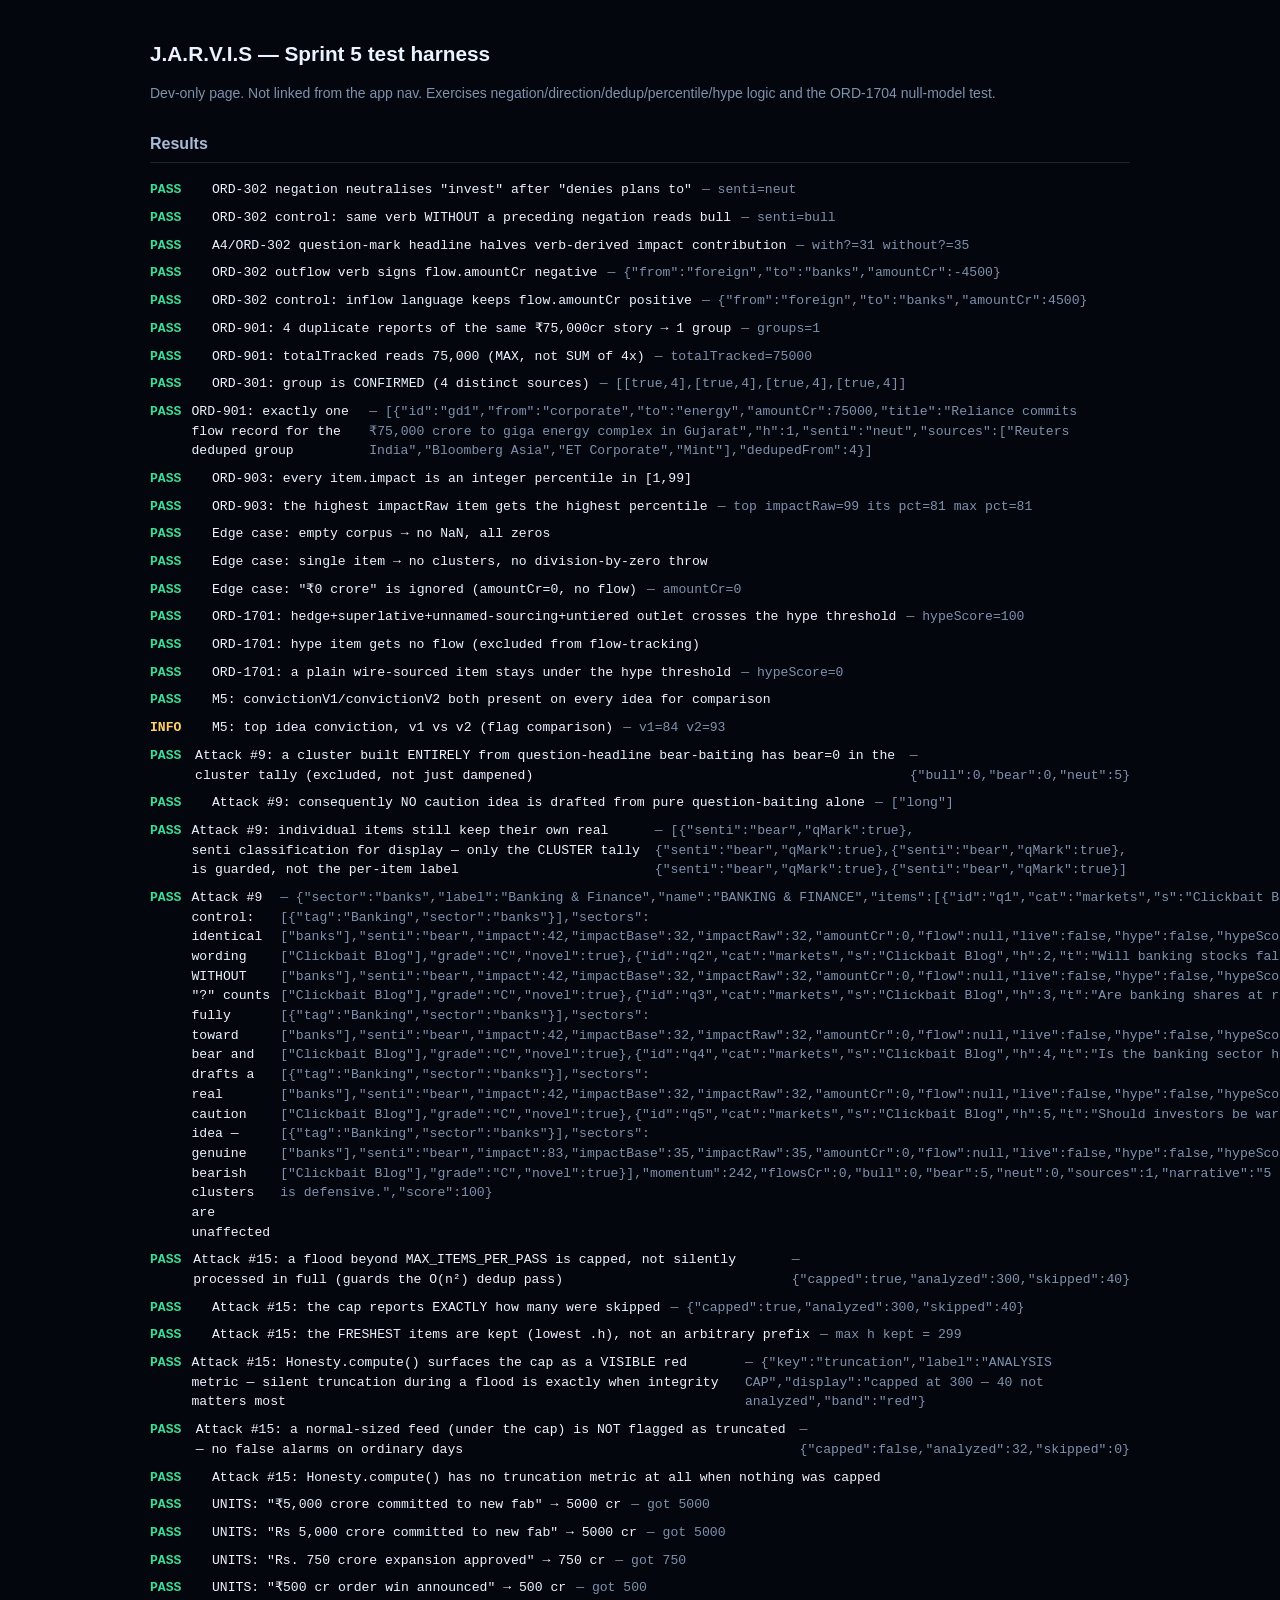
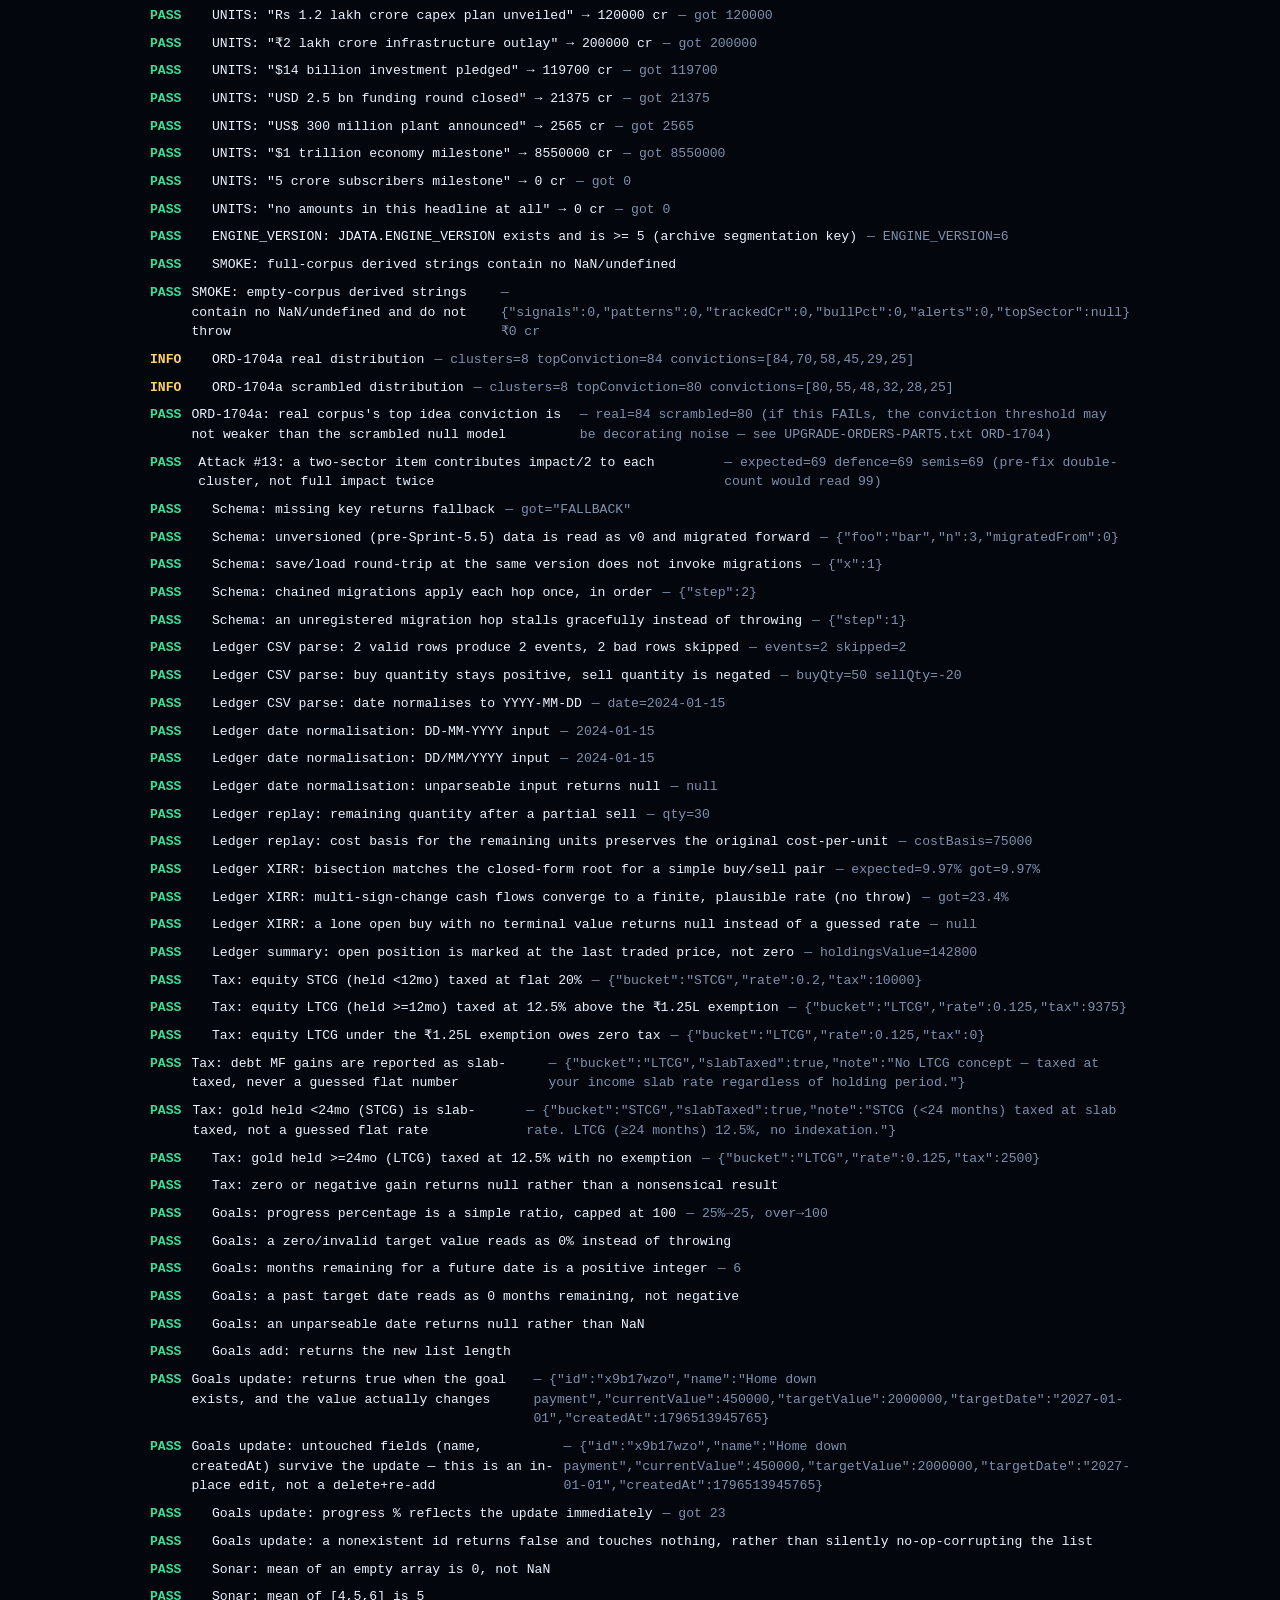
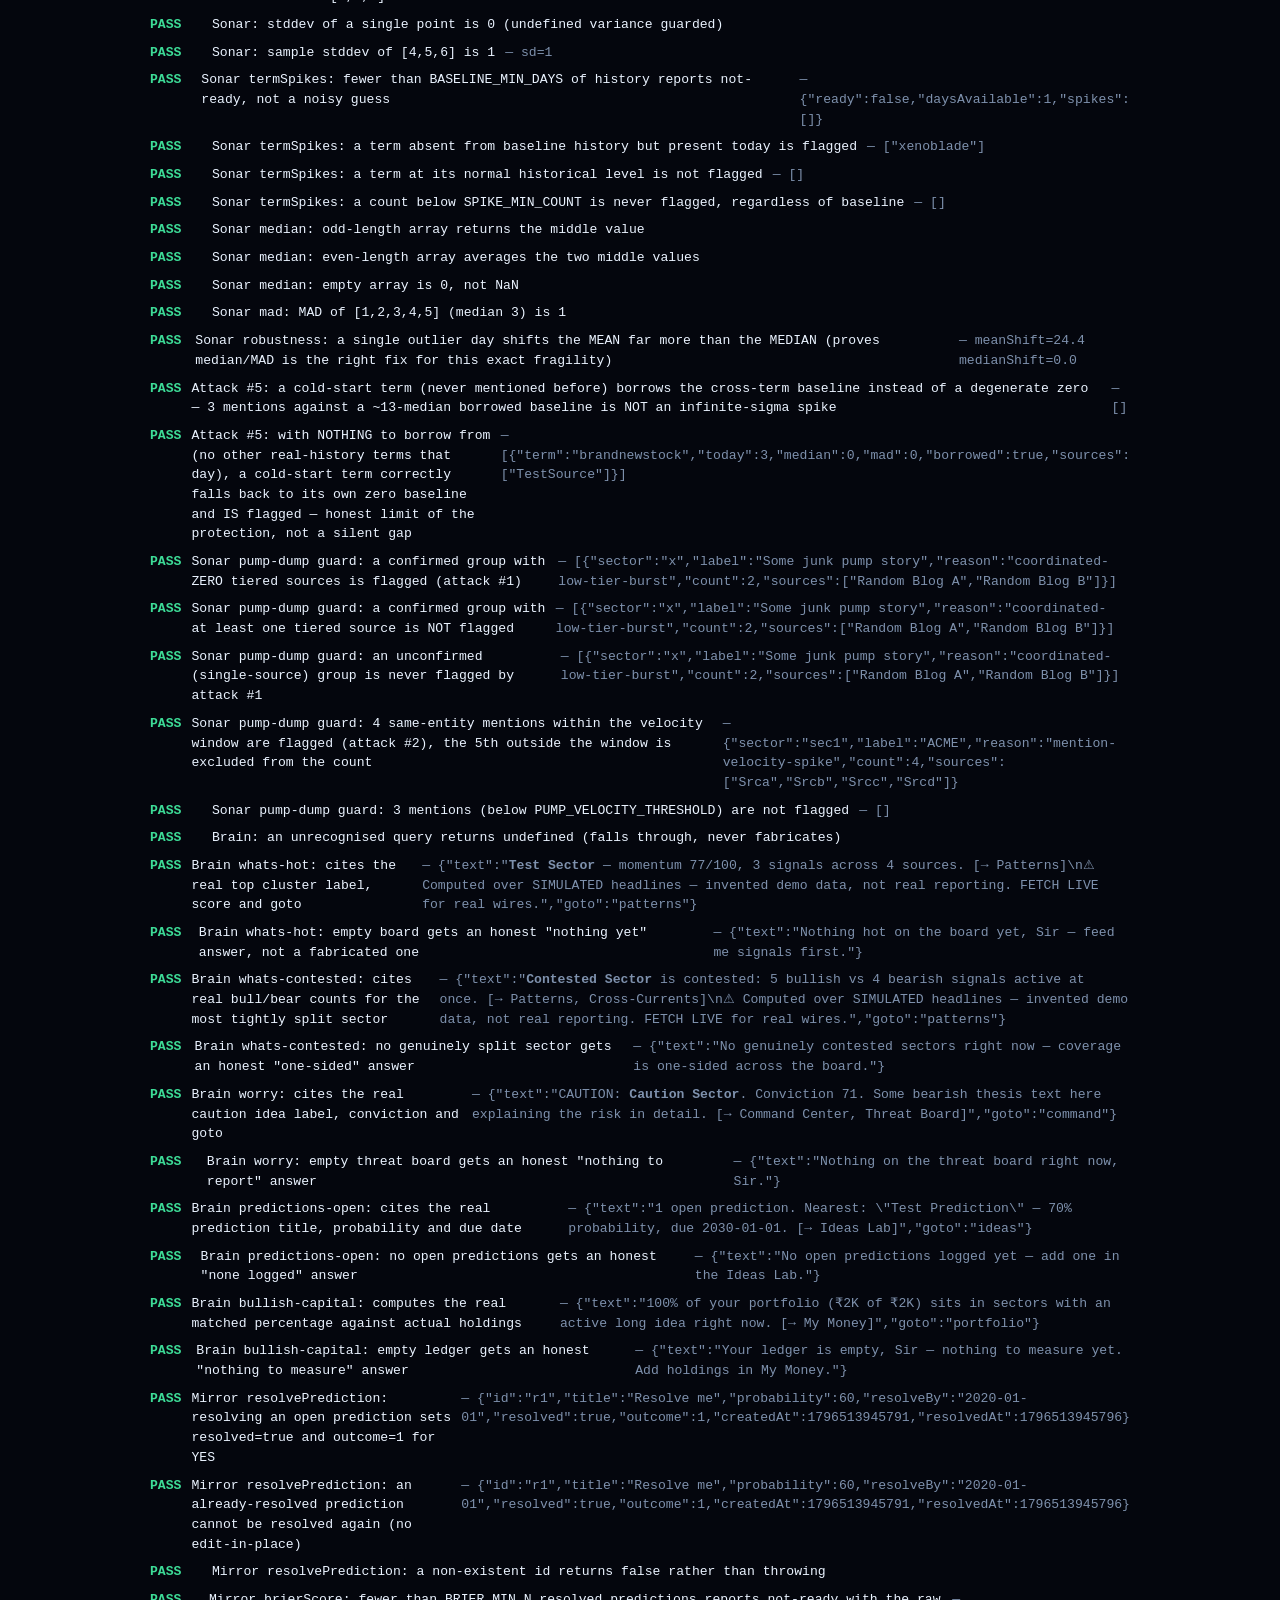
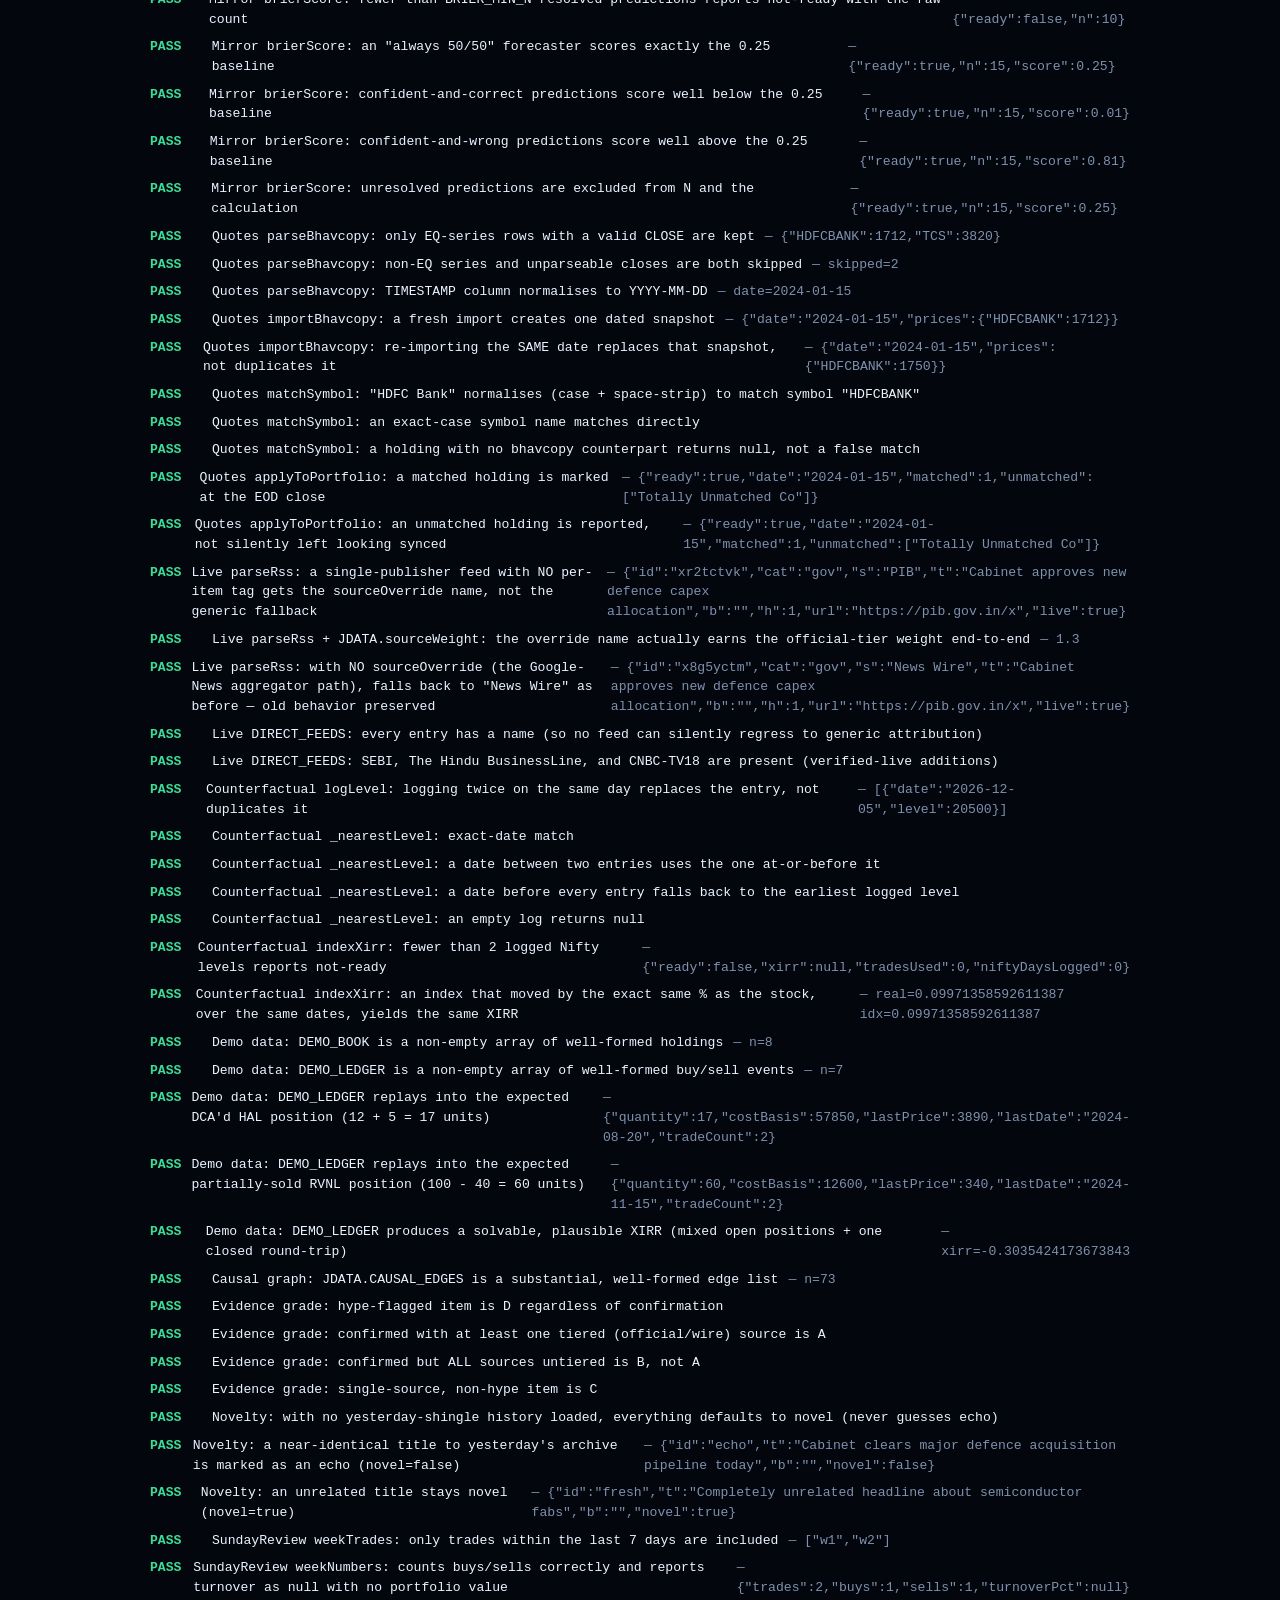
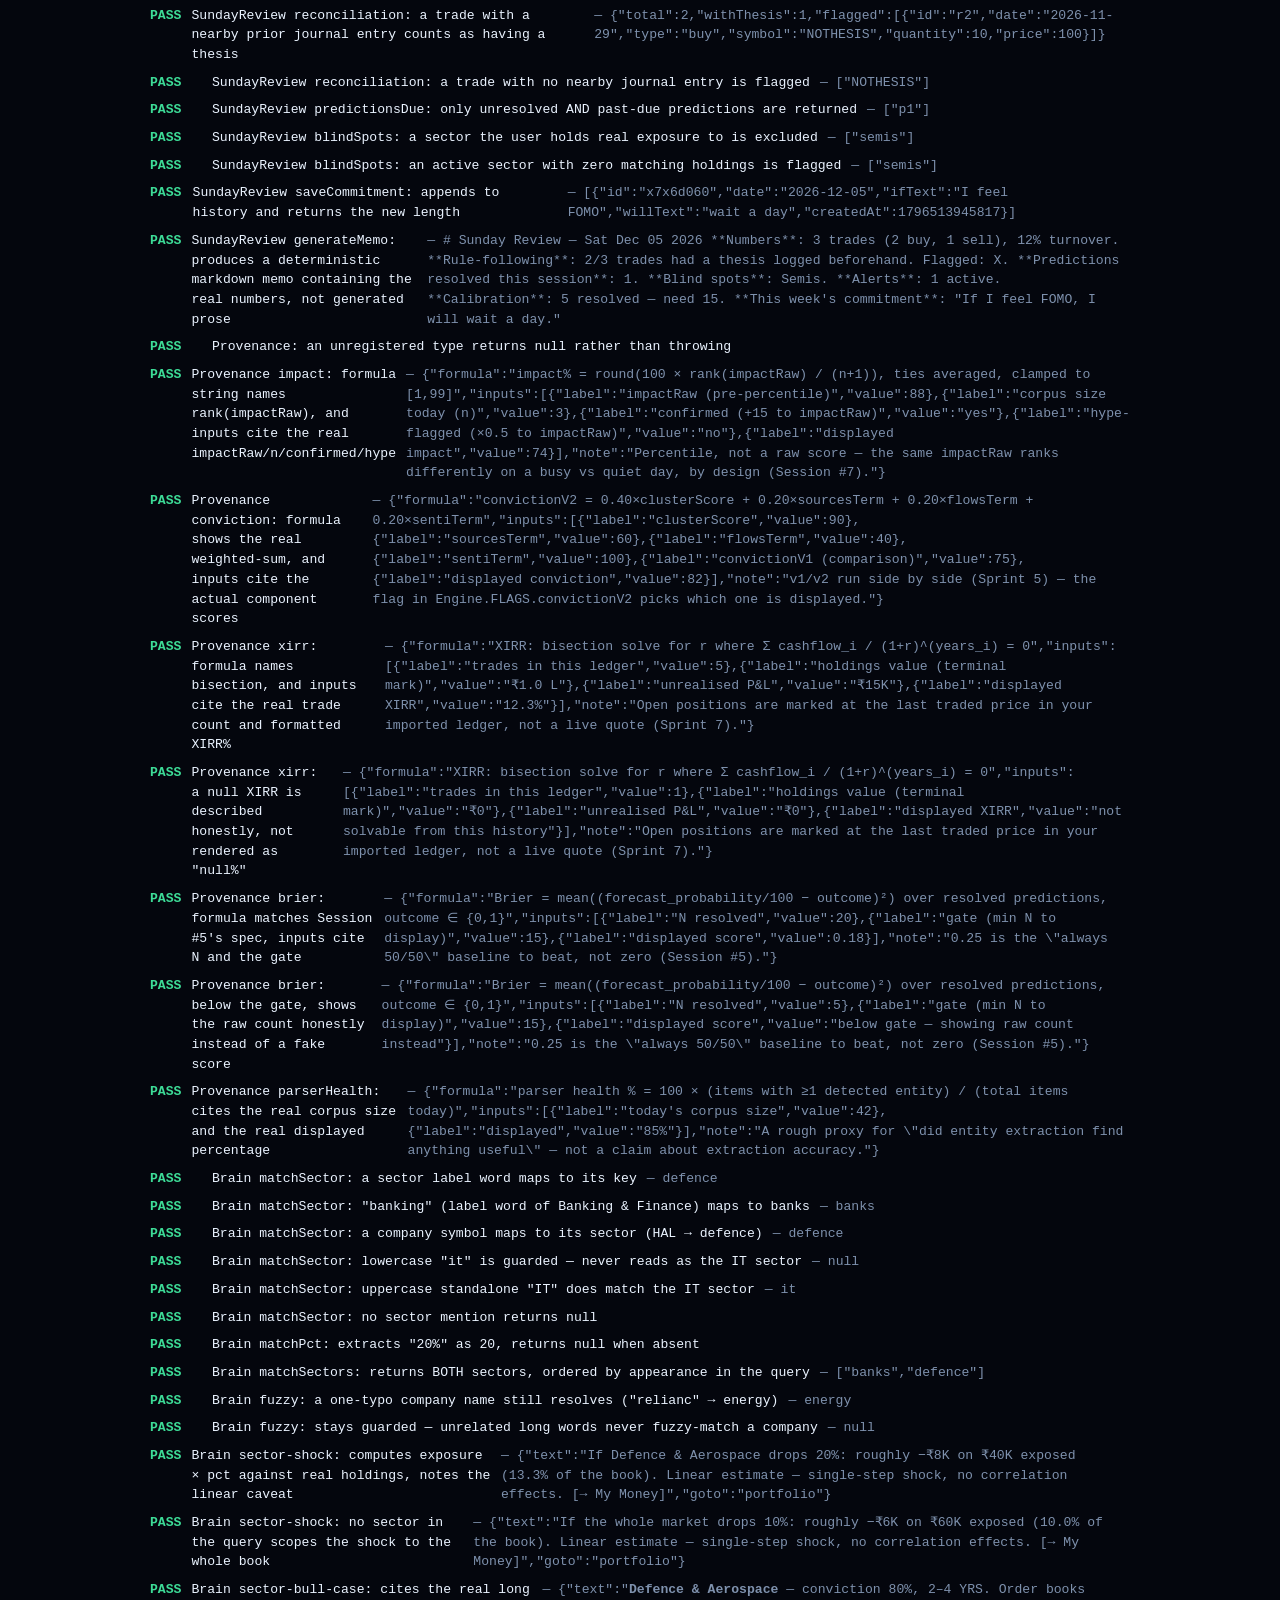
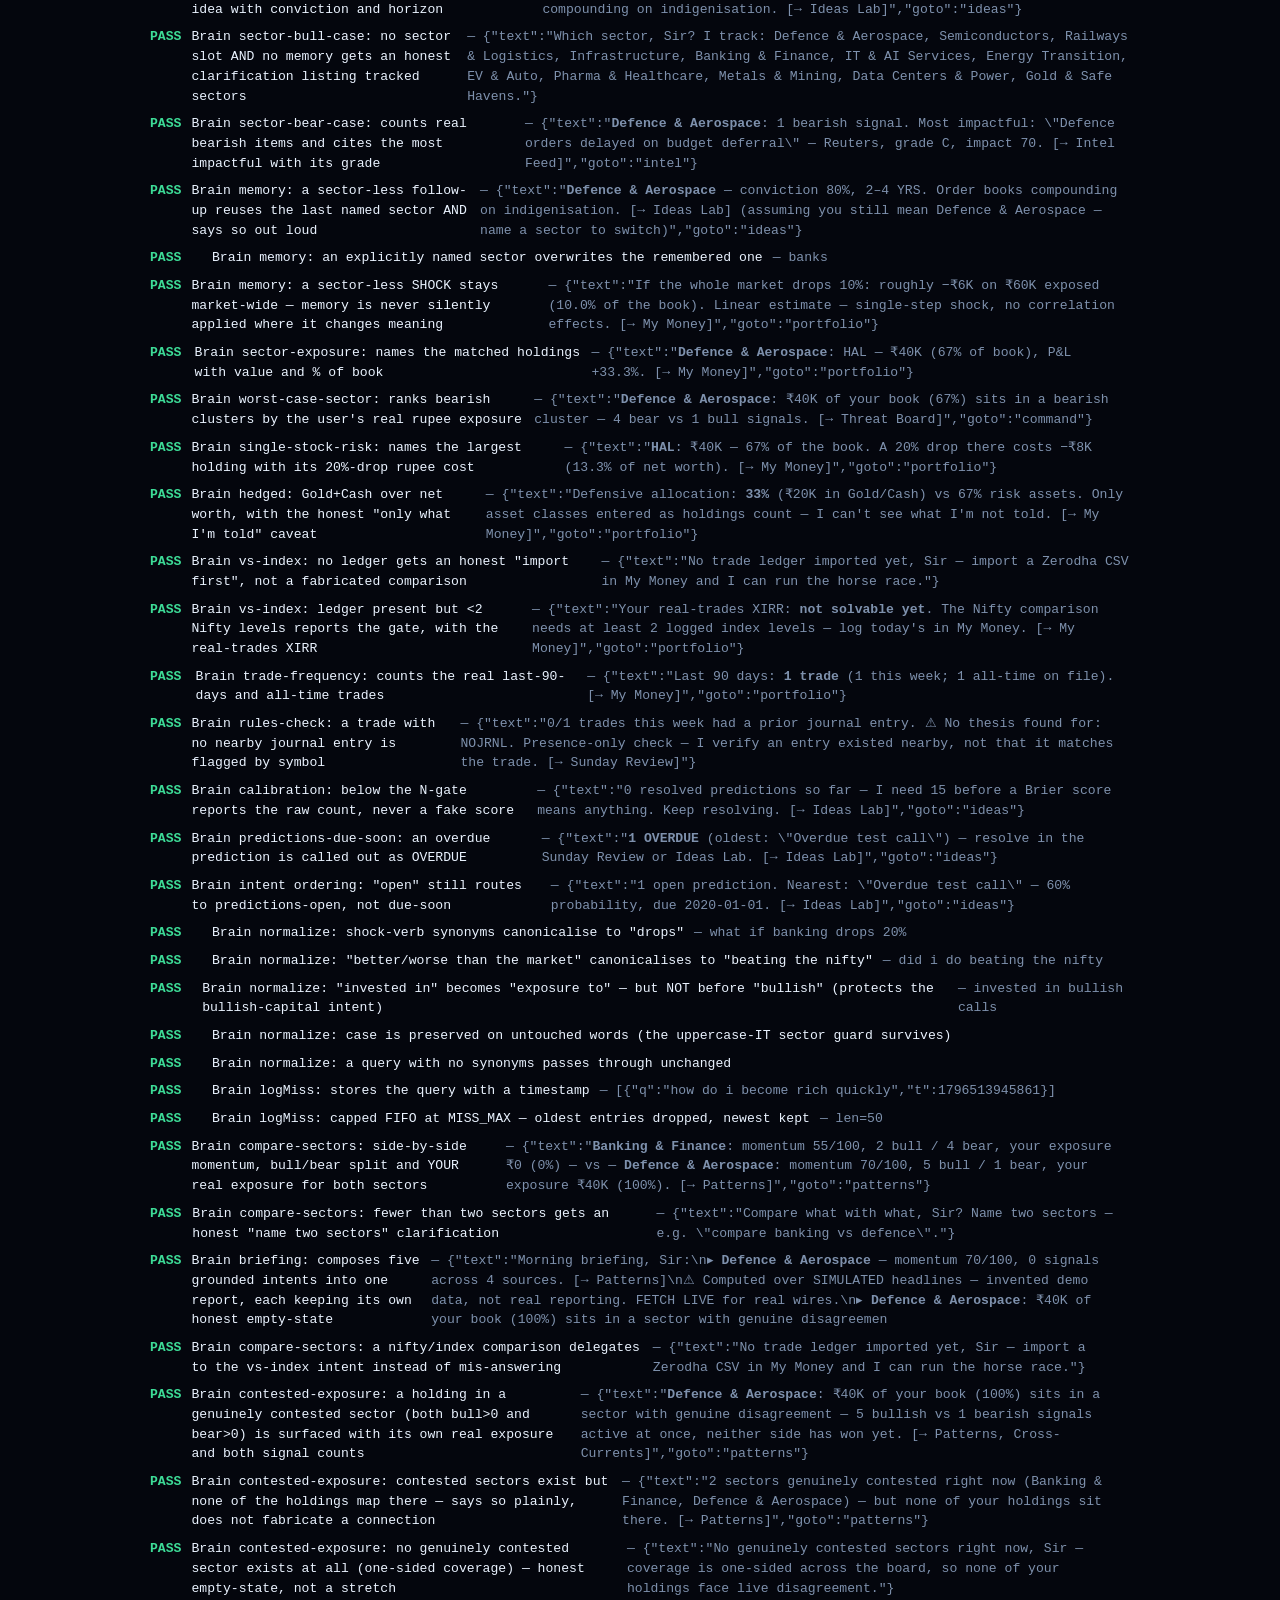
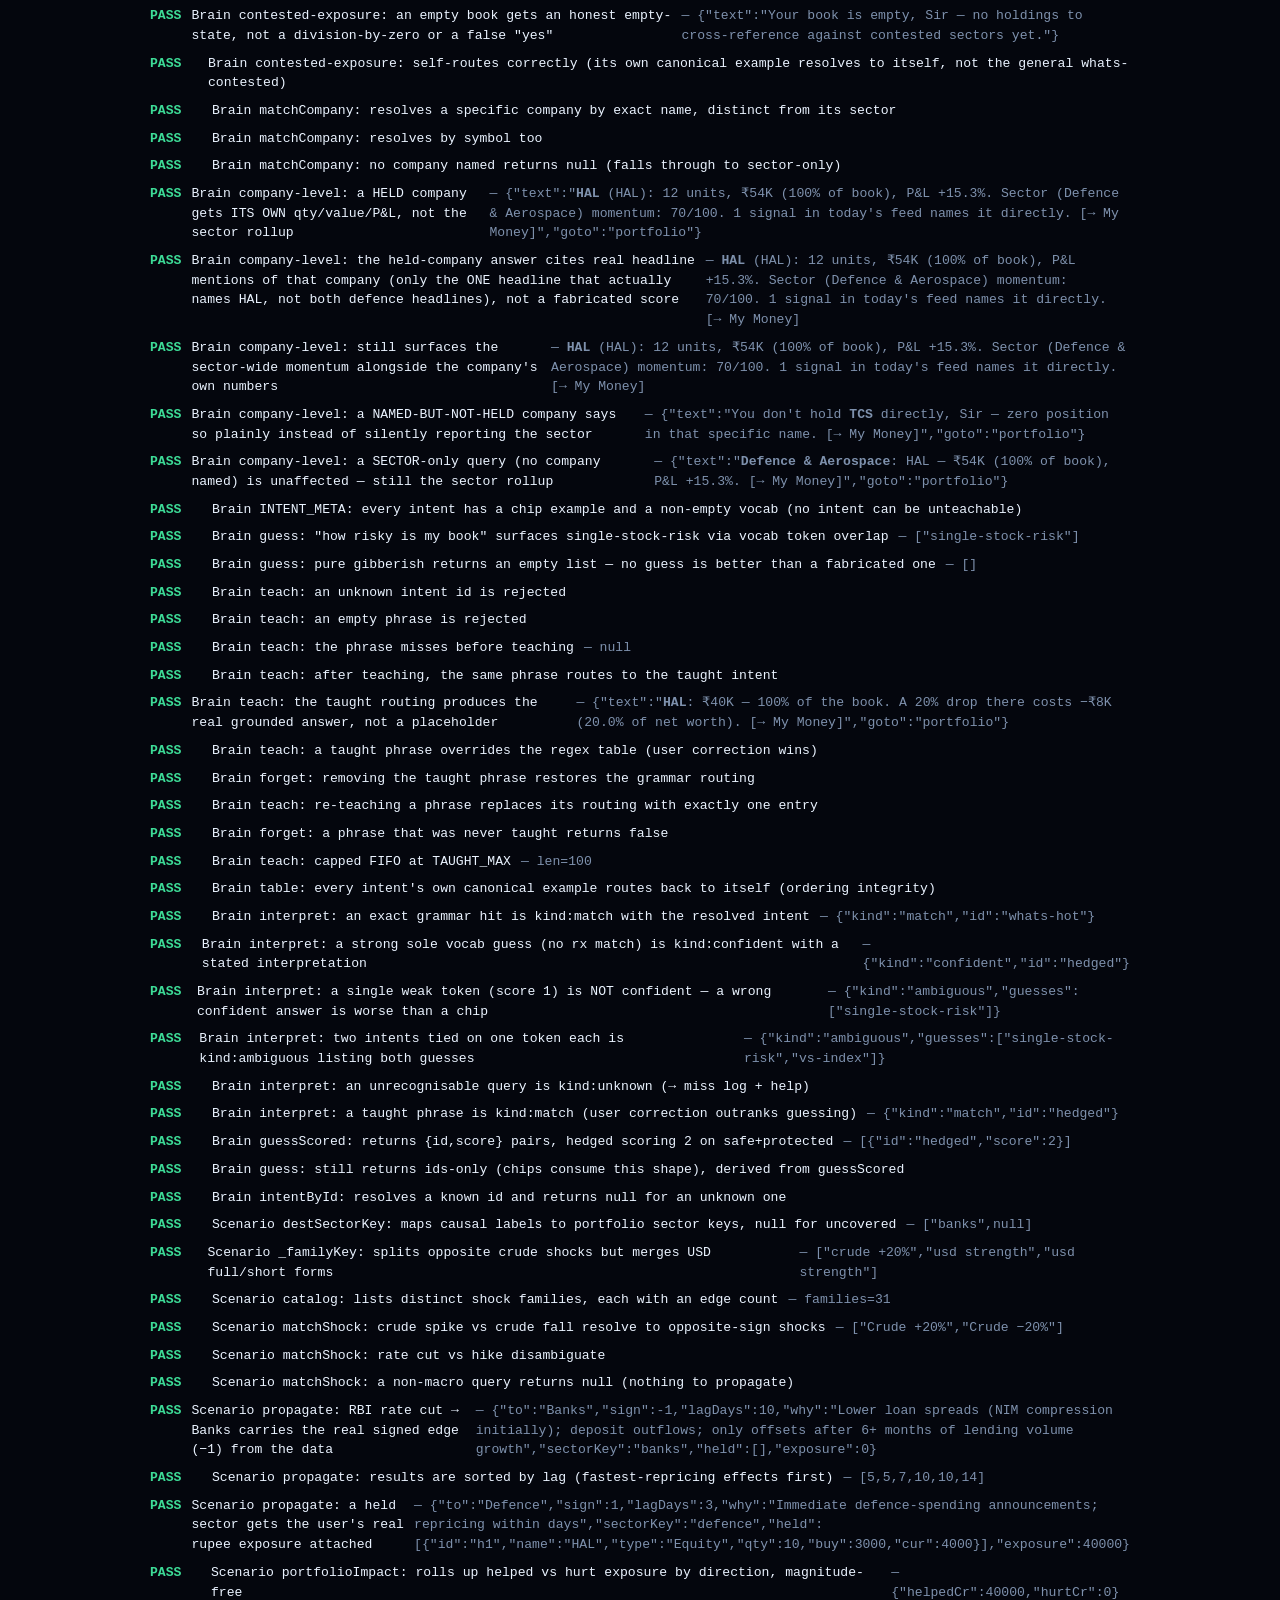
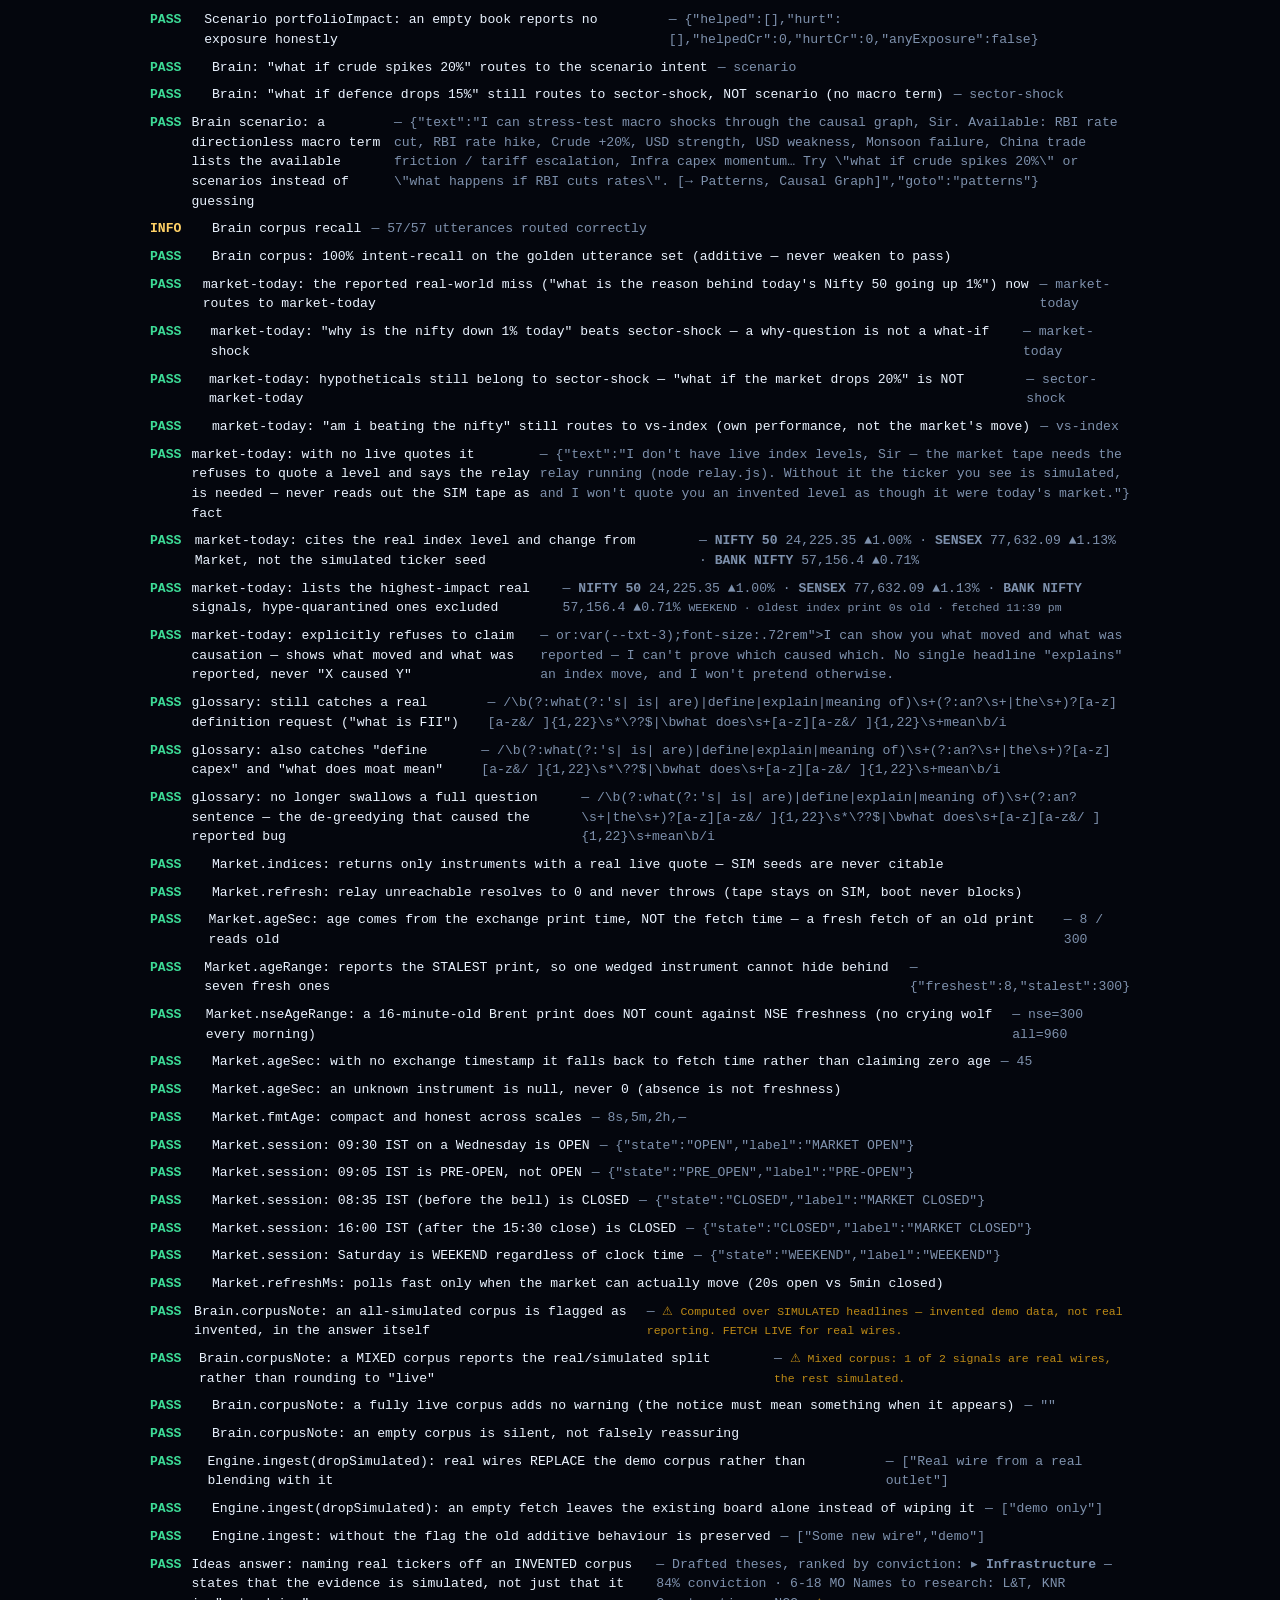
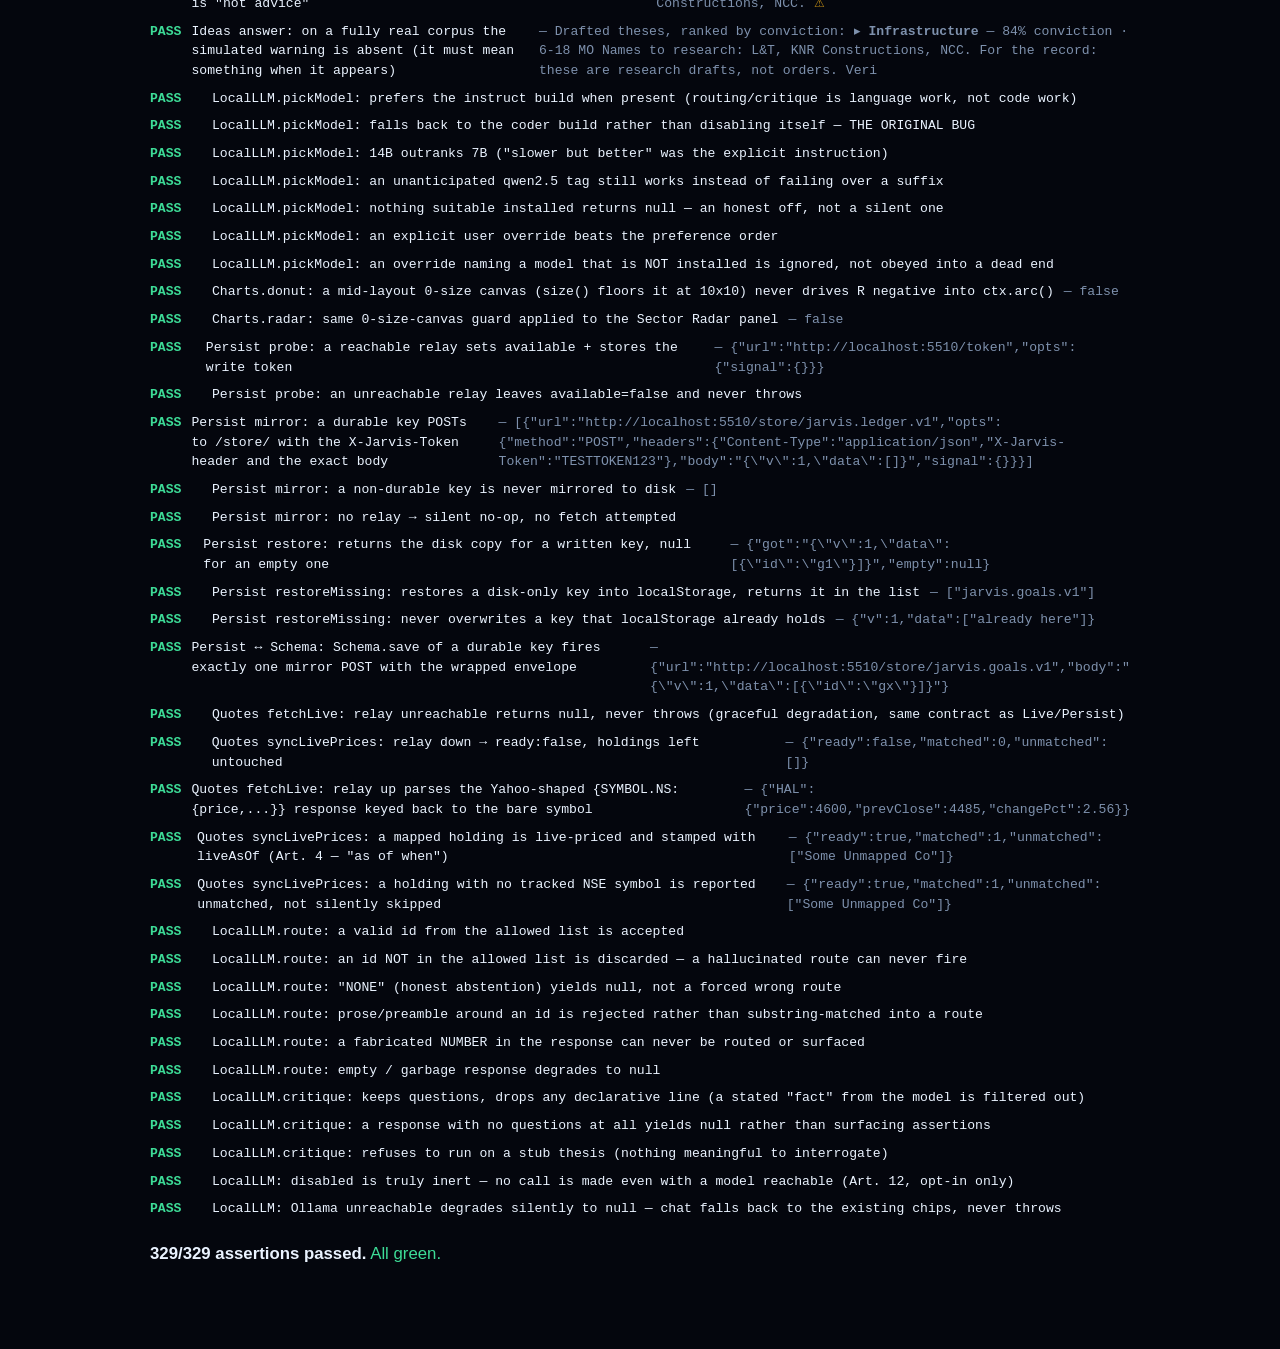
==== commit 9476d73f: "A live uplink retires the invented corpus instead of blending with it Verifying that corpus warnings" ====
--- a/test.html
+++ b/test.html
@@ -2129,6 +2129,39 @@
   Engine.items = savedItems;
 })();
 
+/* ================= a live uplink retires the invented corpus ================= */
+/* Labelling fabricated headlines is necessary but not sufficient: while
+   they stay loaded they keep voting in momentum, corroboration and the
+   ideas engine's conviction figures. A conviction % part-driven by an
+   order that was never placed is a wrong number no disclaimer repairs. */
+(function(){
+  const savedItems = Engine.items, savedRun = Engine.run;
+  Engine.run = function(items){ this.items = items; };   // isolate from the full pipeline
+
+  Engine.items = [
+    { t:'invented demo headline', s:'PIB', live:false, entities:[], sectors:[] },
+    { t:'another invented one',   s:'RBI', live:false, entities:[], sectors:[] }
+  ];
+  Engine.ingest([{ id:'r1', t:'Real wire from a real outlet', s:'Reuters', h:1, cat:'markets', live:true }],
+                { dropSimulated: true });
+  assert('Engine.ingest(dropSimulated): real wires REPLACE the demo corpus rather than blending with it',
+    Engine.items.length === 1 && Engine.items.every(i => i.live), JSON.stringify(Engine.items.map(i => i.t)));
+
+  // Safety: a fetch that yields nothing must not empty the board.
+  Engine.items = [{ t:'demo only', s:'PIB', live:false, entities:[], sectors:[] }];
+  Engine.ingest([], { dropSimulated: true });
+  assert('Engine.ingest(dropSimulated): an empty fetch leaves the existing board alone instead of wiping it',
+    Engine.items.length === 1, JSON.stringify(Engine.items.map(i => i.t)));
+
+  // Default behaviour (no flag) is unchanged — additive.
+  Engine.items = [{ t:'demo', s:'PIB', live:false, entities:[], sectors:[] }];
+  Engine.ingest([{ id:'r2', t:'Some new wire', s:'ET', h:1, cat:'markets', live:true }]);
+  assert('Engine.ingest: without the flag the old additive behaviour is preserved',
+    Engine.items.length === 2, JSON.stringify(Engine.items.map(i => i.t)));
+
+  Engine.items = savedItems; Engine.run = savedRun;
+})();
+
 /* ================= the highest-stakes answer must carry the corpus warning ================= */
 /* "which stocks to invest in" names REAL, BUYABLE tickers. Warning only
    that these are "drafts, not orders" guards the ADVICE while letting the
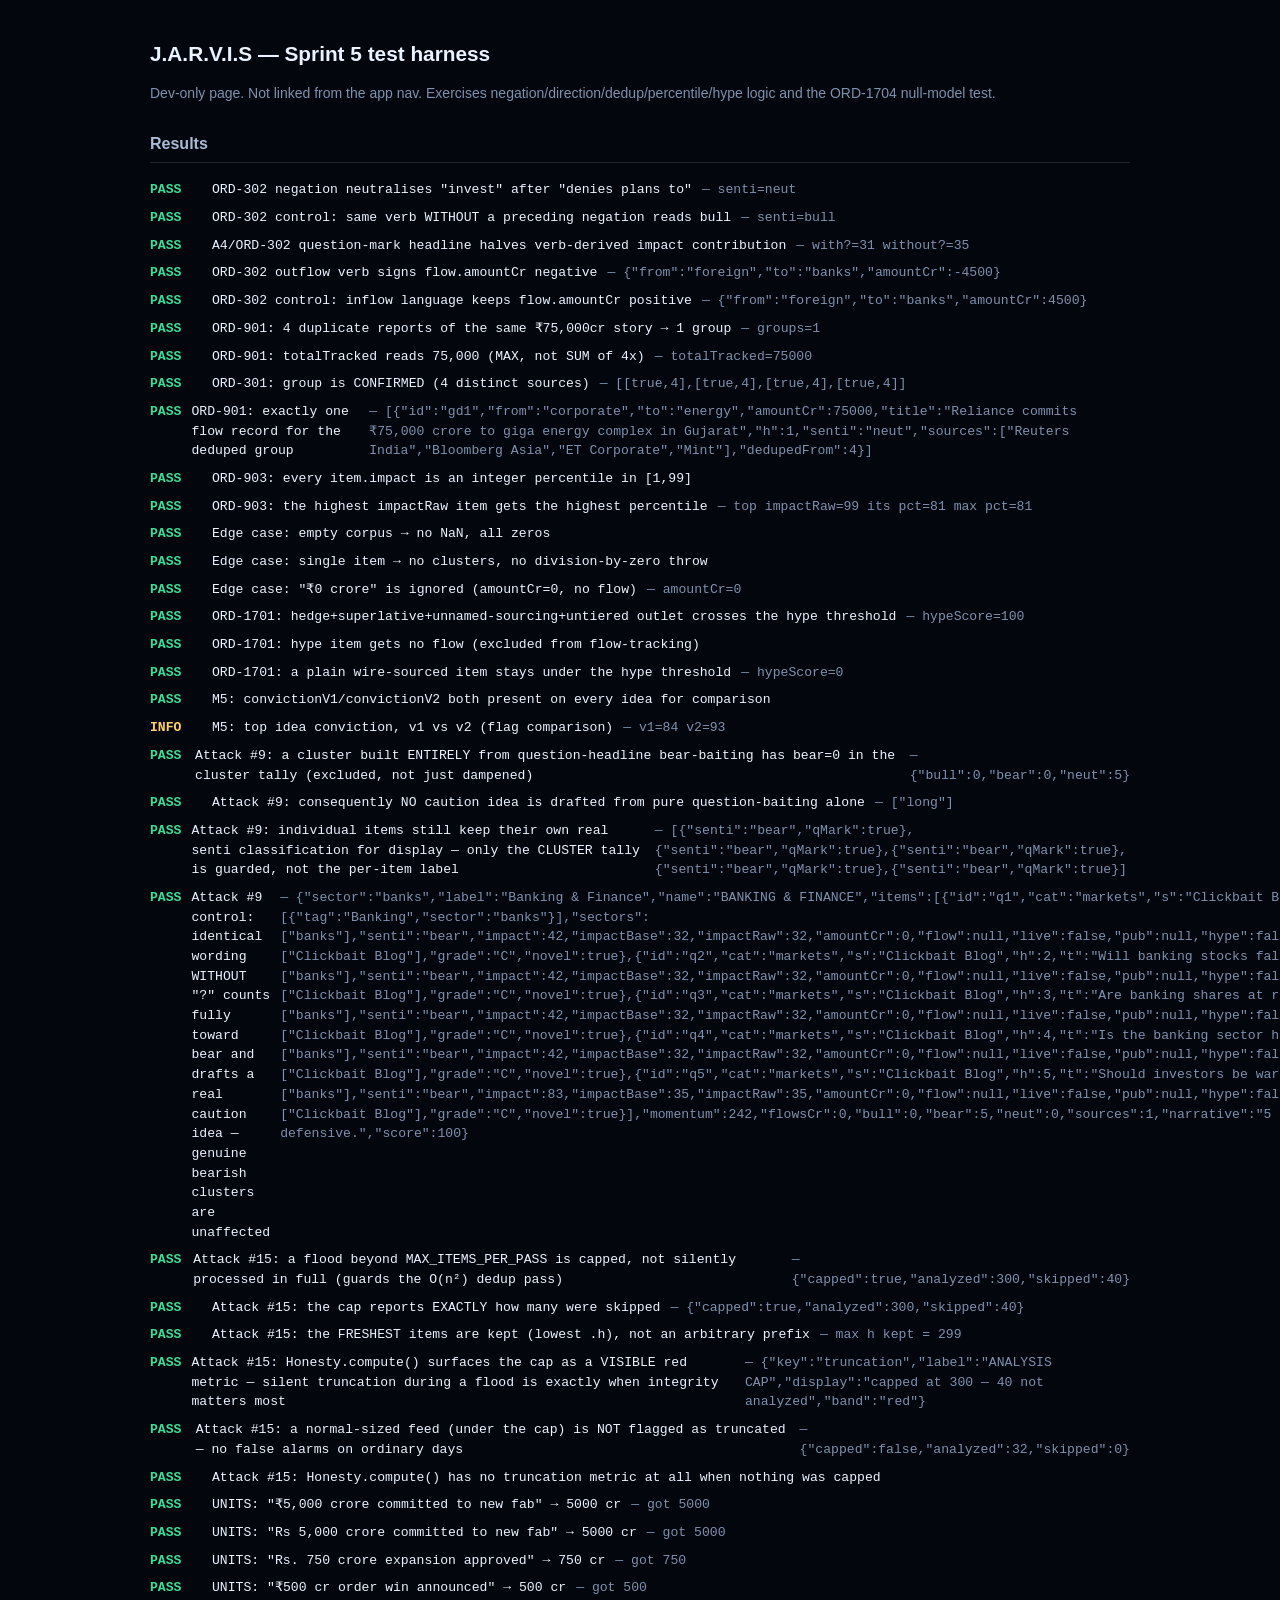
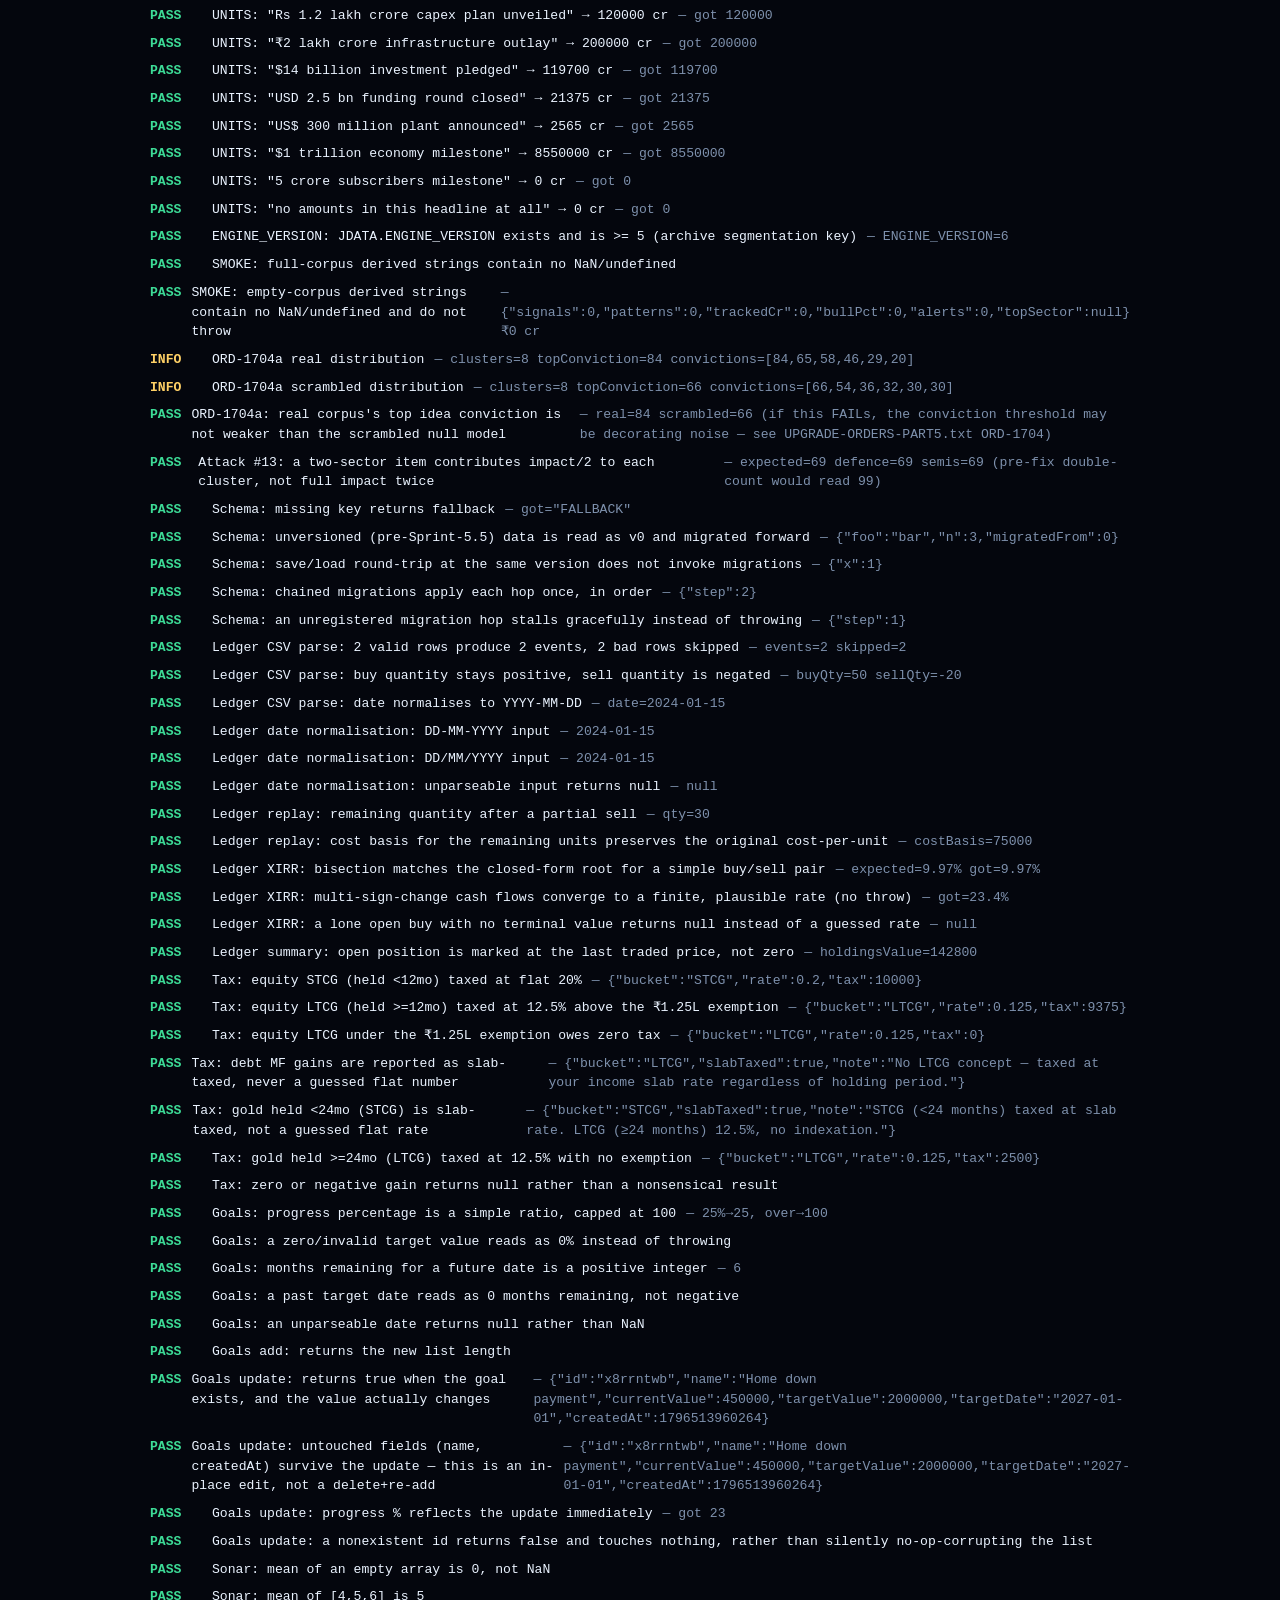
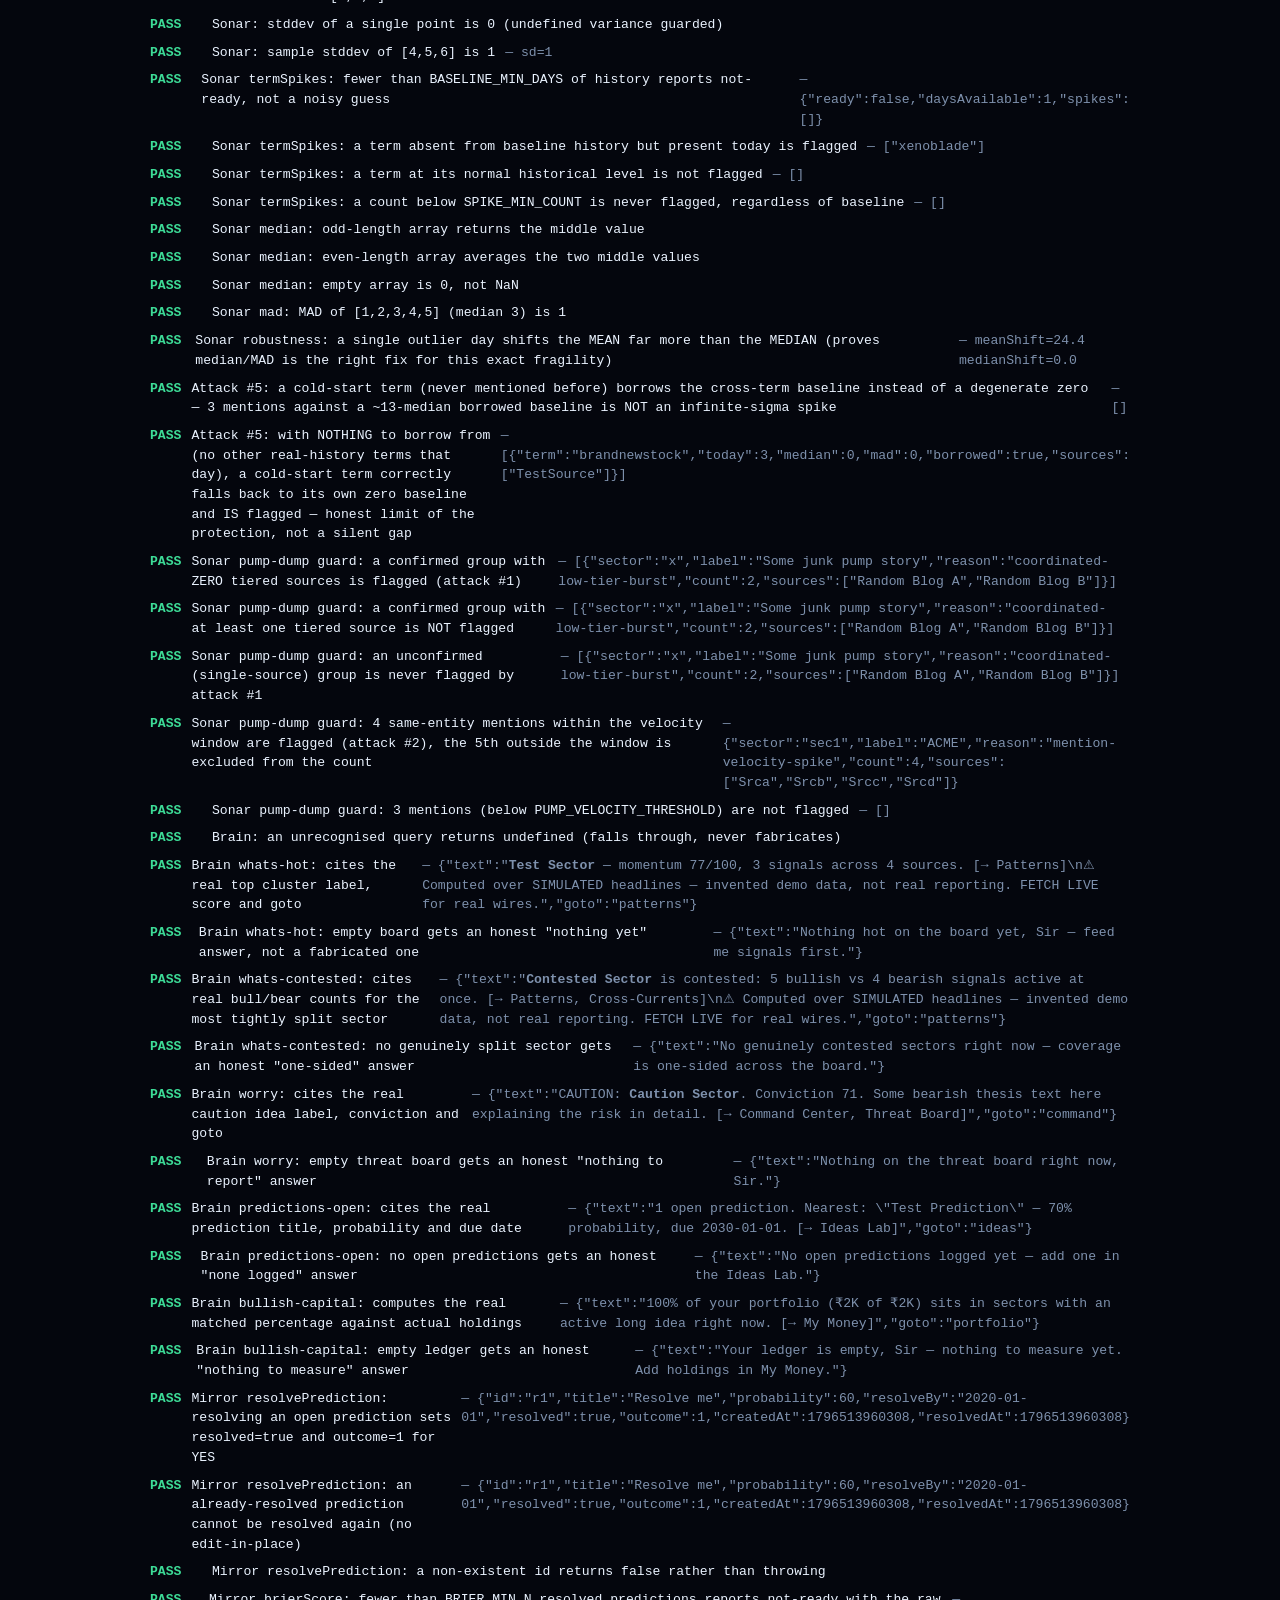
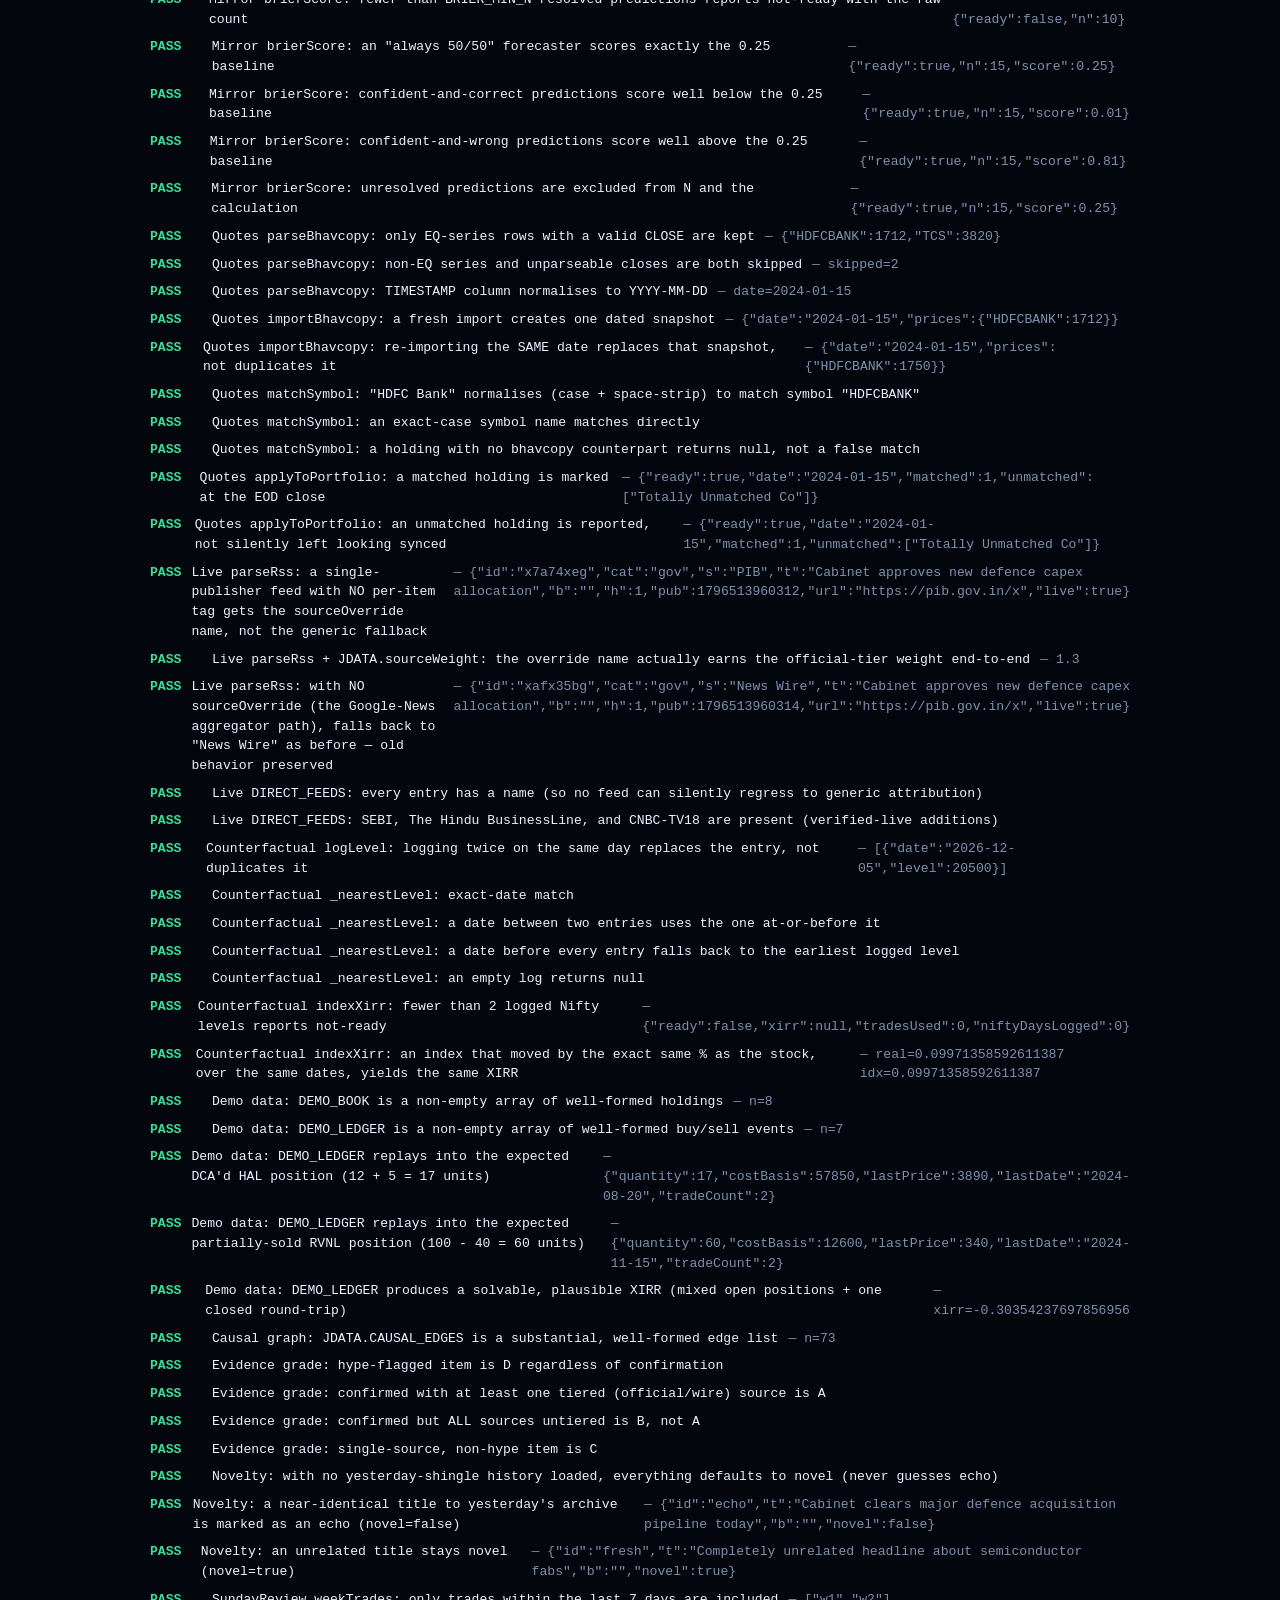
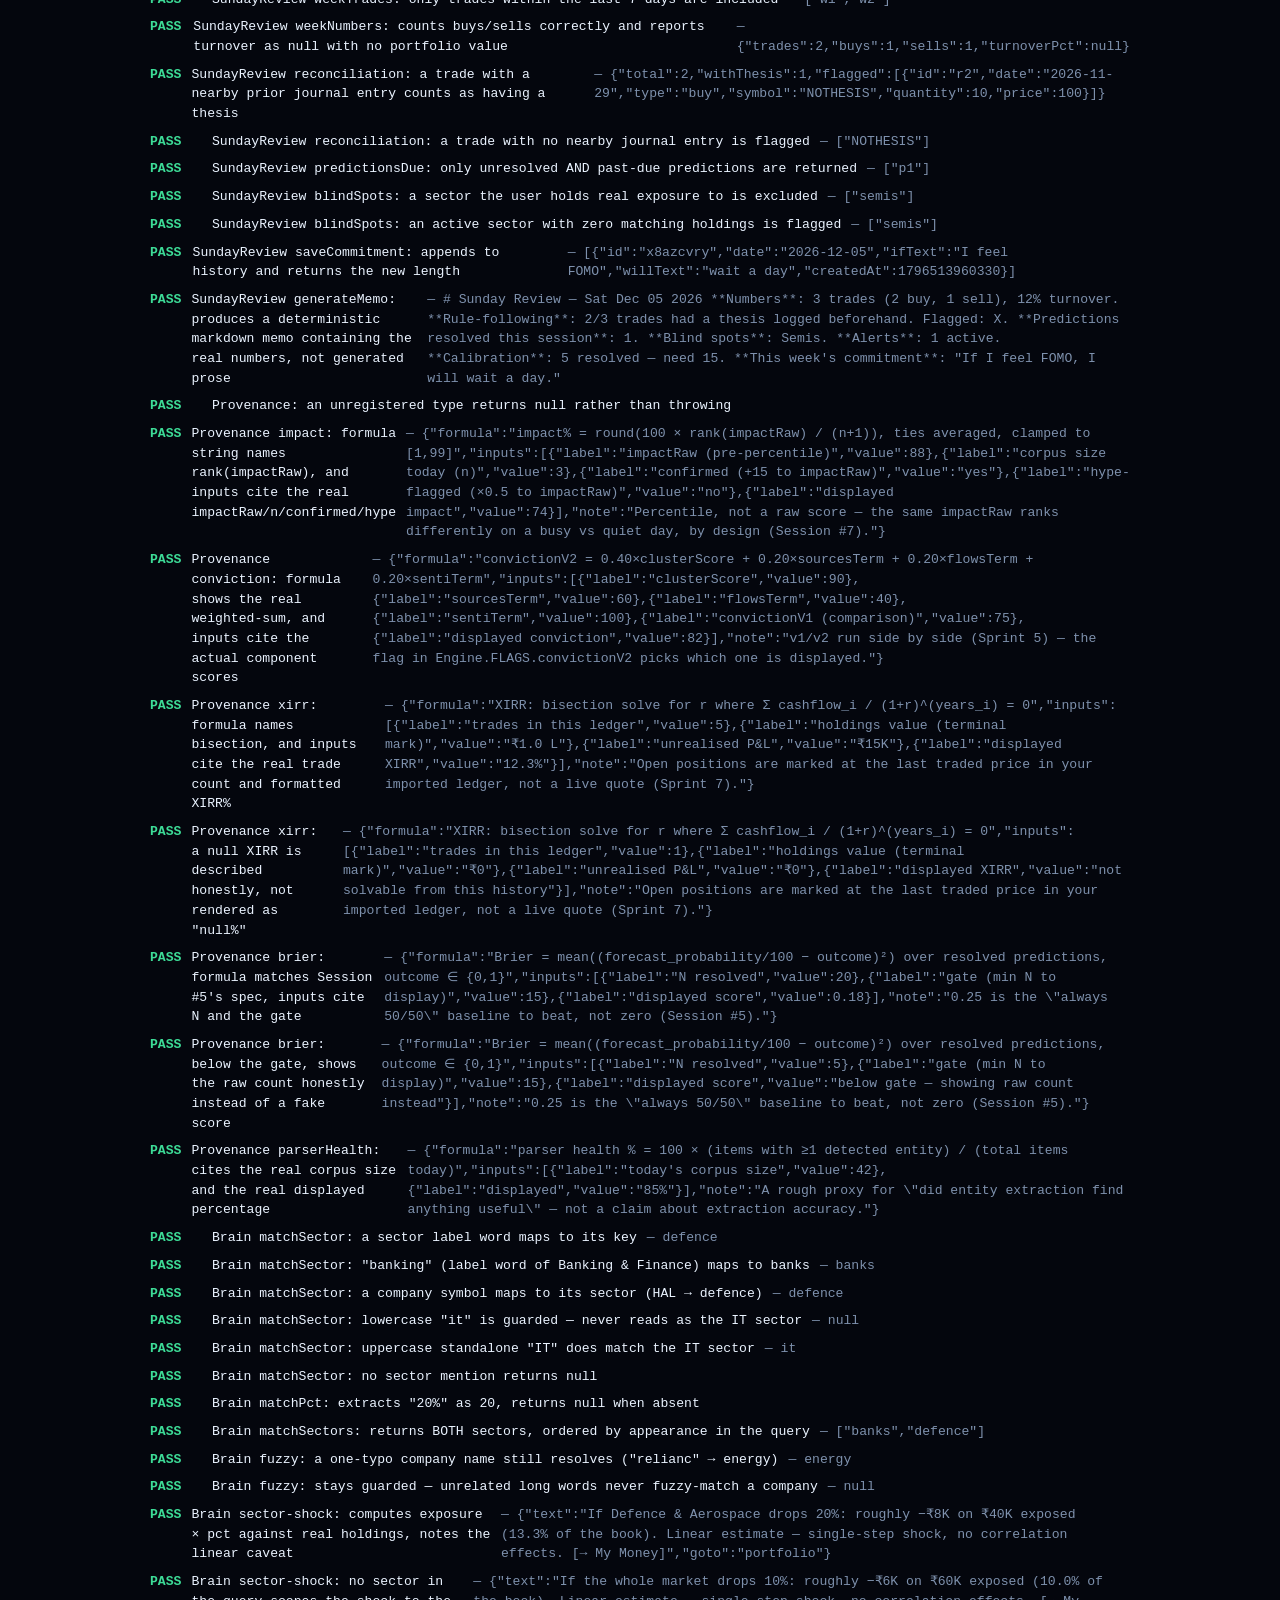
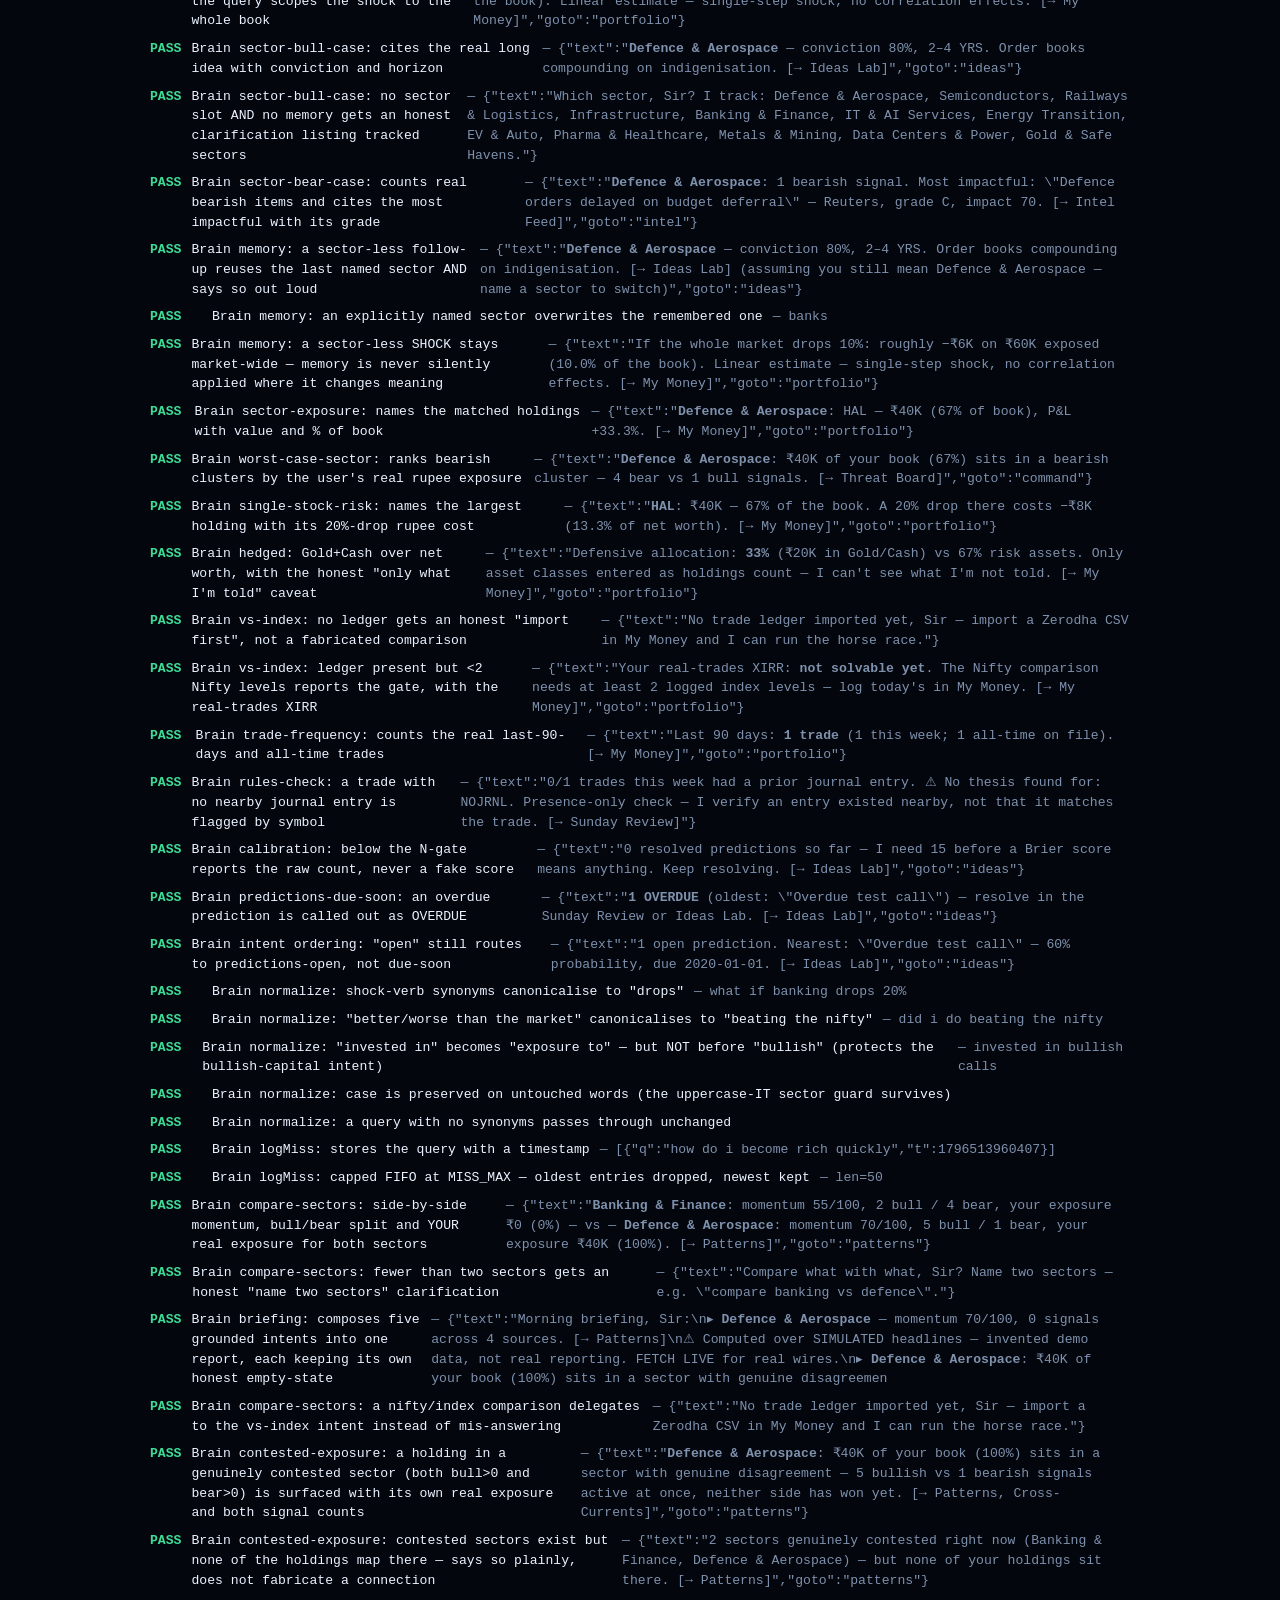
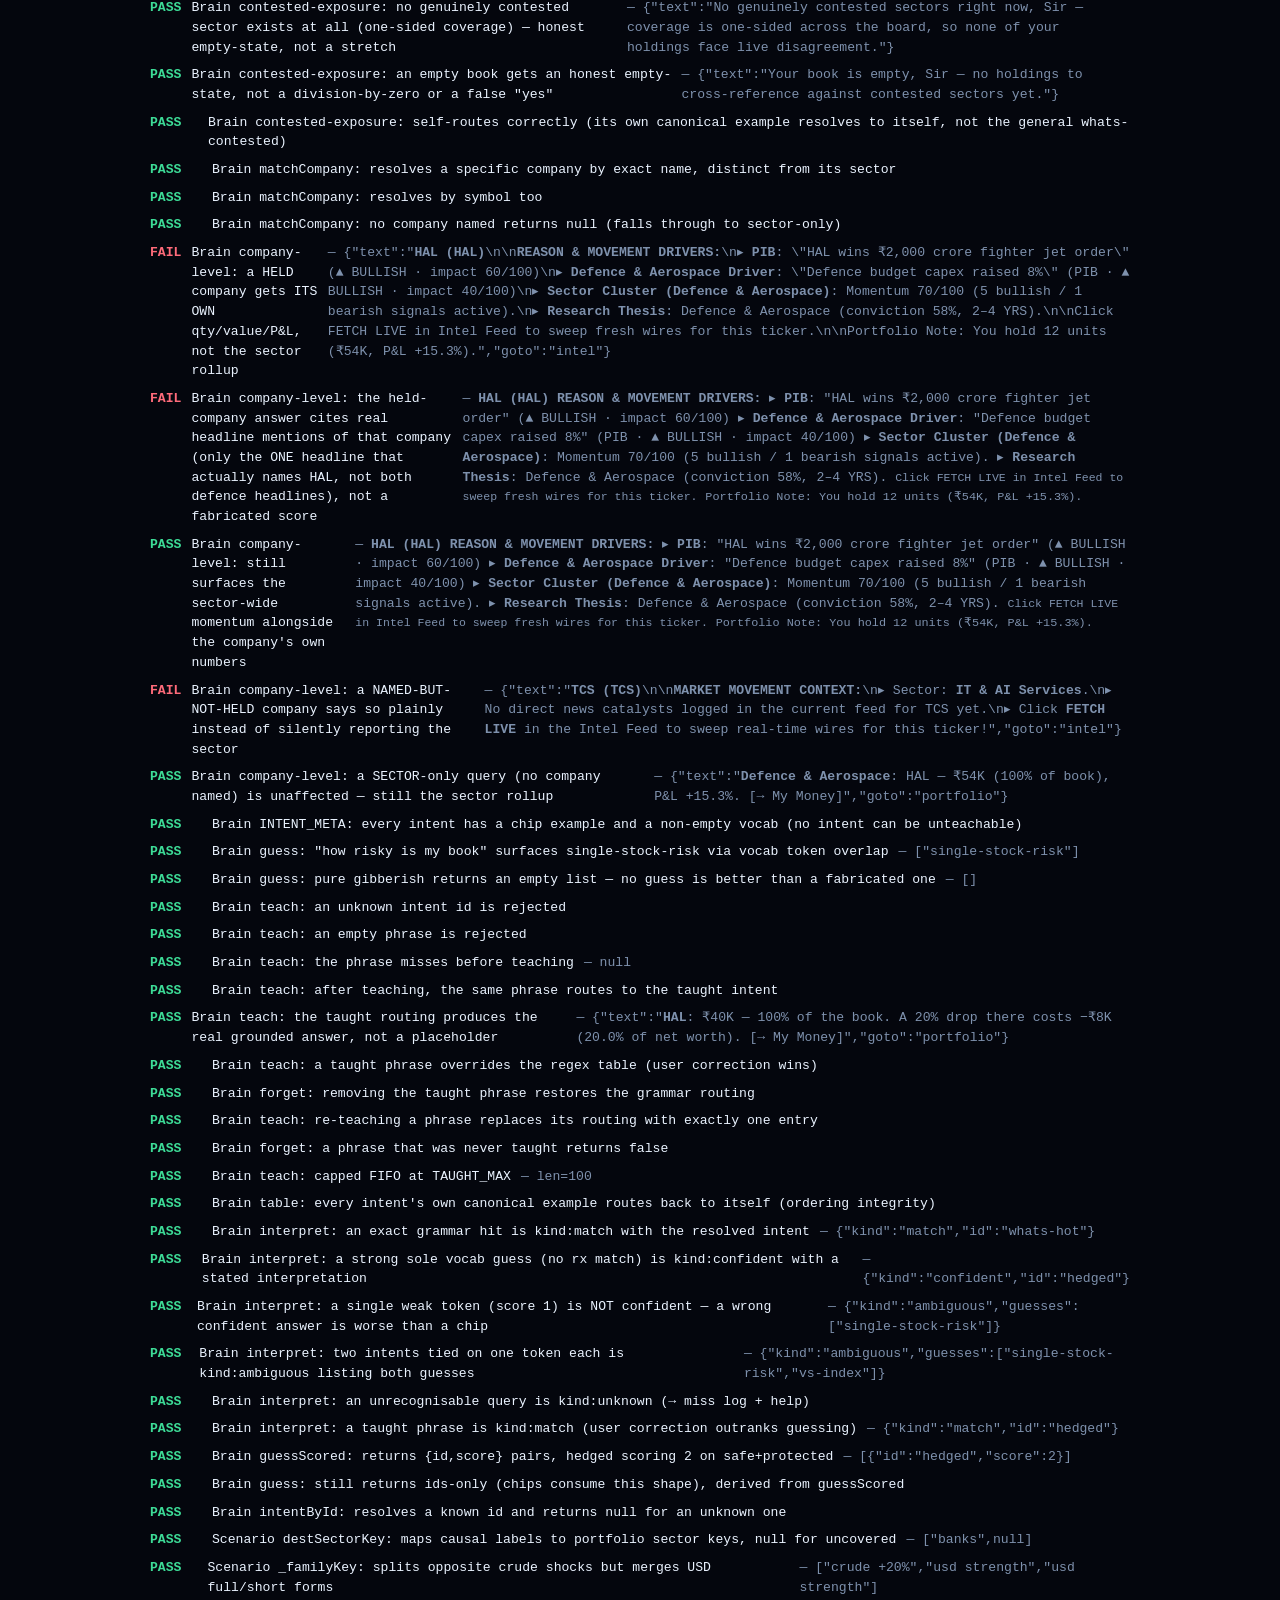
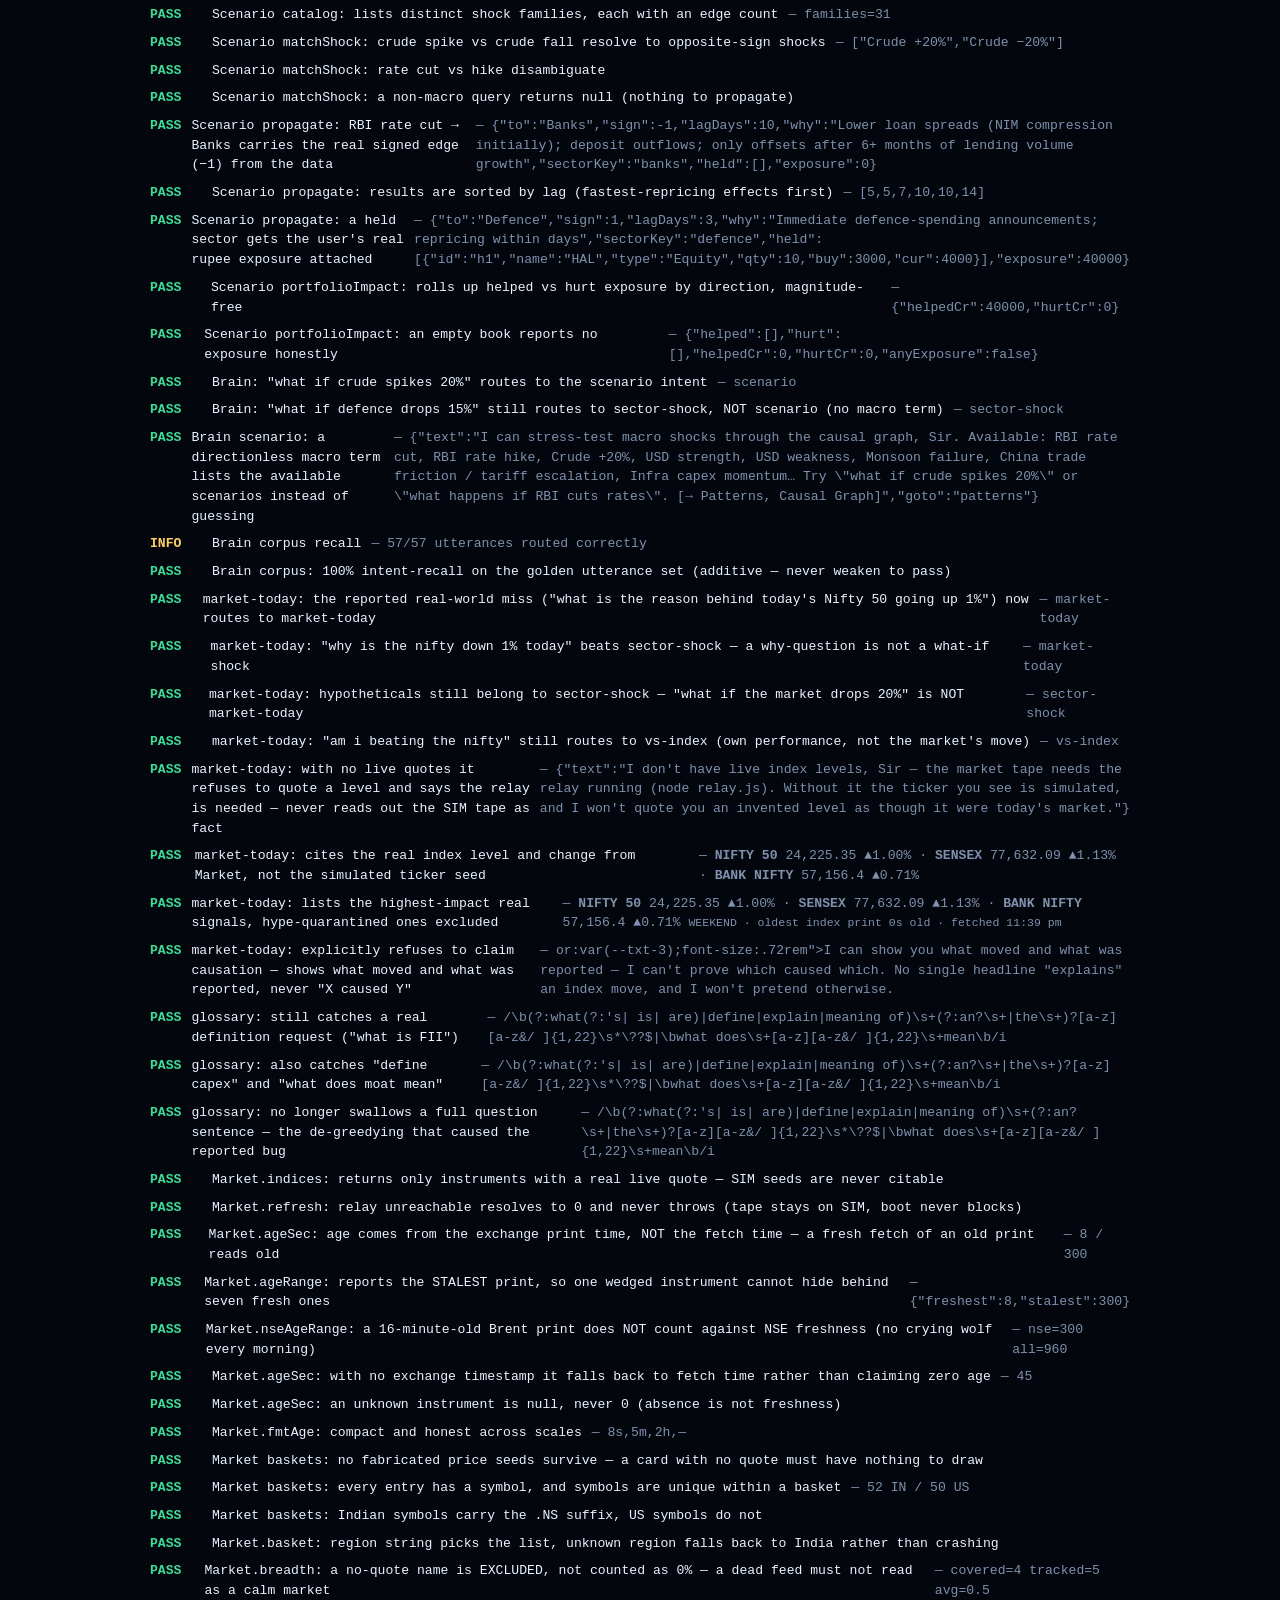
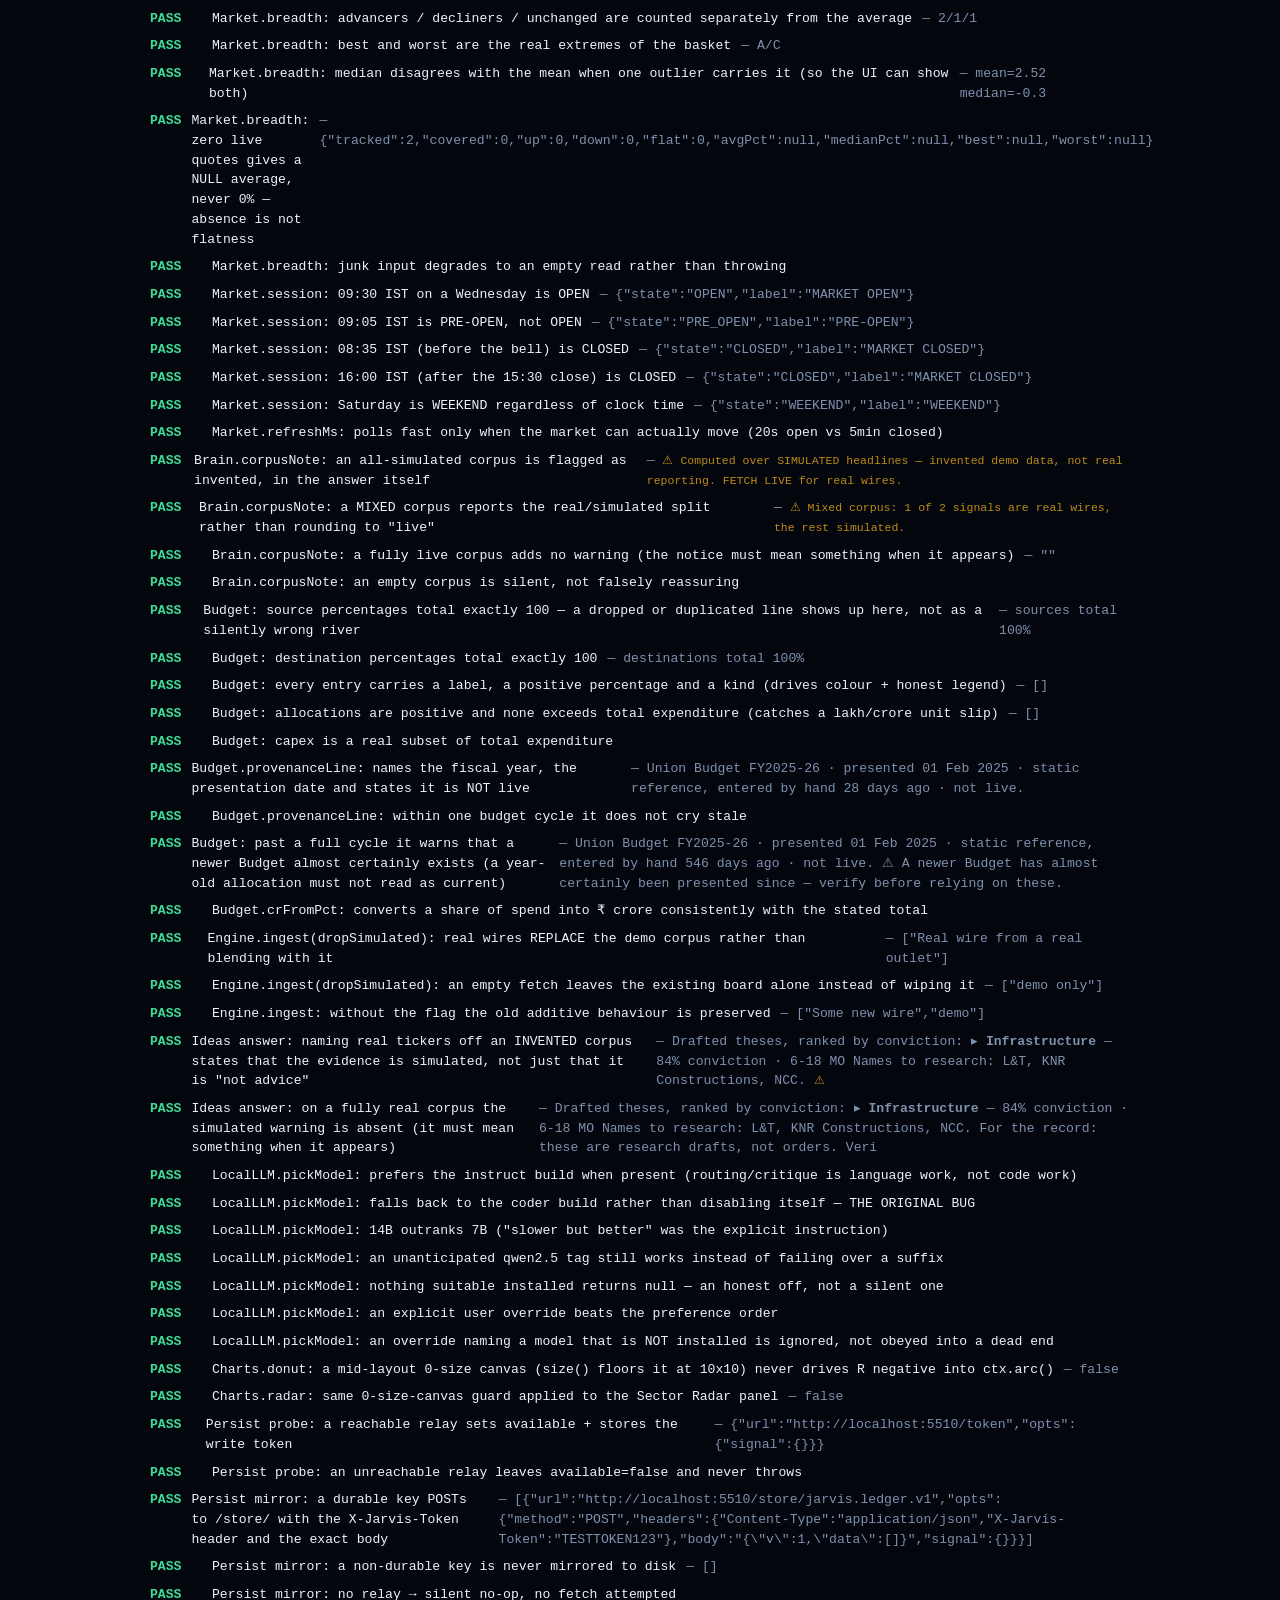
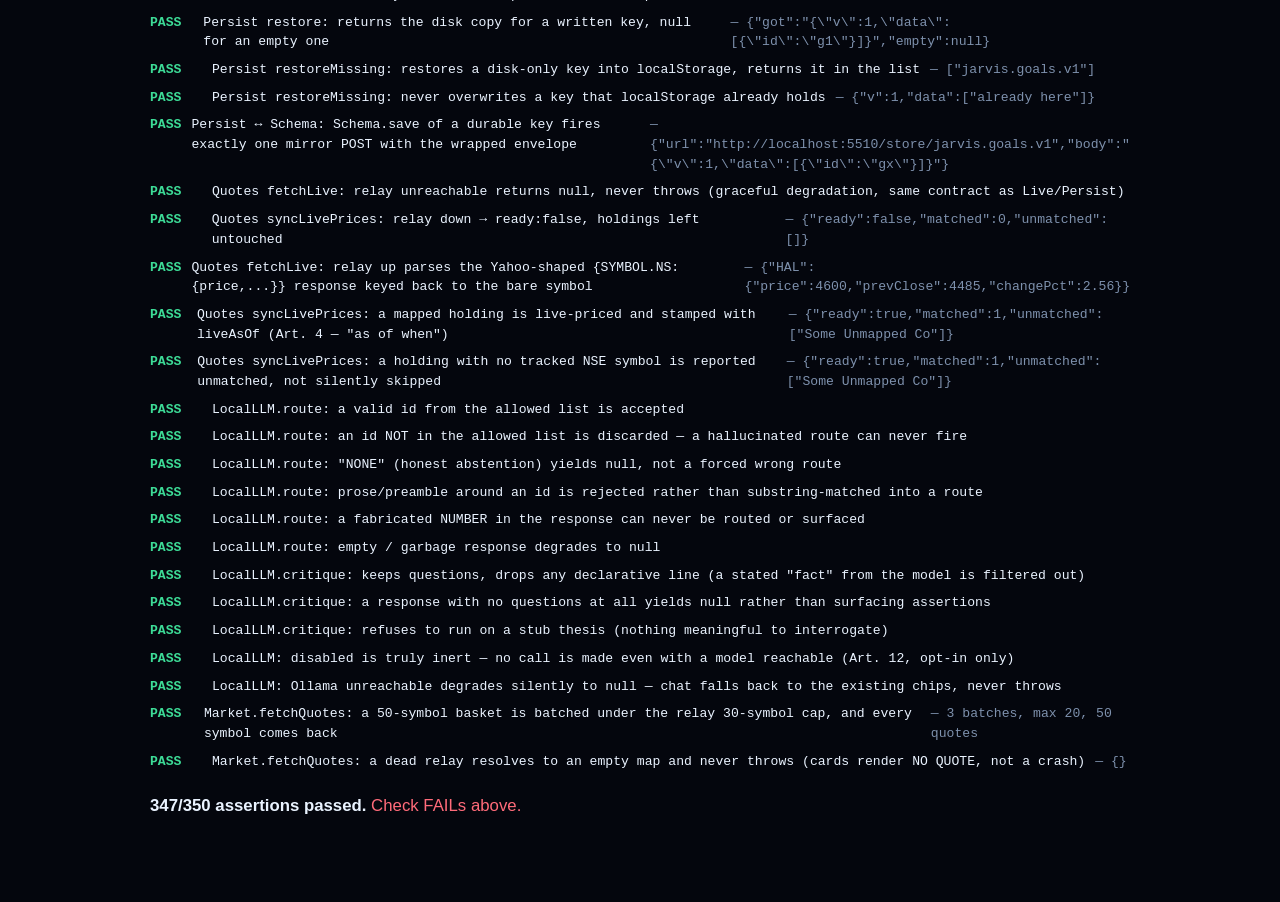
==== commit 3f3d496e: "Add Union Budget river to Money Flow (nested, per Art. 8) Where India's rupee comes from and goes, a" ====
--- a/test.html
+++ b/test.html
@@ -53,6 +53,7 @@
 <script src="js/honesty.js"></script>
 <script src="js/sunday.js"></script>
 <script src="js/provenance.js"></script>
+<script src="js/budget.js"></script>
 <script src="js/charts.js"></script>
 <script src="js/brain.js"></script>
 <script src="js/scenario.js"></script>
@@ -2072,6 +2073,92 @@
   Market.live = saved;
 })();
 
+/* ================= stock baskets & market breadth =================
+   The breadth number is the one figure on the Command Center that claims
+   to describe a WHOLE market, so its failure modes are the expensive
+   kind: a missing quote silently counted as "flat" makes a dead relay
+   look like a calm market, and a truncated fetch makes an alphabetical
+   slice look like the index. */
+(function(){
+  assert('Market baskets: no fabricated price seeds survive — a card with no quote must have nothing to draw',
+    ![...Market.INDIAN_STOCKS, ...Market.US_STOCKS].some(s => 'fallbackPrice' in s || 'fallbackChange' in s));
+
+  assert('Market baskets: every entry has a symbol, and symbols are unique within a basket',
+    [Market.INDIAN_STOCKS, Market.US_STOCKS].every(list =>
+      list.every(s => typeof s.sym === 'string' && s.sym.length) &&
+      new Set(list.map(s => s.sym)).size === list.length),
+    `${Market.INDIAN_STOCKS.length} IN / ${Market.US_STOCKS.length} US`);
+
+  assert('Market baskets: Indian symbols carry the .NS suffix, US symbols do not',
+    Market.INDIAN_STOCKS.every(s => s.sym.endsWith('.NS')) && Market.US_STOCKS.every(s => !s.sym.endsWith('.NS')));
+
+  assert('Market.basket: region string picks the list, unknown region falls back to India rather than crashing',
+    Market.basket('us') === Market.US_STOCKS && Market.basket('india') === Market.INDIAN_STOCKS && Market.basket('mars') === Market.INDIAN_STOCKS);
+
+  const rows = [
+    { label:'A', live:true,  changePct: 2 },
+    { label:'B', live:true,  changePct: 1 },
+    { label:'C', live:true,  changePct: -1 },
+    { label:'D', live:true,  changePct: 0 },
+    { label:'E', live:false, changePct: null }   // relay returned nothing
+  ];
+  const b = Market.breadth(rows);
+
+  assert('Market.breadth: a no-quote name is EXCLUDED, not counted as 0% — a dead feed must not read as a calm market',
+    b.covered === 4 && b.tracked === 5 && b.avgPct === 0.5,
+    `covered=${b.covered} tracked=${b.tracked} avg=${b.avgPct}`);
+
+  assert('Market.breadth: advancers / decliners / unchanged are counted separately from the average',
+    b.up === 2 && b.down === 1 && b.flat === 1, `${b.up}/${b.down}/${b.flat}`);
+
+  assert('Market.breadth: best and worst are the real extremes of the basket',
+    b.best.label === 'A' && b.worst.label === 'C', `${b.best?.label}/${b.worst?.label}`);
+
+  // The reason the median is shown next to the mean at all.
+  const skew = Market.breadth([
+    { label:'BOOM', live:true, changePct: 14 },
+    { label:'X', live:true, changePct: -0.2 }, { label:'Y', live:true, changePct: -0.3 },
+    { label:'Z', live:true, changePct: -0.4 }, { label:'W', live:true, changePct: -0.5 }
+  ]);
+  assert('Market.breadth: median disagrees with the mean when one outlier carries it (so the UI can show both)',
+    skew.avgPct > 0 && skew.medianPct < 0, `mean=${skew.avgPct.toFixed(2)} median=${skew.medianPct}`);
+
+  const none = Market.breadth([{ live:false }, { live:false }]);
+  assert('Market.breadth: zero live quotes gives a NULL average, never 0% — absence is not flatness',
+    none.avgPct === null && none.medianPct === null && none.covered === 0 && none.tracked === 2,
+    JSON.stringify(none));
+
+  assert('Market.breadth: junk input degrades to an empty read rather than throwing',
+    Market.breadth(null).covered === 0 && Market.breadth([null, undefined]).covered === 0 &&
+    Market.breadth([{ live:true, changePct: NaN }]).covered === 0);
+})();
+
+/* fetchQuotes must SPLIT a basket bigger than the relay's 30-symbol cap;
+   relay.js slices at 30 and drops the rest silently, which would amputate
+   a 50-name basket's tail and bias every breadth read built on it. */
+async function runStockBasketTests(){
+  const savedFetch = Live.fetchWithTimeout;
+  const calls = [];
+  Live.fetchWithTimeout = async (url) => {
+    const syms = decodeURIComponent(new URL(url).searchParams.get('symbols')).split(',');
+    calls.push(syms);
+    return JSON.stringify(Object.fromEntries(syms.map(s => [s, { price: 1, changePct: 0 }])));
+  };
+  const many = Array.from({ length: 50 }, (_, i) => 'S' + i);
+  const out = await Market.fetchQuotes(many);
+  Live.fetchWithTimeout = savedFetch;
+
+  assert('Market.fetchQuotes: a 50-symbol basket is batched under the relay 30-symbol cap, and every symbol comes back',
+    calls.length > 1 && calls.every(c => c.length <= 30) && Object.keys(out).length === 50,
+    `${calls.length} batches, max ${Math.max(...calls.map(c => c.length))}, ${Object.keys(out).length} quotes`);
+
+  Live.fetchWithTimeout = async () => { throw new Error('relay down'); };
+  const dead = await Market.fetchQuotes(['AAPL', 'MSFT']);
+  Live.fetchWithTimeout = savedFetch;
+  assert('Market.fetchQuotes: a dead relay resolves to an empty map and never throws (cards render NO QUOTE, not a crash)',
+    dead && Object.keys(dead).length === 0, JSON.stringify(dead));
+}
+
 /* ================= NSE session clock (IST-anchored) ================= */
 (function(){
   // Built from a UTC instant so the assertion holds on any machine
@@ -2129,6 +2216,47 @@
   Engine.items = savedItems;
 })();
 
+/* ================= Union Budget reference integrity ================= */
+/* This is the one module holding figures that are not fetched. That is
+   defensible (a budget is an annual document, not a stream) ONLY while
+   it stays honest about being static, dated and hand-entered. These
+   assertions guard the properties that make it defensible. */
+(function(){
+  const sum = Budget.checksum();
+  assert('Budget: source percentages total exactly 100 — a dropped or duplicated line shows up here, not as a silently wrong river',
+    sum.sourcesPct === 100, `sources total ${sum.sourcesPct}%`);
+  assert('Budget: destination percentages total exactly 100',
+    sum.destinationsPct === 100, `destinations total ${sum.destinationsPct}%`);
+
+  assert('Budget: every entry carries a label, a positive percentage and a kind (drives colour + honest legend)',
+    [...Budget.sources, ...Budget.destinations].every(r => r.label && r.pct > 0 && r.kind),
+    JSON.stringify([...Budget.sources, ...Budget.destinations].filter(r => !(r.label && r.pct > 0 && r.kind))));
+
+  assert('Budget: allocations are positive and none exceeds total expenditure (catches a lakh/crore unit slip)',
+    Budget.allocations.every(a => a.cr > 0 && a.cr < Budget.totals.expenditure),
+    JSON.stringify(Budget.allocations.filter(a => !(a.cr > 0 && a.cr < Budget.totals.expenditure))));
+
+  assert('Budget: capex is a real subset of total expenditure',
+    Budget.totals.capex > 0 && Budget.totals.capex < Budget.totals.expenditure);
+
+  // The provenance line is the whole honesty contract — it must name the
+  // year, say it is static, and never imply live data.
+  const line = Budget.provenanceLine(new Date('2025-03-01').getTime());
+  assert('Budget.provenanceLine: names the fiscal year, the presentation date and states it is NOT live',
+    line.includes('FY2025-26') && /static reference/.test(line) && /not live/.test(line), line);
+
+  assert('Budget.provenanceLine: within one budget cycle it does not cry stale',
+    !/newer Budget/.test(Budget.provenanceLine(new Date('2025-06-01').getTime())));
+
+  assert('Budget: past a full cycle it warns that a newer Budget almost certainly exists (a year-old allocation must not read as current)',
+    Budget.isLikelySuperseded(new Date('2026-08-01').getTime()) &&
+    /newer Budget/.test(Budget.provenanceLine(new Date('2026-08-01').getTime())),
+    Budget.provenanceLine(new Date('2026-08-01').getTime()));
+
+  assert('Budget.crFromPct: converts a share of spend into ₹ crore consistently with the stated total',
+    Budget.crFromPct(100) === Budget.totals.expenditure && Budget.crFromPct(8) === Math.round(Budget.totals.expenditure * 0.08));
+})();
+
 /* ================= a live uplink retires the invented corpus ================= */
 /* Labelling fabricated headlines is necessary but not sufficient: while
    they stay loaded they keep voting in momentum, corroboration and the
@@ -2328,6 +2456,7 @@
   await runPersistTests(); // async — must complete before we tally
   await runQuotesLiveTests(); // async — same reason
   await runLocalLlmTests(); // async — same reason
+  await runStockBasketTests(); // async — same reason
 
   const out = document.getElementById('out');
   out.innerHTML = '<h2>Results</h2>' + results.map(r => `
